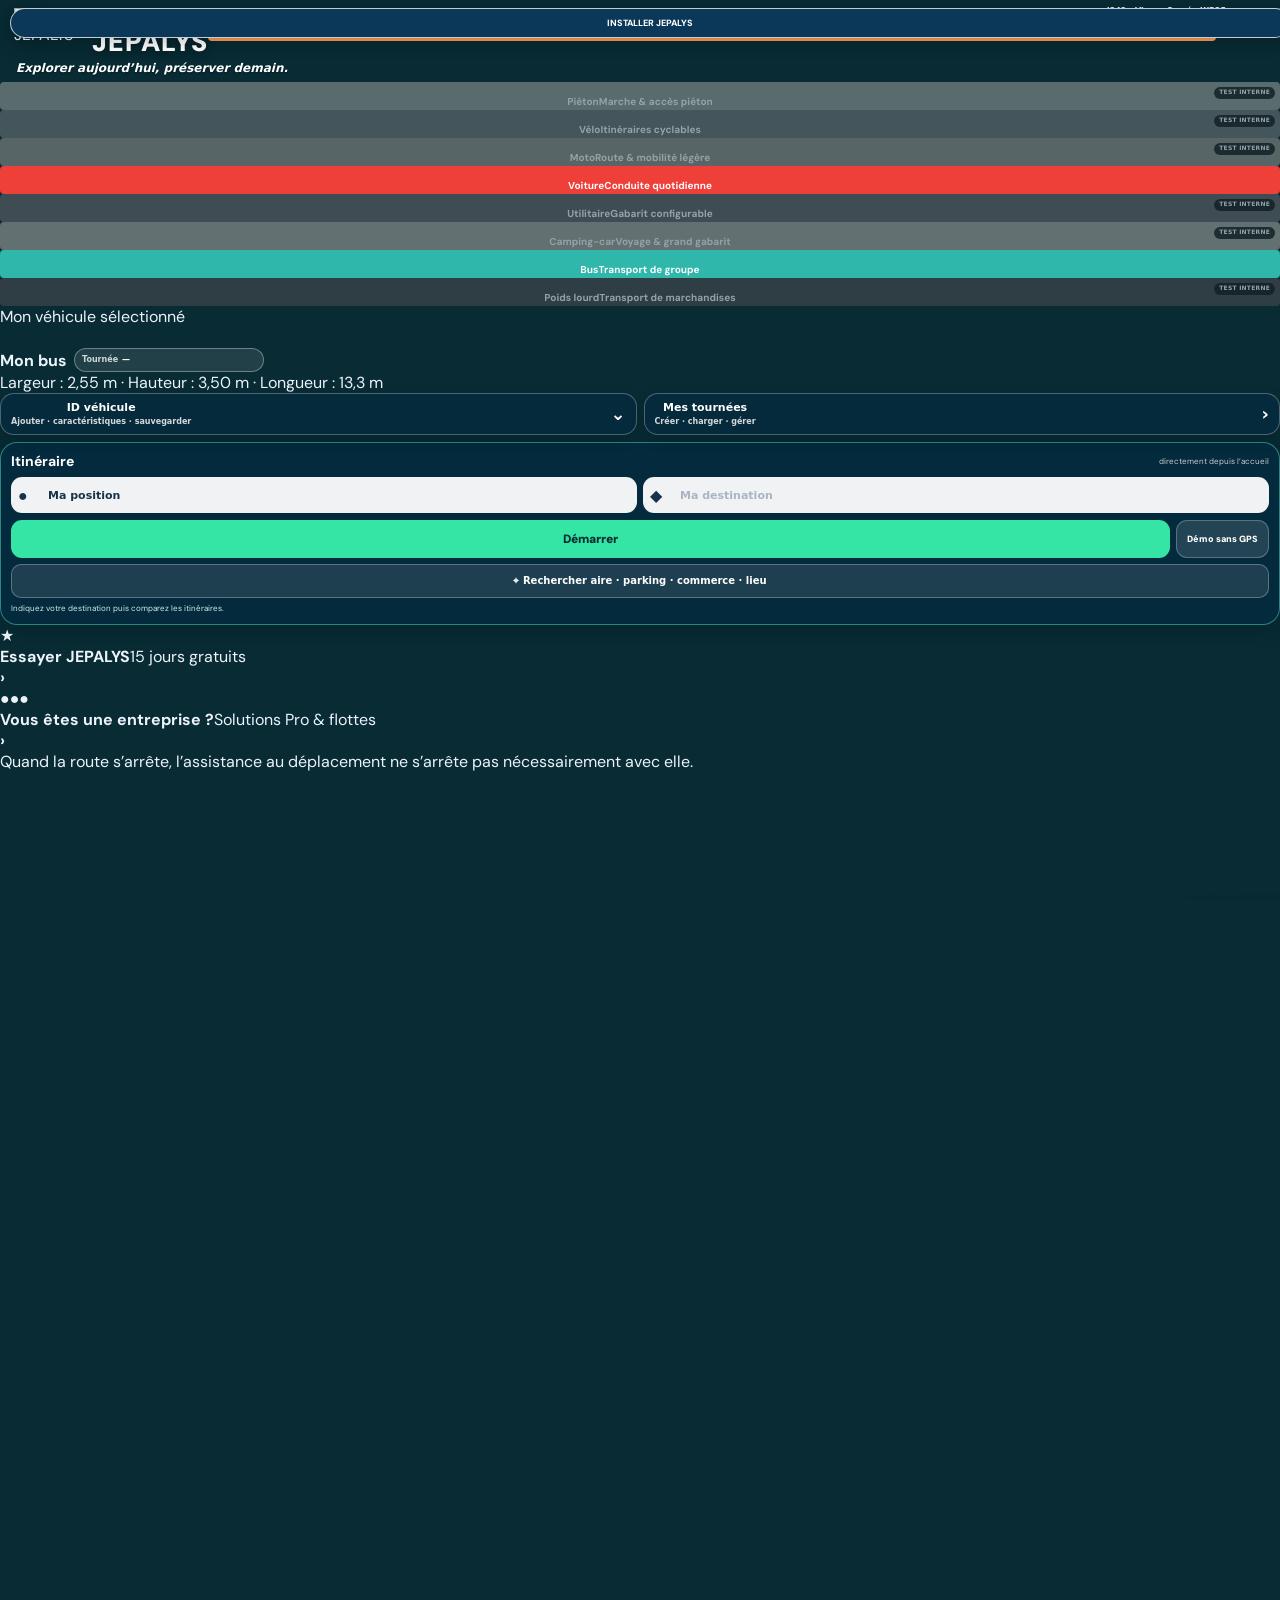
==== api/frontend/index.html @ 3b49bef9 "J242 - Reprise terrain interface et guidage WP35" ====
<!DOCTYPE html>

<html class="jepalys-boot-home" lang="fr">
<head>
<meta charset="utf-8"/>
<meta content="width=device-width, initial-scale=1, maximum-scale=1, user-scalable=no, viewport-fit=cover, interactive-widget=overlays-content" name="viewport"/>
<title>JEPALYS</title>
<meta content="#07111d" name="theme-color"/>
<meta content="yes" name="mobile-web-app-capable"/>
<meta content="yes" name="apple-mobile-web-app-capable"/>
<meta content="black-translucent" name="apple-mobile-web-app-status-bar-style"/>
<link href="https://fonts.googleapis.com" rel="preconnect"/>
<link crossorigin="" href="https://fonts.gstatic.com" rel="preconnect"/>
<link href="https://fonts.googleapis.com/css2?family=DM+Sans:wght@400;500;700&amp;family=Space+Grotesk:wght@500;700&amp;display=swap" rel="stylesheet"/>
<link href="https://unpkg.com/leaflet@1.9.4/dist/leaflet.css" rel="stylesheet"/>
<style>
    :root {
      --ink:#edf3fb; --muted:#a9b5c2; --paper:#0d1117; --panel:#121a22; --accent:#ff9f5a; --line:#2a3845; --green:#7fe4b4;
      --orange:#ffb067; --warning:#ffd59e; --bg-strong:#070b10; --panel-soft:#161e27; --panel-strong:#0b1016;
    }
    * { box-sizing:border-box; }
    html, body { margin:0; width:100%; height:100%; overflow:hidden; color:var(--ink); background:var(--bg-strong); font-family:'DM Sans',sans-serif; }
    .shell { width:100vw; height:100vh; height:100dvh; min-height:100vh; min-height:100dvh; display:grid; grid-template-columns:160px 1fr; }
    .side { padding:6px 6px; background:linear-gradient(180deg, #10181f 0%, #0c1217 100%); border-right:1px solid var(--line); overflow-y:auto; }
    .kicker { display:none; }
    .chip { display:none; }
    h1 { margin:2px 0 4px; font:700 14px/1 'Space Grotesk',sans-serif; letter-spacing:0; }
    .intro { display:none; }
    .route-summary {
      display:grid; grid-template-columns:repeat(2, minmax(0,1fr)); gap:3px; margin:0 0 6px;
    }
    .route-stat {
      background:linear-gradient(180deg, rgba(24,32,38,.94), rgba(15,20,26,.98));
      border:1px solid var(--line); border-radius:4px; padding:3px 4px; box-shadow:0 2px 4px rgba(0,0,0,.16);
    }
    .route-stat span { display:block; color:var(--muted); font-size:8px; letter-spacing:.3px; text-transform:uppercase; }
    .route-stat strong { display:block; margin-top:1px; font:700 11px/1.1 'Space Grotesk',sans-serif; }
    form { display:grid; gap:4px; }
    fieldset { margin:0; padding:0; border:0; display:grid; gap:2px; }
    legend { margin-bottom:1px; font-size:8px; font-weight:700; letter-spacing:.4px; text-transform:uppercase; }
    .coords { display:grid; grid-template-columns:1fr 1fr; gap:3px; }
    input, select, button { width:100%; min-height:24px; border:1px solid var(--line); border-radius:4px; font:inherit; font-size:10px; }
    input, select { padding:0 4px; color:var(--ink); background:#19232d; }
    input::placeholder { color:#a9b5c2; opacity:1; }
    input:focus, select:focus { outline:2px solid #efb7a5; border-color:var(--accent); }
    .check { display:flex; align-items:center; gap:6px; color:var(--muted); font-size:11px; }
    .check input { width:14px; min-height:14px; accent-color:var(--accent); }
    button { border:0; color:#fff; background:var(--accent); font-weight:700; cursor:pointer; transition:transform .18s, background .18s; }
    button:hover { background:#bd4626; transform:translateY(-1px); }
    button:disabled { cursor:wait; opacity:.6; transform:none; }
    .result { min-height:50px; margin-top:6px; padding-top:10px; border-top:1px solid var(--line); }
    .result strong { display:block; font:700 18px/1.1 'Space Grotesk',sans-serif; }
    .result span { color:var(--muted); font-size:11px; }
    .result .routing-warning { display:block; color:#a33d18; font-weight:700; margin-top:6px; }
    .bus-stop-marker { color:#ffb067; font-size:25px; line-height:25px; text-shadow:0 1px 3px #05080c; transform-origin:center; }
    .odometer { margin-top:20px; padding:16px 0 0; border-top:1px solid var(--line); }
    .odometer strong { display:block; font:700 22px/1.1 'Space Grotesk',sans-serif; }
    .odometer span { color:var(--muted); font-size:13px; }
    .history { margin-top:20px; padding-top:18px; border-top:1px solid var(--line); }
    .history h2 { margin:0 0 10px; font:700 17px/1.1 'Space Grotesk',sans-serif; }
    .history-list { display:grid; gap:8px; max-height:180px; overflow:auto; }
    .history-item { padding:9px 10px; border:1px solid var(--line); border-radius:5px; background:#fff; font-size:12px; }
    .history-item strong { display:block; font-weight:700; }
    .history-item span { color:var(--muted); }
    .fuel-note { display:block; margin-top:6px; color:var(--muted); font-size:11px; }
    .steps { margin-top:12px; max-height:140px; overflow:auto; color:var(--muted); font-size:12px; }
    .steps div { padding:5px 0; border-bottom:1px solid var(--line); }
    .live { margin-top:20px; padding-top:18px; border-top:1px solid var(--line); }
    .live h2 { margin:0 0 10px; font:700 17px/1.1 'Space Grotesk',sans-serif; }
    .live-values { display:grid; grid-template-columns:1fr 1fr; gap:8px; margin-bottom:10px; }
    .live-values div { padding:10px; background:#f1eee6; border-radius:5px; }
    .live-values strong { display:block; font:700 18px/1.1 'Space Grotesk',sans-serif; }
    .live-values span { color:var(--muted); font-size:12px; }
    .driver-panel {
      display:none;
      background:radial-gradient(circle at top, rgba(108,119,134,.18), rgba(11,15,19,.96) 40%, rgba(5,8,12,1) 100%);
      color:#f8f7f4;
      border-radius:18px;
      padding:18px 18px 14px;
      border:1px solid rgba(255,255,255,.06);
      box-shadow:0 18px 40px rgba(0,0,0,.32);
      margin-top:12px;
      position:relative;
      overflow:hidden;
      transition:transform .2s ease, box-shadow .2s ease;
    }
    .driver-panel::before {
      content:'';
      position:absolute; inset:0;
      background:linear-gradient(120deg, transparent 0%, rgba(255,255,255,.04) 40%, transparent 100%);
      transform:translateX(-100%);
      pointer-events:none;
    }
    .route-live .driver-panel::before { animation:scanline 2.2s ease-in-out infinite; }
    .driver-top { display:flex; justify-content:space-between; align-items:center; margin-bottom:10px; }
    .driver-badges { display:flex; align-items:center; gap:8px; flex-wrap:wrap; }
    .driver-tag { display:inline-flex; align-items:center; padding:6px 10px; border-radius:999px; background:rgba(217,93,57,.18); color:#ffb59a; font-size:11px; font-weight:700; letter-spacing:.7px; text-transform:uppercase; }
    .traffic-pill { display:inline-flex; align-items:center; padding:6px 9px; border-radius:999px; background:rgba(37,214,153,.12); color:#8fe5c0; font-size:11px; font-weight:700; }
    .driver-close { border:0; background:rgba(255,255,255,.08); color:#fff; border-radius:10px; width:36px; height:32px; font-weight:700; }
    .driver-main { display:grid; grid-template-columns:1fr auto; gap:12px; align-items:end; }
    .driver-distance { font:700 30px/1 'Space Grotesk',sans-serif; letter-spacing:-.06em; }
    .driver-sub { color:rgba(248,247,244,.7); font-size:12px; }
    .driver-road { margin-top:8px; color:#dfeaf5; font:700 15px/1.2 'Space Grotesk',sans-serif; }
    .driver-status-row {
      display:grid; grid-template-columns:1fr 1fr; gap:10px; margin-top:14px;
    }
    .weather-box, .traffic-box {
      background:linear-gradient(180deg, rgba(255,255,255,.05), rgba(255,255,255,.025));
      border:1px solid rgba(255,255,255,.08); border-radius:12px; padding:10px 12px;
      min-height:74px;
    }
    .mini-label { display:block; color:rgba(248,247,244,.7); letter-spacing:.8px; text-transform:uppercase; font-size:10px; font-weight:700; }
    .weather-main, .traffic-main {
      margin-top:8px; font:700 26px/1.05 'Space Grotesk',sans-serif; letter-spacing:-.04em;
    }
    .weather-detail, .traffic-detail {
      color:rgba(248,247,244,.72); font-size:12px; margin-top:4px;
    }
    .weather-box .weather-main { color:#ffe7c3; }
    .traffic-box .traffic-main { color:#9fecc0; }
    .driver-data-grid {
      display:grid; grid-template-columns:repeat(4, minmax(0,1fr)); gap:8px; margin-top:12px;
    }
    .info-card {
      background:rgba(255,255,255,.04); border:1px solid rgba(255,255,255,.08); border-radius:10px;
      padding:9px 10px; min-height:62px;
    }
    .info-card span { display:block; color:rgba(248,247,244,.72); font-size:10px; letter-spacing:.7px; text-transform:uppercase; }
    .info-card strong { display:block; margin-top:8px; font:700 17px/1.1 'Space Grotesk',sans-serif; }
    .driver-callout {
      margin-top:12px; background:linear-gradient(135deg, rgba(249,166,108,.2), rgba(217,93,57,.14));
      border:1px solid rgba(249,166,108,.3); border-radius:16px; padding:14px 12px;
      display:grid; grid-template-columns:72px 1fr; gap:12px; align-items:center;
      transition:transform .18s ease, box-shadow .18s ease;
      box-shadow:inset 0 0 0 1px rgba(255,255,255,.04);
    }
    .driver-callout-label { display:block; color:rgba(248,247,244,.7); font-size:11px; letter-spacing:.8px; text-transform:uppercase; }
    .driver-turn {
      width:62px; height:62px; border-radius:18px; background:linear-gradient(180deg,#fff2e8,#f3c4a9); color:#1a2330;
      display:grid; place-items:center; font-size:34px; font-weight:900; box-shadow: inset 0 0 0 2px rgba(26,35,48,.08), 0 8px 20px rgba(243,196,169,.35);
    }
    .driver-callout-main { margin-top:6px; font:700 24px/1.2 'Space Grotesk',sans-serif; }
    .driver-box { margin-top:12px; background:rgba(255,255,255,.04); border:1px solid rgba(255,255,255,.08); border-radius:12px; padding:10px 12px; }
    .driver-label { display:block; color:rgba(248,247,244,.7); font-size:11px; letter-spacing:.8px; text-transform:uppercase; }
    .driver-next { margin-top:6px; font:700 18px/1.3 'Space Grotesk',sans-serif; }
    .driver-metrics { display:grid; grid-template-columns:repeat(3, minmax(0,1fr)); gap:8px; margin-top:14px; }
    .driver-metric { background:rgba(255,255,255,.04); border:1px solid rgba(255,255,255,.08); border-radius:10px; padding:10px 8px; }
    .route-live .driver-panel {
      transform:translateY(-2px) scale(1.01);
      box-shadow:0 26px 60px rgba(0,0,0,.45);
    }
    .route-live .driver-callout {
      animation:instructionPulse 1.2s ease-in-out infinite;
      box-shadow:0 0 0 1px rgba(255,188,120,.18), 0 12px 26px rgba(217,93,57,.22);
    }
    .route-live .driver-progress-bar {
      animation:progressGlow 1.2s ease-in-out infinite alternate;
    }
    .route-live .driver-turn {
      animation:turnPulse 0.9s ease-in-out infinite;
    }
    .route-live .status-ring {
      animation:ringPulse 1.4s ease-in-out infinite;
    }
    .route-live .route-pill {
      animation:labelPulse 1.3s ease-in-out infinite;
    }
    @keyframes instructionPulse {
      0%, 100% { transform:translateY(0) scale(1); filter:saturate(1); }
      50% { transform:translateY(-2px) scale(1.01); filter:saturate(1.2); }
    }
    @keyframes progressGlow {
      0% { box-shadow:0 0 0 rgba(249,166,108,0); }
      100% { box-shadow:0 0 22px rgba(249,166,108,.55), 0 0 40px rgba(249,166,108,.2); }
    }
    @keyframes turnPulse {
      0%, 100% { transform:scale(1); }
      50% { transform:scale(1.12); }
    }
    @keyframes ringPulse {
      0%, 100% { box-shadow:inset 0 0 18px rgba(255,255,255,.05), 0 0 0 rgba(255,178,125,0); }
      50% { box-shadow:inset 0 0 18px rgba(255,255,255,.05), 0 0 18px rgba(255,178,125,.38); }
    }
    @keyframes labelPulse {
      0%, 100% { transform:translateY(0); opacity:1; }
      50% { transform:translateY(-1px); opacity:.9; }
    }
    @keyframes scanline {
      0% { transform:translateX(-130%); }
      100% { transform:translateX(130%); }
    }
    .driver-metric strong { display:block; font:700 18px/1.1 'Space Grotesk',sans-serif; }
    .driver-metric span { color:rgba(248,247,244,.72); font-size:11px; }
    .driver-progress { margin-top:14px; height:8px; background:rgba(255,255,255,.08); border-radius:999px; overflow:hidden; }
    .driver-progress-bar { width:72%; height:100%; background:linear-gradient(90deg, #f9a66c, #d95d39); border-radius:inherit; }
    .driver-legend { display:grid; grid-template-columns:1fr 1fr; gap:8px; margin-top:12px; }
    .mini-card { background:rgba(255,255,255,.04); border-radius:10px; border:1px solid rgba(255,255,255,.08); padding:9px 10px; }
    .mini-card span { display:block; color:rgba(248,247,244,.72); font-size:11px; letter-spacing:.7px; text-transform:uppercase; }
    .mini-card strong { display:block; margin-top:5px; font:700 16px/1.1 'Space Grotesk',sans-serif; }
    .nav-launch {
      margin-top:12px; border-radius:14px; padding:12px 14px; border:0; background:linear-gradient(135deg,#ffd2b1,#f29a68 55%,#d95d39); color:#1f2430;
      font:700 15px/1 'Space Grotesk',sans-serif; letter-spacing:.06em; text-transform:uppercase; box-shadow:0 12px 26px rgba(217,93,57,.28);
    }
    .nav-launch:disabled { opacity:.8; cursor:default; }
    .route-strip {
      margin-top:12px; display:flex; gap:8px; flex-wrap:wrap;
    }
    .route-pill {
      padding:6px 10px; border-radius:999px; background:rgba(255,255,255,.06); border:1px solid rgba(255,255,255,.08);
      color:#eaf0f7; font-size:11px; font-weight:700; letter-spacing:.5px; text-transform:uppercase;
    }
    .hud-bar {
      margin-top:12px; height:12px; border-radius:999px; background:rgba(255,255,255,.06); overflow:hidden; border:1px solid rgba(255,255,255,.08);
    }
    .hud-fill {
      width:72%; height:100%; border-radius:inherit; background:linear-gradient(90deg,#ffdcab,#ff9d5b,#d95d39);
      box-shadow:0 0 18px rgba(255,157,91,.4);
    }
    .status-ring {
      position:absolute; right:24px; top:22px; width:64px; height:64px; border-radius:50%; border:4px solid rgba(255,255,255,.08);
      background:conic-gradient(#ffb27d 0deg 240deg, rgba(255,255,255,.08) 240deg 360deg); display:grid; place-items:center;
      box-shadow:inset 0 0 18px rgba(255,255,255,.05);
    }
    .status-ring::before {
      content:''; width:42px; height:42px; border-radius:50%; background:#1b2430; display:block;
    }
    .status-ring-value {
      position:absolute; font:700 11px/1 'Space Grotesk',sans-serif; letter-spacing:.12em; color:#fff; text-transform:uppercase;
    }
    .mode-switch { display:flex; gap:8px; margin-top:14px; }
    .mode-switch button { min-height:38px; padding:0 12px; font-size:13px; }
    .mode-switch .secondary { background:#eee7dc; color:var(--ink); border:1px solid var(--line); }

    /* Main App Tabs Bar */
    .app-tabs { display:flex; gap:3px; margin-bottom:6px; border-bottom:1px solid var(--line); padding-bottom:4px; }
    .app-tab {
      flex:1; min-height:22px; border:1px solid var(--line); border-radius:4px;
      background:rgba(255,255,255,.05); color:var(--muted); font-size:9px; font-weight:700;
      cursor:pointer; transition:all .2s ease; display:flex; align-items:center; justify-content:center; gap:3px; padding:1px 3px;
    }
    .app-tab.active {
      background:linear-gradient(135deg,#ff9d5b,#d95d39); color:#fff; border-color:#d95d39;
      box-shadow:0 2px 8px rgba(217,93,57,.35);
    }
    .tab-content { display:none; }
    .tab-content.active { display:block; }

    /* Map Overlay Integrated Floating GPS HUD - Single Movable Side Window */
    .map-hud-overlay {
      display:none; position:absolute; inset:0; z-index:550; pointer-events:none;
    }
    body.driver-mode .map-hud-overlay { display:block; }
    .map-hud-overlay.hud-hidden .map-side-panel { display:none !important; }

    .map-hud-bar {
      pointer-events:auto; position:absolute; bottom:38px; left:50%; transform:translateX(-50%); z-index:560;
      display:flex; gap:6px; align-items:center;
    }
    .map-hud-toggle-btn, .map-hud-side-btn, .map-hud-exit-btn {
      pointer-events:auto;
      background:rgba(4,7,12,0.92); border:1px solid rgba(255,160,90,0.6); color:#ffa366; font-size:10px; font-weight:800;
      padding:4px 10px; border-radius:16px; cursor:pointer; backdrop-filter:blur(12px); box-shadow:0 4px 14px rgba(0,0,0,0.9);
      transition:transform 0.15s ease, background 0.2s ease;
    }
    .map-hud-toggle-btn:hover, .map-hud-side-btn:hover, .map-hud-exit-btn:hover { transform:scale(1.04); }

    .map-stop-control { pointer-events:auto; position:absolute; right:12px; bottom:52px; z-index:560; width:224px; }
    .map-stop-toggle {
      position:absolute; right:0; bottom:0; z-index:1; width:40px; min-height:40px; padding:0;
      border:1px solid rgba(255,160,90,.6); border-radius:8px; background:rgba(4,7,12,.94); color:#ffa366;
      box-shadow:0 4px 14px rgba(0,0,0,.7);
    }
    .map-stop-toggle::before {
      content:''; display:block; width:15px; height:2px; margin:auto; border-radius:2px; background:currentColor;
      box-shadow:0 -5px 0 currentColor, 0 5px 0 currentColor; transition:transform .2s ease;
    }
    .map-stop-toggle[aria-expanded="true"]::before { transform:rotate(90deg); }
    .map-stop-drawer {
      display:flex; align-items:center; gap:6px; padding:7px 48px 7px 8px; border:1px solid rgba(255,160,90,.45); border-radius:8px;
      background:rgba(4,7,12,.94); box-shadow:0 4px 14px rgba(0,0,0,.7); backdrop-filter:blur(12px);
      opacity:0; transform:translateX(16px); pointer-events:none; transition:opacity .2s ease, transform .2s ease;
    }
    .map-stop-control.is-open .map-stop-drawer { opacity:1; transform:translateX(0); pointer-events:auto; }
    .map-stop-drawer input { min-width:0; min-height:29px; font-size:10px; }
    .map-stop-actions { display:flex; align-items:center; gap:5px; }
    .map-stop-actions span { white-space:nowrap; color:#ffa366; font:700 9px/1 'Space Grotesk',sans-serif; }
    .map-stop-actions button { width:auto; min-height:29px; padding:0 7px; border-radius:5px; font-size:9px; }

    .map-side-panel {
      pointer-events:auto; position:absolute; top:10px; bottom:38px; width:140px;
      background:linear-gradient(180deg, rgba(3,6,10,0.55), rgba(8,13,20,0.6));
      border:1px solid rgba(255,255,255,0.25); border-radius:12px; padding:6px 8px;
      box-shadow:0 8px 24px rgba(0,0,0,0.5), inset 0 1px 0 rgba(255,255,255,0.15);
      backdrop-filter:blur(8px); color:#fff; display:flex; flex-direction:column; justify-content:space-between;
      transition:left 0.3s cubic-bezier(0.25, 1, 0.5, 1), right 0.3s cubic-bezier(0.25, 1, 0.5, 1), background 0.3s ease;
    }
    .map-side-panel.pos-left { left:6px; right:auto; border-left:3px solid #ff9d5b; border-right:1px solid rgba(255,255,255,0.25); }
    .map-side-panel.pos-right { right:6px; left:auto; border-right:3px solid #00f5a0; border-left:1px solid rgba(255,255,255,0.25); }

    .map-panel-top-row {
      display:flex; align-items:center; justify-content:space-between; gap:4px; margin-bottom:4px;
    }
    .map-turn-large {
      width:30px; height:30px; border-radius:6px; background:linear-gradient(180deg,#ffffff,#f3c4a9);
      color:#0c1017; display:grid; place-items:center; font-size:18px; font-weight:900;
      box-shadow:0 3px 8px rgba(0,0,0,0.5); flex-shrink:0;
    }
    .vehicle-art { transform-origin:18px 26px; transition:transform .12s linear; filter:drop-shadow(0 3px 3px rgba(0,0,0,.45)); }
    .map-speedometer-mini {
      display:flex; align-items:center; gap:4px; background:rgba(0,245,160,0.12); padding:2px 5px; border-radius:6px; border:1px solid rgba(0,245,160,0.3);
    }
    .map-speedometer-mini strong { font:800 12px/1 'Space Grotesk',sans-serif; color:#00f5a0; }
    .map-route-toggle {
      width:24px; min-height:24px; padding:0; border:1px solid rgba(255,160,90,.5); border-radius:5px;
      background:rgba(255,255,255,.06); color:#ffa366; font-size:15px; line-height:1; flex-shrink:0;
    }
    .map-route-toggle::before { content:'⌃'; }
    .map-side-panel.is-expanded .map-route-toggle::before { content:'⌄'; }
    .map-instruction-heading { font:800 13px/1.2 'Space Grotesk',sans-serif; color:#ffffff; margin-bottom:2px; }
    .map-road-sub { font-size:9px; color:#ffa366; font-weight:700; margin-bottom:4px; }

    .map-step-card {
      background:rgba(255,255,255,0.04); border:1px solid rgba(255,255,255,0.08); border-radius:5px; padding:3px 5px; margin-top:2px;
    }
    .map-step-card span { font-size:8px; color:rgba(255,255,255,0.5); text-transform:uppercase; }
    .map-step-card strong { display:block; font:700 10px/1.1 'Space Grotesk',sans-serif; color:#fff; margin-top:1px; }

    .map-metrics-vertical { display:flex; flex-direction:column; gap:3px; flex:1; justify-content:center; }
    .map-metric-item {
      background:rgba(255,255,255,0.04); border:1px solid rgba(255,255,255,0.08); border-radius:5px; padding:3px 5px; display:flex; justify-content:space-between; align-items:center;
    }
    .map-metric-item span { font-size:8px; color:rgba(255,255,255,0.6); text-transform:uppercase; }
    .map-metric-item strong { font:700 10px/1 'Space Grotesk',sans-serif; color:#fff; }
    .map-metric-item.accent strong { color:#00f5a0; }
    .map-metric-item.orange strong { color:#ffa366; }

    .map-progress-bar {
      height:3px; background:rgba(255,255,255,0.1); border-radius:999px; overflow:hidden; margin-top:4px;
    }
    .map-progress-fill {
      width:0%; height:100%; background:linear-gradient(90deg,#ff9d5b,#00f5a0); border-radius:inherit;
      box-shadow:0 0 10px rgba(0,245,160,0.6); transition:width 0.3s ease;
    }
    .map-nav-btn {
      width:100%; min-height:26px; border-radius:6px; border:0; margin-top:4px;
      background:linear-gradient(135deg,#ffbf80,#ff8038 58%,#e64a19); color:#080d12;
      font:800 10px/1 'Space Grotesk',sans-serif; letter-spacing:0.03em; text-transform:uppercase;
      cursor:pointer; box-shadow:0 3px 10px rgba(230,74,25,0.3); transition:transform 0.15s ease;
    }
    .map-nav-btn:hover { transform:scale(1.02); }
    .map-nav-btn:disabled { opacity:0.85; cursor:default; }

    /* Hide Navigation tab by default - available on demand */
    .app-tab.hidden-tab { display:none; }

    @media (max-width:760px) {
      .map-side-panel { width:200px; padding:10px; bottom:52px; font-size:11px; }
      .map-side-panel.left { left:6px; }
      .map-side-panel.right { right:6px; }
      .map-turn-large { width:42px; height:42px; font-size:24px; }
      .map-instruction-heading { font-size:13px; }
      .map-speedometer-box strong { font-size:24px; }
    }

    .status { min-height:22px; margin-top:12px; color:var(--green); font-size:13px; }
    .status.error { color:#b23c30; }
    .status.info { color:var(--muted); }
    .chip {
      display:inline-flex;
      align-items:center;
      gap:6px;
      padding:5px 10px;
      border-radius:999px;
      background:#f6ece6;
      color:var(--accent);
      font-size:11px;
      font-weight:700;
      letter-spacing:.6px;
      text-transform:uppercase;
      margin-bottom:12px;
    }
    .map-view-control {
      position:absolute; top:12px; right:12px; z-index:600;
      width:min(205px, calc(100% - 24px)); padding:8px;
      border:1px solid rgba(255,255,255,.22); border-radius:8px;
      background:rgba(8,13,20,.9); box-shadow:0 8px 24px rgba(0,0,0,.38);
      backdrop-filter:blur(12px); color:#fff; transform:translateX(calc(100% - 40px));
      transition:transform .2s ease;
    }
    .map-view-control.is-open { transform:translateX(0); }
    .map-options-toggle {
      position:absolute; left:-41px; top:-1px; width:40px; min-height:40px; padding:0;
      border:1px solid rgba(255,255,255,.22); border-radius:8px 0 0 8px;
      background:rgba(8,13,20,.94); color:#ffa366;
      box-shadow:0 8px 24px rgba(0,0,0,.38);
    }
    .map-options-toggle::before {
      content:''; display:block; width:15px; height:2px; margin:auto; border-radius:2px; background:currentColor;
      box-shadow:0 -5px 0 currentColor, 0 5px 0 currentColor; transition:transform .2s ease, box-shadow .2s ease;
    }
    .map-options-toggle[aria-expanded="true"]::before { transform:rotate(90deg); box-shadow:0 -5px 0 currentColor, 0 5px 0 currentColor; }
    .map-stop-control {
      pointer-events:auto; position:absolute; right:6px; bottom:38px; z-index:560; width:208px;
      padding:8px; border:1px solid rgba(255,255,255,.22); border-radius:8px; background:rgba(8,13,20,.94);
      box-shadow:0 8px 24px rgba(0,0,0,.38); backdrop-filter:blur(12px); transform:translateX(calc(100% - 40px));
      transition:transform .2s ease;
    }
    .map-stop-control.is-open { transform:translateX(0); }
    .map-stop-toggle {
      position:absolute; left:-41px; top:-1px; width:40px; min-height:40px; padding:0;
      border:1px solid rgba(255,255,255,.22); border-radius:8px 0 0 8px; background:rgba(8,13,20,.94);
      color:#00f5a0; box-shadow:0 8px 24px rgba(0,0,0,.38);
    }
    .map-stop-toggle::before {
      content:''; display:block; width:13px; height:13px; margin:auto; border:2px solid currentColor; border-radius:50% 50% 50% 0;
      box-shadow:inset 0 0 0 3px rgba(8,13,20,.94); transform:rotate(-45deg); transition:transform .2s ease;
    }
    .map-stop-toggle[aria-expanded="true"]::before { transform:rotate(135deg); }
    .map-stop-drawer { display:grid; gap:6px; }
    .map-stop-drawer input { min-height:30px; font-size:11px; }
    .map-stop-actions { display:flex; align-items:center; gap:6px; }
    .map-stop-actions span { flex:1; color:#a9b5c2; font:700 10px/1 'Space Grotesk',sans-serif; }
    .map-stop-actions button { min-height:30px; width:auto; padding:0 9px; font-size:10px; }
    .map-view-control label {
      display:block; margin:0 0 5px; color:rgba(255,255,255,.7);
      font:700 9px/1 'Space Grotesk',sans-serif; letter-spacing:.08em; text-transform:uppercase;
    }
    .map-view-control select {
      min-height:30px; border:1px solid rgba(255,255,255,.18); border-radius:5px;
      background:#18232d; color:#fff; font:700 11px/1 'DM Sans',sans-serif;
    }
    @media (max-width:760px) {
      .map-view-control { top:8px; right:8px; width:174px; padding:6px; }
      .map-view-control select { min-height:28px; font-size:10px; }
    }
    #map { min-height:100vh; min-height:100dvh; height:100vh; height:100dvh; background:#dfe7e3; }
    body.driver-mode .shell { grid-template-columns:1fr; }
    body.driver-mode .side { display:none !important; }
    body.driver-mode .intro,
    body.driver-mode form,
    body.driver-mode .history,
    body.driver-mode .live,
    body.driver-mode .odometer,
    body.driver-mode .chip,
    body.driver-mode .kicker,
    body.driver-mode .mode-switch,
    body.driver-mode .result,
    body.driver-mode .steps,
    body.driver-mode .status,
    body.driver-mode .driver-close {
      display:none;
    }
    body.driver-mode .driver-panel { display:block; }
    body.driver-mode #map { height:100vh; }
    body.driver-mode .driver-panel {
      position:absolute; left:10px; right:10px; top:10px; z-index:501;
      max-width:none; background:linear-gradient(180deg, rgba(2,4,7,0.99), rgba(0,0,0,1));
      border-radius:16px; border:1px solid rgba(255,255,255,.15);
      backdrop-filter:blur(20px);
      box-shadow:0 30px 90px rgba(0,0,0,.85), inset 0 1px 0 rgba(255,255,255,.1);
      padding:12px 14px 10px;
    }
    body.driver-mode .driver-panel .driver-top { margin-bottom:6px; }
    body.driver-mode .driver-panel .driver-main { margin-bottom:2px; grid-template-columns:1fr auto; align-items:center; }
    body.driver-mode .driver-panel .driver-status-row { margin-top:8px; gap:8px; }
    body.driver-mode .driver-panel .driver-callout {
      grid-template-columns:70px 1fr;
      padding:10px 12px;
      margin-top:8px;
      background:linear-gradient(135deg, rgba(255,140,66,.25), rgba(217,93,57,.22));
      border-radius:14px;
      border:1px solid rgba(255,160,90,.4);
      box-shadow:0 8px 24px rgba(217,93,57,.3), inset 0 1px 0 rgba(255,255,255,.15);
    }
    body.driver-mode .driver-panel .driver-turn {
      width:58px; height:58px; font-size:34px; border-radius:12px;
      background:linear-gradient(180deg,#ffffff,#f3c4a9); color:#0c1017;
      box-shadow:0 4px 14px rgba(0,0,0,.5);
    }
    body.driver-mode .driver-callout-main { font-size:22px; line-height:1.15; letter-spacing:-.02em; }
    body.driver-mode .driver-distance { font-size:36px; font-weight:800; color:#ffffff; text-shadow:0 0 12px rgba(255,255,255,.2); }
    body.driver-mode .driver-panel .driver-box { margin-top:8px; padding:8px 10px; background:rgba(255,255,255,.04); border-radius:10px; }
    body.driver-mode .driver-panel .driver-box .driver-next { font-size:15px; }
    body.driver-mode .driver-panel .driver-data-grid { margin-top:8px; gap:6px; grid-template-columns:repeat(4, minmax(0,1fr)); }
    body.driver-mode .driver-panel .info-card { min-height:48px; padding:6px 8px; border-radius:8px; background:rgba(255,255,255,.05); border:1px solid rgba(255,255,255,.12); }
    body.driver-mode .driver-panel .info-card strong { margin-top:3px; font-size:16px; color:#00f5a0; text-shadow:0 0 10px rgba(0,245,160,.3); }
    body.driver-mode .driver-panel .weather-box,
    body.driver-mode .driver-panel .traffic-box {
      min-height:62px; padding:8px 10px 6px; border-radius:10px; background:rgba(18,24,32,.8); border:1px solid rgba(255,255,255,.12);
    }
    body.driver-mode .driver-panel .weather-box .weather-main,
    body.driver-mode .driver-panel .traffic-box .traffic-main {
      font-size:22px; font-weight:800; letter-spacing:-.03em; margin-top:2px;
    }
    body.driver-mode .driver-panel .driver-tag { background:rgba(255,115,0,.25); color:#ffa366; font-weight:800; border:1px solid rgba(255,140,0,.4); }
    body.driver-mode .driver-panel .traffic-pill { background:rgba(0,245,160,.2); color:#52ffc1; font-weight:800; border:1px solid rgba(0,245,160,.35); }
    body.driver-mode .driver-metrics { grid-template-columns:repeat(3, minmax(0,1fr)); gap:6px; margin-top:8px; }
    body.driver-mode .driver-metric { padding:6px 8px; border-radius:8px; background:rgba(255,255,255,.04); border:1px solid rgba(255,255,255,.09); }
    body.driver-mode .driver-metric strong { font-size:17px; color:#fff; }
    body.driver-mode .driver-panel .route-strip { margin-top:6px; gap:6px; }
    body.driver-mode .driver-panel .route-pill { padding:4px 8px; font-size:10px; background:rgba(255,255,255,.08); border-color:rgba(255,255,255,.15); }
    body.driver-mode .driver-panel .nav-launch { margin-top:8px; padding:9px 12px; font-size:13px; font-weight:800; letter-spacing:.08em; background:linear-gradient(135deg,#ffbf80,#ff8038 58%,#e64a19); color:#080d12; border-radius:10px; box-shadow:0 8px 20px rgba(230,74,25,.4); }
    body.driver-mode .driver-panel .driver-progress { margin-top:8px; height:6px; }
    body.driver-mode .driver-panel .hud-bar { margin-top:6px; height:8px; }
    body.driver-mode .status-ring { width:52px; height:52px; right:14px; top:14px; border-width:3px; }
    body.driver-mode .status-ring::before { width:34px; height:34px; }
    body.driver-mode .status-ring-value { font-size:10px; }
    body.driver-mode .driver-panel .driver-progress-bar,
    body.driver-mode .driver-panel .hud-fill { box-shadow:0 0 24px rgba(255,160,94,.55); }
    body.driver-mode .driver-panel .weather-box,
    body.driver-mode .driver-panel .traffic-box,
    body.driver-mode .driver-panel .info-card,
    body.driver-mode .driver-panel .driver-box,
    body.driver-mode .driver-panel .driver-metric,
    body.driver-mode .driver-panel .mini-card {
      transform:translateZ(0);
    }
    body.driver-mode .driver-panel .driver-road,
    body.driver-mode .driver-panel .driver-sub,
    body.driver-mode .driver-panel .driver-label,
    body.driver-mode .driver-panel .mini-label,
    body.driver-mode .driver-panel .route-pill,
    body.driver-mode .driver-panel .driver-callout-label {
      text-shadow:0 0 10px rgba(255,255,255,.08);
    }

    /* Cockpit Vehicle Interior Overlay */
    .cockpit-overlay { display:none; pointer-events:none; position:fixed; inset:0; z-index:490; overflow:hidden; }
    body.cockpit-mode .cockpit-overlay { display:block; }

    /* 3D Perspective Driver View Effect on Map */
    body.cockpit-mode.route-live #map .leaflet-map-pane {
      transform: perspective(500px) rotateX(56deg) scale(1.85);
      transform-origin: 50% 88%;
      transition: transform 0.6s cubic-bezier(0.25, 1, 0.5, 1);
    }
    body.cockpit-mode.route-live #map .leaflet-control-container { opacity:0.25; pointer-events:none; }

    .campervan-marker {
      width: 36px;
      height: 52px;
      display: flex;
      align-items: center;
      justify-content: center;
      filter: drop-shadow(0 6px 16px rgba(0,0,0,0.85));
      animation: vehicleFloat 1.5s ease-in-out infinite alternate;
    }
    @keyframes vehicleFloat {
      0% { transform: translateY(0); filter: drop-shadow(0 4px 10px rgba(0,0,0,0.8)); }
      100% { transform: translateY(-3px); filter: drop-shadow(0 8px 18px rgba(0,245,160,0.6)); }
    }
    
    .cockpit-windshield-reflection {
      position:absolute; inset:0;
      background: radial-gradient(ellipse at 50% 30%, transparent 60%, rgba(0,0,0,0.55) 100%),
                  linear-gradient(135deg, rgba(255,255,255,0.04) 0%, transparent 40%, rgba(255,255,255,0.02) 100%);
    }

    .cockpit-pillar { position:absolute; top:0; bottom:0; width:45px; z-index:495; box-shadow:0 0 35px rgba(0,0,0,0.95); }
    .cockpit-pillar.pillar-left { left:0; border-right:1px solid rgba(255,255,255,0.08); background:linear-gradient(90deg, #030508 0%, #0c1219 75%, #16202c 100%); clip-path:polygon(0 0, 100% 0, 45% 100%, 0 100%); }
    .cockpit-pillar.pillar-right { right:0; border-left:1px solid rgba(255,255,255,0.08); background:linear-gradient(-90deg, #030508 0%, #0c1219 75%, #16202c 100%); clip-path:polygon(0 0, 100% 0, 100% 100%, 55% 100%); }

    .cockpit-dashboard {
      position:absolute; bottom:0; left:0; right:0; height:32px; z-index:496;
      background:linear-gradient(180deg, #0c1219 0%, #040609 100%);
      border-top:1px solid rgba(255,255,255,0.15);
      box-shadow:0 -8px 25px rgba(0,0,0,0.95), inset 0 1px 0 rgba(255,255,255,0.1);
      display:flex; align-items:center; justify-content:center; padding:0 8px;
    }
    .dash-led-strip {
      position:absolute; top:0; left:0; right:0; height:2px;
      background:linear-gradient(90deg, transparent 5%, #ff7300 25%, #00f5a0 50%, #ff7300 75%, transparent 95%);
      box-shadow:0 0 12px #ff7300, 0 0 22px #00f5a0;
    }
    .dash-center-cluster {
      display:flex; align-items:center; gap:8px; color:rgba(255,255,255,0.85); font-size:9px; font-weight:700; font-family:'Space Grotesk',sans-serif;
    }
    .dash-indicator { display:flex; align-items:center; gap:3px; background:rgba(255,255,255,0.05); padding:2px 6px; border-radius:12px; border:1px solid rgba(255,255,255,0.1); }
    .dash-icon { font-size:10px; }
    .dash-speed-limit-sign {
      width:22px; height:22px; border-radius:50%; background:#fff; border:2px solid #e60000;
      color:#111; font-weight:900; font-size:9px; display:grid; place-items:center; box-shadow:0 0 8px rgba(230,0,0,0.7);
    }
    .dash-gear { display:flex; flex-direction:column; align-items:center; background:rgba(0,245,160,0.14); padding:1px 6px; border-radius:6px; border:1px solid rgba(0,245,160,0.35); color:#00f5a0; }
    .dash-gear span { font-size:7px; letter-spacing:0.5px; opacity:0.85; }
    .dash-gear strong { font-size:10px; line-height:1; }

    @media (max-width:760px) {
      .cockpit-pillar { display:none; }
      .cockpit-dashboard { height:28px; padding:0 6px; }
      .dash-center-cluster { gap:4px; font-size:8px; }
      .dash-indicator { padding:1px 4px; }
      .dash-speed-limit-sign { width:20px; height:22px; border-width:2px; font-size:9px; }
    }
    @media (max-width:760px) and (orientation: portrait) {
      html, body { overflow:hidden; }
      .shell { display:block; width:100%; height:100vh; height:100dvh; min-height:100svh; }
      .side { padding:20px 16px; border-right:0; border-bottom:1px solid var(--line); overflow-y:auto; }
      #map { min-height:100svh; height:100dvh; }
      h1 { font-size:28px; }
      .map-hud-bar { bottom:calc(96px + env(safe-area-inset-bottom)); max-width:calc(100vw - 16px); }
      .map-hud-overlay.route-details-open .map-hud-bar { bottom:calc(202px + env(safe-area-inset-bottom)); }
      .map-side-panel {
        top:auto; bottom:calc(8px + env(safe-area-inset-bottom)); left:8px; right:8px; width:auto; max-height:none;
        min-height:72px; padding:7px 9px; display:grid; grid-template-columns:minmax(0, 1fr) auto; grid-template-rows:auto auto;
        column-gap:8px; row-gap:4px; align-items:center;
      }
      .map-stop-control { right:8px; bottom:calc(88px + env(safe-area-inset-bottom)); width:min(208px, calc(100vw - 16px)); }
      .map-hud-overlay.route-details-open .map-stop-control { bottom:calc(194px + env(safe-area-inset-bottom)); }
      .map-stop-drawer { max-width:calc(100vw - 56px); }
      .map-side-panel.pos-left, .map-side-panel.pos-right { left:8px; right:8px; }
      .map-side-panel > :first-child { min-width:0; }
      .map-side-panel .map-road-sub,
      .map-side-panel .map-metric-item:nth-child(2),
      .map-side-panel .map-metric-item:nth-child(4),
      .map-side-panel .map-step-card { display:none; }
      .map-side-panel.is-expanded { min-height:178px; grid-template-rows:auto 1fr auto; }
      .map-side-panel.is-expanded .map-road-sub,
      .map-side-panel.is-expanded .map-metric-item:nth-child(2),
      .map-side-panel.is-expanded .map-metric-item:nth-child(4),
      .map-side-panel.is-expanded .map-step-card { display:block; }
      .map-side-panel.is-expanded .map-metrics-vertical { grid-template-columns:repeat(2, minmax(0, 1fr)); }
      .map-side-panel.is-expanded .map-step-card { grid-column:1 / -1; }
      .map-side-panel.is-expanded .map-nav-btn { display:block; }
      .map-side-panel .map-panel-top-row { margin:0; }
      .map-side-panel .map-turn-large { width:28px; height:28px; font-size:17px; }
      .map-side-panel .map-speedometer-mini { padding:2px 4px; }
      .map-side-panel .map-instruction-heading { font-size:12px; max-height:29px; overflow:hidden; }
      .map-side-panel .map-metrics-vertical { display:grid; grid-template-columns:repeat(2, 68px); gap:3px; margin:0; }
      .map-side-panel .map-metric-item { padding:4px 5px; }
      .map-side-panel > :last-child { grid-column:1 / -1; }
      .map-side-panel .map-nav-btn { display:none; }
      body.driver-mode .side {
        display:block !important; position:fixed; inset:0; z-index:500; width:100%; height:100vh; max-height:none;
        padding:0; border:none; background:transparent; backdrop-filter:none; box-shadow:none;
        pointer-events:none;
      }
      body.driver-mode .app-tabs { display:grid; pointer-events:auto; }
      body.driver-mode .driver-panel {
        display:none !important;
      }
      body.driver-mode .driver-panel .driver-callout { grid-template-columns:54px 1fr; padding:8px 10px; margin-top:4px; }
      body.driver-mode .driver-panel .driver-turn { width:46px; height:46px; font-size:26px; }
      body.driver-mode .driver-callout-main { font-size:18px; }
      body.driver-mode .driver-distance { font-size:28px; }
      body.driver-mode .driver-panel .weather-box, body.driver-mode .driver-panel .traffic-box { min-height:50px; padding:6px 8px; }
      body.driver-mode .driver-panel .weather-box .weather-main, body.driver-mode .driver-panel .traffic-box .traffic-main { font-size:18px; }
      body.driver-mode .driver-panel .driver-data-grid { grid-template-columns:repeat(2, minmax(0,1fr)); gap:4px; }
      body.driver-mode .status-ring { width:42px; height:42px; right:10px; top:10px; border-width:2px; }
      body.driver-mode .status-ring::before { width:28px; height:28px; }
      body.driver-mode .status-ring-value { font-size:9px; }
    }
    @media (max-height: 520px) or (orientation: landscape) and (max-width: 950px) {
      html, body { overflow:hidden; }
      .shell { display:block; width:100vw; height:100vh; height:100dvh; position:relative; }
      #map { width:100vw; height:100vh; height:100dvh; position:absolute; inset:0; z-index:1; }
      .side { display:block; background:transparent; border:none; padding:0; overflow:visible; }
      body.driver-mode .side {
        position:absolute; inset:0; z-index:500; pointer-events:none;
      }
      body.driver-mode .driver-panel {
        pointer-events:auto;
        position:absolute; left:12px; top:12px; bottom:12px; width:340px; max-width:45vw; max-height:calc(100dvh - 24px);
        border-radius:16px; padding:10px 12px;
        display:flex; flex-direction:column; justify-content:space-between;
        overflow-y:auto; background:rgba(3,6,10,0.92); border:1px solid rgba(255,255,255,.2);
        box-shadow:0 12px 40px rgba(0,0,0,.95); backdrop-filter:blur(16px);
      }
      body.driver-mode .driver-panel .driver-callout { grid-template-columns:48px 1fr; padding:6px 8px; margin-top:4px; }
      body.driver-mode .driver-panel .driver-turn { width:42px; height:42px; font-size:22px; }
      body.driver-mode .driver-callout-main { font-size:15px; }
      body.driver-mode .driver-distance { font-size:24px; }
      body.driver-mode .driver-panel .driver-status-row { margin-top:4px; gap:4px; }
      body.driver-mode .driver-panel .weather-box, body.driver-mode .driver-panel .traffic-box { min-height:42px; padding:4px 6px; }
      body.driver-mode .driver-panel .weather-box .weather-main, body.driver-mode .driver-panel .traffic-box .traffic-main { font-size:15px; }
      body.driver-mode .driver-panel .driver-data-grid { grid-template-columns:repeat(2, minmax(0,1fr)); gap:4px; margin-top:4px; }
      body.driver-mode .driver-panel .info-card { min-height:38px; padding:4px 6px; }
      body.driver-mode .driver-panel .info-card strong { font-size:13px; margin-top:1px; }
      body.driver-mode .driver-metrics { gap:4px; margin-top:4px; }
      body.driver-mode .driver-metric { padding:4px 6px; }
      body.driver-mode .driver-metric strong { font-size:14px; }
      body.driver-mode .status-ring { width:38px; height:38px; right:8px; top:8px; border-width:2px; }
      body.driver-mode .status-ring::before { width:24px; height:28px; }
      body.driver-mode .status-ring-value { font-size:8px; }
    }
    /* Planification : un tiroir clair au-dessus de la carte, sans masquer le trajet. */
    .planner-drawer-toggle {
      position:fixed; z-index:470; left:12px; top:12px; width:auto; min-height:38px; padding:0 13px;
      border-radius:12px; background:rgba(11,16,22,.94); color:#fff; border:1px solid rgba(255,255,255,.16);
      box-shadow:0 8px 24px rgba(0,0,0,.28); font-size:12px;
    }
    .planner-drawer-toggle:hover { background:#18232d; }
    body.planner-open .shell { grid-template-columns:minmax(300px, 390px) 1fr; }
    body.planner-open .side { padding:16px; }
    body.planner-open .side h1,
    body.planner-open .side .intro,
    body.planner-open .side .kicker { display:block; }
    body.planner-open .side h1 { font-size:24px; line-height:1.1; margin:8px 0; }
    body.planner-open .side .intro { font-size:13px; line-height:1.35; margin:0 0 14px; color:var(--muted); }
    body.planner-open input, body.planner-open select, body.planner-open button { min-height:38px; font-size:13px; }
    body.planner-open legend { font-size:10px; margin-top:7px; }
    body.planner-open .route-stat { padding:8px; border-radius:8px; }
    body.planner-open .route-stat span { font-size:9px; }
    body.planner-open .route-stat strong { font-size:15px; }
    .vehicle-specs { padding:10px; border:1px solid var(--line); border-radius:10px; background:rgba(255,255,255,.03); }
    .vehicle-specs summary { cursor:pointer; font-size:12px; font-weight:700; color:#dbe7f0; }
    .vehicle-specs[open] summary { margin-bottom:9px; }
    .vehicle-specs .coords { grid-template-columns:repeat(2, minmax(0,1fr)); }
    .vehicle-specs label { display:grid; gap:3px; color:var(--muted); font-size:10px; }
    .vehicle-specs input { min-width:0; }
    .vehicle-spec-note { display:block; margin-top:8px; color:#ffd59e; font-size:10px; line-height:1.35; }
    .vehicle-spec-reset { margin-top:8px; background:#263746; color:#e9f1f6; }
    .driver-safety-alert {
      position:fixed; z-index:520; left:50%; top:18px; transform:translate(-50%, -130%); width:min(460px, calc(100vw - 28px));
      display:flex; align-items:center; gap:11px; padding:11px 14px; border-radius:14px; opacity:0; pointer-events:none;
      color:#fff; background:rgba(115,49,17,.96); border:1px solid rgba(255,203,125,.78);
      box-shadow:0 14px 34px rgba(0,0,0,.42); transition:opacity .25s ease, transform .25s ease;
    }
    .driver-safety-alert.visible { opacity:1; transform:translate(-50%, 0); }
    .driver-safety-alert strong { display:block; font:700 13px/1.2 'Space Grotesk',sans-serif; }
    .driver-safety-alert span { display:block; margin-top:2px; color:#ffe8c9; font-size:11px; }
    .driver-safety-alert .alert-icon { font-size:22px; }
    @media (max-width:760px) and (orientation:portrait) {
      .planner-drawer-toggle { top:auto; bottom:18px; left:12px; z-index:530; }
      body.planner-open .shell { display:block; }
      body.planner-open .side {
        position:fixed; z-index:510; left:0; right:0; bottom:0; max-height:min(78dvh, 680px); padding:18px 16px calc(20px + env(safe-area-inset-bottom));
        border:1px solid rgba(255,255,255,.13); border-radius:22px 22px 0 0; background:#0d141c; box-shadow:0 -18px 48px rgba(0,0,0,.45);
      }
      body.planner-open .side .app-tabs { position:sticky; top:-18px; padding-top:3px; background:#0d141c; z-index:1; }
      body.planner-open .side h1 { font-size:21px; }
      .driver-safety-alert { top:10px; }
    }
  
    /* AllRoads 2026 — GPS-first visual layer.
       Familiar navigation ergonomics without removing any existing capability. */
    :root {
      --ar-nav-bg: rgba(20, 28, 38, .96);
      --ar-nav-card: rgba(255,255,255,.96);
      --ar-nav-text: #17202a;
      --ar-nav-muted: #66727f;
      --ar-nav-accent: #e66f3f;
      --ar-nav-good: #17875f;
    }

    #map { position:relative; }
    body.driver-mode #map { background:#dfe5e8; }

    body.driver-mode .map-view-control {
      top:12px; right:12px; padding:7px;
      border-radius:16px; background:rgba(255,255,255,.92);
      box-shadow:0 3px 14px rgba(20,30,40,.18);
      border:1px solid rgba(30,40,50,.10);
      backdrop-filter:blur(10px);
    }

    body.driver-mode .map-side-panel {
      top:14px; bottom:auto; left:14px !important; right:14px !important;
      width:auto; max-width:620px; min-height:0;
      padding:12px 14px; border:0; border-radius:18px;
      background:var(--ar-nav-bg);
      box-shadow:0 8px 24px rgba(10,18,28,.24);
      backdrop-filter:blur(14px);
      display:grid; grid-template-columns:minmax(0,1.5fr) minmax(220px,.8fr); gap:12px;
      color:#fff;
    }
    body.driver-mode .map-side-panel.pos-left,
    body.driver-mode .map-side-panel.pos-right { border:0; }

    body.driver-mode .map-panel-top-row {
      justify-content:flex-start; gap:10px; margin-bottom:7px;
    }
    body.driver-mode .map-turn-large {
      width:58px; height:58px; border-radius:14px; font-size:34px;
      background:#fff; color:#17202a; box-shadow:none;
    }
    body.driver-mode .map-speedometer-mini {
      min-height:50px; padding:4px 10px; border-radius:14px;
      background:rgba(255,255,255,.09); border:1px solid rgba(255,255,255,.12);
    }
    body.driver-mode .map-speedometer-mini strong { font-size:17px; color:#fff; }
    body.driver-mode .map-route-toggle {
      margin-left:auto; width:42px; min-height:42px; border-radius:12px;
      color:#fff; border-color:rgba(255,255,255,.2); font-size:20px;
    }
    body.driver-mode .map-instruction-heading {
      font-size:22px; line-height:1.12; letter-spacing:-.02em; margin:3px 0 4px;
    }
    body.driver-mode .map-road-sub {
      margin:0; font-size:12px; color:rgba(255,255,255,.68);
    }

    body.driver-mode .map-metrics-vertical {
      display:grid; grid-template-columns:repeat(2,minmax(0,1fr)); gap:6px;
    }
    body.driver-mode .map-metric-item,
    body.driver-mode .map-step-card {
      min-height:48px; padding:7px 9px; border-radius:11px;
      background:rgba(255,255,255,.075); border:1px solid rgba(255,255,255,.09);
    }
    body.driver-mode .map-metric-item { display:block; }
    body.driver-mode .map-metric-item span,
    body.driver-mode .map-step-card span { font-size:9px; color:rgba(255,255,255,.58); }
    body.driver-mode .map-metric-item strong,
    body.driver-mode .map-step-card strong { margin-top:4px; font-size:13px; color:#fff; }
    body.driver-mode .map-metric-item.accent strong { color:#75ddb8; }
    body.driver-mode .map-metric-item.orange strong { color:#ffc09d; }
    body.driver-mode .map-step-card { grid-column:1 / -1; }

    body.driver-mode .map-progress-bar {
      grid-column:1 / -1; height:5px; margin:0; background:rgba(255,255,255,.12);
    }
    body.driver-mode .map-nav-btn {
      min-height:42px; margin-top:7px; border-radius:12px;
      font-size:12px; font-weight:800;
    }

    body.driver-mode .map-hud-bar {
      bottom:18px; gap:8px; padding:5px;
      background:rgba(255,255,255,.92); border-radius:18px;
      box-shadow:0 4px 16px rgba(20,30,40,.18);
    }
    body.driver-mode .map-hud-toggle-btn,
    body.driver-mode .map-hud-side-btn,
    body.driver-mode .map-hud-exit-btn {
      min-height:42px; padding:0 13px; border:0; border-radius:13px;
      background:transparent; color:#27333f; box-shadow:none; backdrop-filter:none;
      font-size:11px;
    }
    body.driver-mode .map-hud-exit-btn { background:#27333f; color:#fff; }

    body.driver-mode .map-stop-control { right:14px; bottom:78px; width:min(360px,calc(100% - 28px)); }
    body.driver-mode .map-stop-toggle {
      width:48px; min-height:48px; border:0; border-radius:15px;
      background:#fff; color:#27333f; box-shadow:0 4px 16px rgba(20,30,40,.2);
    }
    body.driver-mode .map-stop-drawer {
      min-height:48px; padding:7px 56px 7px 8px; border:0; border-radius:15px;
      background:rgba(255,255,255,.96); box-shadow:0 4px 16px rgba(20,30,40,.2);
    }
    body.driver-mode .map-stop-drawer input {
      min-height:38px; font-size:14px; background:#f2f4f5; color:#17202a;
    }
    body.driver-mode .map-stop-actions span { color:#5e6975; }
    body.driver-mode .map-stop-actions button { min-height:38px; font-size:10px; }

    @media (max-width: 760px) {
      body.driver-mode .map-side-panel {
        top:8px; left:8px !important; right:8px !important; max-width:none;
        padding:10px; border-radius:16px; grid-template-columns:1fr;
      }
      body.driver-mode .map-turn-large { width:50px; height:50px; font-size:29px; }
      body.driver-mode .map-instruction-heading { font-size:18px; }
      body.driver-mode .map-metrics-vertical { grid-template-columns:repeat(4,minmax(0,1fr)); }
      body.driver-mode .map-step-card { grid-column:1 / -1; }
      body.driver-mode .map-metric-item { min-height:43px; padding:6px; }
      body.driver-mode .map-metric-item span { font-size:8px; }
      body.driver-mode .map-metric-item strong { font-size:11px; }
      body.driver-mode .map-hud-side-btn { display:none; }
      body.driver-mode .map-hud-bar { left:10px; right:10px; transform:none; justify-content:center; }
    }

    @media (max-width: 430px) {
      body.driver-mode .map-metrics-vertical { grid-template-columns:repeat(2,minmax(0,1fr)); }
      body.driver-mode .map-road-sub { font-size:11px; }
      body.driver-mode .map-hud-toggle-btn,
      body.driver-mode .map-hud-exit-btn { flex:1; }
    }


    .history-remove {
      width:auto; min-height:30px; margin-top:6px; padding:0 9px;
      border-radius:8px; border:1px solid var(--line); background:transparent;
      color:var(--muted); font-size:10px; font-weight:700;
    }
    .history-remove:hover { color:var(--ink); background:rgba(255,255,255,.06); }

    .nav-state-badge {
      pointer-events:none; position:absolute; top:14px; right:14px; z-index:565;
      padding:7px 11px; border-radius:999px; background:rgba(255,255,255,.94);
      color:#25313d; box-shadow:0 3px 12px rgba(20,30,40,.16);
      font:800 10px/1 'Space Grotesk',sans-serif; letter-spacing:.05em;
    }
    body.route-live .nav-state-badge { background:#fff3d6; color:#7a5200; }
    body.gps-live .nav-state-badge { background:#daf5e8; color:#116243; }

    .theme-picker { display:flex; align-items:center; gap:8px; margin:8px 0 12px; }
    .theme-picker label { font-size:11px; font-weight:800; color:var(--muted); text-transform:uppercase; letter-spacing:.05em; }
    .theme-picker select { width:auto; min-width:145px; padding:7px 9px; border-radius:10px; }
    body[data-theme="keolis-violet"] { --accent:#6f2c91; --accent-2:#b143a6; --route:#6f2c91; }
    body[data-theme="keolis-green"] { --accent:#6aaa2b; --accent-2:#9bc53d; --route:#6aaa2b; }
    body[data-theme="keolis-violet"] .app-tab.active, body[data-theme="keolis-violet"] #submit { background:linear-gradient(135deg,#6f2c91,#a33c9a); }
    body[data-theme="keolis-green"] .app-tab.active, body[data-theme="keolis-green"] #submit { background:linear-gradient(135deg,#5e9728,#8fbd36); }
    .safety-profile-box { margin-top:10px; padding:10px 12px; border:1px solid var(--line); border-radius:12px; background:rgba(255,255,255,.035); font-size:11px; line-height:1.45; }
    .safety-profile-box strong { display:block; margin-bottom:4px; }

    .incident-assistant{margin-top:8px;padding:10px 12px;border-radius:13px;
      background:rgba(255,90,90,.10);border:1px solid rgba(255,90,90,.24);font-size:11px}
    .incident-assistant strong,.incident-assistant span{display:block;margin-bottom:5px}

    .mobile-demo-hint{display:none}
    @media (max-width:760px){
      .mobile-demo-hint{display:block;position:fixed;left:50%;bottom:8px;transform:translateX(-50%);
        z-index:9999;max-width:92vw;padding:7px 11px;border-radius:999px;background:rgba(15,24,38,.88);
        color:#fff;font-size:10px;font-weight:800;text-align:center;box-shadow:0 5px 18px rgba(0,0,0,.22);
        pointer-events:none}
      body.driver-mode .mobile-demo-hint{display:none}
    }

/* V37 — cockpit mobile natif */
@media (max-width:760px){
 html,body{width:100%;max-width:100%;overflow-x:hidden}
 #map{height:100dvh!important;min-height:100dvh!important}
 body.driver-mode .driver-panel{position:fixed!important;left:10px!important;right:10px!important;top:72px!important;width:auto!important;max-width:none!important;height:auto!important;max-height:38dvh!important;margin:0!important;padding:10px 12px!important;border-radius:20px!important;overflow:hidden!important;z-index:850!important;background:rgba(13,24,36,.90)!important;backdrop-filter:blur(12px)}
 body.driver-mode .driver-panel h2,body.driver-mode .driver-panel .driver-secondary,body.driver-mode .driver-panel .route-meta,body.driver-mode .driver-panel .driver-data-grid{display:none!important}
 body.driver-mode .visual-guide{display:grid!important;grid-template-columns:72px 1fr!important;grid-template-rows:auto auto!important;gap:2px 10px!important;align-items:center!important;margin:0!important;padding:0!important}
 body.driver-mode #visual-guide-arrow{grid-row:1/3;font-size:50px!important;line-height:1!important}
 body.driver-mode #visual-guide-distance{font-size:16px!important;font-weight:900!important}
 body.driver-mode #visual-guide-instruction{font-size:22px!important;line-height:1.12!important;font-weight:900!important}
 body.driver-mode .driving-assistant{position:fixed!important;left:10px!important;right:10px!important;bottom:76px!important;z-index:860!important;max-height:116px!important;overflow:hidden!important;margin:0!important;padding:9px 12px!important;border-radius:16px!important}
 body.driver-mode .driving-assistant p{margin:2px 0!important;font-size:12px!important}
 .map-toolbar{left:10px!important;right:10px!important;width:auto!important;max-width:none!important}
 .leaflet-control-zoom{margin-left:10px!important;margin-top:72px!important}
 .map-status-strip{left:50%!important;transform:translateX(-50%)!important;max-width:calc(100vw - 92px)!important;white-space:nowrap!important;overflow:hidden!important}
 .prepare-route-fab{left:12px!important;bottom:18px!important;max-width:calc(100vw - 24px)!important}
 .map-side-controls{right:8px!important;top:74px!important;max-width:42vw!important}
 body.driver-mode .map-side-controls,body.driver-mode .prepare-route-fab,body.driver-mode .map-toolbar{display:none!important}
 .stop-drawer,.route-drawer{position:fixed!important;left:0!important;right:0!important;bottom:0!important;top:auto!important;width:100%!important;max-width:none!important;max-height:82dvh!important;border-radius:22px 22px 0 0!important;overflow-y:auto!important;z-index:1200!important}
 button,input,select{min-height:44px}
}
@media (max-width:430px){body.driver-mode .driver-panel{top:64px!important}body.driver-mode #visual-guide-instruction{font-size:20px!important}body.driver-mode .driving-assistant{bottom:66px!important}}

/* V38 — accueil premium basé sur l'identité visuelle validée */
.profile-launcher{background:linear-gradient(180deg,rgba(7,20,28,.34),rgba(7,20,28,.62)),url('/app/assets/profiles/bus.jpg') center/cover fixed!important}
.profile-launcher-panel{background:rgba(246,242,232,.92)!important;color:#17222b!important;backdrop-filter:blur(15px)}
.profile-launcher-brand p,.profile-launcher-brand strong{color:#42505a!important}
.profile-card{
 position:relative!important;min-height:190px!important;overflow:hidden!important;padding:0!important;
 border-radius:22px!important;background:#fff!important;text-align:left!important;
 box-shadow:0 12px 28px rgba(10,25,35,.18)!important;isolation:isolate
}
.profile-card::before{content:"";display:block;height:112px;background-image:linear-gradient(180deg,rgba(0,0,0,.02),rgba(0,0,0,.15)),var(--profile-photo);background-size:cover;background-position:center}
.profile-card::after{content:"";position:absolute;left:0;right:0;bottom:0;height:6px;background:var(--profile-accent,#2b7de9)}
.profile-card .profile-icon{display:none!important}
.profile-card strong{display:block!important;padding:12px 14px 2px!important;font-size:18px!important;color:#17222b!important}
.profile-card small{display:block!important;padding:0 14px 14px!important;color:#66727b!important;font-size:12px!important}
.profile-card[data-profile="pieton"]{--profile-accent:#c8d1d4}
.profile-card[data-profile="velo"]{--profile-accent:#48c66b}
.profile-card[data-profile="moto"]{--profile-accent:#f29a39}
.profile-card[data-profile="voiture"]{--profile-accent:#347de0}
.profile-card[data-profile="utilitaire"]{--profile-accent:#9a63d8}
.profile-card[data-profile="camping_car"]{--profile-accent:#d4a43a}
.profile-card[data-profile="bus"]{--profile-accent:#29a8a4}
.profile-card[data-profile="poids_lourd"]{--profile-accent:#d85656}
.profile-card.is-selected{outline:4px solid var(--profile-accent)!important;transform:translateY(-3px)}
@media(max-width:760px){
 .profile-launcher{overflow-y:auto!important;align-items:flex-start!important}
 .profile-launcher-panel{width:100%!important;min-height:100dvh!important;border-radius:0!important;padding:18px 14px 28px!important}
 .profile-launcher-brand{padding:4px 4px 14px!important}
 .profile-launcher-brand p{font-size:20px!important;line-height:1.15!important;margin:8px 0!important}
 .profile-card-grid{grid-template-columns:repeat(2,minmax(0,1fr))!important;gap:10px!important}
 .profile-card{min-height:146px!important;border-radius:17px!important}
 .profile-card::before{height:82px!important}
 .profile-card strong{padding:8px 10px 1px!important;font-size:15px!important}
 .profile-card small{padding:0 10px 10px!important;font-size:10px!important;line-height:1.15!important}
 .profile-launcher-footer{position:relative!important;padding-top:14px!important}
}

/* V39 — préparation de trajet mobile */
@media(max-width:760px){
 .planner-drawer-toggle{position:fixed!important;left:12px!important;top:auto!important;bottom:16px!important;
  z-index:1150!important;min-height:50px!important;padding:0 18px!important;border-radius:25px!important;
  font-size:14px!important;font-weight:900!important}
 body.planner-open .shell{display:block!important}
 body.planner-open .side{display:block!important;position:fixed!important;left:0!important;right:0!important;bottom:0!important;
  top:auto!important;width:100%!important;max-width:none!important;max-height:86dvh!important;overflow-y:auto!important;
  z-index:1140!important;border-radius:24px 24px 0 0!important;padding:20px 14px 82px!important;
  background:rgba(247,244,236,.98)!important;color:#17222b!important;box-shadow:0 -14px 42px rgba(0,0,0,.28)!important}
 body.planner-open .planner-drawer-toggle{bottom:14px!important;background:#173b56!important}
 body.planner-open .side h1{font-size:20px!important}
 body.planner-open #route-form{display:flex!important;flex-direction:column!important;gap:10px!important}
 body.planner-open #route-form fieldset{border:0!important;margin:0!important;padding:10px!important;border-radius:16px!important;background:#fff!important}
 body.planner-open #route-form fieldset legend{font-size:11px!important;font-weight:900!important;text-transform:uppercase!important;color:#66727b!important}
 body.planner-open #route-form .coords{display:grid!important;grid-template-columns:1fr!important;gap:8px!important}
 body.planner-open #adresse_depart,body.planner-open #adresse_arrivee{font-size:16px!important;border-radius:13px!important;padding:0 12px!important}
 body.planner-open #geocode{width:100%!important;border-radius:13px!important}
 /* Paramètres développeur/coordonnées restent disponibles mais ne dominent plus la démo mobile. */
 body.planner-open #api_token{font-size:12px!important}
 body.planner-open fieldset:has(#api_token),
 body.planner-open fieldset:has(#lat1),
 body.planner-open fieldset:has(#lat2){opacity:.72!important}
 body.planner-open #route-form button[type="submit"]{position:sticky!important;bottom:0!important;width:100%!important;
  min-height:54px!important;border-radius:16px!important;font-size:16px!important;font-weight:900!important;z-index:2!important}
}

/* V40 — guidage démonstration mobile */
@media(max-width:760px){
 body.driver-mode #nav-state-badge{position:fixed!important;top:12px!important;left:50%!important;transform:translateX(-50%)!important;
  z-index:920!important;padding:7px 13px!important;border-radius:999px!important;background:rgba(12,25,37,.88)!important;
  color:#fff!important;font-size:11px!important;font-weight:900!important;letter-spacing:.05em!important}
 body.driver-mode .driver-bottom-bar{position:fixed!important;left:10px!important;right:10px!important;bottom:10px!important;
  z-index:870!important;display:flex!important;justify-content:space-between!important;align-items:center!important;
  border-radius:18px!important;padding:8px 12px!important;background:rgba(12,25,37,.91)!important;color:#fff!important}
 body.driver-mode .speed-sign{transform:scale(.86)!important;transform-origin:center!important}
}

/* V41 — Assistant JEPALYS mobile : une information utile, une action claire. */
@media(max-width:760px){
 body.driver-mode .driving-assistant{
   display:grid!important;grid-template-columns:42px minmax(0,1fr)!important;gap:9px!important;
   align-items:center!important;left:10px!important;right:10px!important;bottom:76px!important;
   max-height:104px!important;padding:10px 12px!important;border-radius:18px!important
 }
 body.driver-mode .driving-assistant-icon{width:38px!important;height:38px!important;display:grid!important;
   place-items:center!important;border-radius:12px!important;font-size:20px!important}
 body.driver-mode .assistant-label-row{display:flex!important;justify-content:space-between!important;gap:8px!important}
 body.driver-mode .driving-assistant strong{font-size:14px!important;line-height:1.15!important}
 body.driver-mode .driving-assistant p{font-size:11px!important;line-height:1.2!important;
   white-space:nowrap!important;overflow:hidden!important;text-overflow:ellipsis!important}
 body.driver-mode .assistant-actions{display:flex!important;gap:6px!important;overflow-x:auto!important;
   scrollbar-width:none!important}
 body.driver-mode .assistant-actions button{min-height:34px!important;padding:5px 9px!important;
   white-space:nowrap!important;font-size:11px!important;border-radius:10px!important}
 body.driver-mode .assistant-priority{font-size:9px!important}
}

/* V42 — incident / retournement : états immédiatement compréhensibles sur téléphone */
@media(max-width:760px){
 body.driver-mode .turnaround-status{position:fixed!important;left:10px!important;top:136px!important;z-index:905!important;
   max-width:calc(100vw - 20px)!important;padding:7px 11px!important;border-radius:12px!important;
   font-size:11px!important;font-weight:900!important;box-shadow:0 6px 18px rgba(0,0,0,.18)!important}
 body.driver-mode .turnaround-result{position:fixed!important;left:10px!important;right:10px!important;bottom:188px!important;
   z-index:910!important;max-height:120px!important;overflow-y:auto!important;border-radius:16px!important;padding:10px!important}
 body.driver-mode .turnaround-resume{position:fixed!important;left:50%!important;transform:translateX(-50%)!important;
   bottom:190px!important;z-index:915!important;min-height:46px!important;max-width:calc(100vw - 24px)!important;
   white-space:nowrap!important;border-radius:23px!important;font-weight:900!important}
 body.driver-mode .incident-assistance{position:fixed!important;left:10px!important;right:10px!important;bottom:188px!important;
   z-index:918!important;max-height:145px!important;overflow-y:auto!important;border-radius:17px!important}
 body.driver-mode .incident-assistance button{min-height:44px!important;border-radius:13px!important;font-weight:900!important}
}

/* =========================================================
   V43–V50 — CANDIDATE DEMONSTRATION MOBILE ALLROADS
   Objectif : compréhensible sans expérience GPS, présentable,
   tactile, portrait/paysage, sans supprimer les fonctions.
   ========================================================= */
:root{--ar-safe-b:env(safe-area-inset-bottom,0px);--ar-safe-t:env(safe-area-inset-top,0px)}
@media(max-width:760px){
 html,body{min-height:100%;overscroll-behavior:none}
 body{background:#0d1822}
 #map{height:100dvh!important}
 .mobile-demo-hint{position:fixed!important;top:calc(6px + var(--ar-safe-t))!important;right:8px!important;
   left:auto!important;z-index:1300!important;max-width:48vw!important;padding:5px 8px!important;
   border-radius:10px!important;font-size:9px!important;line-height:1.15!important;opacity:.86!important}

 /* V43 — les tests terrain restent disponibles mais deviennent secondaires pendant la conduite */
 body.driver-mode [data-tab="tests"],body.driver-mode #tab-tests,body.driver-mode #tab-content-tests{display:none!important}

 /* V44 — adaptation portrait/paysage + zones sûres */
 body.driver-mode .driver-panel{top:calc(58px + var(--ar-safe-t))!important}
 body.driver-mode .driving-assistant{bottom:calc(70px + var(--ar-safe-b))!important}
 .planner-drawer-toggle{bottom:calc(14px + var(--ar-safe-b))!important}
 .profile-launcher-panel{padding-bottom:calc(24px + var(--ar-safe-b))!important}

 /* V45 — animation sobre : sensation produit sans surcharge */
 .profile-card,.planner-drawer-toggle,.driving-assistant{transition:transform .16s ease,box-shadow .16s ease}
 .profile-card:active,.planner-drawer-toggle:active{transform:scale(.98)}
 *{box-sizing:border-box}
 img{max-width:100%}

 /* V46 — repères universels : verbes d'action et boutons larges */
 #geocode{font-weight:800!important}
 #nav-launch,#map-nav-launch{font-weight:900!important}
 body.planner-open #route-form input{width:100%!important}
 body.planner-open #route-form input::placeholder{opacity:.72}

 /* V47 — signature de démonstration discrète */
 .profile-launcher-brand::after{content:"Assistant de conduite · Démonstration";display:inline-block;margin-top:10px;
   padding:5px 9px;border-radius:999px;background:rgba(23,59,86,.09);color:#173b56;font-size:10px;font-weight:900;
   letter-spacing:.04em;text-transform:uppercase}

 /* V48 — finition lisibilité */
 .profile-launcher-logo{letter-spacing:-.04em!important}
 .profile-card strong,.driving-assistant strong,#visual-guide-instruction{text-wrap:balance}
 button{touch-action:manipulation}
 :focus-visible{outline:3px solid #fff!important;outline-offset:2px!important}

 /* V49/V50 — priorité absolue à la route pendant la conduite */
 body.driver-mode .mobile-demo-hint{display:none!important}
 body.driver-mode .profile-launcher{display:none!important}
 body.driver-mode .side{pointer-events:none}
 body.driver-mode.planner-open .side{pointer-events:auto}
}
@media(max-width:760px) and (orientation:landscape){
 body.driver-mode .driver-panel{left:76px!important;right:12px!important;top:10px!important;max-height:34dvh!important}
 body.driver-mode .driving-assistant{left:76px!important;right:12px!important;bottom:10px!important;max-height:86px!important}
 body.driver-mode #visual-guide-instruction{font-size:18px!important}
 .leaflet-control-zoom{margin-top:10px!important}
}
@media(max-width:360px){
 .profile-card-grid{gap:7px!important}
 .profile-card{min-height:132px!important}
 .profile-card::before{height:72px!important}
 .profile-card small{font-size:9px!important}
 body.driver-mode #visual-guide-instruction{font-size:18px!important}
}

/* =========================================================
   CORRECTIF V50.1 — NETTOYAGE + VRAIE PORTE D'ENTREE MOBILE
   Aucun moteur supprimé. L'interface de conduite n'apparaît
   que lorsque body.driver-mode est réellement actif.
   ========================================================= */
@media (max-width:760px){
 body:not(.driver-mode) .driver-panel,
 body:not(.driver-mode) .driving-assistant,
 body:not(.driver-mode) .driver-bottom-bar,
 body:not(.driver-mode) .turnaround-status,
 body:not(.driver-mode) .turnaround-result,
 body:not(.driver-mode) .turnaround-resume,
 body:not(.driver-mode) .incident-assistance,
  body:not(.driver-mode) #nav-state-badge{
   display:none!important;
 }
 body:not(.driver-mode) .profile-launcher{
   display:flex!important;
   z-index:5000!important;
 }
 body:not(.driver-mode) .profile-launcher-panel{
   max-height:100dvh!important;
   overflow-y:auto!important;
   -webkit-overflow-scrolling:touch;
 }
 body:not(.driver-mode) .profile-card-grid{
   padding-bottom:calc(20px + env(safe-area-inset-bottom,0px));
 }
 body:not(.driver-mode) .mobile-demo-hint{display:none!important;}
}

/* V50.3 — accueil photographique mobile : photos propres, sans texte/emoji incrusté */
@media (max-width:760px){
  body:not(.driver-mode) .profile-launcher-panel{
    width:100%!important;
    max-width:none!important;
    padding:18px 14px 24px!important;
    box-sizing:border-box!important;
  }
  body:not(.driver-mode) .profile-launcher h1,
  body:not(.driver-mode) .profile-launcher .profile-launcher-title{
    margin-top:4px!important;
    margin-bottom:8px!important;
  }
  body:not(.driver-mode) .profile-card-grid{
    display:grid!important;
    grid-template-columns:repeat(2,minmax(0,1fr))!important;
    gap:10px!important;
    width:100%!important;
  }
  body:not(.driver-mode) .profile-card{
    width:auto!important;
    min-width:0!important;
    height:auto!important;
    min-height:0!important;
    border-radius:18px!important;
    overflow:hidden!important;
  }
  body:not(.driver-mode) .profile-card::before{
    height:96px!important;
    background-image:var(--profile-photo)!important;
    background-size:cover!important;
    background-position:center!important;
    background-repeat:no-repeat!important;
  }
  body:not(.driver-mode) .profile-card .profile-emoji,
  body:not(.driver-mode) .profile-card .emoji{
    display:none!important;
  }
  body:not(.driver-mode) .profile-card h3,
  body:not(.driver-mode) .profile-card .profile-name{
    font-size:18px!important;
    line-height:1.1!important;
    margin:10px 12px 5px!important;
  }
  body:not(.driver-mode) .profile-card p,
  body:not(.driver-mode) .profile-card .profile-tagline{
    font-size:12.5px!important;
    line-height:1.2!important;
    margin:0 12px 11px!important;
  }
}
@media (max-width:360px){
  body:not(.driver-mode) .profile-card::before{height:86px!important;}
  body:not(.driver-mode) .profile-card h3,
  body:not(.driver-mode) .profile-card .profile-name{font-size:16px!important;}
}

/* V52.9.2 — COUPURE PHYSIQUE DU SOCLE PHOTO DE DEMONSTRATION.
   La conduite locale ne peut plus utiliser cinematic_drive_demo / cinematic_overview_demo. */
</style>
<style id="jepalys-v529155-first-paint-authority">
/* V155 — autorité de tout premier affichage.
   L'accueil est la seule surface autorisée entre le splash Android et l'application.
   Cette classe vit sur <html>, donc aucun ancien script jouant avec les classes du body
   ne peut exposer la vieille interface pendant le démarrage. */
html.jepalys-boot-home body > *:not(#allroads-mobile-home){
  display:none!important;
  visibility:hidden!important;
}
html.jepalys-boot-home #allroads-mobile-home{
  display:block!important;
  visibility:visible!important;
  opacity:1!important;
}
#profile-launcher[hidden]{display:none!important;visibility:hidden!important;}
</style>
<style id="jepalys-v529154-home-boot-guard">
/* V52.9.155 — anti-flash accueil : l'accueil est l'état initial dès le parsing HTML.
   Les anciennes briques ne doivent jamais avoir une frame de rendu avant l'initialisation JS. */
@media (max-width:1200px){
  body.ar-mobile-home-open > *:not(#allroads-mobile-home):not(#ar-fullscreen-trigger):not(#ar-fullscreen-status):not(#ar-pwa-install){
    visibility:hidden!important;
    pointer-events:none!important;
  }
  body.ar-mobile-home-open #allroads-mobile-home{display:block!important;visibility:visible!important;}
}
</style>
<style id="allroads-mobile-home-style">
@media (max-width:1200px){
  html, body { margin:0; padding:0; background:#07121f; }
  #allroads-mobile-home.ar-home{
    position:fixed;
    inset:0;
    z-index:99999;
    background:
      linear-gradient(rgba(255,255,255,.06),rgba(255,255,255,.03)),
      #07121f;
    overflow-y:auto;
    -webkit-overflow-scrolling:touch;
    font-family:system-ui,-apple-system,Segoe UI,Roboto,Arial,sans-serif;
  }
  .ar-home-shell{
    width:calc(100% - 24px);
    max-width:720px;
    margin:12px auto 20px;
    border-radius:34px;
    overflow:hidden;
    background:#eee9e2;
    box-shadow:0 20px 50px rgba(0,0,0,.28);
  }
  .ar-home-hero{
    position:relative;
    min-height:286px;
    padding:18px 18px 22px;
    text-align:center;
    color:#0b2340;
    background:
      linear-gradient(rgba(255,255,255,.58),rgba(255,255,255,.32)),
      url('/app/assets/profiles/voiture.jpg') center 35% / cover no-repeat;
  }
  .ar-home-hero::after{
    content:"";
    position:absolute; inset:0;
    background:linear-gradient(to bottom,rgba(255,255,255,.38),rgba(255,255,255,.52) 70%,rgba(238,233,226,.92));
    pointer-events:none;
  }
  .ar-home-hero > *{position:relative; z-index:1;}
  .ar-brand{
    font-weight:900;
    font-size:42px;
    letter-spacing:-2px;
    line-height:1;
    margin-top:2px;
  }
  .ar-brand span{font-weight:300;}
  .ar-settings{
    position:absolute;
    right:14px; top:12px;
    border:0; background:transparent;
    font-size:26px; color:#0b2340;
    width:44px; height:44px;
  }
  .ar-home-hero h1{
    margin:16px 0 8px;
    font-size:31px;
    line-height:1.02;
    font-weight:650;
    letter-spacing:-.7px;
  }
  .ar-kicker{
    margin:10px auto 14px;
    font-size:12px;
    line-height:1.45;
    font-weight:800;
    letter-spacing:1.8px;
    color:#42546a;
  }
  .ar-demo-pill{
    display:inline-block;
    padding:9px 16px;
    border:2px solid rgba(255,255,255,.92);
    background:rgba(255,255,255,.45);
    border-radius:999px;
    font-size:13px;
    font-weight:900;
    letter-spacing:.3px;
  }

  .ar-profile-grid{
    display:grid;
    grid-template-columns:repeat(2,minmax(0,1fr));
    gap:10px;
    padding:12px 12px 18px;
    background:linear-gradient(#eee9e2,#e8e2db);
  }
  .ar-profile{
    padding:0;
    border:0;
    border-radius:20px;
    overflow:hidden;
    background:#fff;
    box-shadow:0 5px 14px rgba(0,0,0,.10);
    text-align:left;
    position:relative;
    min-width:0;
  }
  .ar-profile::after{
    content:"";
    position:absolute;
    left:0; right:0; bottom:0;
    height:8px;
    background:var(--accent);
  }
  .ar-profile img{
    display:block;
    width:100%;
    height:104px;
    object-fit:cover;
    object-position:center;
    background:#dfe6eb;
  }
  .ar-profile-copy{
    padding:10px 12px 15px;
  }
  .ar-profile-copy strong{
    display:block;
    color:#111c2a;
    font-size:20px;
    line-height:1.05;
    margin-bottom:5px;
  }
  .ar-profile-copy span{
    display:block;
    color:#788494;
    font-size:13px;
    line-height:1.15;
    font-weight:600;
  }
  .ar-profile:active{transform:scale(.99);}
  .ar-profile:focus-visible{outline:4px solid #2f7ff1; outline-offset:2px;}

  body.ar-mobile-home-open > *:not(#allroads-mobile-home){
    visibility:hidden!important;
  }
}
@media (max-width:380px){
  .ar-home-shell{width:calc(100% - 16px); margin-top:8px; border-radius:26px;}
  .ar-home-hero{min-height:246px; padding:14px 12px 18px;}
  .ar-brand{font-size:34px;}
  .ar-home-hero h1{font-size:27px;}
  .ar-kicker{font-size:10.5px; letter-spacing:1.4px;}
  .ar-demo-pill{font-size:11.5px; padding:8px 12px;}
  .ar-profile-grid{gap:8px; padding:10px;}
  .ar-profile img{height:92px;}
  .ar-profile-copy strong{font-size:17px;}
  .ar-profile-copy span{font-size:11.5px;}
}
</style>
<style id="allroads-v50-5-home-compact">
@media (max-width:1200px){
  #allroads-mobile-home.ar-home{overflow:auto!important;}
  .ar-home-shell{
    min-height:calc(100dvh - 16px)!important;
    margin:8px auto!important;
    display:flex!important;
    flex-direction:column!important;
  }
  .ar-home-hero{
    min-height:0!important;
    padding:10px 14px 12px!important;
    flex:0 0 auto!important;
  }
  .ar-brand{font-size:31px!important;margin:0!important;}
  .ar-settings{top:5px!important;right:8px!important;font-size:22px!important;}
  .ar-home-hero h1{
    margin:7px 0 3px!important;
    font-size:23px!important;
    line-height:1.05!important;
  }
  .ar-kicker{
    margin:4px auto 7px!important;
    font-size:11px!important;
    line-height:1.2!important;
    letter-spacing:.2px!important;
    text-transform:none!important;
  }
  .ar-demo-pill{
    padding:5px 11px!important;
    font-size:10px!important;
    border-width:1px!important;
  }
  .ar-profile-grid{
    flex:1 1 auto!important;
    grid-template-columns:repeat(2,minmax(0,1fr))!important;
    gap:7px!important;
    padding:7px 10px 6px!important;
    align-content:center!important;
  }
  .ar-profile{border-radius:14px!important;}
  .ar-profile img{height:70px!important;object-fit:cover!important;}
  .ar-profile-copy{padding:6px 9px 10px!important;}
  .ar-profile-copy strong{font-size:16px!important;margin-bottom:2px!important;}
  .ar-profile-copy span{font-size:10.5px!important;line-height:1.05!important;}
  .ar-profile::after{height:6px!important;}
  .ar-profile.ar-selected{
    outline:3px solid var(--accent)!important;
    outline-offset:-3px!important;
    box-shadow:0 5px 16px rgba(0,0,0,.18)!important;
  }
  .ar-home-actions{
    flex:0 0 auto;
    padding:4px 10px 10px;
    background:#e8e2db;
    text-align:center;
  }
  .ar-continue{
    width:100%;
    min-height:42px;
    border:0;
    border-radius:13px;
    font-size:16px;
    font-weight:800;
    background:#0b5fd7;
    color:white;
  }
  .ar-continue:disabled{opacity:.42;}
  .ar-legal{
    display:flex;
    justify-content:center;
    align-items:center;
    flex-wrap:wrap;
    gap:4px;
    margin-top:6px;
    font-size:9.5px;
    color:#647184;
  }
  .ar-legal button{
    border:0;background:transparent;padding:2px;
    font:inherit;color:inherit;text-decoration:underline;
  }
}
/* Orientation must NEVER decide which AllRoads screen is active. */
@media (max-width:960px) and (orientation:landscape){
  #allroads-mobile-home.ar-home{
    display:block;
    overflow:auto!important;
  }
  body.ar-mobile-home-open #allroads-mobile-home{display:block!important;}
  .ar-home-shell{
    min-height:auto!important;
    max-width:760px!important;
  }
  .ar-home-hero{padding:7px 14px 8px!important;}
  .ar-brand{font-size:27px!important;}
  .ar-home-hero h1{font-size:19px!important;margin:4px 0 2px!important;}
  .ar-kicker{margin:2px auto 4px!important;}
  .ar-demo-pill{padding:3px 9px!important;}
  .ar-profile-grid{
    grid-template-columns:repeat(4,minmax(0,1fr))!important;
    gap:6px!important;
  }
  .ar-profile img{height:58px!important;}
  .ar-profile-copy{padding:4px 7px 8px!important;}
  .ar-profile-copy strong{font-size:14px!important;}
  .ar-profile-copy span{font-size:9px!important;}
}
</style>
<style id="allroads-v50-6-home-final">
/* V50.6 — uniquement l'accueil. Compactage portrait + maintien d'une composition portrait en rotation. */
@media (max-width:1200px){
  .ar-home-shell{
    width:calc(100% - 12px)!important;
    margin:6px auto!important;
    border-radius:24px!important;
  }
  .ar-home-hero{padding:7px 12px 8px!important;}
  .ar-brand{font-size:27px!important;letter-spacing:-1.3px!important;}
  .ar-home-hero h1{font-size:20px!important;margin:4px 0 2px!important;}
  .ar-kicker{font-size:10px!important;margin:2px auto 5px!important;}
  .ar-demo-pill{font-size:9px!important;padding:4px 9px!important;}
  .ar-profile-grid{gap:5px!important;padding:5px 8px 4px!important;}
  .ar-profile{border-radius:12px!important;}
  .ar-profile img{height:62px!important;}
  .ar-profile-copy{padding:5px 8px 9px!important;}
  .ar-profile-copy strong{font-size:14.5px!important;margin-bottom:1px!important;}
  .ar-profile-copy span{font-size:9.5px!important;}
  .ar-profile::after{height:5px!important;}
  .ar-home-actions{padding:3px 8px 7px!important;}
  .ar-continue{min-height:38px!important;font-size:14px!important;border-radius:11px!important;}
  .ar-legal{margin-top:4px!important;font-size:8.5px!important;line-height:1.1!important;}
}
/* L'accueil garde une composition de type portrait même téléphone tourné.
   Il peut scroller provisoirement : aucune autre vue n'est déclenchée. */
@media (orientation:landscape) and (max-height:760px){
  #allroads-mobile-home.ar-home{
    overflow:auto!important;
    background:#07121f!important;
  }
  .ar-home-shell{
    width:min(430px,calc(100% - 12px))!important;
    max-width:430px!important;
    min-height:calc(100dvh - 12px)!important;
    margin:6px auto!important;
  }
  .ar-profile-grid{
    grid-template-columns:repeat(2,minmax(0,1fr))!important;
  }
  .ar-profile img{height:62px!important;}
}

/* V51.1 — garde-fou téléphone : l'orientation ne change jamais l'écran actif.
   L'accueil conserve exactement la composition mobile validée (largeur utile ~430px), même en paysage. */
@media (max-width:1200px){
  body.ar-mobile-home-open{overflow:hidden!important;background:#07121f!important;}
  body.ar-mobile-home-open #allroads-mobile-home.ar-home{
    display:block!important;visibility:visible!important;position:fixed!important;inset:0!important;z-index:99999!important;
    overflow:auto!important;background:#07121f!important;
  }
  body.ar-mobile-home-open > *:not(#allroads-mobile-home):not(#ar-fullscreen-trigger):not(#ar-fullscreen-status):not(#ar-pwa-install){visibility:hidden!important;}
  #allroads-mobile-home .ar-home-shell{
    width:min(430px,calc(100% - 12px))!important;max-width:430px!important;margin:6px auto!important;
  }
  #allroads-mobile-home .ar-profile-grid{grid-template-columns:repeat(2,minmax(0,1fr))!important;}
}
</style>
<style id="allroads-v50-7-home">
/* Accueil : footer juridique sur une ligne et espace récupéré rendu aux vignettes. */
@media (max-width:1200px){
  .ar-profile img{height:66px!important;}
  .ar-profile-copy{padding:5px 8px 9px!important;}
  .ar-profile-copy strong{font-size:15px!important;}
  .ar-profile-copy span{font-size:9.7px!important;}
  .ar-home-actions{padding:3px 8px 6px!important;}
  .ar-legal{
    display:flex!important;
    flex-wrap:nowrap!important;
    justify-content:center!important;
    align-items:center!important;
    gap:3px!important;
    margin-top:3px!important;
    white-space:nowrap!important;
    font-size:7.7px!important;
    line-height:1!important;
  }
  .ar-legal button{padding:1px!important;}
}
@media (max-width:380px){
  .ar-legal{font-size:7px!important;gap:2px!important;}
  .ar-profile img{height:63px!important;}
}
</style>
<style id="allroads-v5267-driving-camera">


#ar52620-camera-road{display:none!important}
/* V52.8.1 — scène 3D avec environnement et côté de circulation rendue dans un canvas dédié.
   Leaflet reste la source de géométrie mais n'est plus le décor de conduite en Démo. */








#ar5268-drive-vehicle{
  display:none;position:absolute;left:50%;top:72%;z-index:920;
  width:56px;height:76px;transform:translate(-50%,-72%);pointer-events:none;
  filter:drop-shadow(0 6px 8px rgba(0,0,0,.42));
}
#ar5268-drive-vehicle .ar5263-vehicle{width:56px;height:76px}
#ar5268-drive-vehicle svg{width:100%;height:100%;display:block}



/* Proportions de la maquette : carte dominante, bandeaux compacts, véhicule plus présent. */
#ar-mobile-nav[data-state="driving"] .ar51-topbar,
#ar-mobile-nav[data-state="incident"] .ar51-topbar,
#ar-mobile-nav[data-state="turnaround"] .ar51-topbar{height:46px!important}
#ar-mobile-nav[data-state="driving"] .ar51-maneuver,
#ar-mobile-nav[data-state="incident"] .ar51-maneuver,
#ar-mobile-nav[data-state="turnaround"] .ar51-maneuver{top:58px!important;min-height:72px!important;padding:9px 12px!important;grid-template-columns:54px 1fr auto!important}
#ar-mobile-nav[data-state="driving"] .ar51-step strong{font-size:20px!important}
#ar-mobile-nav[data-state="driving"] .ar51-step span{font-size:13px!important}
#ar-mobile-nav[data-state="driving"] .ar51-sheet{max-height:148px!important;border-radius:18px 18px 10px 10px!important}
#ar-mobile-nav[data-state="driving"] .ar51-sheet-inner{padding:7px 10px 9px!important}
#ar-mobile-nav[data-state="driving"] .ar51-sheet h2{font-size:15px!important;margin-bottom:3px!important}
#ar-mobile-nav[data-state="driving"] .ar51-stats{margin:2px 0 5px!important;gap:6px!important}
#ar-mobile-nav[data-state="driving"] .ar51-stat{padding:4px 3px!important;border-radius:12px!important}
#ar-mobile-nav[data-state="driving"] .ar51-stat strong{font-size:14px!important}
#ar-mobile-nav[data-state="driving"] .ar51-stat span{font-size:8px!important}
#ar-mobile-nav[data-state="driving"] .ar51-driving-actions .ar51-danger,
#ar-mobile-nav[data-state="driving"] .ar51-driving-actions .ar51-more{min-height:37px!important}
#ar-mobile-nav[data-state="driving"] .ar52-return-btn{min-height:27px!important;padding:3px 8px!important;font-size:12px!important;margin-top:4px!important}


/* V52.8.16 — alertes de conduite : impact immédiat, puis information compacte. */
#ar52815-alert-flash{position:fixed;inset:0;z-index:99999;display:none;align-items:center;justify-content:center;padding:28px;background:rgba(180,18,18,.82);backdrop-filter:blur(2px);color:#fff;text-align:center}
#ar52815-alert-flash.show{display:flex;animation:ar52815flash .18s ease-out}
#ar52815-alert-flash .box{max-width:420px}.ar52815-icon{font-size:72px;line-height:1;margin-bottom:14px}.ar52815-title{font-size:31px;font-weight:900;line-height:1.05;text-transform:uppercase}.ar52815-reason{font-size:17px;font-weight:800;margin-top:18px}.ar52815-detail{font-size:14px;line-height:1.35;margin-top:8px}
@keyframes ar52815flash{from{opacity:0}to{opacity:1}}
#ar52815-mini{position:absolute;z-index:850;left:12px;right:12px;bottom:158px;display:none;background:rgba(178,24,24,.92);color:#fff;border:1px solid rgba(255,255,255,.55);border-radius:15px;padding:10px 12px;box-shadow:0 7px 22px rgba(0,0,0,.28);backdrop-filter:blur(5px)}
#ar52815-mini.show{display:block}.ar52815-mini-title{font-size:14px;font-weight:900}.ar52815-mini-reason{font-size:11px;margin-top:2px;opacity:.96}.ar52815-mini-actions{display:flex;gap:7px;margin-top:8px}.ar52815-mini-actions button{flex:1;min-height:34px;border-radius:10px;border:1px solid rgba(255,255,255,.55);font-size:12px;font-weight:800}.ar52815-wait{background:rgba(255,255,255,.15);color:#fff}.ar52815-reroute{background:#fff;color:#8d1717}
/* Guidage visible dès la première seconde, sans réactiver le tracé cartographique sur les façades. */
#ar52815-start-ribbon{position:absolute;z-index:330;left:50%;bottom:151px;width:24px;height:86px;transform:translateX(-50%) perspective(180px) rotateX(28deg);border-radius:16px 16px 4px 4px;background:linear-gradient(90deg,rgba(255,255,255,.62) 0 13%,#1677df 13% 87%,rgba(255,255,255,.62) 87%);box-shadow:0 0 0 2px rgba(20,43,61,.18);display:none;pointer-events:none;transform-origin:bottom;opacity:.94}
body.ar5289-prades-vernet #ar52815-start-ribbon{display:none!important}
</style>
<style id="allroads-v52930-persistent-selection">
/* V52.9.31 — un choix actif reste visible, y compris après Retour/Accueil. */
#allroads-mobile-home .ar-profile.ar-selected{
  outline:4px solid #19a86f!important;outline-offset:-4px!important;
  box-shadow:0 0 0 3px rgba(25,168,111,.18),0 5px 16px rgba(0,0,0,.16)!important;
}
#allroads-mobile-home .ar-profile.ar-selected::before{
  content:'✓  SÉLECTIONNÉ';position:absolute;z-index:3;left:50%;top:42%;
  transform:translate(-50%,-50%) rotate(-7deg);white-space:nowrap;pointer-events:none;
  color:rgba(11,120,78,.34);font-size:clamp(15px,3.1vw,24px);font-weight:1000;letter-spacing:1px;
  text-shadow:0 1px 0 rgba(255,255,255,.9);
}
#allroads-mobile-home .ar-profile.ar-selected .ar-profile-copy strong{color:#0b704d!important}
</style>
<style id="allroads-v52940-standard-ui-pro">
/* V52.9.60 — STANDARD UI PRO
   Une fonction = un composant = un emplacement = un comportement.
   L'accueil signature a désormais une vraie composition paysage. */
:root{
  --ar-panel-radius:15px;
  --ar-panel-gap:7px;
  --ar-action-h:42px;
  --ar-action-radius:12px;
}
/* Panneaux fonctionnels : zones stables titre/contexte, données, actions. */
#ar-mobile-nav .ar51-state-panel .ar51-minirow{min-width:0}
#ar-mobile-nav .ar51-state-panel .ar51-minirow>strong{justify-self:start}
#ar-mobile-nav .ar51-state-panel .ar51-minirow>span{justify-self:end;text-align:right;min-width:0;overflow:hidden;text-overflow:ellipsis;white-space:nowrap}
#ar-mobile-nav .ar51-state-panel .ar51-stats{min-width:0}
#ar-mobile-nav .ar51-state-panel .ar51-actions{min-width:0}
#ar-mobile-nav .ar51-state-panel .ar51-actions>button{border-radius:var(--ar-action-radius)}

/* Itinéraire prêt paysage : panneau plus bas, mêmes renseignements et mêmes boutons. */
@media (orientation:landscape) and (max-width:1200px){
  #ar-mobile-nav[data-state="ready"] .ar51-sheet{
    height:88px!important;max-height:88px!important;
    border-radius:var(--ar-panel-radius)!important;
  }
  #ar-mobile-nav[data-state="ready"] .ar51-sheet-inner{padding:4px 9px 5px!important}
  #ar-mobile-nav[data-state="ready"] .ar51-state-panel[data-panel="ready"].is-active{
    grid-template-columns:145px minmax(250px,1fr) 270px!important;
    gap:var(--ar-panel-gap)!important;
  }
  #ar-mobile-nav[data-state="ready"] .ar51-actions button{
    height:38px!important;min-height:38px!important;
    border-radius:var(--ar-action-radius)!important;
  }
  #ar-mobile-nav[data-state="ready"] .ar51-stat{min-height:38px!important;padding:3px 5px!important}
  #ar-mobile-nav[data-state="ready"] .ar51-stat strong{font-size:14px!important;line-height:1!important}
  #ar-mobile-nav[data-state="ready"] .ar51-stat span{font-size:7px!important;line-height:1!important}
}
@media (orientation:landscape) and (max-height:330px) and (max-width:1200px){
  #ar-mobile-nav[data-state="ready"] .ar51-sheet{height:82px!important;max-height:82px!important}
  #ar-mobile-nav[data-state="ready"] .ar51-actions button{height:35px!important;min-height:35px!important}
}

/* ACCUEIL SIGNATURE PAYSAGE — vraie composition, pas un portrait tourné. */
@media (orientation:landscape) and (max-width:1200px){
  body.ar-mobile-home-open #allroads-mobile-home.ar-home{
    overflow:hidden!important;display:flex!important;align-items:center!important;justify-content:center!important;
  }
  #allroads-mobile-home .ar-home-shell{
    width:calc(100% - 16px)!important;max-width:960px!important;
    height:calc(100dvh - 12px)!important;min-height:0!important;
    margin:6px auto!important;border-radius:22px!important;
    display:grid!important;grid-template-rows:auto minmax(0,1fr) auto!important;
    overflow:hidden!important;
  }
  #allroads-mobile-home .ar-home-hero{padding:5px 12px 6px!important;min-height:0!important}
  #allroads-mobile-home .ar-brand{font-size:25px!important}
  #allroads-mobile-home .ar-home-hero h1{font-size:17px!important;margin:2px 0 1px!important}
  #allroads-mobile-home .ar-kicker{font-size:8.5px!important;margin:1px auto 2px!important}
  #allroads-mobile-home .ar-demo-pill{font-size:7.5px!important;padding:2px 8px!important}
  #allroads-mobile-home .ar-settings{width:34px!important;height:34px!important;top:3px!important;right:6px!important;font-size:19px!important}
  #allroads-mobile-home .ar-profile-grid{
    grid-template-columns:repeat(4,minmax(0,1fr))!important;
    grid-template-rows:repeat(2,minmax(0,1fr))!important;
    gap:6px!important;padding:6px 8px!important;min-height:0!important;overflow:hidden!important;
  }
  #allroads-mobile-home .ar-profile{min-height:0!important;height:100%!important;border-radius:11px!important;display:grid!important;grid-template-rows:minmax(0,1fr) auto!important}
  #allroads-mobile-home .ar-profile img{height:100%!important;min-height:38px!important;max-height:68px!important;object-fit:cover!important}
  #allroads-mobile-home .ar-profile-copy{padding:3px 7px 6px!important}
  #allroads-mobile-home .ar-profile-copy strong{font-size:12.5px!important;line-height:1!important;margin:0 0 1px!important}
  #allroads-mobile-home .ar-profile-copy span{font-size:7.5px!important;line-height:1.05!important;white-space:nowrap!important;overflow:hidden!important;text-overflow:ellipsis!important}
  #allroads-mobile-home .ar-profile::after{height:4px!important}
  #allroads-mobile-home .ar-home-actions{padding:3px 8px 4px!important}
  #allroads-mobile-home .ar-continue{min-height:30px!important;height:30px!important;font-size:12px!important;border-radius:9px!important}
  #allroads-mobile-home .ar-legal{margin-top:2px!important;font-size:7px!important;line-height:1!important}
}
</style>
<style id="allroads-v52942-home-landscape-harmonise">
/* V52.9.60 — Accueil paysage harmonisé WP35.
   On réduit volontairement la largeur utile des vignettes pour retrouver une
   proportion photo plus naturelle, des marges régulières et une signature
   plus proche de la cible pro, sans modifier les vues ready/driving validées. */
@media (orientation:landscape) and (max-width:1200px){
  #allroads-mobile-home .ar-profile-grid{
    width:calc(100% - 34px)!important;
    max-width:800px!important;
    margin:0 auto!important;
    box-sizing:border-box!important;
    gap:8px 10px!important;
    padding:5px 0!important;
  }
  #allroads-mobile-home .ar-profile{
    border-radius:14px!important;
  }
  #allroads-mobile-home .ar-home-actions{
    width:calc(100% - 34px)!important;
    max-width:800px!important;
    margin:0 auto!important;
    box-sizing:border-box!important;
    padding:3px 0 5px!important;
  }
  #allroads-mobile-home .ar-home-hero{
    padding-left:24px!important;padding-right:24px!important;
  }
}
@media (orientation:landscape) and (max-width:900px){
  #allroads-mobile-home .ar-profile-grid,
  #allroads-mobile-home .ar-home-actions{
    width:calc(100% - 46px)!important;
    max-width:780px!important;
  }
}
@media (orientation:landscape) and (max-width:1200px) and (max-height:360px){
  #allroads-mobile-home .ar-profile-grid{gap:6px 9px!important;padding-top:4px!important;padding-bottom:4px!important}
  #allroads-mobile-home .ar-home-actions{padding-top:2px!important;padding-bottom:3px!important}
}
</style>
<style id="allroads-v52944-fullscreen-test">
/* V52.9.60 — banc plein écran WP35.
   Le plein écran est demandé uniquement après un geste utilisateur.
   Aucune orientation n'est forcée : portrait reste portrait, paysage reste paysage. */
#ar-fullscreen-trigger{
  position:fixed;left:12px;top:12px;z-index:2147483000;
  width:auto;min-width:0;min-height:0;height:34px;padding:0 11px;
  border:1px solid rgba(255,255,255,.72);border-radius:999px;
  background:rgba(8,37,57,.92);color:#fff;box-shadow:0 6px 18px rgba(0,0,0,.24);
  font:800 10px/1 'DM Sans',sans-serif;letter-spacing:.2px;
  display:none;align-items:center;justify-content:center;gap:5px;
}
body.ar-mobile-home-open #ar-fullscreen-trigger{display:flex}
#ar-fullscreen-trigger:hover{transform:none;background:rgba(8,37,57,.96)}
#ar-fullscreen-trigger .ar-fs-icon{font-size:15px;line-height:1}
#ar-fullscreen-status{
  position:fixed;left:50%;top:12px;transform:translateX(-50%);z-index:2147482999;
  padding:7px 11px;border-radius:999px;background:rgba(8,37,57,.92);color:#fff;
  font:800 10px/1 'DM Sans',sans-serif;box-shadow:0 6px 18px rgba(0,0,0,.2);
  opacity:0;pointer-events:none;transition:opacity .18s ease;
}
#ar-fullscreen-status.ar-visible{opacity:1}
html.ar-fullscreen-active #ar-fullscreen-trigger,
html:fullscreen #ar-fullscreen-trigger,
html:-webkit-full-screen #ar-fullscreen-trigger{display:none!important}
html.ar-fullscreen-active #ar-dev-profile-access,
html:fullscreen #ar-dev-profile-access,
html:-webkit-full-screen #ar-dev-profile-access{display:none!important}
html.ar-fullscreen-active,html.ar-fullscreen-active body{width:100%;height:100%;overflow:hidden}
@media (orientation:landscape) and (max-height:430px){
  #ar-fullscreen-trigger{top:7px;left:8px;height:29px;padding:0 8px;font-size:8px}
  #ar-fullscreen-trigger .ar-fs-icon{font-size:13px}
}
</style>
<link href="/app/manifest.webmanifest?v=52.9.100" rel="manifest"/>
<link href="/app/icon-192.png" rel="icon"/>
<meta content="#07121f" name="theme-color"/>
<meta content="yes" name="mobile-web-app-capable"/>
<meta content="yes" name="apple-mobile-web-app-capable"/>
<meta content="black-translucent" name="apple-mobile-web-app-status-bar-style"/>
<style id="allroads-v52945-pwa">
#ar-pwa-install{position:fixed;left:10px;top:8px;z-index:2147483001;border:1px solid rgba(255,255,255,.75);border-radius:999px;background:#0b3858;color:#fff;height:30px;padding:0 10px;font:800 9px/1 'DM Sans',sans-serif;box-shadow:0 5px 16px rgba(0,0,0,.22);display:none}
body.ar-mobile-home-open:not(.ar-pwa-installed) #ar-pwa-install{display:block}
@media (display-mode:fullscreen),(display-mode:standalone){#ar-pwa-install,#ar-dev-profile-access,#ar-fullscreen-trigger{display:none!important}}
</style>
<style id="jepalys-v529174-home-direct-profile">
#allroads-mobile-home #ar-home-continue[hidden]{display:none!important}
</style>
<style id="allroads-v529226-camera-cleanup">
/* V52.9.226 — fond neutre unique : aucun masque, clone ou moteur concurrent. */
html,body,#ar-mobile-nav,#map,.leaflet-container{background:#082b34!important}
#ar-e7-camera-toggle{display:none!important}
</style>

<!-- Compatibilité tests historiques : J235 · Virage Serré · Simulation propre · saisie JEPALYS -->
<!-- J238 — FINITION WP35/PWA : accueil + conduite, présentation uniquement. -->
<style id="jepalys-j238-wp35-finition">
/* Le point GPS Leaflet reste l'autorité de position mais devient invisible :
   le véhicule JEPALYS est l'unique repère visuel en Conduite. */
#map .ar-j238-gps-fix-anchor{opacity:0!important;fill-opacity:0!important;stroke-opacity:0!important;pointer-events:none!important}

/* L'indicateur GPS appartient à la barre haute et ne doit jamais descendre sur la carte/véhicule. */
#ar-mobile-nav[data-state="driving"] .ar51-topbar .ar-e3-gps-signal{
 position:static!important;inset:auto!important;transform:none!important;margin:0!important;align-self:center!important;justify-self:end!important
}

/* WP35 portrait installé : finition millimétrique du bandeau, sans changer la grille validée. */
@media (orientation:portrait) and (max-width:700px){
 html.jepalys-flat #allroads-mobile-home .ar-jemipal-home-brand img{transform:translateX(7px)!important}
 html.jepalys-flat #allroads-mobile-home #vsflat-tagline{bottom:11px!important}
 html.jepalys-flat #allroads-mobile-home .ar-home-shell{padding-bottom:max(12px,env(safe-area-inset-bottom))!important}
}

/* WP35 paysage installé : récupérer la faible hauteur manquante sans réduire les fonctions. */
@media (orientation:landscape) and (max-height:620px){
 html.jepalys-flat #allroads-mobile-home .ar-home-shell{grid-template-rows:66px minmax(0,1fr)!important;gap:5px!important;padding-top:5px!important;padding-bottom:max(5px,env(safe-area-inset-bottom))!important}
 html.jepalys-flat #allroads-mobile-home .ar-home-hero{height:66px!important;min-height:66px!important;max-height:66px!important}
 html.jepalys-flat #allroads-mobile-home .ar-profile-grid{grid-template-rows:repeat(2,80px)!important;gap:4px!important}
 html.jepalys-flat #allroads-mobile-home .ar-profile{height:80px!important;min-height:80px!important}
 html.jepalys-flat #vsflat-home-actions{margin-top:88px!important;gap:4px!important}
 html.jepalys-flat #vsflat-vehicle-row{gap:4px!important}
 html.jepalys-flat .vsflat-action{min-height:34px!important}
 html.jepalys-flat #vsflat-route-card{padding:5px 8px!important}
 html.jepalys-flat .vsflat-route-title{margin-bottom:4px!important}
 html.jepalys-flat .vsflat-route-buttons{margin-top:4px!important}
 html.jepalys-flat .vsflat-route-buttons button{min-height:29px!important}
 html.jepalys-flat #vsflat-route-status{margin-top:3px!important;min-height:10px!important}
}
</style>
</head>
<!-- Accès J237 : architecture double accès conservée en J240 -->
<body class="ar-mobile-home-open">
<button id="ar-pwa-install" type="button">INSTALLER JEPALYS</button>
<button aria-label="Passer AllRoad’s en plein écran" id="ar-fullscreen-trigger" title="Passer en plein écran" type="button"><span class="ar-fs-icon">⛶</span><span>PLEIN ÉCRAN</span></button>
<div aria-live="polite" id="ar-fullscreen-status" role="status">Plein écran activé</div>
<div aria-live="assertive" id="ar52815-alert-flash" role="alert"><div class="box"><div class="ar52815-icon">⚠</div><div class="ar52815-title" id="ar52815-flash-title">ALERTE</div><div class="ar52815-reason" id="ar52815-flash-reason"></div><div class="ar52815-detail" id="ar52815-flash-detail"></div></div></div>
<div aria-label="Accueil JEPALYS" class="ar-home" id="allroads-mobile-home">
<div aria-hidden="true" id="ar-home-map"></div>
<div id="ar-dev-profile-access" style="position:absolute;right:10px;top:10px;z-index:20;background:rgba(9,32,45,.86);color:#fff;border-radius:999px;padding:5px 9px;font-size:9px;font-weight:800">TEST · 8 PROFILS</div>
<div class="ar-home-shell">
<header class="ar-home-hero">
<div class="ar-brand ar-jemipal-home-brand"><img alt="JEPALYS" src="/app/assets/jemipal-logo-512.webp"/><span class="ar-jemipal-word">JEPALYS</span></div>
<button aria-label="Réglages" class="ar-settings" type="button">⚙</button>
</header>
<main class="ar-profile-grid">
<button class="ar-profile" data-profile="PIETON" style="--accent:#31c35a">
<img alt="" src="/app/assets/profiles/pieton.jpg"/>
<div class="ar-profile-copy"><strong>Piéton</strong><span>Marche &amp; accès piéton</span></div>
</button>
<button class="ar-profile" data-profile="VELO" style="--accent:#2f7ff1">
<img alt="" src="/app/assets/profiles/velo.jpg"/>
<div class="ar-profile-copy"><strong>Vélo</strong><span>Itinéraires cyclables</span></div>
</button>
<button class="ar-profile" data-profile="MOTO" style="--accent:#ff7f22">
<img alt="" src="/app/assets/profiles/moto.jpg"/>
<div class="ar-profile-copy"><strong>Moto</strong><span>Route &amp; mobilité légère</span></div>
</button>
<button class="ar-profile" data-profile="VOITURE" style="--accent:#ef3f39">
<img alt="" src="/app/assets/profiles/voiture.jpg"/>
<div class="ar-profile-copy"><strong>Voiture</strong><span>Conduite quotidienne</span></div>
</button>
<button class="ar-profile" data-profile="UTILITAIRE" style="--accent:#9d4ce6">
<img alt="" src="/app/assets/profiles/utilitaire.jpg"/>
<div class="ar-profile-copy"><strong>Utilitaire</strong><span>Gabarit configurable</span></div>
</button>
<button class="ar-profile" data-profile="CAMPING_CAR" style="--accent:#e2a311">
<img alt="" src="/app/assets/profiles/camping_car.jpg"/>
<div class="ar-profile-copy"><strong>Camping-car</strong><span>Voyage &amp; grand gabarit</span></div>
</button>
<button class="ar-profile" data-profile="BUS" style="--accent:#2eb7aa">
<img alt="" src="/app/assets/profiles/bus.jpg"/>
<div class="ar-profile-copy"><strong>Bus</strong><span>Transport de groupe</span></div>
</button>
<button class="ar-profile" data-profile="POIDS_LOURD" style="--accent:#1454bc">
<img alt="" src="/app/assets/profiles/poids_lourd.jpg"/>
<div class="ar-profile-copy"><strong>Poids lourd</strong><span>Transport de marchandises</span></div>
</button>
</main>
<section aria-live="polite" class="ar-home-selected-card">
<div class="ar-home-selected-title">Mon véhicule sélectionné</div>
<div class="ar-home-selected-main">
<img alt="" id="ar-home-selected-img" src="/app/assets/profiles/bus.jpg"/>
<div class="ar-home-selected-copy"><strong id="ar-home-selected-name">Bus</strong><span id="ar-home-selected-dims">Largeur : 2,55 m · Hauteur : 4,00 m · Longueur : 18,0 m</span></div>
<span aria-hidden="true" class="ar-home-selected-arrow">›</span>
</div>
<div class="ar-home-selected-tools">
<button id="ar-home-manage" type="button">⚙  Gérer mes véhicules <span>›</span></button>
<button id="ar-home-add" type="button">＋  Ajouter un véhicule <span>›</span></button>
</div>
</section>
<div class="ar-home-promo-row">
<div class="ar-home-promo"><span class="ar-home-promo-icon">★</span><div><strong>Essayer JEPALYS</strong><span>15 jours gratuits</span></div><b>›</b></div>
<div class="ar-home-promo"><span class="ar-home-promo-icon">●●●</span><div><strong>Vous êtes une entreprise ?</strong><span>Solutions Pro &amp; flottes</span></div><b>›</b></div>
</div>
<div aria-hidden="true" class="ar-home-motto">La liberté<br/>commence ici !</div>
<div class="ar-home-actions">
<button aria-hidden="true" class="ar-continue" hidden="" id="ar-home-continue" tabindex="-1" type="button">➤  Préparer un trajet</button>
<nav aria-label="Informations légales" class="ar-legal">
<button data-legal="cgu" type="button">Conditions d’utilisation</button>
<span>·</span>
<button data-legal="privacy" type="button">Confidentialité</button>
<span>·</span>
<button data-legal="legal" type="button">Mentions légales</button>
</nav>
</div>
</div>
</div>
<div class="mobile-demo-hint" id="mobile-demo-hint">Démo mobile · Vous pouvez essayer sans GPS réel</div>
<section aria-label="Choisir un profil JEPALYS" class="profile-launcher" hidden="" id="profile-launcher">
<div class="profile-launcher-backdrop"></div>
<div class="profile-launcher-panel">
<div class="profile-launcher-brand">
<div class="profile-launcher-logo ar-jemipal-inline"><img alt="" src="/app/assets/jemipal-logo-160.webp"/><span>JEPALYS</span></div>
<p>Comment allez-vous vous déplacer ?</p>
<strong>Un seul JEPALYS. Huit façons de voyager.<br/><span style="font-weight:600">Choisissez simplement un profil pour commencer.</span></strong>
</div>
<div class="profile-card-grid">
<button class="profile-card" data-profile="pieton" style="--profile-photo:url('/app/assets/profiles/pieton.jpg')" type="button">
<span class="profile-icon">🚶</span><strong>Piéton</strong><small>Marche &amp; accès piéton</small>
</button>
<button class="profile-card" data-profile="velo" style="--profile-photo:url('/app/assets/profiles/velo.jpg')" type="button">
<span class="profile-icon">🚲</span><strong>Vélo</strong><small>Itinéraires cyclables</small>
</button>
<button class="profile-card" data-profile="moto" style="--profile-photo:url('/app/assets/profiles/moto.jpg')" type="button">
<span class="profile-icon">🏍️</span><strong>Moto</strong><small>Route &amp; mobilité légère</small>
</button>
<button class="profile-card" data-profile="voiture" style="--profile-photo:url('/app/assets/profiles/voiture.jpg')" type="button">
<span class="profile-icon">🚗</span><strong>Voiture</strong><small>Conduite quotidienne</small>
</button>
<button class="profile-card" data-profile="utilitaire" style="--profile-photo:url('/app/assets/profiles/utilitaire.jpg')" type="button">
<span class="profile-icon">🚐</span><strong>Utilitaire</strong><small>Gabarit configurable</small>
</button>
<button class="profile-card" data-profile="camping_car" style="--profile-photo:url('/app/assets/profiles/camping_car.jpg')" type="button">
<span class="profile-icon">🚍</span><strong>Camping-car</strong><small>Voyage &amp; grand gabarit</small>
</button>
<button class="profile-card" data-profile="bus" style="--profile-photo:url('/app/assets/profiles/bus.jpg')" type="button">
<span class="profile-icon">🚌</span><strong>Bus</strong><small>Tournées &amp; contraintes pro</small>
</button>
<button class="profile-card" data-profile="poids_lourd" style="--profile-photo:url('/app/assets/profiles/poids_lourd.jpg')" type="button">
<span class="profile-icon">🚛</span><strong>Poids lourd</strong><small>Routage HGV &amp; restrictions</small>
</button>
</div>
<div class="profile-launcher-footer">
<div class="access-state-line" id="access-state-line">Accès test : <strong>Bus + Voiture</strong></div>
<button id="profile-launcher-continue" type="button">Continuer avec <span id="profile-launcher-name">Voiture</span></button>
<label class="profile-launcher-remember">
<input checked="" id="profile-launcher-remember" type="checkbox"/>
          Reprendre ce profil automatiquement au prochain démarrage
        </label>
</div>
</div>
</section>
<button aria-expanded="false" class="planner-drawer-toggle" id="planner-drawer-toggle" type="button">☰ Préparer un trajet</button>
<div aria-live="polite" class="driver-safety-alert" id="driver-safety-alert" role="status">
<div class="alert-icon">⚠️</div>
<div><strong id="driver-safety-title">Attention à la prochaine manœuvre</strong><span id="driver-safety-text">Instruction à venir.</span></div>
</div>
<main class="shell">
<div class="cockpit-overlay" id="cockpit-overlay">
<div class="cockpit-pillar pillar-left"></div>
<div class="cockpit-pillar pillar-right"></div>
<div class="cockpit-windshield-reflection"></div>
<div class="cockpit-dashboard">
<div class="dash-led-strip"></div>
<div class="dash-center-cluster">
<div class="dash-indicator"><span class="dash-icon">💡</span><span>FEUX OK</span></div>
<div class="dash-indicator"><span class="dash-icon">⛽</span><span>78% GAZOLE</span></div>
<div class="dash-speed-limit-sign"><span id="cockpit-speed-limit">50</span></div>
<div class="dash-gear"><span>MODE</span><strong>D4</strong></div>
<div class="dash-indicator"><span class="dash-icon">🚐</span><span>Véhicule configuré</span></div>
<div class="dash-indicator"><span class="dash-icon">🌡️</span><span id="cockpit-temp">21°C</span></div>
</div>
</div>
</div>
<aside class="side">
<div class="app-tabs">
<button class="app-tab active" id="tab-btn-form" type="button">📌 Saisie du parcours</button>
<button class="app-tab hidden-tab" id="tab-btn-driver" type="button">🚘 Conduite GPS</button>
<button class="app-tab" id="tab-btn-history" type="button">📜 Historique</button>
<button class="app-tab" id="tab-btn-tests" type="button">🧪 Tests</button>
</div>
<div class="theme-picker"><label for="theme-select">Couleur</label><select id="theme-select"><option value="allroads">AllRoads</option><option value="keolis-violet">Violet mobilité</option><option value="keolis-green">Vert mobilité</option></select></div>
<div class="kicker">Calculateur routier</div>
<div class="chip">Fallback OSRM actif</div>
<h1>Tracer la route.</h1>
<p class="intro">Un itinéraire adapté au véhicule, calculé avec les données routières disponibles en mode dégradé, sans dépendre d’une clé ORS.</p>
<div class="route-summary">
<div class="route-stat"><span>Distance</span><strong id="summary-distance">0 km</strong></div>
<div class="route-stat"><span>Temps</span><strong id="summary-time">--</strong></div>
<div class="route-stat"><span>Coût</span><strong id="summary-cost">0 €</strong></div>
<div class="route-stat"><span>Trafic</span><strong id="summary-traffic">OK</strong></div>
</div>
<div class="tab-content active" id="tab-content-form">
<form id="route-form">
<fieldset>
<legend>Recherche par adresse</legend>
<div class="coords">
<input aria-label="Adresse de départ" id="adresse_depart" placeholder="Départ" type="text" value="Ille-sur-Têt"/>
<input aria-label="Adresse d'arrivée" id="adresse_arrivee" placeholder="Arrivée" type="text" value="Vinça"/>
</div>
<button id="geocode" type="button">Valider départ et arrivée</button>
</fieldset>
<fieldset>
<legend>Accès API</legend>
<input aria-label="Token d'accès API" autocomplete="off" id="api_token" placeholder="Token si l’API est protégée" type="password"/>
</fieldset>
<fieldset>
<legend>Départ · latitude / longitude</legend>
<div class="coords">
<input aria-label="Latitude du départ" id="lat1" required="" step="any" type="number" value="42.6711"/>
<input aria-label="Longitude du départ" id="lon1" required="" step="any" type="number" value="2.6203"/>
</div>
</fieldset>
<fieldset>
<legend>Arrivée · latitude / longitude</legend>
<div class="coords">
<input aria-label="Latitude de l'arrivée" id="lat2" required="" step="any" type="number" value="42.6456"/>
<input aria-label="Longitude de l'arrivée" id="lon2" required="" step="any" type="number" value="2.5285"/>
</div>
</fieldset>
<fieldset>
<legend>Véhicule</legend>
<select aria-label="Profil du véhicule" id="profil">
<option selected="" value="voiture">Voiture</option>
<option value="moto">Moto</option>
<option value="velo">Vélo</option>
<option value="pieton">Piéton</option>
<option value="bus">Bus</option>
<option value="utilitaire">Utilitaire</option>
<option value="camping_car">Camping-car</option>
<option value="poids_lourd">Poids lourd</option>
</select>
<button class="secondary" id="open-profile-launcher" type="button">◫ Voir les 8 profils</button>
</fieldset>
<details class="vehicle-specs" id="vehicle-specs">
<summary>Gabarit et poids du véhicule</summary>
<div class="coords">
<label>Nom du véhicule<input id="vehicle_profile_name" maxlength="40" type="text" value="Mon véhicule"/></label>
<label>Vitesse maxi (km/h)<input id="vitesse_max_kmh" max="130" min="20" step="1" type="number" value="130"/></label>
<label>Hauteur (m)<input id="hauteur_m" max="6" min="0.1" step="0.01" type="number" value="2.00"/></label>
<label>Largeur (m)<input id="largeur_m" max="4" min="0.1" step="0.01" type="number" value="2.00"/></label>
<label>Longueur (m)<input id="longueur_m" max="30" min="0.1" step="0.1" type="number" value="5.00"/></label>
<label>Poids total (t)<input id="poids_max_t" max="60" min="0.1" step="0.1" type="number" value="3.50"/></label>
</div>
<div class="vehicle-profile-actions">
<button class="secondary" id="save-vehicle-profile" type="button">💾 Enregistrer cette fiche</button>
<span id="vehicle-profile-status">Profil standard chargé.</span>
</div>
<span class="vehicle-spec-note">Ces données sont enregistrées avec le calcul. Les restrictions réelles seront activées après validation du moteur de routage poids lourd.</span><div class="safety-profile-box" id="safety-profile-box"><strong>Restrictions véhicule</strong><span id="safety-profile-text">Aucune vérification chargée.</span></div>
<button class="vehicle-spec-reset" id="vehicle-spec-reset" type="button">Utiliser le gabarit standard</button>
</details>
<fieldset>
<legend>Vitesse de croisière</legend>
<input aria-label="Vitesse de croisière en kilomètres par heure" id="vitesse" max="130" min="1" step="1" type="number" value="70"/>
</fieldset>
<label class="check"><input id="avec_ferry" type="checkbox"/> Autoriser les liaisons ferry</label>
<fieldset>
<legend>Coût estimé</legend>
<div class="coords">
<input aria-label="Prix du carburant par litre" id="prix_carburant" min="0" step="0.001" type="number" value="1.85"/>
<input aria-label="Consommation en litres pour 100 kilomètres" id="consommation" min="0" placeholder="Auto selon véhicule" step="0.1" type="number"/>
</div>
<select aria-label="Type de carburant" id="type_carburant">
<option selected="" value="gazole">Gazole</option>
<option value="e10">E10</option>
<option value="sp95">SP95</option>
<option value="sp98">SP98</option>
<option value="gplc">GPL</option>
<option value="e85">E85</option>
</select>
<span class="fuel-note" id="fuel-note">Prix automatique du flux français.</span>
</fieldset>
<button id="submit" type="submit">Calculer l'itinéraire</button>
<button hidden="" id="mark-stop" type="button">Marquer l'arrêt</button>
</form>
<div class="result" id="result"><strong>Prêt à partir</strong><span>Renseignez vos coordonnées.</span></div>
</div>
<div class="tab-content" id="tab-content-driver">
<div class="driver-panel" id="driver-panel">
<div class="driver-top">
<div class="driver-badges">
<span class="driver-tag">Navigation</span>
<span class="traffic-pill" id="driver-traffic">Trafic fluide</span>
</div>
<button aria-pressed="false" class="assistant-focus-toggle" id="assistant-focus-toggle" type="button">◉ Essentiel</button>
<button class="driver-close" id="close-driver-mode" type="button">×</button>
</div>
<div class="incident-assistant" hidden="" id="incident-assistant">
<strong id="incident-assistant-title">Incident détecté</strong>
<span id="incident-assistant-text">Une alerte routière peut nécessiter une action.</span>
<button class="turnaround-button" id="incident-blockage-button" type="button">⛔ Localiser le blocage</button>
</div>
<div class="turnaround-controls">
<button class="turnaround-button" id="mark-blockage-button" type="button">⛔ Indiquer le blocage sur la carte</button>
<button class="turnaround-button" id="turnaround-button" type="button">↩ Chercher un endroit pour faire demi-tour</button>
</div>
<div class="turnaround-status" data-state="idle" id="turnaround-status">Retournement · en attente</div>
<div class="turnaround-result" hidden="" id="turnaround-result"></div>
<button class="turnaround-resume" hidden="" id="turnaround-resume" type="button">↪ Reprendre la destination initiale</button>
<section aria-live="polite" class="driving-assistant" data-level="ready" id="driving-assistant">
<div class="driving-assistant-icon" id="driving-assistant-icon">✓</div>
<div>
<div class="assistant-label-row">
<span class="mini-label">Assistant JEPALYS</span>
<span class="assistant-priority" id="assistant-priority">INFORMATION</span>
</div>
<strong id="driving-assistant-title">Prêt à vous accompagner</strong>
<p id="driving-assistant-message">Calculez votre itinéraire puis démarrez la navigation GPS.</p>
<span class="assistant-action" id="assistant-action">Aucune action nécessaire</span>
</div>
</section>
<div aria-hidden="true" class="status-ring"><span class="status-ring-value">72%</span></div>
<div class="driver-main">
<div>
<div class="driver-distance" id="driver-distance">0 km</div>
<div class="driver-sub" id="driver-route-sub">Route calculée</div>
<div class="driver-road" id="driver-road">Prochaine instruction</div>
</div>
<div class="driver-sub">ETA <strong id="driver-eta">--</strong></div>
</div>
<div class="driver-status-row">
<div class="weather-box">
<span class="mini-label">Météo</span>
<div class="weather-main" id="driver-weather-main">18°C</div>
<div class="weather-detail" id="driver-weather-detail">Nuages légers</div>
</div>
<div class="traffic-box">
<span class="mini-label">Trafic</span>
<div class="traffic-main" id="driver-traffic-status">Fluide</div>
<div class="traffic-detail" id="driver-traffic-detail">+ 4 min vs normal</div>
</div>
</div>
<div class="driver-data-grid">
<div class="info-card"><span>Vitesse</span><strong id="driver-speed-legend">0 km/h</strong></div>
<div class="info-card"><span>Limite</span><strong id="driver-speed-limit-legend">80 km/h</strong></div>
<div class="info-card"><span>Distance</span><strong id="driver-distance-legend">0 km</strong></div>
<div class="info-card"><span>Reste</span><strong id="driver-remaining-legend">72%</strong></div>
</div>
<div class="driver-callout">
<div class="driver-turn" id="driver-turn">→</div>
<div>
<span class="driver-callout-label">Instruction</span>
<div class="driver-callout-main" id="driver-callout-main">Continuez sur l’itinéraire</div>
</div>
</div>
<div class="driver-box">
<span class="driver-label">Prochaine étape</span>
<div class="driver-next" id="driver-next">Préparez le départ</div>
</div>
<div class="driver-metrics">
<div class="driver-metric"><strong id="driver-speed">0 km/h</strong><span>Vitesse</span></div>
<div class="driver-metric"><strong id="driver-time-left">--</strong><span>Temps restant</span></div>
<div class="driver-metric"><strong id="driver-distance-left">0 km</strong><span>À faire</span></div>
</div>
<div class="driver-legend">
<div class="mini-card"><span>Limite</span><strong id="driver-speed-limit">80 km/h</strong></div>
<div class="mini-card"><span>Reste</span><strong id="driver-remaining">0%</strong></div>
</div>
<div class="route-strip">
<span class="route-pill">A6 Autoroute du Soleil</span>
<span class="route-pill">Mode Camping-car</span>
<span class="route-pill">Trafic fluidifié</span>
</div>
<button class="nav-launch" id="nav-launch" type="button">Démarrer la navigation live (1 min demo)</button>
<div class="driver-progress"><div class="driver-progress-bar" id="driver-progress-bar"></div></div>
<div class="hud-bar"><div class="hud-fill"></div></div>
</div>
</div>
<div class="tab-content" id="tab-content-history">
<div class="steps" id="steps"></div>
<div class="odometer"><strong id="odometer-total">0 km</strong><span id="odometer-trips">0 trajet enregistré</span></div>
<section aria-labelledby="history-title" class="history">
<h2 id="history-title">Historique</h2>
<div class="history-list" id="history-list"><span>Chargement...</span></div>
</section>
<section aria-labelledby="live-title" class="live">
<h2 id="live-title">Suivi en temps réel</h2>
<div class="live-values">
<div><strong id="live-speed">0,0 km/h</strong><span>vitesse moyenne</span></div>
<div><strong id="live-distance">0,00 km</strong><span>distance parcourue</span></div>
</div>
<button id="tracking" type="button">▶ Démarrer la navigation GPS</button>
</section>
</div>
<div class="tab-content" id="tab-content-tests">
<section aria-labelledby="tests-title" class="tests-panel">
<div class="tests-head">
<div>
<h2 id="tests-title">Tests terrain</h2>
<p>Répondez en un clic uniquement aux points réellement testés.</p>
</div>
<span id="tests-session-badge">Aucune session</span>
</div>
<div class="test-question-list" id="test-question-list">
<article class="test-question" data-test-id="gps_start">
<strong>Le GPS s’est-il bien lancé ?</strong>
<div class="test-oneclick">
<button data-answer="oui" type="button">👍 Oui</button>
<button data-answer="non" type="button">👎 Non</button>
<button data-answer="pas_teste" type="button">❔ Pas testé</button>
</div>
</article>
<article class="test-question" data-test-id="route_quality">
<strong>L’itinéraire proposé était-il correct ?</strong>
<div class="test-oneclick">
<button data-answer="oui" type="button">👍 Oui</button>
<button data-answer="non" type="button">👎 Non</button>
<button data-answer="pas_teste" type="button">❔ Pas testé</button>
</div>
</article>
<article class="test-question" data-test-id="voice_timing">
<strong>Les instructions étaient-elles données assez tôt ?</strong>
<div class="test-oneclick">
<button data-answer="oui" type="button">👍 Oui</button>
<button data-answer="non" type="button">👎 Non</button>
<button data-answer="pas_teste" type="button">❔ Pas testé</button>
</div>
</article>
<article class="test-question" data-test-id="vehicle_restrictions">
<strong>Les restrictions du véhicule semblaient-elles correctes ?</strong>
<div class="test-oneclick">
<button data-answer="oui" type="button">👍 Oui</button>
<button data-answer="non" type="button">👎 Non</button>
<button data-answer="pas_teste" type="button">❔ Pas testé</button>
</div>
</article>
<article class="test-question" data-test-id="reroute">
<strong>Le recalcul après un écart a-t-il bien fonctionné ?</strong>
<div class="test-oneclick">
<button data-answer="oui" type="button">👍 Oui</button>
<button data-answer="non" type="button">👎 Non</button>
<button data-answer="pas_teste" type="button">❔ Pas testé</button>
</div>
</article>
<article class="test-question" data-test-id="incident_relevance">
<strong>L’alerte de route bloquée concernait-elle réellement votre itinéraire ?</strong>
<div class="test-oneclick">
<button data-answer="oui" type="button">👍 Oui</button>
<button data-answer="non" type="button">👎 Non</button>
<button data-answer="pas_teste" type="button">❔ Pas testé</button>
</div>
</article>
<article class="test-question" data-test-id="turnaround">
<strong>La zone de retournement proposée était-elle adaptée et accessible ?</strong>
<div class="test-oneclick">
<button data-answer="oui" type="button">👍 Oui</button>
<button data-answer="non" type="button">👎 Non</button>
<button data-answer="pas_teste" type="button">❔ Pas testé</button>
</div>
</article>
<article class="test-question" data-test-id="voice_clarity">
<strong>Le guidage vocal était-il clair ?</strong>
<div class="test-oneclick">
<button data-answer="oui" type="button">👍 Oui</button>
<button data-answer="non" type="button">👎 Non</button>
<button data-answer="pas_teste" type="button">❔ Pas testé</button>
</div>
</article>
</div>
<h3>Signalement rapide</h3>
<div class="test-quick-issues" id="test-quick-issues">
<button data-issue="Mauvaise route" type="button">Mauvaise route</button>
<button data-issue="Instruction trop tardive" type="button">Instruction trop tardive</button>
<button data-issue="GPS imprécis" type="button">GPS imprécis</button>
<button data-issue="Restriction incorrecte" type="button">Restriction incorrecte</button>
<button data-issue="Recalcul raté" type="button">Recalcul raté</button>
<button data-issue="Retournement inadapté" type="button">Retournement inadapté</button>
<button data-issue="Tout s’est bien passé" type="button">✅ Tout s’est bien passé</button>
</div>
<div class="tests-progress" id="tests-progress">0 réponse enregistrée</div>
</section>
</div>
<div class="mode-switch">
<button id="driver-mode-toggle" type="button">Vue conducteur</button>
<button class="secondary" id="planner-mode-toggle" type="button">Retour planning</button>
</div>
<div class="status" id="status" role="status"></div>
<section class="field-test-panel" id="field-test-panel">
<div><strong>Essai terrain</strong><span id="field-test-state">Pas de session en cours</span></div>
<button id="field-test-toggle" type="button">Commencer un essai</button>
<button class="secondary" disabled="" id="field-test-report" type="button">Voir le compte-rendu</button>
<button class="secondary" disabled="" id="field-test-export" type="button">Exporter le compte-rendu</button>
</section>
</aside>
<section aria-label="Carte de l'itinéraire" id="map">
<div class="map-view-control">
<button aria-expanded="false" aria-label="Afficher les options de carte" class="map-options-toggle" id="map-options-toggle" title="Options de carte" type="button"></button>
<label for="map-perspective">Perspective</label>
<select aria-label="Perspective de la carte" id="map-perspective">
<option value="top">Vue de haut</option>
<option value="vehicle">Vue véhicule</option>
<option value="driver">Vue conducteur</option>
</select>
<label for="map-view">Fond de carte</label>
<select aria-label="Type de vue cartographique" id="map-view">
<option value="real">Réel</option>
<option value="satellite">Satellite</option>
<option value="complex">Schématisé complexe</option>
<option value="normal">Schématisé normal</option>
<option value="simple">Schématisé simple</option>
</select>
</div>
<div class="map-hud-overlay" id="map-hud-overlay">
<div class="nav-state-badge" id="nav-state-badge">PRÉPARATION</div>
<div aria-live="polite" class="field-readiness" id="field-readiness">
<span id="field-network">● Réseau</span>
<span id="field-gps">GPS en attente</span>
<span id="field-route-engine">Moteur —</span>
</div>
<div class="visual-guide" id="visual-guide">
<div class="visual-guide-arrow" id="visual-guide-arrow">↑</div>
<div class="visual-guide-main">
<span class="visual-guide-label">GUIDAGE</span>
<strong id="visual-guide-distance">—</strong>
<span id="visual-guide-instruction">Préparez votre itinéraire</span>
</div>
<div aria-label="Repère de trajectoire" class="visual-guide-lane" id="visual-guide-lane">
<span></span><span class="active"></span><span></span>
</div>
<button aria-pressed="true" class="voice-toggle" id="voice-toggle" title="Activer ou couper le guidage vocal" type="button">🔊</button>
</div>
<!-- Floating On-Demand Controls Bar -->
<div class="map-hud-bar">
<button class="map-hud-toggle-btn" id="map-toggle-hud" type="button">Carte seule / Infos</button>
<button class="map-hud-side-btn" id="map-toggle-side" type="button">Panneau : Gauche</button>
<button class="map-hud-exit-btn" id="map-exit-hud" type="button">Préparer trajet</button>
</div>
<div class="map-stop-control" hidden="" id="map-stop-control">
<button aria-expanded="false" aria-label="Enregistrer un arrêt" class="map-stop-toggle" id="map-stop-toggle" title="Enregistrer un arrêt" type="button"></button>
<div class="map-stop-drawer">
<input aria-label="Nom de la tournée" id="map-stop-name" maxlength="80" placeholder="Nom de la tournée" type="text"/>
<div class="map-stop-actions">
<span id="map-stop-count">0 / 20</span>
<button id="map-save-tournee" type="button">Sauvegarder</button>
<button id="map-mark-stop" type="button">Marquer l'arrêt</button>
</div>
</div>
</div>
<!-- Single Integrated GPS Window (Movable Left/Right) -->
<div class="map-side-panel pos-left" id="map-single-panel">
<div>
<div class="map-panel-top-row">
<div class="map-turn-large"><span id="map-turn">→</span></div>
<div class="map-speedometer-mini">
<strong id="map-speed">70 km/h</strong>
<div class="map-limit-sign"><span id="map-speed-limit">50</span></div>
</div>
<button aria-expanded="false" aria-label="Afficher les détails de route" class="map-route-toggle" id="map-route-toggle" title="Détails de route" type="button"></button>
</div>
<div class="map-instruction-heading" id="map-instruction-text">Continuez sur l’itinéraire</div>
<div class="map-road-sub" id="map-road-text">Prochaine instruction</div>
</div>
<div class="map-metrics-vertical">
<div class="map-metric-item orange">
<span>Distance</span>
<strong id="map-dist-left">0 km</strong>
</div>
<div class="map-metric-item">
<span>ETA</span>
<strong id="map-eta-time">--</strong>
</div>
<div class="map-metric-item accent">
<span>Coût</span>
<strong id="map-cost-val">0 €</strong>
</div>
<div class="map-metric-item">
<span>Véhicule</span>
<strong id="map-vehicle-val">Camping-car</strong>
</div>
<div class="map-step-card">
<span id="map-maneuver-distance">Prochaine manœuvre</span>
<strong id="map-next-step-text">Préparez le départ</strong>
</div>
</div>
<div>
<div class="map-progress-bar"><div class="map-progress-fill" id="map-progress-fill"></div></div>
<button class="map-nav-btn" id="map-nav-launch" type="button">▶ Démarrer</button>
</div>
</div>
</div>
</section>
<div aria-hidden="true" id="ar-e7-demo-layer"><canvas aria-label="Route synthétique AllRoad's" id="ar5296-drive-canvas"></canvas></div>
</main>
<script src="https://unpkg.com/leaflet@1.9.4/dist/leaflet.js"></script>
<script>
    const map = L.map('map', {zoomControl:false,fadeAnimation:false,zoomAnimation:false,markerZoomAnimation:false}).setView([47.1, 3.6], 6);
    map.options.zoomSnap=0.25;map.options.zoomDelta=0.25;
    const mapViews = {
      real: L.tileLayer('https://{s}.tile.openstreetmap.org/{z}/{x}/{y}.png', {
        attribution: '&copy; OpenStreetMap', maxNativeZoom:19, maxZoom:20
      }),
      satellite: L.tileLayer('https://server.arcgisonline.com/ArcGIS/rest/services/World_Imagery/MapServer/tile/{z}/{y}/{x}', {
        attribution: 'Tiles &copy; Esri', maxNativeZoom:19, maxZoom:20
      }),
      complex: L.tileLayer('https://{s}.tile.opentopomap.org/{z}/{x}/{y}.png', {
        attribution: 'Map data &copy; OpenStreetMap contributors, SRTM | Map style &copy; OpenTopoMap', maxNativeZoom:17, maxZoom:20
      }),
      normal: L.tileLayer('https://{s}.basemaps.cartocdn.com/rastertiles/voyager/{z}/{x}/{y}{r}.png', {
        attribution: '&copy; OpenStreetMap contributors &copy; CARTO', maxNativeZoom:20, maxZoom:20
      }),
      simple: L.tileLayer('https://{s}.basemaps.cartocdn.com/light_all/{z}/{x}/{y}{r}.png', {
        attribution: '&copy; OpenStreetMap contributors &copy; CARTO', maxNativeZoom:20, maxZoom:20
      }),
      // V52.9.128 — décor de conduite : relief réel OpenTopoMap.
      // Même moteur Leaflet, même caméra/GPS/routage ; seule la couche de fond change.
      drive: L.tileLayer('https://{s}.tile.opentopomap.org/{z}/{x}/{y}.png', {
        attribution: 'Map data &copy; OpenStreetMap contributors, SRTM | Map style &copy; OpenTopoMap',
        keepBuffer: 5, maxNativeZoom:17, maxZoom:20
      })
    };
    const mapViewSelect = document.getElementById('map-view');
    const mapPerspectiveSelect = document.getElementById('map-perspective');
    const mapViewControl = document.querySelector('.map-view-control');
    const mapOptionsToggle = document.getElementById('map-options-toggle');
    const mapRouteToggle = document.getElementById('map-route-toggle');
    const mapStopControl = document.getElementById('map-stop-control');
    const mapStopToggle = document.getElementById('map-stop-toggle');
    const mapStopName = document.getElementById('map-stop-name');
    const mapStopCount = document.getElementById('map-stop-count');
    let activeMapView = null;

    mapOptionsToggle.addEventListener('click', () => {
      const isOpen = mapViewControl.classList.toggle('is-open');
      mapOptionsToggle.setAttribute('aria-expanded', String(isOpen));
    });
    mapRouteToggle.addEventListener('click', () => {
      const panel = document.getElementById('map-single-panel');
      const isOpen = panel.classList.toggle('is-expanded');
      document.getElementById('map-hud-overlay').classList.toggle('route-details-open', isOpen);
      mapRouteToggle.setAttribute('aria-expanded', String(isOpen));
    });
    mapStopToggle.addEventListener('click', () => {
      const isOpen = mapStopControl.classList.toggle('is-open');
      mapStopToggle.setAttribute('aria-expanded', String(isOpen));
      if (isOpen) mapStopName.focus();
    });

    function updateStopCount() {
      mapStopCount.textContent = `${lastCalculatedData?.arrets?.length || 0} / 20`;
    }

    function userFriendlyError(error, context = 'general') {
      const raw = String(error?.message || error?.detail || error || '').toLowerCase();
      if (!navigator.onLine || /network|failed to fetch|connexion/.test(raw))
        return 'Connexion internet indisponible. Vérifiez le réseau puis réessayez.';
      if (/geolocation|gps|position|localisation|permission|autorisation/.test(raw))
        return 'AllRoad’s n’arrive pas à obtenir votre position. Vérifiez que le GPS et l’autorisation de localisation sont activés.';
      if (/profile_locked|profil.*verrou|403/.test(raw))
        return 'Ce profil n’est pas encore disponible avec votre accès.';
      if (/service_locked|expir|suspend/.test(raw))
        return 'Votre accès AllRoad’s n’est plus actif. Vos données restent conservées.';
      if (/timeout|timed out|délai/.test(raw))
        return 'La réponse prend trop de temps. Vérifiez votre connexion puis réessayez.';
      if (/passe trop près du blocage/.test(raw))
        return 'Cet itinéraire vers la zone proposée passe trop près du blocage. AllRoad’s ne le propose pas. Arrêtez-vous en sécurité et choisissez une autre zone accessible sans marche arrière dangereuse.';
      if (/ne peut pas vérifier.*évite réellement le blocage/.test(raw))
        return 'AllRoad’s ne peut pas vérifier que cet itinéraire évite réellement le blocage. Arrêtez-vous en sécurité et choisissez une autre zone accessible sans marche arrière dangereuse.';
      if (context === 'route')
        return 'AllRoad’s ne peut pas calculer cet itinéraire pour le moment. Réessayez dans quelques instants.';
      if (context === 'address')
        return 'AllRoad’s ne trouve pas cette adresse pour le moment. Vérifiez l’adresse ou réessayez plus tard.';
      if (context === 'save')
        return 'AllRoad’s ne peut pas enregistrer cette modification pour le moment. Réessayez dans quelques instants.';
      return 'AllRoad’s n’a pas pu terminer cette opération. Réessayez dans quelques instants.';
    }

    async function responseError(response, context = 'general') {
      let payload = {};
      try { payload = await response.json(); } catch (_) {}
      const detail = typeof payload.detail === 'string' ? payload.detail : (payload.detail?.code || '');
      return new Error(userFriendlyError(detail || `http ${response.status}`, context));
    }

    async function saveTourneeName() {
      if (!lastCalculatedData?.itineraire_id) {
        status.className = 'status error';
        status.textContent = 'Calculez d’abord un itinéraire avant de nommer la tournée.';
        return;
      }
      const nomTournee = mapStopName.value.trim();
      if (!nomTournee) {
        mapStopName.focus();
        return;
      }
      const saveButton = document.getElementById('map-save-tournee');
      saveButton.disabled = true;
      try {
        const response = await apiFetch(`/itineraire/${lastCalculatedData.itineraire_id}/tournee`, {
          method: 'PUT',
          headers: { 'Content-Type': 'application/json' },
          body: JSON.stringify({ nom_tournee: nomTournee }),
        });
        const tournee = await response.json();
        if (!response.ok) throw await responseError(response, 'save');
        lastCalculatedData.nom_tournee = tournee.nom_tournee;
        lastCalculatedData.sauvegarde_volontaire = true;
        status.className = 'status';
        status.textContent = `Tournée « ${tournee.nom_tournee} » enregistrée.`;
        await refreshHistory();
      } catch (error) {
        status.className = 'status error';
        status.textContent = userFriendlyError(error, 'save');
      } finally {
        saveButton.disabled = false;
      }
    }

    function setMapView(viewName) {
      const requested=(viewName==='drive')?'simple':viewName;
      const nextView = mapViews[requested] || mapViews.real;
      if (activeMapView) map.removeLayer(activeMapView);
      nextView.addTo(map);
      activeMapView = nextView;
      mapViewSelect.value = mapViews[requested] ? requested : 'real';
      localStorage.setItem('map_view', mapViewSelect.value);
    }

    setMapView(localStorage.getItem('map_view') || 'real');
    mapViewSelect.addEventListener('change', event => setMapView(event.target.value));
    let routeLayer;
    let lastCalculatedData = null;
    let vehicleMarker = null;
    let stopLayers = [];
    let activeAnimFrame = null;
    const form = document.getElementById('route-form');
    const button = document.getElementById('submit');
    const driverModeToggle = document.getElementById('driver-mode-toggle');
    const plannerModeToggle = document.getElementById('planner-mode-toggle');
    const closeDriverMode = document.getElementById('close-driver-mode');
    const result = document.getElementById('result');
    const steps = document.getElementById('steps');
    const status = document.getElementById('status');
    const apiToken = document.getElementById('api_token');
    const fuelType = document.getElementById('type_carburant');
    const fuelNote = document.getElementById('fuel-note');
    let destinationCountry = null;
    const isLocalApi = ['127.0.0.1', 'localhost', '::1'].includes(window.location.hostname);
    const PROFILE_LABELS = {
      pieton:'Piéton', velo:'Vélo', moto:'Moto', voiture:'Voiture',
      utilitaire:'Utilitaire', camping_car:'Camping-car', bus:'Bus', poids_lourd:'Poids lourd'
    };

    function selectedLauncherProfile() {
      return document.querySelector('.profile-card.is-selected')?.dataset.profile || 'voiture';
    }

    // V52.8.4 — banc d'essai développeur : accès local aux 8 profils.
    const ALLROADS_DEV_ALL_PROFILES = isLocalApi; // historique avant J237 : ALLROADS_DEV_ALL_PROFILES = true
    const ALLROADS_ALL_PROFILES = ['pieton','velo','moto','voiture','utilitaire','camping_car','bus','poids_lourd'];
    let allroadsAccess = {
      state:'TEST', service_enabled:true, unlocked_profiles:['voiture','bus']
    };

    function renderAccessRights() {
      const unlocked = new Set(ALLROADS_DEV_ALL_PROFILES ? ALLROADS_ALL_PROFILES : (allroadsAccess.unlocked_profiles || []));
      document.querySelectorAll('.profile-card').forEach(card => {
        const locked = !allroadsAccess.service_enabled || !unlocked.has(card.dataset.profile);
        card.classList.toggle('is-locked', locked);
        card.setAttribute('aria-disabled', locked ? 'true' : 'false');
      });
      const line = document.getElementById('access-state-line');
      if (!allroadsAccess.service_enabled) {
        line.innerHTML = `Accès <strong>${allroadsAccess.state}</strong> — navigation verrouillée`;
      } else if (ALLROADS_DEV_ALL_PROFILES) {
        line.innerHTML = 'Mode développeur : <strong>8 profils accessibles</strong> — validation visuelle AllRoad’s';
      } else if (allroadsAccess.state === 'TEST') {
        line.innerHTML = 'Accès test : <strong>Bus + Voiture</strong> — autres profils visibles mais verrouillés';
      } else {
        line.innerHTML = `Accès <strong>${allroadsAccess.state}</strong> — profils autorisés : ${unlocked.size}`;
      }
    }

    async function loadAccessRights() {
      try {
        const response = await fetch('/access');
        if (response.ok) allroadsAccess = await response.json();
      } catch (error) {
        console.warn('Droits AllRoads indisponibles, mode test local conservé.', error);
      }
      renderAccessRights();
    }

    function selectLauncherProfile(profile) {
      const target = document.querySelector(`.profile-card[data-profile="${profile}"]`);
      if (target?.classList.contains('is-locked')) return;
      document.querySelectorAll('.profile-card').forEach(card => {
        card.classList.toggle('is-selected', card.dataset.profile === profile);
      });
      document.getElementById('profile-launcher-name').textContent = PROFILE_LABELS[profile] || 'Voiture';
    }

    function applyLauncherProfile(profile) {
      const select = document.getElementById('profil');
      if (!select || !PROFILE_LABELS[profile]) return;
      select.value = profile;
      select.dispatchEvent(new Event('change', {bubbles:true}));
    }

    function closeProfileLauncher(profile) {
      const target = document.querySelector(`.profile-card[data-profile="${profile}"]`);
      if (target?.classList.contains('is-locked')) return;
      applyLauncherProfile(profile);
      const remember = document.getElementById('profile-launcher-remember').checked;
      if (remember) localStorage.setItem('allroads-start-profile', profile);
      else localStorage.removeItem('allroads-start-profile');
      document.getElementById('profile-launcher').hidden = true;
    }

    document.querySelectorAll('.profile-card').forEach(card => {
      card.addEventListener('click', () => selectLauncherProfile(card.dataset.profile));
      card.addEventListener('dblclick', () => closeProfileLauncher(card.dataset.profile));
    });
    document.getElementById('profile-launcher-continue').addEventListener('click', () => {
      closeProfileLauncher(selectedLauncherProfile());
    });

    document.getElementById('open-profile-launcher').addEventListener('click', () => {
      const current = document.getElementById('profil').value;
      selectLauncherProfile(current);
      document.getElementById('profile-launcher-remember').checked = Boolean(localStorage.getItem('allroads-start-profile'));
      document.getElementById('profile-launcher').hidden = false;
    });

    const VEHICLE_DEFAULTS = {
      voiture: {name:'Ma voiture', height:1.50, width:1.80, length:4.40, weight:3.5, maxSpeed:130, consumption:7.0},
      moto: {name:'Ma moto', height:1.5, width:1.0, length:2.5, weight:0.6, maxSpeed:130, consumption:5.0},
      velo: {name:'Mon vélo', height:2.0, width:1.0, length:2.2, weight:0.2, maxSpeed:45, consumption:0.0},
      pieton: {name:'Profil piéton', height:2.2, width:1.0, length:1.0, weight:0.2, maxSpeed:8, consumption:0.0},
      bus: {name:'Mon bus', height:4.0, width:2.6, length:18.0, weight:19.0, maxSpeed:90, consumption:30.0},
      utilitaire: {name:'Mon utilitaire', height:2.8, width:2.2, length:7.0, weight:3.5, maxSpeed:110, consumption:10.0},
      camping_car: {name:'Mon camping-car', height:3.2, width:2.35, length:7.5, weight:3.5, maxSpeed:110, consumption:12.0},
      poids_lourd: {name:'Mon poids lourd', height:4.0, width:2.55, length:16.5, weight:40.0, maxSpeed:90, consumption:32.0}
    };

    function vehicleStorageKey(profile) { return `allroads-vehicle-${profile}`; }

    function loadVehicleProfile(profile) {
      const defaults = VEHICLE_DEFAULTS[profile] || VEHICLE_DEFAULTS.voiture;
      let saved = {};
      try { saved = JSON.parse(localStorage.getItem(vehicleStorageKey(profile)) || '{}'); } catch (_) {}
      const data = { ...defaults, ...saved };
      document.getElementById('vehicle_profile_name').value = data.name;
      document.getElementById('hauteur_m').value = Number(data.height).toFixed(2);
      document.getElementById('largeur_m').value = Number(data.width).toFixed(2);
      document.getElementById('longueur_m').value = Number(data.length).toFixed(1);
      document.getElementById('poids_max_t').value = Number(data.weight).toFixed(1);
      document.getElementById('vitesse_max_kmh').value = Math.round(data.maxSpeed);
      document.getElementById('consommation').value = data.consumption;
      document.getElementById('vitesse').value = Math.min(Number(document.getElementById('vitesse').value || data.maxSpeed), Number(data.maxSpeed));
      document.getElementById('vehicle-profile-status').textContent = saved.name ? `Fiche enregistrée : ${data.name}` : 'Profil standard chargé.';
    }

    function saveVehicleProfile() {
      const profile = document.getElementById('profil').value;
      const data = {
        name: document.getElementById('vehicle_profile_name').value.trim() || VEHICLE_DEFAULTS[profile].name,
        height: Number(document.getElementById('hauteur_m').value),
        width: Number(document.getElementById('largeur_m').value),
        length: Number(document.getElementById('longueur_m').value),
        weight: Number(document.getElementById('poids_max_t').value),
        maxSpeed: Number(document.getElementById('vitesse_max_kmh').value),
        consumption: Number(document.getElementById('consommation').value || VEHICLE_DEFAULTS[profile].consumption)
      };
      localStorage.setItem(vehicleStorageKey(profile), JSON.stringify(data));
      document.getElementById('vehicle-profile-status').textContent = `Fiche enregistrée : ${data.name}`;
      refreshVehicleSafety(profile);
      refreshVehicleAlerts(profile);
      status.className = 'status';
      status.textContent = `Profil véhicule « ${data.name} » enregistré sur cet appareil.`;
    }

    function appendVehicleParams(params) {
      params.set('hauteur_m', document.getElementById('hauteur_m').value);
      params.set('largeur_m', document.getElementById('largeur_m').value);
      params.set('longueur_m', document.getElementById('longueur_m').value);
      params.set('poids_max_t', document.getElementById('poids_max_t').value);
      params.set('vitesse_max_kmh', document.getElementById('vitesse_max_kmh').value);
    }

    function syncProfileForm(profile) {
      const motorized = !['velo','pieton'].includes(profile);
      const fuelInput = document.getElementById('consommation');
      const fuelPriceInput = document.getElementById('prix_carburant');
      if (fuelInput) {
        fuelInput.disabled = !motorized;
        if (!motorized) fuelInput.value = 0;
      }
      if (fuelPriceInput) fuelPriceInput.disabled = !motorized;
      const note = document.querySelector('.vehicle-spec-note');
      if (note) {
        note.textContent = ['velo','pieton'].includes(profile)
          ? 'Profil actif : le routage utilise un mode adapté. Les dimensions servent surtout aux contrôles locaux et à l’évolution future du moteur.'
          : 'Ces données personnalisent le calcul et les contrôles. Le routage grand véhicule certifié sera renforcé dans la prochaine étape.';
      }
    }

    function syncBusStopAction() {
      const isBus = document.getElementById('profil').value === 'bus';
      document.getElementById('mark-stop').hidden = !isBus;
      mapStopControl.hidden = !isBus;
      if (!isBus) {
        mapStopControl.classList.remove('is-open');
        mapStopToggle.setAttribute('aria-expanded', 'false');
      }
    }
    document.getElementById('profil').addEventListener('change', () => {
      const profile = document.getElementById('profil').value;
      loadVehicleProfile(profile);
      syncProfileForm(profile);
      syncBusStopAction();
      refreshVehicleAlerts(profile);
    });
    document.getElementById('save-vehicle-profile').addEventListener('click', saveVehicleProfile);
    loadAccessRights();
    const rememberedStartProfile = localStorage.getItem('allroads-start-profile');
    if (rememberedStartProfile && PROFILE_LABELS[rememberedStartProfile]) {
      document.getElementById('profil').value = rememberedStartProfile;
      selectLauncherProfile(rememberedStartProfile);
      document.getElementById('profile-launcher').hidden = true;
    } else {
      selectLauncherProfile(document.getElementById('profil').value);
    }
    loadVehicleProfile(document.getElementById('profil').value);
    syncProfileForm(document.getElementById('profil').value);
    syncBusStopAction();
    apiToken.value = sessionStorage.getItem('api_access_token') || '';
    apiToken.addEventListener('input', () => sessionStorage.setItem('api_access_token', apiToken.value));
    async function refreshFuelPrice(country = null) {
      const token = apiToken.value.trim();
      if (!token && !isLocalApi) {
        fuelNote.textContent = 'Saisissez le token API pour charger les prix du carburant.';
        return;
      }
      const response = await apiFetch(country ? '/itineraire/carburants-europe' : '/itineraire/carburants');
      if (!response.ok) {
        fuelNote.textContent = 'Token API invalide ou expiré.';
        return;
      }
      const data = await response.json();
      const countryKey = country ? Object.keys(data.prices_eur_l).find(key => key === country.toLowerCase()) : null;
      const price = countryKey ? data.prices_eur_l[countryKey] : data.prices_eur_l[fuelType.value];
      if (price) document.getElementById('prix_carburant').value = price;
      if (country && !countryKey) {
        fuelNote.textContent = `Prix local non disponible pour ${country}; tarif manuel conservé.`;
        return;
      }
      if (data.updated_at) fuelNote.textContent = `Prix indicatif ${country || 'France'}, mis à jour le ${new Date(data.updated_at).toLocaleDateString('fr-FR')}.`;
    }
    fuelType.addEventListener('change', refreshFuelPrice);
    const geocodeButton = document.getElementById('geocode');
    const odometerTotal = document.getElementById('odometer-total');
    const odometerTrips = document.getElementById('odometer-trips');
    const historyList = document.getElementById('history-list');
    const trackingButton = document.getElementById('tracking');
    const markStopButton = document.getElementById('mark-stop');
    const liveSpeed = document.getElementById('live-speed');
    const navLaunchButton = document.getElementById('nav-launch');
    const hudFill = document.querySelector('.hud-fill');
    const fieldTestToggle = document.getElementById('field-test-toggle');
    const fieldTestReport = document.getElementById('field-test-report');
    const fieldTestState = document.getElementById('field-test-state');
    const fieldTestExport = document.getElementById('field-test-export');
    let fieldTestSession = null;
    let fieldTestAnswers = {};
    let fieldTestIssues = [];

    function currentTestStore() {
      return fieldTestSession || JSON.parse(localStorage.getItem('allroads-last-field-test') || 'null');
    }

    function saveTestAnswer(testId, answer) {
      fieldTestAnswers[testId] = answer;
      if (fieldTestSession) {
        fieldTestSession.answers = {...fieldTestAnswers};
        fieldTestEvent('test_answer', `${testId}:${answer}`);
      }
      refreshTestsPanel();
      status.className = 'status';
      status.textContent = 'Réponse enregistrée.';
    }

    function toggleQuickIssue(issue, button) {
      if (!fieldTestSession) {
        status.className = 'status error';
        status.textContent = 'Commencez d’abord un essai terrain.';
        return;
      }
      if (issue === 'Tout s’est bien passé') {
        fieldTestIssues = [issue];
      } else {
        fieldTestIssues = fieldTestIssues.filter(item => item !== 'Tout s’est bien passé');
        fieldTestIssues = fieldTestIssues.includes(issue)
          ? fieldTestIssues.filter(item => item !== issue)
          : [...fieldTestIssues, issue];
      }
      fieldTestSession.issues = [...fieldTestIssues];
      fieldTestEvent('feedback', issue);
      refreshTestsPanel();
      status.className = 'status';
      status.textContent = 'Signalement enregistré.';
    }

    function refreshTestsPanel() {
      const badge = document.getElementById('tests-session-badge');
      if (badge) badge.textContent = fieldTestSession ? 'Session en cours' : 'Aucune session';
      document.querySelectorAll('.test-question').forEach(question => {
        const id = question.dataset.testId;
        question.querySelectorAll('[data-answer]').forEach(button => {
          button.classList.toggle('is-answer', fieldTestAnswers[id] === button.dataset.answer);
        });
      });
      document.querySelectorAll('#test-quick-issues [data-issue]').forEach(button => {
        button.classList.toggle('is-picked', fieldTestIssues.includes(button.dataset.issue));
      });
      const count = Object.keys(fieldTestAnswers).length;
      const progress = document.getElementById('tests-progress');
      if (progress) progress.textContent = `${count} réponse${count > 1 ? 's' : ''} enregistrée${count > 1 ? 's' : ''}`;
    }

    document.querySelectorAll('.test-question [data-answer]').forEach(button => {
      button.addEventListener('click', () => {
        if (!fieldTestSession) {
          status.className = 'status error';
          status.textContent = 'Commencez d’abord un essai terrain.';
          return;
        }
        saveTestAnswer(button.closest('.test-question').dataset.testId, button.dataset.answer);
      });
    });
    document.querySelectorAll('#test-quick-issues [data-issue]').forEach(button => {
      button.addEventListener('click', () => toggleQuickIssue(button.dataset.issue, button));
    });


    function fieldTestEvent(type, detail = '') {
      if (!fieldTestSession) return;
      fieldTestSession.events.push({
        at: new Date().toISOString(),
        type,
        detail: String(detail || '').slice(0, 160)
      });
    }

    function startFieldTest() {
      fieldTestAnswers = {};
      fieldTestIssues = [];
      fieldTestSession = {
        started_at: new Date().toISOString(),
        ended_at: null,
        profile: document.getElementById('profil').value,
        events: [],
        answers: {},
        issues: []
      };
      fieldTestEvent('session', 'Essai commencé');
      fieldTestToggle.textContent = 'Terminer l’essai';
      fieldTestReport.disabled = true;
      fieldTestExport.disabled = true;
      fieldTestState.textContent = `En cours · profil ${fieldTestSession.profile.replaceAll('_',' ')}`;
      refreshTestsPanel();
      status.className = 'status';
      status.textContent = 'Essai terrain commencé. AllRoad’s mémorisera uniquement les événements utiles de cette session sur cet appareil.';
    }

    function stopFieldTest() {
      if (!fieldTestSession) return;
      fieldTestEvent('session', 'Essai terminé');
      fieldTestSession.ended_at = new Date().toISOString();
      fieldTestSession.answers = {...fieldTestAnswers};
      fieldTestSession.issues = [...fieldTestIssues];
      localStorage.setItem('allroads-last-field-test', JSON.stringify(fieldTestSession));
      fieldTestState.textContent = 'Essai terminé · bilan disponible';
      fieldTestToggle.textContent = 'Nouvel essai';
      fieldTestReport.disabled = false;
      fieldTestExport.disabled = false;
      status.className = 'status success';
      status.textContent = 'Essai terminé. Le bilan est prêt.';
      fieldTestSession = null;
    }

    function fieldTestSummary(session) {
      if (!session) return 'Aucun essai terrain enregistré.';
      const start = new Date(session.started_at);
      const end = session.ended_at ? new Date(session.ended_at) : new Date();
      const minutes = Math.max(1, Math.round((end - start) / 60000));
      const counts = {};
      (session.events || []).forEach(event => counts[event.type] = (counts[event.type] || 0) + 1);
      return [
        `Essai AllRoad’s — ${session.profile.replaceAll('_',' ')}`,
        `Durée : environ ${minutes} min`,
        `GPS : ${counts.gps || 0} mise(s) à jour`,
        `Écart itinéraire : ${counts.off_route || 0}`,
        `Recalcul : ${counts.reroute || 0}`,
        `Problème signalé : ${counts.problem || 0}`,
        `Réponses tests : ${Object.keys(session.answers || {}).length}`,
        `Signalements : ${(session.issues || []).length ? session.issues.join(', ') : 'aucun'}`,
        'Bilan conservé uniquement sur cet appareil.'
      ].join('\\n');
    }

    fieldTestToggle.addEventListener('click', () => fieldTestSession ? stopFieldTest() : startFieldTest());
    fieldTestReport.addEventListener('click', () => {
      const saved = JSON.parse(localStorage.getItem('allroads-last-field-test') || 'null');
      alert(fieldTestSummary(saved));
    });
    fieldTestExport.addEventListener('click', () => {
      const saved = JSON.parse(localStorage.getItem('allroads-last-field-test') || 'null');
      if (!saved) return;
      const report = fieldTestSummary(saved) + '\n\nÉvénements chronologiques :\n' + (saved.events || []).map(event => {
        const when = new Date(event.at || event.time || Date.now()).toLocaleTimeString('fr-FR');
        const detail = typeof event.detail === 'string' ? event.detail : JSON.stringify(event.detail || '');
        return `- ${when} · ${event.type}${detail ? ` · ${detail}` : ''}`;
      }).join('\n');
      const blob = new Blob([report], {type:'text/plain;charset=utf-8'});
      const url = URL.createObjectURL(blob);
      const a = document.createElement('a');
      const stamp = new Date(saved.started_at || Date.now()).toISOString().slice(0,16).replaceAll(':','-');
      a.href = url; a.download = `AllRoads_compte-rendu_conducteur_${stamp}.txt`;
      document.body.appendChild(a); a.click(); a.remove(); URL.revokeObjectURL(url);
      status.className = 'status success'; status.textContent = 'Compte-rendu conducteur exporté.';
    });
    if (localStorage.getItem('allroads-last-field-test')) {
      fieldTestReport.disabled = false; fieldTestExport.disabled = false;
    }

    function formatDuration(minutes) {
      const totalMinutes = Math.round(Number(minutes));
      const hours = Math.floor(totalMinutes / 60);
      const remainingMinutes = totalMinutes % 60;
      if (!hours) return `${remainingMinutes} min`;
      if (!remainingMinutes) return `${hours} h`;
      return `${hours} h ${remainingMinutes} min`;
    }
    function setDriverMode(enabled) {
      document.body.classList.toggle('driver-mode', enabled);
      document.body.classList.toggle('route-live', false);
      if (!enabled) document.body.classList.remove('cockpit-mode');
      driverModeToggle.disabled = enabled;
      plannerModeToggle.disabled = !enabled;
      if (enabled) {
        status.className = 'status';
        status.textContent = 'Assistant de conduite actif. Les informations essentielles restent prioritaires.';
        document.getElementById('nav-state-badge').textContent = document.body.classList.contains('gps-live') ? 'GPS RÉEL' : 'PRÉPARATION';
      }
    }

    function setCockpitView(enabled) {
      document.body.classList.toggle('cockpit-mode', enabled);
      map.invalidateSize();
    }

    function arE7MobileDrivingOwnsCamera(){
      try{const st=document.getElementById('ar-mobile-nav')?.dataset?.state||'';const routeSim=!!window.__allroadsRouteSimulationMode;return ['driving','incident','turnaround'].includes(st)&&document.body.classList.contains('ar-mobile-nav-open')&&(!window.__allroadsDemoMode||routeSim);}catch(_){return false}
    }

    function setMapPerspective(perspective) {
      // V52.9.123 — ancien contrôle desktop neutralisé pendant la conduite mobile réelle.
      // La caméra E7 est l'unique autorité : aucune commande legacy ne peut la recentrer.
      if(arE7MobileDrivingOwnsCamera()){try{focusDrivingRoute()}catch(_){};return;}
      if (perspective === 'vehicle') {
        switchTab('driver');
        setCockpitView(false);
        const vehiclePosition = vehicleMarker ? vehicleMarker.getLatLng() : map.getCenter();
        map.setView(vehiclePosition, Math.max(map.getZoom(), 16), { animate: true });
      } else if (perspective === 'driver') {
        switchTab('driver');
        setCockpitView(true);
        mapPerspectiveSelect.value = 'driver';
        const vehiclePosition = vehicleMarker ? vehicleMarker.getLatLng() : map.getCenter();
        map.setView(vehiclePosition, Math.max(map.getZoom(), 16), { animate: true });
      } else {
        switchTab('form');
        setCockpitView(false);
        if (routeLayer) {
          map.fitBounds(routeLayer.getBounds(), { padding: [32, 32] });
        } else {
          map.setView([47.1, 3.6], 6, { animate: true });
        }
      }
    }

    mapPerspectiveSelect.addEventListener('change', event => setMapPerspective(event.target.value));
    function restrictionSeverity(item, profil) {
      const type = String(item.type || item.description || '').toLowerCase();
      if (['bus','utilitaire','camping_car','poids_lourd'].includes(profil) && /(hauteur|largeur|poids|tonnage|longueur|interdit|gabarit)/i.test(type)) return 'critical';
      if (/(fermé|travaux|danger|restriction|interdit)/i.test(type)) return 'warning';
      return 'info';
    }

    let voiceEnabled = localStorage.getItem('allroads-voice') !== 'off';
    let lastVoiceKey = '';
    let lastVoiceAt = 0;
    let criticalVoiceActiveUntil = 0;

    function setVoiceEnabled(enabled) {
      voiceEnabled = Boolean(enabled);
      localStorage.setItem('allroads-voice', voiceEnabled ? 'on' : 'off');
      const toggle = document.getElementById('voice-toggle');
      toggle.setAttribute('aria-pressed', voiceEnabled ? 'true' : 'false');
      toggle.textContent = voiceEnabled ? '🔊' : '🔇';
    }

    function jepalysInstructionFr(value) {
      let s = String(value || '').trim();
      if (!s) return s;
      s = s
        .replace(/^enter the round-?point(?: and)?/i, 'Entrez dans le rond-point et')
        .replace(/^at the round-?point,? take the (\d+)(?:st|nd|rd|th) exit/i, (_,n) => `Au rond-point, prenez la ${n}e sortie`)
        .replace(/^take the (\d+)(?:st|nd|rd|th) exit/i, (_,n) => `Prenez la ${n}e sortie`)
        .replace(/^continue(?: straight)?(?: on)?/i, 'Continuez sur')
        .replace(/^turn left/i, 'Tournez à gauche')
        .replace(/^turn right/i, 'Tournez à droite')
        .replace(/^keep left/i, 'Restez à gauche')
        .replace(/^keep right/i, 'Restez à droite')
        .replace(/^bear left/i, 'Serrez à gauche')
        .replace(/^bear right/i, 'Serrez à droite')
        .replace(/^make a u-?turn/i, 'Faites demi-tour')
        .replace(/\bonto\b/gi, 'sur')
        .replace(/\btowards?\b/gi, 'direction')
        .replace(/\bexit\b/gi, 'sortie')
        .replace(/\band take\b/gi, 'et prenez')
        .replace(/\band\b/gi, 'et');
      return s.replace(/\s+/g,' ').trim();
    }

    function speakGuidance(message, priority = 'navigation', key = '') {
      message = jepalysInstructionFr(message);
      if (!voiceEnabled || !('speechSynthesis' in window) || !message) return;
      const now = Date.now();
      const voiceKey = key || `${priority}:${message}`;
      if (voiceKey === lastVoiceKey && now - lastVoiceAt < 12000) return;
      if (priority !== 'critical' && now < criticalVoiceActiveUntil) return;
      if (priority === 'critical') {
        window.speechSynthesis.cancel();
        criticalVoiceActiveUntil = now + 7000;
      }
      const utterance = new SpeechSynthesisUtterance(message);
      utterance.lang = 'fr-FR';
      utterance.rate = 1.02;
      utterance.volume = 1;
      window.speechSynthesis.speak(utterance);
      lastVoiceKey = voiceKey;
      lastVoiceAt = now;
    }

    function navigationVoiceText(instruction, distanceText) {
      const instructionText = String(instruction || '').trim();
      const distance = String(distanceText || '').trim();
      if (!instructionText) return '';
      if (!distance || distance === '—' || distance === 'Arrivée') return instructionText;
      return `Dans ${distance}, ${instructionText}`;
    }

    const FINAL_MANEUVER_M = 50;
    const GPS_SAFETY_MAX_M = 35;
    const maneuverVoiceStages = new Map();

    function maneuverVoiceStage(instruction, distanceM, accuracyM = 0, maneuverKey = '') {
      const safeAccuracy = Math.max(0, Math.min(GPS_SAFETY_MAX_M, Number(accuracyM || 0)));
      const finalTriggerM = FINAL_MANEUVER_M + safeAccuracy;
      let stage = '';
      let message = '';
      if (distanceM <= finalTriggerM) {
        stage = 'final';
        message = instruction;
      } else if (distanceM <= 220) {
        stage = 'approach';
        message = `Dans 200 mètres, ${instruction}`;
      } else if (distanceM <= 650) {
        stage = 'anticipation';
        message = `Dans 500 mètres, ${instruction}`;
      }
      if (!stage) return;
      const key = maneuverKey || instruction;
      const previous = maneuverVoiceStages.get(key);
      const rank = { anticipation: 1, approach: 2, final: 3 };
      if (previous && rank[previous] >= rank[stage]) return;
      maneuverVoiceStages.set(key, stage);
      speakGuidance(message, 'navigation', `maneuver:${key}:${stage}`);
    }

    // E5 — autorité unique des alertes de conduite.
    // Ordre produit : danger critique > sécurité véhicule/GPS > navigation > information.
    // Règle vocale sécurité : 3 annonces maximum par alerte, puis une seule annonce de fin.
    const AllRoadsAlertRuntime = (() => {
      const priorityRank = { danger: 4, safety: 3, navigation: 2, info: 1 };
      const MAX_VOICE_MESSAGES = 3;
      const active = new Map();
      const spoken = new Map();
      let currentKey = '';
      let flashTimer = null;

      function normalized(entry = {}) {
        const level = entry.level === 'critical' ? 'critical' : entry.level === 'warning' ? 'warning' : 'info';
        const category = entry.category || (level === 'critical' ? 'danger' : level === 'warning' ? 'safety' : 'info');
        const title = String(entry.title || 'Information route').trim();
        const message = String(entry.message || '').trim();
        const key = String(entry.key || `${category}:${title}:${message}`);
        return {...entry, key, level, category, title, message};
      }

      function top() {
        return [...active.values()].sort((a,b) =>
          (priorityRank[b.category] || 0) - (priorityRank[a.category] || 0) ||
          (b.level === 'critical') - (a.level === 'critical') ||
          (b.updatedAt || 0) - (a.updatedAt || 0)
        )[0] || null;
      }

      function render(entry, changed = false) {
        const flash = document.getElementById('ar52815-alert-flash');
        const mini = document.getElementById('ar52815-mini');
        const flashTitle = document.getElementById('ar52815-flash-title');
        const flashReason = document.getElementById('ar52815-flash-reason');
        const flashDetail = document.getElementById('ar52815-flash-detail');
        const miniTitle = document.getElementById('ar52815-mini-title');
        const miniReason = document.getElementById('ar52815-mini-reason');
        const miniActions = document.getElementById('ar52815-mini-actions');
        clearTimeout(flashTimer);
        if (!entry) {
          flash?.classList.remove('show');
          mini?.classList.remove('show');
          return;
        }
        if (flashTitle) flashTitle.textContent = entry.title;
        if (flashReason) flashReason.textContent = entry.message || 'Attention requise';
        if (flashDetail) flashDetail.textContent = entry.action || '';
        if (miniTitle) miniTitle.textContent = entry.title;
        if (miniReason) miniReason.textContent = entry.message || 'Attention requise';
        if (miniActions) miniActions.style.display = entry.choices ? 'flex' : 'none';
        const alertText = `${entry.category||''} ${entry.title||''} ${entry.message||''}`.toLowerCase();
        const family = /météo|meteo|pluie|neige|vent|brouillard|verglas|orage|tempête|tempete/.test(alertText) ? 'weather' : ((entry.level === 'critical' || entry.category === 'danger') ? 'danger' : 'action');
        if (flash) flash.dataset.family = family;
        if (mini) mini.dataset.family = family;
        mini?.classList.add('show');
        if (changed && entry.level === 'critical') {
          flash?.classList.add('show');
          flashTimer = setTimeout(() => flash?.classList.remove('show'), 4000);
        } else {
          flash?.classList.remove('show');
        }
      }

      function voice(entry, text, phase = 'alerte') {
        if (!entry || !text) return false;
        const previous = spoken.get(entry.key) || {count:0, phases:new Set(), ended:false};
        if (previous.count >= MAX_VOICE_MESSAGES || previous.phases.has(phase)) return false;
        const priority = entry.level === 'critical' ? 'critical' : entry.category === 'safety' ? 'safety' : entry.category;
        speakGuidance(text, priority, `e5:${entry.key}:${phase}`);
        previous.count += 1;
        previous.phases.add(phase);
        spoken.set(entry.key, previous);
        return true;
      }

      function defaultVoice(entry) {
        if (entry.voiceMode === 'distance') return;
        if (entry.level === 'critical') voice(entry, `Alerte sécurité. ${entry.title}. ${entry.message}`, 'initiale');
        else if (entry.category === 'safety') voice(entry, `${entry.title}. ${entry.message}`, 'initiale');
      }

      function paint() {
        const entry = top();
        const nextKey = entry?.key || '';
        const changed = nextKey !== currentKey;
        render(entry, changed);
        if (entry && changed) defaultVoice(entry);
        currentKey = nextKey;
        return entry;
      }

      function publish(entry) {
        const item = normalized(entry);
        const previous = active.get(item.key);
        if (!previous && spoken.get(item.key)?.ended) spoken.delete(item.key);
        active.set(item.key, {...previous, ...item, updatedAt: Date.now()});
        return paint();
      }

      function announce(key, text, phase) {
        const entry = active.get(String(key || ''));
        return voice(entry, String(text || '').trim(), String(phase || 'rappel'));
      }

      function resolve(key, options = {}) {
        key = String(key || '');
        const entry = active.get(key);
        const history = spoken.get(key);
        active.delete(key);
        const result = paint();
        if (entry && options.endVoice && !history?.ended) {
          speakGuidance(String(options.endVoice), entry.level === 'critical' ? 'safety' : 'info', `e5:${key}:fin`);
          spoken.set(key, {...(history || {count:0, phases:new Set()}), ended:true});
        }
        // L'historique vocal reste jusqu'à la prochaine publication de cette clé afin
        // d'empêcher une répétition de fin accidentelle ; publish() le réinitialise si l'alerte est nouvelle.
        return result;
      }

      function replaceSource(source, entries = []) {
        const prefix = `${source}:`;
        for (const key of [...active.keys()]) {
          if (key.startsWith(prefix)) active.delete(key);
        }
        entries.forEach((entry, index) => {
          const item = normalized({...entry, key: entry.key || `${prefix}${index}:${entry.title || ''}:${entry.message || ''}`});
          active.set(item.key, {...item, updatedAt: Date.now()});
        });
        return paint();
      }

      function clear() {
        active.clear();
        spoken.clear();
        currentKey = '';
        return paint();
      }

      function getState() {
        const entry = top();
        return {current: entry ? {...entry} : null, active: [...active.values()].map(item => ({...item}))};
      }

      return {publish, announce, resolve, replaceSource, clear, getState};
    })();
    window.AllRoadsAlertRuntime = AllRoadsAlertRuntime;

    function vehicleRestrictionUrl(profil) {
      const params = new URLSearchParams({
        hauteur_m: document.getElementById('hauteur_m').value,
        largeur_m: document.getElementById('largeur_m').value,
        longueur_m: document.getElementById('longueur_m').value,
        poids_max_t: document.getElementById('poids_max_t').value
      });
      return `/restrictions/profil/${encodeURIComponent(profil)}?${params}`;
    }

    function roadIncidentKind(title, message) {
      const text = `${title || ''} ${message || ''}`.toLowerCase();
      if (/route (bloquée|barree|barrée|fermée)|circulation coupée|accident.*bloqu|obstacle.*chaussée|chaussée.*fermée/.test(text)) {
        return 'blocking';
      }
      return null;
    }

    function incidentRelationToRoute(entry) {
      if (!entry || !Number.isFinite(entry.latitude) || !Number.isFinite(entry.longitude)) {
        return {relation:'unknown', distanceM:null};
      }
      const progress = routeProgressAt(entry.latitude, entry.longitude);
      if (!progress) return {relation:'unknown', distanceM:null};
      const distanceM = Number(progress.offRouteM || 0);
      if (distanceM <= 80) return {relation:'on_route', distanceM};
      if (distanceM <= 250) return {relation:'near_route', distanceM};
      return {relation:'outside_route', distanceM};
    }

    function offerIncidentAssistance(entry) {
      const panel = document.getElementById('incident-assistant');
      if (!entry || roadIncidentKind(entry.title, entry.message) !== 'blocking') {
        panel.hidden = true;
        return;
      }

      const relation = incidentRelationToRoute(entry);
      if (relation.relation === 'outside_route') {
        panel.hidden = true;
        fieldTestEvent?.('blocking_incident_ignored', {
          title: entry.title, distance_route_m: Math.round(relation.distanceM)
        });
        return;
      }

      panel.hidden = false;
      document.getElementById('incident-assistant-title').textContent = entry.title || 'Route bloquée signalée';
      const hasPosition = Number.isFinite(entry.latitude) && Number.isFinite(entry.longitude);
      const relationText = relation.relation === 'on_route'
        ? 'Cette alerte se trouve sur votre itinéraire.'
        : relation.relation === 'near_route'
          ? 'Cette alerte est très proche de votre itinéraire et demande vérification.'
          : 'La position exacte de cette alerte par rapport à votre itinéraire reste à vérifier.';
      document.getElementById('incident-assistant-text').textContent = hasPosition
        ? `${relationText} AllRoad’s l’affiche sur la carte, mais vous devez la confirmer avant toute recherche de retournement.`
        : 'Cette alerte peut bloquer votre trajet. AllRoad’s peut vous aider à chercher une zone de retournement adaptée.';

      if (hasPosition) {
        if (blockageMarker) map.removeLayer(blockageMarker);
        blockageMarker = L.marker([entry.latitude, entry.longitude], {
          title: 'Blocage signalé — à confirmer'
        }).addTo(map).bindPopup('⛔ Blocage signalé · à confirmer');
        blockagePoint = {lat: entry.latitude, lon: entry.longitude, unconfirmed: true};
        setTurnaroundStatus('proposed', relation.relation === 'on_route'
          ? 'blocage sur itinéraire à confirmer'
          : 'blocage proche à confirmer');
        document.getElementById('incident-blockage-button').textContent = '✓ Confirmer ce blocage';
      } else {
        document.getElementById('incident-blockage-button').textContent = '⛔ Localiser le blocage';
      }

      const assistantTitle = relation.relation === 'on_route'
        ? 'Incident sur votre itinéraire'
        : 'Incident proche de votre itinéraire';
      updateDrivingAssistant(
        'critical',
        assistantTitle,
        entry.message || 'Une route bloquée est signalée.',
        '⛔',
        hasPosition ? 'Vérifiez et confirmez la position du blocage.' : 'Localisez le blocage sur la carte avant de demander une solution.'
      );
      fieldTestEvent?.('blocking_incident_detected', {
        title: entry.title, message: entry.message, positioned: hasPosition,
        relation: relation.relation, distance_route_m: relation.distanceM,
        source: entry.source
      });
    }

    async function refreshVehicleAlerts(profil) {
      try {
        const [restrResponse, alertsResponse] = await Promise.all([
          apiFetch(vehicleRestrictionUrl(profil)),
          apiFetch(`/alertes/profil/${encodeURIComponent(profil)}`)
        ]);
        const restrictionsData = restrResponse.ok ? await restrResponse.json() : { restrictions: [] };
        const alertsData = alertsResponse.ok ? await alertsResponse.json() : { alertes: [] };

        const entries = [];
        (restrictionsData.restrictions || []).forEach(item => {
          entries.push({
            level: restrictionSeverity(item, profil),
            title: ['bus','utilitaire','camping_car','poids_lourd'].includes(profil) ? 'Restriction gabarit / véhicule' : 'Restriction de circulation',
            message: item.description || item.type || 'Restriction applicable au profil sélectionné.'
          });
        });
        (alertsData.alertes || []).forEach(item => {
          entries.push({
            level: item.niveau === 'critical' ? 'critical' : 'warning',
            title: item.titre || 'Alerte route',
            message: item.message || 'Alerte applicable au profil sélectionné.',
            latitude: Number.isFinite(Number(item.latitude)) ? Number(item.latitude) : null,
            longitude: Number.isFinite(Number(item.longitude)) ? Number(item.longitude) : null,
            source: item.source || null
          });
        });

        entries.forEach(entry => {
          entry.category = entry.level === 'critical' ? 'danger' : entry.level === 'warning' ? 'safety' : 'info';
        });
        AllRoadsAlertRuntime.replaceSource('road', entries);
        offerIncidentAssistance(entries.find(entry => roadIncidentKind(entry.title, entry.message) === 'blocking') || null);
      } catch (_) {
        AllRoadsAlertRuntime.replaceSource('road', []);
      }
    }

    function updateVisualGuide(instruction, distanceText = '—') {
      const text = instruction || 'Continuez sur l’itinéraire';
      const arrow = /gauche|left/i.test(text) ? '↰'
        : /droite|right/i.test(text) ? '↱'
        : /rond|roundabout|rotary/i.test(text) ? '⟳'
        : /demi-tour|uturn/i.test(text) ? '↶'
        : '↑';
      document.getElementById('visual-guide-arrow').textContent = arrow;
      document.getElementById('visual-guide-distance').textContent = distanceText;
      document.getElementById('visual-guide-instruction').textContent = text;
      // Le vocal GPS est piloté par les paliers V12 pour éviter les répétitions.
      // Le guide visuel, lui, reste mis à jour en continu.
    }

    function updateDriverDashboard(data) {
      const distanceKm = Number(data.distance_km || 0);
      const totalMinutes = Number(data.duree_min || 0);
      const percentRemaining = Math.min(100, Math.max(15, 72));
      const nextInstruction = jepalysInstructionFr((data.etapes && data.etapes[0] && data.etapes[0].instruction) ? data.etapes[0].instruction : 'Continuez sur l’itinéraire');
      // J211 — la coque mobile ne garde plus les valeurs de démonstration 11,8 km / 15 min.
      // Elle prend immédiatement la distance et la durée du calcul réellement reçu.
      const mobileLeft = document.getElementById('ar51-left');
      const mobileTime = document.getElementById('ar51-drive-time');
      const mobileArrival = document.getElementById('ar51-arrival');
      const mobileInstruction = document.getElementById('ar51-instruction');
      const mobileNextDistance = document.getElementById('ar51-distance');
      if (mobileLeft) mobileLeft.textContent = distanceKm >= 100 ? `${distanceKm.toFixed(0)} km` : `${distanceKm.toFixed(1).replace('.',',')} km`;
      if (mobileTime) mobileTime.textContent = formatDuration(totalMinutes);
      if (mobileArrival && Number.isFinite(totalMinutes) && totalMinutes >= 0) {
        const eta = new Date(Date.now() + totalMinutes * 60000);
        mobileArrival.textContent = eta.toLocaleTimeString('fr-FR',{hour:'2-digit',minute:'2-digit'});
      }
      if (mobileInstruction) mobileInstruction.textContent = nextInstruction;
      const firstStepKm = Number(data.etapes?.[0]?.distance_km);
      if (mobileNextDistance && Number.isFinite(firstStepKm)) mobileNextDistance.textContent = firstStepKm >= 1 ? `${firstStepKm.toFixed(1).replace('.',',')} km` : `${Math.max(10,Math.round(firstStepKm*1000/10)*10)} m`;
      const turnMap = {
        continue: '→',
        straight: '→',
        left: '↰',
        right: '↱',
        roundabout: '◌',
        merge: '⇢',
        uturn: '↺'
      };
      const turnSymbol = /gauche|left|tourner à gauche|virage gauche/i.test(nextInstruction) ? turnMap.left : /droite|right|virage à droite|tourner à droite/i.test(nextInstruction) ? turnMap.right : /rond|circle|roundabout/i.test(nextInstruction) ? turnMap.roundabout : /conserver|continue|tout droit|straight/i.test(nextInstruction) ? turnMap.continue : turnMap.merge;
      const roadName = (data.etapes && data.etapes[0] && data.etapes[0].nom) || 'Axe principal';
      updateVisualGuide(nextInstruction, distanceKm > 0 ? `${distanceKm.toFixed(1)} km` : '—');
      document.getElementById('driver-distance').textContent = `${distanceKm.toFixed(2)} km`;
      document.getElementById('driver-route-sub').textContent = `${(data.profil || 'camping_car').replaceAll('_', ' ')} · ${data.source_routage || 'route'}`;
      document.getElementById('driver-road').textContent = `${roadName} · ${distanceKm > 100 ? 'direction principale' : 'zone urbaine'}`;
      document.getElementById('driver-eta').textContent = formatDuration(totalMinutes);
      document.getElementById('summary-distance').textContent = `${distanceKm.toFixed(2)} km`;
      document.getElementById('summary-time').textContent = formatDuration(totalMinutes);
      document.getElementById('summary-traffic').textContent = distanceKm > 200 ? 'OK' : 'Fluide';
      document.getElementById('summary-cost').textContent = `${(distanceKm * 0.12).toFixed(1)} €`;
      document.getElementById('driver-callout-main').textContent = nextInstruction;
      document.getElementById('driver-next').textContent = nextInstruction;
      if (document.getElementById('map-next-step-text')) document.getElementById('map-next-step-text').textContent = nextInstruction;
      document.getElementById('driver-turn').textContent = turnSymbol;
      document.getElementById('map-turn').textContent = turnSymbol;
      document.getElementById('map-instruction-text').textContent = nextInstruction;
      document.getElementById('map-road-text').textContent = roadName;
      const speedLimit = Number(document.getElementById('vitesse').value) || 70;
      const limitDisplay = Math.max(30, Math.min(130, speedLimit + 10));
      const weatherText = distanceKm > 150 ? 'Nuages légers' : 'Ciel dégagé';
      const trafficState = distanceKm > 200 ? 'Stable' : 'Fluide';
      const trafficDelta = distanceKm > 200 ? '- 2 min' : '+ 4 min';
      const costVal = typeof data.estimation_cout?.total_eur === 'number' ? data.estimation_cout.total_eur.toFixed(1) : (distanceKm * 0.12).toFixed(1);
      const vehicleProfileName = (data.profil || 'camping_car').replaceAll('_', ' ');
      refreshVehicleAlerts(data.profil || 'voiture');

      document.getElementById('driver-speed').textContent = '-- km/h';
      document.getElementById('map-speed').textContent = '-- km/h';
      if (document.getElementById('map-speed-limit')) document.getElementById('map-speed-limit').textContent = speedLimit;
      if (document.getElementById('cockpit-speed-limit')) document.getElementById('cockpit-speed-limit').textContent = speedLimit;
      if (document.getElementById('map-dist-left')) document.getElementById('map-dist-left').textContent = `${distanceKm.toFixed(2)} km`;
      if (document.getElementById('map-eta-time')) document.getElementById('map-eta-time').textContent = formatDuration(totalMinutes);
      if (document.getElementById('map-cost-val')) document.getElementById('map-cost-val').textContent = `${costVal} €`;
      if (document.getElementById('map-vehicle-val')) document.getElementById('map-vehicle-val').textContent = vehicleProfileName;
      if (document.getElementById('map-progress-fill')) document.getElementById('map-progress-fill').style.width = `${percentRemaining}%`;
      document.getElementById('driver-time-left').textContent = formatDuration(totalMinutes);
      document.getElementById('driver-distance-left').textContent = `${distanceKm.toFixed(2)} km`;
      document.getElementById('driver-speed-limit').textContent = `${limitDisplay} km/h`;
      document.getElementById('driver-speed-limit-legend').textContent = `${limitDisplay} km/h`;
      document.getElementById('driver-speed-legend').textContent = '-- km/h';
      document.getElementById('driver-distance-legend').textContent = `${distanceKm.toFixed(2)} km`;
      document.getElementById('driver-remaining').textContent = `${Math.round(percentRemaining)}%`;
      document.getElementById('driver-remaining-legend').textContent = `${Math.round(percentRemaining)}%`;
      document.getElementById('driver-progress-bar').style.width = `${percentRemaining}%`;
      document.querySelector('.status-ring-value').textContent = `${Math.round(percentRemaining)}%`;
      document.querySelector('.status-ring').style.background = `conic-gradient(#ffb27d 0deg ${percentRemaining * 3.6}deg, rgba(255,255,255,.08) ${percentRemaining * 3.6}deg 360deg)`;
      document.getElementById('driver-traffic').textContent = distanceKm > 200 ? 'Trafic stable' : 'Trafic fluide';
      document.getElementById('driver-traffic-status').textContent = trafficState;
      document.getElementById('driver-traffic-detail').textContent = `${trafficDelta} vs normal`;
      document.getElementById('driver-weather-main').textContent = `${Math.round(15 + (distanceKm / 80))}°C`;
      document.getElementById('driver-weather-detail').textContent = weatherText;
    }
    driverModeToggle.addEventListener('click', () => switchTab('driver'));
    plannerModeToggle.addEventListener('click', () => switchTab('form'));
    closeDriverMode.addEventListener('click', () => switchTab('form'));

    const tabForm = document.getElementById('tab-btn-form');
    const tabDriver = document.getElementById('tab-btn-driver');
    const tabHistory = document.getElementById('tab-btn-history');
    const tabTests = document.getElementById('tab-btn-tests');

    function switchTab(target) {
      [tabForm, tabDriver, tabHistory, tabTests].forEach(t => t && t.classList.remove('active'));
      document.querySelectorAll('.tab-content').forEach(c => c.classList.remove('active'));

      if (target === 'form') {
        if (tabForm) tabForm.classList.add('active');
        document.getElementById('tab-content-form').classList.add('active');
        setDriverMode(false);
        mapPerspectiveSelect.value = 'top';
      } else if (target === 'driver') {
        if (tabDriver) tabDriver.classList.add('active');
        document.getElementById('tab-content-driver').classList.add('active');
        setDriverMode(true);
        mapPerspectiveSelect.value = 'vehicle';
      } else if (target === 'history') {
        if (tabHistory) tabHistory.classList.add('active');
        document.getElementById('tab-content-history').classList.add('active');
        setDriverMode(false);
      } else if (target === 'tests') {
        if (tabTests) tabTests.classList.add('active');
        document.getElementById('tab-content-tests').classList.add('active');
        setDriverMode(false);
        refreshTestsPanel();
      }
    }

    if (tabForm) tabForm.addEventListener('click', () => switchTab('form'));
    if (tabDriver) tabDriver.addEventListener('click', () => switchTab('driver'));
    if (tabHistory) tabHistory.addEventListener('click', () => switchTab('history'));
    if (tabTests) tabTests.addEventListener('click', () => switchTab('tests'));
    const liveDistance = document.getElementById('live-distance');
    let watchId = null;
    let positionRequestWatchId = null;
    let preparationGpsPosition = null;
    let preparationGpsReceivedAt = 0;
    const GPS_PREP_FRESH_MS = 15000;
    let lastPosition = null;
    let trackedDistance = 0;
    let trackingStartedAt = null;
    let offRouteSince = null;
    let rerouteInProgress = false;
    let lastRerouteAt = 0;
    const REROUTE_CONFIRM_MS = 8000;
    const REROUTE_COOLDOWN_MS = 45000;
    const GPS_UNCERTAIN_ACCURACY_M = 50;
    const GPS_LOST_AFTER_MS = 15000;
    let lastReliablePosition = null;
    let lastGpsFixAt = 0;
    let gpsWatchdogId = null;
    let gpsQualityState = 'waiting';
    let lastSpeedFixPosition = null;
    let lastSpeedFixAt = 0;
    let lastRealSpeedKmh = null;
    let lastRealSpeedSource = 'none';
    async function apiFetch(url, options = {}) {
      const headers = { ...(options.headers || {}) };
      const token = apiToken.value.trim();
      if (token) headers.Authorization = `Bearer ${token}`;
      return fetch(url, { ...options, headers });
    }
    function routeDirectionAt(latitude, longitude) {
      const coordinates = lastCalculatedData?.geometry?.coordinates || [];
      if (coordinates.length < 2) return null;
      const radians = Math.PI / 180;
      let closestSegment = null;
      let minimumDistance = Infinity;
      for (let index = 0; index < coordinates.length - 1; index += 1) {
        const [startLongitude, startLatitude] = coordinates[index];
        const [endLongitude, endLatitude] = coordinates[index + 1];
        const referenceLatitude = ((startLatitude + endLatitude + latitude) / 3) * radians;
        const pointX = (longitude - startLongitude) * Math.cos(referenceLatitude);
        const pointY = latitude - startLatitude;
        const segmentX = (endLongitude - startLongitude) * Math.cos(referenceLatitude);
        const segmentY = endLatitude - startLatitude;
        const segmentLength = segmentX ** 2 + segmentY ** 2 || 1;
        const projection = Math.max(0, Math.min(1, (pointX * segmentX + pointY * segmentY) / segmentLength));
        const distance = (pointX - projection * segmentX) ** 2 + (pointY - projection * segmentY) ** 2;
        if (distance < minimumDistance) {
          minimumDistance = distance;
          closestSegment = { startLatitude, startLongitude, endLatitude, endLongitude };
        }
      }
      if (!closestSegment) return null;
      const deltaLongitude = (closestSegment.endLongitude - closestSegment.startLongitude) * radians;
      const startLatitude = closestSegment.startLatitude * radians;
      const endLatitude = closestSegment.endLatitude * radians;
      const bearing = Math.atan2(
        Math.sin(deltaLongitude) * Math.cos(endLatitude),
        Math.cos(startLatitude) * Math.sin(endLatitude) - Math.sin(startLatitude) * Math.cos(endLatitude) * Math.cos(deltaLongitude),
      ) / radians;
      return (bearing + 360) % 360;
    }
    function routeProgressAt(latitude, longitude) {
      const coordinates = lastCalculatedData?.geometry?.coordinates || [];
      if (coordinates.length < 2) return null;
      const rad = Math.PI / 180;
      const latRef = latitude * rad;
      let best = null;
      let cumulativeKm = 0;
      let totalKm = 0;
      const segments = [];
      for (let i = 0; i < coordinates.length - 1; i += 1) {
        const [lon1, lat1] = coordinates[i], [lon2, lat2] = coordinates[i + 1];
        const x = (lon2 - lon1) * Math.cos(((lat1 + lat2) / 2) * rad);
        const y = lat2 - lat1;
        const km = Math.sqrt(x*x + y*y) * 111.32;
        segments.push({lon1, lat1, lon2, lat2, km});
        totalKm += km;
      }
      for (const seg of segments) {
        const x = (longitude - seg.lon1) * Math.cos(latRef);
        const y = latitude - seg.lat1;
        const sx = (seg.lon2 - seg.lon1) * Math.cos(latRef);
        const sy = seg.lat2 - seg.lat1;
        const len2 = sx*sx + sy*sy || 1e-12;
        const t = Math.max(0, Math.min(1, (x*sx + y*sy) / len2));
        const dx = x - t*sx, dy = y - t*sy;
        const offRouteM = Math.sqrt(dx*dx + dy*dy) * 111320;
        if (!best || offRouteM < best.offRouteM) {
          best = { offRouteM, travelledKm: cumulativeKm + seg.km*t, totalKm };
        }
        cumulativeKm += seg.km;
      }
      return best;
    }

    function gpsManeuvers(totalRouteKm) {
      const steps = lastCalculatedData?.etapes || [];
      if (!steps.length) return [];
      const stepTotal = steps.reduce((sum, step) => sum + Number(step.distance_km || 0), 0) || 1;
      let covered = 0;
      return steps.map(step => {
        const startKm = totalRouteKm * (covered / stepTotal);
        covered += Number(step.distance_km || 0);
        return {
          startKm,
          text: step.instruction || 'Continuez sur l’itinéraire',
          road: step.nom || 'Route en cours'
        };
      });
    }

    async function recalculateFromGps(latitude, longitude) {
      if (rerouteInProgress || !lastCalculatedData) return false;
      const now = Date.now();
      if (now - lastRerouteAt < REROUTE_COOLDOWN_MS) return false;
      const destination = lastCalculatedData?.geometry?.coordinates?.slice(-1)[0];
      if (!destination) return false;

      rerouteInProgress = true;
      fieldTestEvent('reroute', 'Recalcul automatique demandé');
      lastRerouteAt = now;
      document.getElementById('nav-state-badge').textContent = 'RECALCUL';
      updateVisualGuide('Recalcul de l’itinéraire…', '…');
      try {
        const params = new URLSearchParams({
          lat1: latitude,
          lon1: longitude,
          lat2: destination[1],
          lon2: destination[0],
          vitesse: document.getElementById('vitesse').value,
          profil: document.getElementById('profil').value,
          avec_ferry: document.getElementById('avec_ferry').checked,
          prix_carburant: document.getElementById('prix_carburant').value
        });
        const consumption = document.getElementById('consommation').value;
        if (consumption) params.set('consommation_l_100', consumption);
        appendVehicleParams(params);
        const response = await apiFetch(`/itineraire/calcul?${params}`);
        if (!response.ok) throw await responseError(response, 'route');
        const data = await response.json();
        lastCalculatedData = data;
        updateRouteEngineReadiness(data);
        maneuverVoiceStages.clear();
        if (routeLayer) map.removeLayer(routeLayer);
        routeLayer = L.geoJSON(data.geometry, {
          style:{ color:'#2b7de9', weight:7, opacity:.95, lineCap:'round', lineJoin:'round' }
        }).addTo(map);
        updateDriverDashboard(data);
        offRouteSince = null;
        document.getElementById('nav-state-badge').textContent = 'GPS RÉEL';
        status.className = 'status';
        status.textContent = 'Nouvel itinéraire calculé depuis votre position GPS.';
        updateDrivingAssistant('good', 'Nouvel itinéraire prêt', 'Le guidage a été adapté à votre position.', '✓', 'Suivez les nouvelles instructions.');
        return true;
      } catch (error) {
        status.className = 'status error';
        status.textContent = `${userFriendlyError(error, 'route')} Continuez prudemment sur une voie autorisée.`;
        updateVisualGuide('Recalcul indisponible', '!');
        return false;
      } finally {
        rerouteInProgress = false;
      }
    }

    function updateGpsGuidance(latitude, longitude, accuracyM = 0) {
      const progress = routeProgressAt(latitude, longitude);
      if (!progress) return;
      const toleranceM = Math.max(45, Math.min(120, Number(accuracyM || 0) * 1.8));
      if (progress.offRouteM > toleranceM) {
        if (!offRouteSince) { offRouteSince = Date.now(); fieldTestEvent('off_route', 'Écart détecté'); }
        updateDrivingAssistant('warning', 'Écart détecté', 'AllRoad’s vérifie votre position avant de proposer un nouvel itinéraire.', '↻', 'Continuez sur une voie autorisée, sans manœuvre brusque.');
        const confirmed = Date.now() - offRouteSince >= REROUTE_CONFIRM_MS;
        document.getElementById('nav-state-badge').textContent = confirmed ? 'RECALCUL' : 'HORS ITINÉRAIRE';
        updateVisualGuide(
          confirmed ? 'Sortie confirmée — recalcul en cours' : 'Écart détecté — vérification GPS',
          `${Math.round(progress.offRouteM)} m`
        );
        status.className = 'status error';
        status.textContent = confirmed
          ? `Sortie d’itinéraire confirmée · recalcul sécurisé depuis la position actuelle.`
          : `Écart d’environ ${Math.round(progress.offRouteM)} m · confirmation avant recalcul.`;
        if (confirmed) recalculateFromGps(latitude, longitude);
        return;
      }

      offRouteSince = null;
      document.getElementById('nav-state-badge').textContent = 'GPS RÉEL';
      const maneuvers = gpsManeuvers(progress.totalKm);
      const next = maneuvers.find(m => m.startKm > progress.travelledKm + 0.01);
      const current = maneuvers.slice().reverse().find(m => m.startKm <= progress.travelledKm) || maneuvers[0];
      const remainingKm = Math.max(0, progress.totalKm - progress.travelledKm);
      // J211 — distance/temps/heure d’arrivée de la coque mobile suivent le trajet réel.
      const routeTotalMinutes = Number(lastCalculatedData?.duree_min || 0);
      const remainingMinutes = progress.totalKm > 0 ? Math.max(0, routeTotalMinutes * remainingKm / progress.totalKm) : routeTotalMinutes;
      const mobileLeft = document.getElementById('ar51-left');
      const mobileTime = document.getElementById('ar51-drive-time');
      const mobileArrival = document.getElementById('ar51-arrival');
      if (mobileLeft) mobileLeft.textContent = remainingKm >= 100 ? `${remainingKm.toFixed(0)} km` : `${remainingKm.toFixed(1).replace('.',',')} km`;
      if (mobileTime) mobileTime.textContent = formatDuration(remainingMinutes);
      if (mobileArrival && Number.isFinite(remainingMinutes)) {
        const eta = new Date(Date.now() + remainingMinutes * 60000);
        mobileArrival.textContent = eta.toLocaleTimeString('fr-FR',{hour:'2-digit',minute:'2-digit'});
      }
      if (next) {
        const distanceM = Math.max(0, (next.startKm - progress.travelledKm) * 1000);
        const distanceText = distanceM >= 1000 ? `${(distanceM/1000).toFixed(1)} km` : `${Math.max(10, Math.round(distanceM/10)*10)} m`;
        const nextText=jepalysInstructionFr(next.text);
        updateVisualGuide(nextText, distanceText);
        const mobileInstruction=document.getElementById('ar51-instruction');if(mobileInstruction)mobileInstruction.textContent=nextText;
        const mobileNextDistance=document.getElementById('ar51-distance');if(mobileNextDistance)mobileNextDistance.textContent=distanceText.replace('.',',');
        maneuverVoiceStage(nextText, distanceM, accuracyM, `${next.startKm.toFixed(3)}:${nextText}`);
        document.getElementById('map-instruction-text').textContent = nextText;
        document.getElementById('map-road-text').textContent = next.road;
        document.getElementById('driver-callout-main').textContent = nextText;
        document.getElementById('driver-next').textContent = nextText;
      } else {
        updateVisualGuide('Destination prochaine', remainingKm > .05 ? `${remainingKm.toFixed(1)} km` : 'Arrivée');
      }
      if (document.getElementById('map-dist-left')) document.getElementById('map-dist-left').textContent = `${remainingKm.toFixed(1)} km`;
      if (document.getElementById('driver-distance-left')) document.getElementById('driver-distance-left').textContent = `${remainingKm.toFixed(1)} km`;
      if (current?.road) document.getElementById('driver-road').textContent = current.road;
    }

    function clearStopMarkers() {
      stopLayers.forEach(marker => map.removeLayer(marker));
      stopLayers = [];
    }
    function showStopMarker(stop) {
      const icon = L.divIcon({
        className: '',
        html: `<div class="bus-stop-marker" style="transform:rotate(${stop.direction_deg}deg)">➤</div>`,
        iconSize: [25, 25],
        iconAnchor: [12, 12],
      });
      const marker = L.marker([stop.latitude, stop.longitude], { icon }).addTo(map);
      marker.bindTooltip(`Arrêt bus · sens ${Math.round(stop.direction_deg)}°`);
      stopLayers.push(marker);
    }
    async function markBusStop() {
      if (lastCalculatedData?.profil !== 'bus' || !lastCalculatedData?.itineraire_id) {
        status.className = 'status error';
        status.textContent = 'Calculez d’abord un itinéraire bus.';
        return;
      }
      if (!navigator.geolocation) {
        status.className = 'status error';
        status.textContent = 'La géolocalisation est nécessaire pour marquer un arrêt.';
        return;
      }
      const stopButtons = [markStopButton, document.getElementById('map-mark-stop')];
      stopButtons.forEach(button => { button.disabled = true; });
      try {
        const position = await new Promise((resolve, reject) => navigator.geolocation.getCurrentPosition(resolve, reject, {
          enableHighAccuracy: true, maximumAge: 0, timeout: 10000,
        }));
        const latitude = position.coords.latitude;
        const longitude = position.coords.longitude;
        const direction = routeDirectionAt(latitude, longitude);
        if (direction === null) throw new Error('Le sens de circulation ne peut pas être déterminé sans géométrie routière.');
        const stopName = `Arrêt ${((lastCalculatedData.arrets || []).length + 1)}`;
        const response = await apiFetch(`/itineraire/${lastCalculatedData.itineraire_id}/arrets`, {
          method: 'POST',
          headers: { 'Content-Type': 'application/json' },
          body: JSON.stringify({ nom: stopName, latitude, longitude, direction_deg: direction, precision_m: position.coords.accuracy }),
        });
        const stop = await response.json();
        if (!response.ok) throw await responseError(response, 'save');
        showStopMarker(stop);
        lastCalculatedData.arrets = [...(lastCalculatedData.arrets || []), stop];
        updateStopCount();
        status.className = 'status';
        status.textContent = `${stop.nom} enregistré dans le sens ${Math.round(direction)}°.`;
        await refreshHistory();
      } catch (error) {
        status.className = 'status error';
        status.textContent = userFriendlyError(error, 'save');
      } finally {
        stopButtons.forEach(button => { button.disabled = false; });
      }
    }
    markStopButton.addEventListener('click', markBusStop);
    document.getElementById('map-mark-stop').addEventListener('click', markBusStop);
    document.getElementById('map-save-tournee').addEventListener('click', saveTourneeName);
    function gpsDistanceKm(first, second) {
      const radians = value => value * Math.PI / 180;
      const earthRadius = 6371;
      const dLat = radians(second.coords.latitude - first.coords.latitude);
      const dLon = radians(second.coords.longitude - first.coords.longitude);
      const a = Math.sin(dLat / 2) ** 2 + Math.cos(radians(first.coords.latitude)) * Math.cos(radians(second.coords.latitude)) * Math.sin(dLon / 2) ** 2;
      return earthRadius * 2 * Math.atan2(Math.sqrt(a), Math.sqrt(1 - a));
    }
    function updateLiveValues() {
      const elapsedHours = trackingStartedAt ? (Date.now() - trackingStartedAt) / 3600000 : 0;
      liveDistance.textContent = `${trackedDistance.toFixed(2)} km`;
      liveSpeed.textContent = `${(elapsedHours > 0 ? trackedDistance / elapsedHours : 0).toFixed(1)} km/h`;
    }
    const turnaroundButton = document.getElementById('turnaround-button');
    const markBlockageButton = document.getElementById('mark-blockage-button');
    const turnaroundResult = document.getElementById('turnaround-result');
    const turnaroundResume = document.getElementById('turnaround-resume');
    const turnaroundStatus = document.getElementById('turnaround-status');
    let turnaroundZoneMarker = null;
    let turnaroundOriginalDestination = null;
    let turnaroundTemporaryActive = false;

    let blockagePickMode = false;
    let blockagePoint = null;
    let blockageMarker = null;

    function directDistanceMeters(lat1, lon1, lat2, lon2) {
      const rad = value => value * Math.PI / 180;
      const earth = 6371000;
      const dLat = rad(lat2 - lat1), dLon = rad(lon2 - lon1);
      const a = Math.sin(dLat/2)**2 +
        Math.cos(rad(lat1))*Math.cos(rad(lat2))*Math.sin(dLon/2)**2;
      return earth * 2 * Math.atan2(Math.sqrt(a), Math.sqrt(1-a));
    }

    function setBlockagePoint(lat, lon) {
      blockagePoint = { lat, lon };
      if (blockageMarker) map.removeLayer(blockageMarker);
      blockageMarker = L.marker([lat, lon], {
        title: 'Route bloquée'
      }).addTo(map).bindPopup('⛔ Route bloquée').openPopup();
      blockagePickMode = false;
      document.body.classList.remove('blockage-pick-mode');
      markBlockageButton.textContent = '⛔ Modifier le blocage';
      setTurnaroundStatus('proposed', 'blocage indiqué');
      document.getElementById('incident-assistant').hidden = true;
      fieldTestEvent?.('turnaround_blockage_marked', {lat, lon});
      turnaroundResult.hidden = false;
      turnaroundResult.textContent = 'Blocage enregistré sur la carte. Vous pouvez maintenant rechercher une zone de retournement adaptée.';
      updateDrivingAssistant(
        'warning',
        'Route bloquée indiquée',
        'AllRoad’s peut maintenant rechercher une solution accessible avant le blocage ou en revenant sur vos pas.',
        '⛔',
        'Lancez la recherche de retournement lorsque vous êtes prêt.'
      );
    }

    function setTurnaroundStatus(state, text) {
      turnaroundStatus.dataset.state = state;
      turnaroundStatus.textContent = `Retournement · ${text}`;
    }

    function showTurnaroundZone(lat, lon, label) {
      if (turnaroundZoneMarker) map.removeLayer(turnaroundZoneMarker);
      turnaroundZoneMarker = L.circleMarker([lat, lon], {
        radius: 10, weight: 4, fillOpacity: .85
      }).addTo(map).bindPopup(`↩ Zone proposée · ${label}`);
    }

    async function calculateTemporaryTurnaroundRoute(lat, lon, label) {
      if (!lastPosition) return false;
      if (!turnaroundOriginalDestination) {
        const original = lastCalculatedData?.geometry?.coordinates?.slice(-1)[0];
        if (original) turnaroundOriginalDestination = {lat: original[1], lon: original[0]};
        else turnaroundOriginalDestination = {
          lat: Number(document.getElementById('lat2').value),
          lon: Number(document.getElementById('lon2').value)
        };
      }

      const params = new URLSearchParams({
        lat1: lastPosition.coords.latitude,
        lon1: lastPosition.coords.longitude,
        lat2: lat,
        lon2: lon,
        vitesse: document.getElementById('vitesse').value,
        profil: document.getElementById('profil').value,
        avec_ferry: document.getElementById('avec_ferry').checked,
        prix_carburant: document.getElementById('prix_carburant').value
      });
      const consumption = document.getElementById('consommation').value;
      if (consumption) params.set('consommation_l_100', consumption);
      appendVehicleParams(params);
      const routeOptions = window.__jepalysRouteOptions || {};
      if (routeOptions.avoid_autoroutes) params.set('avoid_autoroutes','true');
      if (routeOptions.avoid_peages) params.set('avoid_peages','true');
      if (routeOptions.avoid_ferries) params.set('avoid_ferries','true');
      if (routeOptions.preference) params.set('route_preference', routeOptions.preference);
      if (blockagePoint) {
        const accuracy = Number(lastPosition?.coords?.accuracy || 0);
        const exclusionRadius = Math.max(60, Math.min(120, accuracy > 0 ? accuracy * 1.5 : 60));
        params.set('avoid_lat', blockagePoint.lat);
        params.set('avoid_lon', blockagePoint.lon);
        params.set('avoid_radius_m', Math.round(exclusionRadius));
      }

      const response = await apiFetch(`/itineraire/calcul?${params}`);
      if (!response.ok) throw await responseError(response, 'route');
      const data = await response.json();
      lastCalculatedData = data;
      updateRouteEngineReadiness(data);
      maneuverVoiceStages.clear();
      if (routeLayer) map.removeLayer(routeLayer);
      routeLayer = L.geoJSON(data.geometry, {
        style:{ color:'#2b7de9', weight:7, opacity:.95, lineCap:'round', lineJoin:'round' }
      }).addTo(map);
      updateDriverDashboard(data);
      turnaroundTemporaryActive = true;
      turnaroundResume.hidden = false;
      setTurnaroundStatus('guiding', 'guidage vers la zone');
      document.getElementById('nav-state-badge').textContent = 'ZONE SÛRE';
      status.className = 'status';
      status.textContent = `Guidage temporaire vers ${label}. Votre destination initiale est conservée.`;
      updateDrivingAssistant(
        'warning',
        'Guidage vers la zone de retournement',
        `${label} devient temporairement votre destination de sécurité.`,
        '↩',
        'Suivez le guidage uniquement tant que la zone reste accessible et autorisée.'
      );
      return true;
    }

    async function resumeOriginalDestination() {
      if (!turnaroundOriginalDestination || !lastPosition) return false;
      const target = turnaroundOriginalDestination;
      const params = new URLSearchParams({
        lat1: lastPosition.coords.latitude,
        lon1: lastPosition.coords.longitude,
        lat2: target.lat,
        lon2: target.lon,
        vitesse: document.getElementById('vitesse').value,
        profil: document.getElementById('profil').value,
        avec_ferry: document.getElementById('avec_ferry').checked,
        prix_carburant: document.getElementById('prix_carburant').value
      });
      const consumption = document.getElementById('consommation').value;
      if (consumption) params.set('consommation_l_100', consumption);
      appendVehicleParams(params);
      const response = await apiFetch(`/itineraire/calcul?${params}`);
      if (!response.ok) throw await responseError(response, 'route');
      const data = await response.json();
      lastCalculatedData = data;
      updateRouteEngineReadiness(data);
      maneuverVoiceStages.clear();
      if (routeLayer) map.removeLayer(routeLayer);
      routeLayer = L.geoJSON(data.geometry, {
        style:{ color:'#2b7de9', weight:7, opacity:.95, lineCap:'round', lineJoin:'round' }
      }).addTo(map);
      updateDriverDashboard(data);
      turnaroundTemporaryActive = false;
      turnaroundResume.hidden = true;
      turnaroundOriginalDestination = null;
      setTurnaroundStatus('resumed', 'trajet initial repris');
      fieldTestEvent?.('turnaround_resumed', 'Destination initiale reprise');
      document.getElementById('nav-state-badge').textContent = 'GPS RÉEL';
      status.textContent = 'Destination initiale reprise.';
      updateDrivingAssistant('good', 'Trajet repris', 'Votre destination initiale est de nouveau active.', '✓', 'Suivez les nouvelles instructions.');
      return true;
    }

    turnaroundResume.addEventListener('click', async () => {
      turnaroundResume.disabled = true;
      try {
        await resumeOriginalDestination();
      } catch (error) {
        turnaroundResult.hidden = false;
        turnaroundResult.textContent = userFriendlyError(error, 'route');
      } finally {
        turnaroundResume.disabled = false;
      }
    });

    document.getElementById('incident-blockage-button').addEventListener('click', () => {
      if (blockagePoint?.unconfirmed) {
        setBlockagePoint(blockagePoint.lat, blockagePoint.lon);
        fieldTestEvent?.('blocking_incident_position_confirmed', {lat:blockagePoint.lat, lon:blockagePoint.lon});
        return;
      }
      blockagePickMode = true;
      document.body.classList.add('blockage-pick-mode');
      markBlockageButton.textContent = 'Touchez la route bloquée sur la carte';
      turnaroundResult.hidden = false;
      turnaroundResult.textContent = 'Indiquez sur la carte l’endroit où l’incident bloque réellement la route.';
      switchTab?.('navigation');
    });

    markBlockageButton.addEventListener('click', () => {
      blockagePickMode = !blockagePickMode;
      document.body.classList.toggle('blockage-pick-mode', blockagePickMode);
      markBlockageButton.textContent = blockagePickMode ? 'Touchez la route bloquée sur la carte' : '⛔ Indiquer le blocage sur la carte';
      if (blockagePickMode) {
        turnaroundResult.hidden = false;
        turnaroundResult.textContent = 'Indiquez sur la carte l’endroit où la route est bloquée.';
      }
    });

    map.on('click', event => {
      if (!blockagePickMode) return;
      setBlockagePoint(event.latlng.lat, event.latlng.lng);
    });

    turnaroundButton.addEventListener('click', async () => {
      if (!lastPosition) {
        turnaroundResult.hidden = false;
        turnaroundResult.textContent = 'Démarrez d’abord le GPS pour que AllRoads connaisse votre position réelle.';
        updateDrivingAssistant('warning', 'Position GPS nécessaire', 'AllRoad’s doit connaître votre position avant de rechercher un retournement.', '⌖', 'Démarrez la navigation GPS.');
        return;
      }
      if (!blockagePoint) {
        turnaroundResult.hidden = false;
        turnaroundResult.textContent = 'Indiquez d’abord le blocage sur la carte.';
        updateDrivingAssistant('warning', 'Blocage non indiqué', 'AllRoad’s doit savoir où se trouve la route bloquée.', '⛔', 'Indiquez le blocage sur la carte.');
        return;
      }

      const lat = lastPosition.coords.latitude;
      const lon = lastPosition.coords.longitude;
      const blockageDistance = directDistanceMeters(lat, lon, blockagePoint.lat, blockagePoint.lon);
      if (blockageDistance < 30) {
        turnaroundResult.hidden = false;
        turnaroundResult.textContent = 'Le blocage indiqué est trop proche de votre position pour calculer une solution fiable.';
        return;
      }

      turnaroundButton.disabled = true;
      turnaroundResult.hidden = false;
      turnaroundResult.textContent = 'Recherche d’une zone de retournement adaptée…';

      const payload = {
        vehicule: {
          profil: document.getElementById('profil').value,
          hauteur_m: Number(document.getElementById('hauteur_m').value),
          largeur_m: Number(document.getElementById('largeur_m').value),
          longueur_m: Number(document.getElementById('longueur_m').value),
          poids_t: Number(document.getElementById('poids_max_t').value)
        },
        vehicule_lat: lat,
        vehicule_lon: lon,
        blocage_lat: blockagePoint.lat,
        blocage_lon: blockagePoint.lon,
        blocage_distance_m: Math.round(blockageDistance),
        rayon_m: Math.max(400, Math.min(2500, Math.round(blockageDistance + 900)))
      };

      try {
        const response = await apiFetch('/retournement/decouverte-live', {
          method: 'POST',
          headers: {'Content-Type':'application/json'},
          body: JSON.stringify(payload)
        });
        if (!response.ok) throw new Error('turnaround_search_failed');
        const data = await response.json();

        if (!data.trouve || !data.proposition) {
          turnaroundResult.textContent = `${data.message} ${data.action}`;
          updateDrivingAssistant(
            'critical',
            'Aucune zone fiable identifiée',
            data.message || 'Aucune zone de retournement suffisamment fiable n’a été identifiée.',
            '!',
            data.action || 'Ne tentez pas de demi-tour improvisé.'
          );
          return;
        }

        const p = data.proposition;
        const distanceText = p.distance_vehicule_m < 1000
          ? `${Math.round(p.distance_vehicule_m)} m`
          : `${(p.distance_vehicule_m/1000).toFixed(1)} km`;
        const confidence = Math.round((p.confiance || 0) * 100);

        turnaroundResult.textContent =
          `${p.nom} · ${distanceText} · confiance ${confidence} %. Vérifiez la signalisation et les conditions réelles avant la manœuvre.`;

        updateDrivingAssistant(
          'warning',
          'Zone de retournement proposée',
          `${p.nom}, à environ ${distanceText}.`,
          '↩',
          'Rejoignez-la uniquement si l’accès est libre, autorisé et adapté au véhicule.'
        );

        if (Number.isFinite(p.latitude) && Number.isFinite(p.longitude)) {
          showTurnaroundZone(p.latitude, p.longitude, p.nom);
          setTurnaroundStatus('proposed', 'zone proposée');
          await calculateTemporaryTurnaroundRoute(p.latitude, p.longitude, p.nom);
        }

        fieldTestEvent?.('turnaround_proposed', {
          nom: p.nom,
          distance_m: p.distance_vehicule_m,
          confiance: p.confiance,
          source: data.source
        });
      } catch (error) {
        turnaroundResult.textContent = 'La recherche de zone de retournement n’est pas disponible pour le moment.';
        updateDrivingAssistant(
          'warning',
          'Recherche indisponible',
          'AllRoad’s ne peut pas confirmer une zone de retournement actuellement.',
          '↩',
          'Ne tentez pas de demi-tour improvisé.'
        );
      } finally {
        turnaroundButton.disabled = false;
      }
    });

    const assistantFocusToggle = document.getElementById('assistant-focus-toggle');
    let assistantFocus = localStorage.getItem('allroads-assistant-focus') !== 'off';

    function setAssistantFocus(enabled) {
      assistantFocus = Boolean(enabled);
      document.body.classList.toggle('assistant-focus', assistantFocus);
      assistantFocusToggle.setAttribute('aria-pressed', String(assistantFocus));
      assistantFocusToggle.textContent = assistantFocus ? '◉ Essentiel' : '○ Tout afficher';
      localStorage.setItem('allroads-assistant-focus', assistantFocus ? 'on' : 'off');
    }

    assistantFocusToggle.addEventListener('click', () => setAssistantFocus(!assistantFocus));
    setAssistantFocus(assistantFocus);

    function updateDrivingAssistant(level, title, message, icon = '✓', action = '') {
      const box = document.getElementById('driving-assistant');
      if (!box) return;
      box.dataset.level = level;
      document.body.classList.toggle('assistant-critical', level === 'critical');
      document.getElementById('driving-assistant-icon').textContent = icon;
      document.getElementById('driving-assistant-title').textContent = title;
      document.getElementById('driving-assistant-message').textContent = message;
      const priority = level === 'critical' ? 'ACTION MAINTENANT' : level === 'warning' ? 'ATTENTION' : 'INFORMATION';
      document.getElementById('assistant-priority').textContent = priority;
      document.getElementById('assistant-action').textContent =
        action || (level === 'critical' ? 'Ralentissez et vérifiez la signalisation.' :
                   level === 'warning' ? 'Restez attentif.' : 'Aucune action nécessaire');
    }

    function updateNetworkReadiness() {
      const el = document.getElementById('field-network');
      const online = navigator.onLine;
      document.body.classList.toggle('offline-mode', !online);
      el.dataset.state = online ? 'good' : 'warn';
      el.textContent = online ? '● Réseau OK' : '● Hors ligne';
      if (!online) {
        status.className = 'status';
        status.textContent = 'Mode dégradé : réseau indisponible. Le GPS peut continuer, mais un nouveau calcul peut être impossible.';
        AllRoadsAlertRuntime.publish({key:'system:network',category:'info',level:'info',title:'Connexion perdue',message:'Le guidage en cours reste affiché, mais un nouveau calcul peut être indisponible.'});
      } else {
        AllRoadsAlertRuntime.resolve('system:network');
      }
    }

    function updateGpsReadiness(accuracy) {
      const el = document.getElementById('field-gps');
      if (!Number.isFinite(accuracy)) {
        el.dataset.state = 'warn'; el.textContent = 'GPS en attente'; return;
      }
      const rounded = Math.round(accuracy);
      if (accuracy <= 20) {
        el.dataset.state = 'good'; el.textContent = `GPS ±${rounded} m`;
      } else if (accuracy <= 50) {
        el.dataset.state = 'warn'; el.textContent = `GPS moyen ±${rounded} m`;
      } else {
        el.dataset.state = 'bad'; el.textContent = `GPS faible ±${rounded} m`;
      }
    }

    function updateRouteEngineReadiness(data) {
      const el = document.getElementById('field-route-engine');
      if (!data) { el.dataset.state='warn'; el.textContent='Moteur —'; return; }
      const source = data.source_routage || 'inconnu';
      const mode = data.mode_routage || '';
      if (data.guidage_autorise === false) {
        el.dataset.state = 'bad';
        el.textContent = `Gabarit non garanti · ${source}`;
        return;
      }
      const degraded = /fallback|secours|estimation/i.test(`${source} ${mode}`);
      el.dataset.state = degraded ? 'warn' : 'good';
      el.textContent = degraded ? `Secours · ${source}` : `Route · ${source}`;
    }

    window.addEventListener('online', updateNetworkReadiness);
    window.addEventListener('offline', updateNetworkReadiness);
    updateNetworkReadiness();

    let lastGpsDiagnostic = {kind:'waiting', code:null, label:'RECHERCHE', message:'En attente d’une position GPS.', at:0};

    function gpsErrorLabel(code) {
      if (code === 1) return 'AUTORISATION';
      if (code === 2) return 'POSITION';
      if (code === 3) return 'DÉLAI';
      return 'INCONNUE';
    }

    function updateGpsSignalIndicator(state = 'waiting', accuracy = null, diagnostic = null) {
      const el = document.getElementById('ar-e3-gps-signal'); if (!el) return;
      const value = el.querySelector('.ar-e3-gps-value'); const a = Number(accuracy);
      let level='0', text='RECH.';
      if (state === 'reliable' && Number.isFinite(a)) { if (a <= 20) { el.dataset.state='good'; level='4'; } else { el.dataset.state='warn'; level='2'; } text=`±${Math.round(a)} m`; }
      else if (state === 'uncertain' && Number.isFinite(a)) { el.dataset.state='warn'; level='1'; text=`±${Math.round(a)} m`; }
      else if (state === 'error' && diagnostic?.code) { el.dataset.state='bad'; text=`E${diagnostic.code} ${gpsErrorLabel(diagnostic.code)}`; }
      else if (state === 'lost') { el.dataset.state='bad'; text='INDISP.'; }
      else { el.dataset.state='warn'; }
      el.dataset.level=level; if(value) value.textContent=text; el.setAttribute('aria-label',`Signal GPS : ${text}`);
      el.title = diagnostic?.message ? `Diagnostic GPS : ${diagnostic.message}` : `Signal GPS : ${text}`;
    }

    function setGpsQualityState(next, detail = '') {
      if (gpsQualityState === next) return;
      gpsQualityState = next;
      const currentAccuracy = lastReliablePosition?.coords?.accuracy ?? null;
      updateGpsSignalIndicator(next, currentAccuracy);
      const badge = document.getElementById('nav-state-badge');
      const traffic = document.getElementById('driver-traffic');
      if (next === 'reliable') {
        if (badge) badge.textContent = 'GPS RÉEL';
        if (traffic) traffic.textContent = 'GPS réel';
        AllRoadsAlertRuntime.resolve('system:gps');
      } else if (next === 'uncertain') {
        if (badge) badge.textContent = 'GPS INCERTAIN';
        if (traffic) traffic.textContent = 'GPS incertain';
        AllRoadsAlertRuntime.publish({key:'system:gps',category:'safety',level:'warning',title:'GPS incertain',message:detail || 'La précision GPS est momentanément insuffisante. AllRoad’s conserve le dernier guidage fiable.'});
      } else if (next === 'lost') {
        if (badge) badge.textContent = 'GPS INDISPONIBLE';
        if (traffic) traffic.textContent = 'GPS indisponible';
        publishRealDrivingSpeed(null, 0, 'lost');
        AllRoadsAlertRuntime.publish({key:'system:gps',category:'safety',level:'warning',title:'GPS indisponible',message:'AllRoad’s conserve l’itinéraire et la dernière position fiable, mais n’estime plus votre déplacement.'});
      }
    }

    function startGpsWatchdog() {
      stopGpsWatchdog();
      gpsWatchdogId = window.setInterval(() => {
        if (watchId === null || !lastGpsFixAt) return;
        if (Date.now() - lastGpsFixAt >= GPS_LOST_AFTER_MS) setGpsQualityState('lost');
      }, 1000);
    }
    function stopGpsWatchdog() {
      if (gpsWatchdogId !== null) window.clearInterval(gpsWatchdogId);
      gpsWatchdogId = null;
    }

    function openNativeGpsWatch(onPosition, onError, options = {}) {
      if (!navigator.geolocation) throw new Error('Position GPS indisponible');
      return navigator.geolocation.watchPosition(onPosition, onError, options);
    }

    function clearPositionRequestWatch() {
      if (positionRequestWatchId !== null && navigator.geolocation) navigator.geolocation.clearWatch(positionRequestWatchId);
      positionRequestWatchId = null;
    }

    function isFreshReliablePreparationPosition(position) {
      const latitude = Number(position?.coords?.latitude);
      const longitude = Number(position?.coords?.longitude);
      const accuracy = Number(position?.coords?.accuracy);
      const timestamp = Number(position?.timestamp);
      const ageMs = Number.isFinite(timestamp) ? Math.max(0, Date.now() - timestamp) : Number.POSITIVE_INFINITY;
      return Number.isFinite(latitude) && Number.isFinite(longitude) && Number.isFinite(accuracy)
        && accuracy <= GPS_UNCERTAIN_ACCURACY_M && ageMs <= GPS_PREP_FRESH_MS;
    }

    // Préparer le trajet anticipe uniquement la RECHERCHE du signal.
    // Il ne prédit, ne géocode et ne réutilise jamais une position comme « Ma position ».
    function startPreparationGpsSearch() {
      if (!navigator.geolocation || watchId !== null || positionRequestWatchId !== null) return false;
      preparationGpsPosition = null;
      preparationGpsReceivedAt = 0;
      gpsQualityState = 'waiting';
      updateGpsSignalIndicator('waiting');
      positionRequestWatchId = openNativeGpsWatch(position => {
        const accuracy = Number(position?.coords?.accuracy);
        const freshReliable = isFreshReliablePreparationPosition(position);
        lastGpsDiagnostic = {
          kind: freshReliable ? 'fix' : 'uncertain', code:0,
          label:freshReliable ? 'POSITION REÇUE' : 'POSITION EN ATTENTE',
          message:freshReliable ? 'Position GPS fraîche et fiable prête pour Ma position.' : `Recherche GPS · précision ${Number.isFinite(accuracy)?'±'+Math.round(accuracy)+' m':'inconnue'}.`,
          at:Date.now()
        };
        if (freshReliable) {
          preparationGpsPosition = position;
          preparationGpsReceivedAt = Date.now();
          gpsQualityState = 'reliable';
          updateGpsSignalIndicator('reliable', accuracy);
        } else {
          gpsQualityState = 'waiting';
          updateGpsSignalIndicator('waiting', accuracy);
        }
      }, error => {
        lastGpsDiagnostic = {kind:'error', code:Number(error?.code)||0, label:gpsErrorLabel(Number(error?.code)||0), message:String(error?.message||'Erreur GPS'), at:Date.now()};
        gpsQualityState = Number(error?.code)===3 ? 'waiting' : 'lost';
        updateGpsSignalIndicator(gpsQualityState==='waiting'?'waiting':'error', null, gpsQualityState==='waiting'?null:lastGpsDiagnostic);
      }, {enableHighAccuracy:true, maximumAge:0});
      return true;
    }

    // « Ma position » attend la position fraîche déjà recherchée par l'autorité GPS E3.
    // Aucun second appel GPS ponctuel n'est lancé au clic.
    function requestFreshReliablePosition(timeoutMs = 12000) {
      if (!navigator.geolocation) return Promise.reject(new Error('Position GPS indisponible'));
      // V202 — une seule autorité GPS. Si la conduite possède déjà un fix fiable ET frais,
      // on peut l'utiliser comme « Ma position » sans ouvrir un second watchPosition.
      // Sinon on s'appuie sur le watch de préparation anticipé depuis l'Accueil.
      const liveFresh = () => lastReliablePosition && isFreshReliablePreparationPosition(lastReliablePosition) ? lastReliablePosition : null;
      const preparedFresh = () => preparationGpsPosition && isFreshReliablePreparationPosition(preparationGpsPosition) ? preparationGpsPosition : null;
      const immediate = liveFresh() || preparedFresh();
      if (immediate) return Promise.resolve(immediate);
      if (watchId === null) startPreparationGpsSearch();
      return new Promise((resolve, reject) => {
        const deadline = Date.now() + Math.max(1000, Number(timeoutMs) || 12000);
        const wait = () => {
          const current = liveFresh() || preparedFresh();
          if (current) { resolve(current); return; }
          if (Date.now() >= deadline) {
            const error = new Error('Recherche de votre position GPS…'); error.code=3; reject(error); return;
          }
          window.setTimeout(wait, 200);
        };
        wait();
      });
    }

    let lastGpsStartIssue = null;
    function gpsStartCheck() {
      lastGpsStartIssue = null;
      if (!lastCalculatedData?.geometry?.coordinates?.length) {
        const message = 'Calculez d’abord votre itinéraire avant de démarrer la navigation GPS.';
        lastGpsStartIssue = {reason:'route-missing', message};
        status.className = 'status error';
        status.textContent = message;
        return false;
      }
      if (lastCalculatedData.guidage_autorise === false) {
        const message = lastCalculatedData.message_securite_routage || 'Le gabarit du véhicule n’est pas garanti par le moteur disponible. Le guidage réel reste bloqué.';
        lastGpsStartIssue = {reason:'routing-safety', message};
        status.className = 'status error';
        status.textContent = message;
        AllRoadsAlertRuntime.publish({key:'route:hgv',category:'danger',level:'critical',title:'Guidage grand gabarit bloqué',message});
        return false;
      }
      return true;
    }

    // E3 — autorité unique de conduite réelle.
    // Aucun écran ne doit lancer son propre watchPosition ni écrire une vitesse GPS séparée.
    function publishRealDrivingSpeed(speedKmh, progress = 0, source = 'gps') {
      const valid = Number.isFinite(Number(speedKmh)) && Number(speedKmh) >= 0;
      const value = valid ? Number(speedKmh) : null;
      const text = value === null ? '--' : String(Math.round(value));
      const driverSpeed = document.getElementById('driver-speed');
      const mapSpeed = document.getElementById('map-speed');
      const legendSpeed = document.getElementById('driver-speed-legend');
      if (driverSpeed) driverSpeed.textContent = value === null ? '-- km/h' : `${text} km/h`;
      if (mapSpeed) mapSpeed.textContent = value === null ? '-- km/h' : `${text} km/h`;
      if (legendSpeed) legendSpeed.textContent = value === null ? '-- km/h' : `${text} km/h`;
      window.AllRoadsSpeed67?.setSpeed(value);
      window.AllRoadsDriveMotion?.setRealSpeed(value ?? 0, progress);
      lastRealSpeedKmh = value;
      lastRealSpeedSource = valid ? source : 'unavailable';
    }

    // Le navigateur Android ne fournit pas toujours coords.speed. Dans ce cas,
    // la vitesse est calculée uniquement entre deux positions GPS fiables successives.
    function publishSimulationDrivingSpeed(speedKmh) {
      const value = Number.isFinite(Number(speedKmh)) && Number(speedKmh) >= 0 ? Number(speedKmh) : 0;
      const rounded = Math.round(value);
      const driverSpeed = document.getElementById('driver-speed');
      const mapSpeed = document.getElementById('map-speed');
      const legendSpeed = document.getElementById('driver-speed-legend');
      if (driverSpeed) driverSpeed.textContent = `${rounded} km/h`;
      if (mapSpeed) mapSpeed.textContent = `${rounded} km/h`;
      if (legendSpeed) legendSpeed.textContent = `${rounded} km/h`;
      window.AllRoadsSpeed67?.setSpeed(value);
      window.AllRoadsDriveMotion?.setSimulationSpeed(value);
    }

    window.AllRoadsDrivingSpeed = {
      real: publishRealDrivingSpeed,
      simulation: publishSimulationDrivingSpeed,
      unavailable: () => publishRealDrivingSpeed(null, 0, 'unavailable')
    };

    function speedFromReliableFix(position) {
      const nativeSpeed = Number(position?.coords?.speed);
      const now = Number(position?.timestamp) || Date.now();
      let speedKmh = null;
      let source = 'unavailable';
      if (Number.isFinite(nativeSpeed) && nativeSpeed >= 0) {
        speedKmh = nativeSpeed * 3.6;
        source = 'coords.speed';
      } else if (lastSpeedFixPosition && lastSpeedFixAt > 0) {
        const dtSeconds = (now - lastSpeedFixAt) / 1000;
        if (dtSeconds >= 0.8 && dtSeconds <= 12) {
          const distanceKm = gpsDistanceKm(lastSpeedFixPosition, position);
          const distanceM = distanceKm * 1000;
          const accuracy = Math.max(Number(position.coords.accuracy) || 0, Number(lastSpeedFixPosition.coords.accuracy) || 0);
          const jitterFloorM = Math.max(2.5, Math.min(12, accuracy * 0.25));
          speedKmh = distanceM <= jitterFloorM ? 0 : distanceKm / (dtSeconds / 3600);
          if (Number.isFinite(speedKmh)) speedKmh = Math.max(0, Math.min(200, speedKmh));
          else speedKmh = null;
          source = speedKmh === null ? 'unavailable' : 'gps-delta';
        }
      }
      lastSpeedFixPosition = position;
      lastSpeedFixAt = now;
      return { speedKmh, source };
    }

    function stopRealGpsTracking(reason = 'manual') {
      clearPositionRequestWatch();
      preparationGpsPosition=null;preparationGpsReceivedAt=0;
      if (watchId !== null && navigator.geolocation) navigator.geolocation.clearWatch(watchId);
      watchId = null;
      stopGpsWatchdog();
      lastGpsFixAt = 0;
      lastReliablePosition = null;
      lastPosition = null;
      lastSpeedFixPosition = null;
      lastSpeedFixAt = 0;
      gpsQualityState = 'waiting';
      updateGpsSignalIndicator('waiting');
      window.AllRoadsDriveMotion?.stopReal();
      publishRealDrivingSpeed(null, 0, 'stopped');
      document.body.classList.remove('gps-live');
      if (trackingButton) trackingButton.textContent = '▶ Démarrer la navigation GPS';
      if (reason === 'manual') {
        const badge = document.getElementById('nav-state-badge');
        if (badge) badge.textContent = 'PRÉPARATION';
        status.textContent = 'Suivi GPS arrêté.';
      }
    }

    function startRealGpsTracking() {
      if (watchId !== null) return true;
      clearPositionRequestWatch();
      preparationGpsPosition=null;preparationGpsReceivedAt=0;
      if (!gpsStartCheck()) return false;
      window.AllRoadsDriveMotion?.stopSimulation();
      if (!navigator.geolocation) {
        lastGpsFixAt = 0;
        gpsQualityState = 'lost';
        updateGpsSignalIndicator('lost');
        publishRealDrivingSpeed(null, 0, 'unsupported');
        const badge = document.getElementById('nav-state-badge');
        const traffic = document.getElementById('driver-traffic');
        if (badge) badge.textContent = 'GPS INDISPONIBLE';
        if (traffic) traffic.textContent = 'GPS indisponible';
        status.className = 'status error';
        status.textContent = 'GPS indisponible sur cet appareil. La conduite reste ouverte sans mouvement inventé.';
        return true;
      }
      document.body.classList.remove('route-live');
      trackedDistance = 0;
      lastPosition = null;
      trackingStartedAt = Date.now();
      lastReliablePosition = null;
      // V52.9.119 — aucune ancienne position ne peut devenir l'autorité de caméra.
      window.__allroadsReliableGpsFix = null;
      lastSpeedFixPosition = null;
      lastSpeedFixAt = 0;
      // Premier fix : aucune horloge de perte ne démarre avant la première position reçue.
      lastGpsFixAt = 0;
      gpsQualityState = 'waiting';
      updateGpsSignalIndicator('waiting');
      publishRealDrivingSpeed(null, 0, 'waiting');
      const badge = document.getElementById('nav-state-badge');
      const traffic = document.getElementById('driver-traffic');
      if (badge) badge.textContent = 'GPS EN ATTENTE';
      if (traffic) traffic.textContent = 'GPS en attente';
      startGpsWatchdog();
      updateLiveValues();
      watchId = openNativeGpsWatch(position => {
        lastGpsFixAt = Date.now();
        lastGpsDiagnostic = {kind:'fix', code:0, label:'POSITION REÇUE', message:'Le navigateur fournit une position GPS.', at:lastGpsFixAt};
        const accuracy = Number(position.coords.accuracy);
        const reliable = Number.isFinite(accuracy) && accuracy <= GPS_UNCERTAIN_ACCURACY_M;
        if (reliable) {
          if (lastReliablePosition) trackedDistance += gpsDistanceKm(lastReliablePosition, position);
          lastReliablePosition = position;
          lastPosition = position;
          // Autorité GPS explicite pour la caméra : uniquement un fix réellement fiable.
          window.__allroadsReliableGpsFix = {
            lat:Number(position.coords.latitude), lng:Number(position.coords.longitude),
            at:Date.now(), accuracy:Number(position.coords.accuracy)
          };
          setGpsQualityState('reliable');
          updateGpsSignalIndicator('reliable', accuracy);
        } else {
          setGpsQualityState('uncertain', Number.isFinite(accuracy) ? `Précision actuelle : ±${Math.round(accuracy)} m.` : 'Précision GPS inconnue.');
          updateGpsSignalIndicator('uncertain', accuracy);
        }
        updateLiveValues();

        const guidancePosition = reliable ? position : lastReliablePosition;
        if (!guidancePosition) { updateGpsReadiness(accuracy); publishRealDrivingSpeed(null, 0, 'uncertain'); return; }
        const currentPos = [guidancePosition.coords.latitude, guidancePosition.coords.longitude];
        if (turnaroundTemporaryActive && turnaroundZoneMarker) {
          const target = turnaroundZoneMarker.getLatLng();
          const meters = directDistanceMeters(currentPos[0], currentPos[1], target.lat, target.lng);
          if (meters <= Math.max(35, Number(position.coords.accuracy || 0))) {
            setTurnaroundStatus('reached', 'zone atteinte');
            turnaroundTemporaryActive = false;
            fieldTestEvent?.('turnaround_reached', {distance_m: Math.round(meters)});
            updateDrivingAssistant('good', 'Zone de retournement atteinte', 'Vous êtes arrivé à proximité de la zone proposée.', '✓', 'Vérifiez les conditions réelles avant toute manœuvre.');
          }
        }
        if (!vehicleMarker) {
          vehicleMarker = L.circleMarker(currentPos, {radius:9, weight:3, color:'#ffffff', fillColor:'#2b7de9', fillOpacity:1, className:'ar-j238-gps-fix-anchor'}).addTo(map);
        } else {
          vehicleMarker.setLatLng(currentPos);
        }

        const speedSample = reliable ? speedFromReliableFix(position) : {speedKmh:null, source:'uncertain'};
        const routeProgress = reliable ? routeProgressAt(currentPos[0], currentPos[1]) : null;
        publishRealDrivingSpeed(speedSample.speedKmh, routeProgress?.travelledKm || 0, speedSample.source);

        document.body.classList.add('gps-live');
        if (reliable) updateGpsGuidance(currentPos[0], currentPos[1], accuracy);
        updateGpsReadiness(accuracy);
        if (accuracy <= GPS_UNCERTAIN_ACCURACY_M && !offRouteSince && navigator.onLine) {
          updateDrivingAssistant('good', 'Conduite accompagnée', 'Position et itinéraire suivis. AllRoad’s vous signalera uniquement ce qui demande votre attention.', '✓');
        }
        fieldTestEvent('gps', `précision ${Math.round(accuracy)} m`);
        if (mobileDriveMarker) mobileDriveMarker.setLatLng(currentPos);
        if ((document.getElementById('ar-mobile-nav')?.dataset?.state||'') === 'driving') focusDrivingRoute();
        else if (document.body.classList.contains('driver-mode')) map.setView(currentPos, Math.max(map.getZoom(), 17), {animate:false});
        status.className = 'status';
        status.textContent = reliable ? `Suivi GPS réel actif · précision ±${Math.round(accuracy)} m.` : `GPS incertain · dernière position fiable conservée · précision actuelle ±${Math.round(accuracy)} m.`;
      }, error => {
        const code = Number(error?.code) || 0;
        const label = gpsErrorLabel(code);
        const browserMessage = String(error?.message || '').trim();
        const detail = code === 1
          ? 'Autorisation de localisation refusée ou bloquée par Android/Chrome.'
          : code === 2
            ? 'Le navigateur ne parvient pas à obtenir une position depuis le service de localisation de l’appareil.'
            : code === 3
              ? 'Le service de localisation cherche encore une position. AllRoad’s reste en attente.'
              : 'Erreur de géolocalisation non identifiée.';
        lastGpsDiagnostic = {kind:'error', code, label, message:browserMessage || detail, at:Date.now()};
        updateGpsReadiness(Number.POSITIVE_INFINITY);
        const gpsEl = document.getElementById('field-gps');
        if (gpsEl) { gpsEl.dataset.state = 'bad'; gpsEl.textContent = `GPS erreur E${code || '?'} · ${label}`; }
        fieldTestEvent('problem', `GPS E${code || '?'} ${label}${browserMessage ? ` · ${browserMessage}` : ''}`);
        if (code === 3) publishRealDrivingSpeed(null, 0, 'waiting');
        else publishRealDrivingSpeed(null, 0, 'error');
        gpsQualityState = code === 3 ? 'waiting' : 'lost';
        updateGpsSignalIndicator(code === 3 ? 'waiting' : 'error', null, code === 3 ? null : lastGpsDiagnostic);
        const badge = document.getElementById('nav-state-badge');
        const traffic = document.getElementById('driver-traffic');
        if (code === 3) {
          if (badge) badge.textContent = 'GPS EN ATTENTE';
          if (traffic) traffic.textContent = 'GPS en attente';
          status.className = 'status';
          status.textContent = 'GPS en recherche du premier fix · aucun déplacement n’est estimé.';
          AllRoadsAlertRuntime.resolve('system:gps');
        } else {
          if (badge) badge.textContent = `GPS E${code || '?'}`;
          if (traffic) traffic.textContent = `GPS E${code || '?'} · ${label}`;
          status.className = 'status error';
          status.textContent = `Diagnostic GPS : E${code || '?'} ${label} — ${detail}${browserMessage ? ` Navigateur : ${browserMessage}` : ''}`;
          AllRoadsAlertRuntime.publish({key:'system:gps',category:'safety',level:'warning',title:`GPS E${code || '?'} · ${label}`,message:detail});
        }
      }, {enableHighAccuracy:true, maximumAge:5000});
      if (trackingButton) trackingButton.textContent = '■ Arrêter la navigation GPS';
      return true;
    }

    window.AllRoadsGpsRuntime = {
      start: startRealGpsTracking,
      stop: stopRealGpsTracking,
      isActive: () => watchId !== null,
      getState: () => ({active:watchId !== null, quality:gpsQualityState, lastFixAt:lastGpsFixAt, speedKmh:lastRealSpeedKmh, speedSource:lastRealSpeedSource}),
      getDiagnostic: () => ({...lastGpsDiagnostic}),
      getStartIssue: () => lastGpsStartIssue,
      requestFreshPosition: requestFreshReliablePosition,
      prepare: startPreparationGpsSearch
    };

    trackingButton.addEventListener('click', () => {
      if (watchId !== null) stopRealGpsTracking('manual');
      else startRealGpsTracking();
    });
    navLaunchButton.addEventListener('click', () => {
      // V52.9.123 — ce lanceur appartient à l'ancien cockpit/simulateur.
      // Il ne doit jamais reprendre la caméra de la conduite mobile GPS réelle.
      if(arE7MobileDrivingOwnsCamera()){try{focusDrivingRoute()}catch(_){};return;}
      stopRealGpsTracking('switch-to-simulation');
      if (activeAnimFrame) cancelAnimationFrame(activeAnimFrame);
      if (!lastCalculatedData?.geometry?.coordinates?.length) {
        status.className = 'status error';
        status.textContent = 'Calculez d’abord un itinéraire routier avant de démarrer la simulation.';
        if (mapNavLaunchBtn) mapNavLaunchBtn.textContent = 'Calculer un itinéraire d’abord';
        return;
      }
      document.body.classList.add('route-live');
      status.className = 'status';
      status.textContent = 'Simulation de conduite active — ce n’est pas un guidage GPS réel.';
      document.getElementById('driver-traffic').textContent = 'SIMULATION';
      document.getElementById('nav-state-badge').textContent = 'SIMULATION';
      navLaunchButton.textContent = 'Simulation en cours';
      navLaunchButton.disabled = true;

      const routePoints = lastCalculatedData.geometry.coordinates.map(([longitude, latitude]) => [latitude, longitude]);
      const segmentDistances = routePoints.slice(1).map((point, index) => map.distance(routePoints[index], point));
      const totalRouteDistance = segmentDistances.reduce((total, distance) => total + distance, 0);
      const cumulativeDistances = [0];
      segmentDistances.forEach(distance => cumulativeDistances.push(cumulativeDistances.at(-1) + distance));

      const vehicleProfile = lastCalculatedData.profil || 'camping_car';
      const vehicleSvg = {
        voiture: `<path d="M9 43V21l5-8h8l5 8v22H9Z" fill="#3e9ad6" stroke="#0c1924" stroke-width="2"/><path d="M13 21h10v8H13Z" fill="#b9e7f8"/><path d="M11 31h14v8H11Z" fill="#d8e7ec"/><circle cx="11" cy="42" r="3"/><circle cx="25" cy="42" r="3"/><path d="M10 15h16" stroke="#fff" stroke-width="2"/>`,
        bus: `<path d="M7 46V8h22v38H7Z" fill="#efb33f" stroke="#14202a" stroke-width="2"/><path d="M10 12h16v12H10Z" fill="#b7e5ee"/><path d="M10 28h16v12H10Z" fill="#d78434"/><circle cx="11" cy="44" r="3"/><circle cx="25" cy="44" r="3"/><path d="M7 21h22" stroke="#f7f1d7" stroke-width="2"/>`,
        '4x4': `<path d="M7 44V18l5-7h12l5 7v26H7Z" fill="#d89a37" stroke="#1b242a" stroke-width="2"/><path d="M11 17h14v9H11Z" fill="#c9edee"/><path d="M9 29h18v10H9Z" fill="#8a5c25"/><circle cx="10" cy="43" r="4"/><circle cx="26" cy="43" r="4"/><path d="M8 12h20" stroke="#f5e1a4" stroke-width="2"/>`,
        camping_car: `<path d="M6 46V10h24v36H6Z" fill="#f1f4f6" stroke="#0f1d28" stroke-width="2"/><path d="M9 13h18v9H9Z" fill="#3d6173"/><path d="M8 24h20v16H8Z" fill="#d8e0e3"/><path d="M11 27h7v8h-7zM20 27h5v12h-5z" fill="#6f9eaf"/><path d="M7 22h22" stroke="#e6853c" stroke-width="2"/><circle cx="10" cy="44" r="3"/><circle cx="26" cy="44" r="3"/><path d="M8 10h20" stroke="#fff" stroke-width="2"/>`,
        poids_lourd: `<path d="M5 46V7h18v39H5Z" fill="#efefed" stroke="#111d25" stroke-width="2"/><path d="M23 46V24h8v22H23Z" fill="#d44935" stroke="#111d25" stroke-width="2"/><path d="M25 27h4v7h-4z" fill="#9bd9e7"/><path d="M8 11h12v25H8Z" fill="#d9e0e3"/><circle cx="10" cy="44" r="3"/><circle cx="19" cy="44" r="3"/><circle cx="27" cy="44" r="3"/>`,
        convoi_exceptionnel: `<path d="M5 46V5h17v41H5Z" fill="#ffd13c" stroke="#161e22" stroke-width="2"/><path d="M22 46V25h9v21H22Z" fill="#f3742f" stroke="#161e22" stroke-width="2"/><path d="M7 10h13v10H7Z" fill="#9cd9e8"/><path d="M7 18h13v3" stroke="#272d2f" stroke-width="2"/><circle cx="9" cy="44" r="3"/><circle cx="18" cy="44" r="3"/><circle cx="27" cy="44" r="3"/>`,
        velo: `<circle cx="11" cy="40" r="6" fill="none" stroke="#d9eaf1" stroke-width="2"/><circle cx="25" cy="40" r="6" fill="none" stroke="#d9eaf1" stroke-width="2"/><path d="M11 40l7-14 7 14-14 0 9-5 5-12M17 26h5M16 19l4 4" fill="none" stroke="#ffb067" stroke-width="2" stroke-linecap="round" stroke-linejoin="round"/>`,
        pieton: `<circle cx="18" cy="13" r="5" fill="#f2c6a0"/><path d="M18 19v13m0-8-8 6m8-6 8 5m-8 3-6 13m6-13 7 12" fill="none" stroke="#e7f0f7" stroke-width="4" stroke-linecap="round" stroke-linejoin="round"/>`
      }[vehicleProfile] || '';
      const vehicleLabel = { voiture:'Voiture', bus:'Bus' }[vehicleProfile] || 'Véhicule';
      const markerHeight = vehicleProfile === 'velo' ? 44 : 52;
      const vehicleMarkup = `<div class="vehicle-art" role="img" aria-label="${vehicleLabel}"><svg width="36" height="${markerHeight}" viewBox="0 0 36 52" fill="none" xmlns="http://www.w3.org/2000/svg"><path d="M18 2 3 50h30L18 2Z" fill="rgba(0,245,160,.16)"/>${vehicleSvg}<path d="M18 4v5" stroke="#fff" stroke-width="2" stroke-linecap="round"/></svg></div>`;

      const vehicleIcon = L.divIcon({
        className: 'custom-vehicle-icon',
        html: vehicleMarkup,
        iconSize: [36, 52],
        iconAnchor: [18, 26]
      });

      if (vehicleMarker) map.removeLayer(vehicleMarker);
      vehicleMarker = L.marker(routePoints[0], { icon: vehicleIcon }).addTo(map);

      // Lock camera close-up on the vehicle in conductor view.
      map.setZoom(18);
      map.panTo(routePoints[0], { animate: true });

      let totalMin = (lastCalculatedData && lastCalculatedData.duree_min) ? Number(lastCalculatedData.duree_min) : 258;
      let initialDist = (lastCalculatedData && lastCalculatedData.distance_km) ? Number(lastCalculatedData.distance_km) : 465.2;
      let currentKm = initialDist;
      const progress = document.getElementById('driver-progress-bar');

      let maneuvers = [];
      if (lastCalculatedData && lastCalculatedData.etapes && lastCalculatedData.etapes.length > 0) {
        const stepsList = lastCalculatedData.etapes;
        const totalStepDistance = stepsList.reduce((total, step) => total + Number(step.distance_km || 0), 0) || 1;
        let coveredStepDistance = 0;
        maneuvers = stepsList.map((st, idx) => {
          const distanceStart = coveredStepDistance;
          coveredStepDistance += Number(st.distance_km || 0) * 1000;
          const turnSym = /gauche|left/i.test(st.instruction) ? '↰' : /droite|right/i.test(st.instruction) ? '↱' : /rond|roundabout|rotary/i.test(st.instruction) ? '◌' : '→';
          return {
            distanceStart: totalRouteDistance * (distanceStart / (totalStepDistance * 1000)),
            text: st.instruction,
            turn: turnSym,
            road: st.nom ? st.nom : 'N116 / Route de Prades'
          };
        });
      } else {
        maneuvers = [{ distanceStart: 0, text: 'Suivez l’itinéraire calculé', turn: '→', road: 'Route en cours' }];
      }

      const startTime = performance.now();
      const durationMs = 180000;
      const totalSec = 180;

      function animateSim(now) {
        const elapsedMs = now - startTime;
        const progressRatio = Math.min(1, elapsedMs / durationMs);
        const elapsedSec = Math.floor(elapsedMs / 1000);

        const distanceTravelled = totalRouteDistance * progressRatio;
        let idx1 = cumulativeDistances.findIndex(distance => distance >= distanceTravelled) - 1;
        idx1 = Math.max(0, Math.min(idx1, routePoints.length - 2));
        const idx2 = idx1 + 1;
        const segmentDistance = segmentDistances[idx1] || 1;
        const factor = (distanceTravelled - cumulativeDistances[idx1]) / segmentDistance;

        const p1 = routePoints[idx1] || routePoints[0];
        const p2 = routePoints[idx2] || p1;

        const currentLat = p1[0] + (p2[0] - p1[0]) * factor;
        const currentLng = p1[1] + (p2[1] - p1[1]) * factor;
        const currentPos = [currentLat, currentLng];

        const headingRadians = Math.atan2(p2[1] - p1[1], p2[0] - p1[0]);
        const headingDegrees = headingRadians * 180 / Math.PI;

        if (vehicleMarker) vehicleMarker.setLatLng(currentPos);
        const vehicleElement = vehicleMarker?.getElement()?.querySelector('.vehicle-art');
        if (vehicleElement) vehicleElement.style.transform = `rotate(${headingDegrees}deg)`;
        map.setView(currentPos, 18, { animate: false });

        currentKm = Math.max(0, initialDist - (initialDist * progressRatio));
        const configuredSpeed = Number(document.getElementById('vitesse').value) || 5;
        const speed = Math.max(1, Math.round(configuredSpeed + Math.sin(elapsedMs / 3000)));
        const currentManeuver = maneuvers.slice().reverse().find(m => distanceTravelled >= m.distanceStart) || maneuvers[0];
        const nextManeuver = maneuvers.find(m => m.distanceStart > distanceTravelled);
        const distanceToManeuver = nextManeuver ? Math.max(0, nextManeuver.distanceStart - distanceTravelled) : 0;
        const pct = Math.min(100, Math.round(progressRatio * 100));

        document.getElementById('driver-distance').textContent = `${currentKm.toFixed(2)} km`;
        document.getElementById('driver-road').textContent = currentManeuver.road;
        document.getElementById('driver-callout-main').textContent = currentManeuver.text;
        document.getElementById('driver-turn').textContent = currentManeuver.turn;
        document.getElementById('driver-next').textContent = currentManeuver.text;
        publishSimulationDrivingSpeed(speed);
        document.getElementById('driver-distance-left').textContent = `${currentKm.toFixed(2)} km`;
        document.getElementById('driver-distance-legend').textContent = `${currentKm.toFixed(2)} km`;
        document.getElementById('driver-time-left').textContent = formatDuration(Math.max(1, totalMin - Math.floor(elapsedSec / 15)));
        document.getElementById('driver-eta').textContent = formatDuration(Math.max(1, totalMin - Math.floor(elapsedSec / 15)));

        document.getElementById('map-turn').textContent = currentManeuver.turn;
        document.getElementById('map-instruction-text').textContent = currentManeuver.text;
        document.getElementById('map-road-text').textContent = currentManeuver.road;
        document.getElementById('map-next-step-text').textContent = nextManeuver ? nextManeuver.text : 'Arrivée prochaine';
        document.getElementById('map-maneuver-distance').textContent = nextManeuver
          ? `Dans ${distanceToManeuver >= 1000 ? `${(distanceToManeuver / 1000).toFixed(1)} km` : `${Math.round(distanceToManeuver / 10) * 10} m`}`
          : 'Destination';
        updateVisualGuide(
          nextManeuver ? nextManeuver.text : 'Destination prochaine',
          nextManeuver
            ? (distanceToManeuver >= 1000 ? `${(distanceToManeuver / 1000).toFixed(1)} km` : `${Math.max(10, Math.round(distanceToManeuver / 10) * 10)} m`)
            : 'Arrivée'
        );
        if (document.getElementById('map-eta-time')) document.getElementById('map-eta-time').textContent = formatDuration(Math.max(1, totalMin - Math.floor(elapsedSec / 15)));
        if (document.getElementById('map-dist-left')) document.getElementById('map-dist-left').textContent = `${currentKm.toFixed(2)} km`;
        if (document.getElementById('map-progress-fill')) document.getElementById('map-progress-fill').style.width = `${pct}%`;

        document.getElementById('driver-remaining').textContent = `${pct}%`;
        document.getElementById('driver-remaining-legend').textContent = `${pct}%`;
        progress.style.width = `${pct}%`;
        if (hudFill) hudFill.style.width = `${pct}%`;
        document.querySelector('.status-ring-value').textContent = `${pct}%`;
        document.querySelector('.status-ring').style.background = `conic-gradient(#ffb27d 0deg ${pct * 3.6}deg, rgba(255,255,255,.08) ${pct * 3.6}deg 360deg)`;

        const mapNavBtn = document.getElementById('map-nav-launch');
        if (mapNavBtn) {
          mapNavBtn.disabled = true;
          mapNavBtn.textContent = `⏳ Trajet en cours (${Math.max(0, totalSec - elapsedSec)}s)`;
        }

        if (progressRatio < 1) {
          activeAnimFrame = requestAnimationFrame(animateSim);
        } else {
          navLaunchButton.disabled = false;
          navLaunchButton.textContent = 'Relancer la simulation';
          if (mapNavBtn) {
            mapNavBtn.disabled = false;
            mapNavBtn.textContent = '▶ Relancer la simulation';
          }
          status.textContent = 'Simulation terminée — démonstration AllRoads prête.';
        }
      }

      activeAnimFrame = requestAnimationFrame(animateSim);
    });
    const mapNavLaunchBtn = document.getElementById('map-nav-launch');
    if (mapNavLaunchBtn) mapNavLaunchBtn.addEventListener('click', () => {
      if (!lastCalculatedData?.geometry?.coordinates?.length) {
        status.className = 'status error';
        status.textContent = 'Calculez d’abord votre itinéraire, puis démarrez la navigation GPS.';
        return;
      }
      if (watchId === null) trackingButton.click();
      else {
        status.className = 'status';
        status.textContent = 'La navigation GPS est déjà active.';
      }
    });

    const toggleHudBtn = document.getElementById('map-toggle-hud');
    if (toggleHudBtn) {
      toggleHudBtn.addEventListener('click', () => {
        const hudOverlay = document.getElementById('map-hud-overlay');
        if (hudOverlay) hudOverlay.classList.toggle('hud-hidden');
      });
    }

    const toggleSideBtn = document.getElementById('map-toggle-side');
    if (toggleSideBtn) {
      toggleSideBtn.addEventListener('click', () => {
        const panel = document.getElementById('map-single-panel');
        if (panel) {
          const isLeft = panel.classList.contains('pos-left');
          panel.classList.toggle('pos-left', !isLeft);
          panel.classList.toggle('pos-right', isLeft);
          toggleSideBtn.textContent = !isLeft ? '↔️ Côté : Gauche' : '↔️ Côté : Droite';
        }
      });
    }

    const exitHudBtn = document.getElementById('map-exit-hud');
    if (exitHudBtn) {
      exitHudBtn.addEventListener('click', () => {
        switchTab('form');
      });
    }
    setInterval(() => { if (watchId !== null) updateLiveValues(); }, 1000);
    async function refreshOdometer() {
      const response = await apiFetch('/itineraire/compteur');
      if (!response.ok) return;
      const data = await response.json();
      odometerTotal.textContent = `${data.total_km.toFixed(2)} km`;
      odometerTrips.textContent = `${data.trajets} trajet${data.trajets > 1 ? 's' : ''} enregistré${data.trajets > 1 ? 's' : ''}`;
    }
    async function refreshHistory() {
      const response = await apiFetch('/itineraire/');
      if (!response.ok) return;
      const data = await response.json();
      historyList.replaceChildren();
      const items = data.slice(0, 8);
      if (!items.length) {
        const empty = document.createElement('span');
        empty.textContent = 'Aucun trajet enregistré.';
        historyList.appendChild(empty);
        return;
      }
      items.forEach(item => {
        const row = document.createElement('div');
        row.className = 'history-item';
        const title = document.createElement('strong');
        title.textContent = `${item.sauvegarde_volontaire ? '★ ' : '↻ '}${item.nom_tournee || (item.sauvegarde_volontaire ? 'Tournée sauvegardée' : 'Trajet automatique')}`;
        const info = document.createElement('span');
        info.textContent = `${item.depart} → ${item.arrivee} · ${Number(item.distance_km).toFixed(2)} km · ${formatDuration(item.duree_min)} · ${(item.arrets || []).length} arrêt(s) · ${item.sauvegarde_volontaire ? 'conservée' : 'temporaire'}`;
        row.append(title, info);
        if (item.sauvegarde_volontaire) {
          const remove = document.createElement('button');
          remove.type = 'button';
          remove.className = 'history-remove';
          remove.textContent = 'Retirer des sauvegardes';
          remove.addEventListener('click', async () => {
            if (!confirm(`Retirer « ${item.nom_tournee || 'cette tournée'} » des sauvegardes ?`)) return;
            const result = await apiFetch(`/itineraire/${item.id}/tournee`, { method: 'DELETE' });
            if (!result.ok) {
              const error = await result.json().catch(() => ({}));
              status.className = 'status error';
              status.textContent = userFriendlyError(error.detail, 'save');
              return;
            }
            status.className = 'status success';
            status.textContent = 'Tournée retirée des sauvegardes.';
            await refreshHistory();
          });
          row.appendChild(remove);
        }
        historyList.appendChild(row);
      });
    }
    geocodeButton.addEventListener('click', async () => {
      const addresses = [document.getElementById('adresse_depart').value, document.getElementById('adresse_arrivee').value];
      if (addresses.some(address => !address.trim())) { status.className = 'status error'; status.textContent = 'Saisissez les deux adresses.'; return; }
      geocodeButton.disabled = true;
      status.className = 'status';
      status.textContent = 'Recherche des adresses...';
      try {
        for (const [index, address] of addresses.entries()) {
          const response = await apiFetch(`/itineraire/geocoder?adresse=${encodeURIComponent(address)}`);
          const places = await response.json();
          if (!response.ok) {
            throw new Error('Recherche adresse indisponible');
          }
          if (!places.length) {
            throw new Error('Adresse introuvable');
          }
          if (index === 1) destinationCountry = places[0].pays;
          document.getElementById(index === 0 ? 'lat1' : 'lat2').value = places[0].latitude;
          document.getElementById(index === 0 ? 'lon1' : 'lon2').value = places[0].longitude;
        }
        await refreshFuelPrice(destinationCountry);
        status.textContent = 'Coordonnées trouvées. Vous pouvez calculer l’itinéraire.';
      } catch (error) { status.className = 'status error'; status.textContent = userFriendlyError(error, 'address'); }
      finally { geocodeButton.disabled = false; }
    });
    form.addEventListener('submit', async (event) => {
      event.preventDefault();
      button.disabled = true;
      status.className = 'status';
      status.textContent = 'Calcul en cours...';
      const routeLat1=document.getElementById('lat1').value, routeLon1=document.getElementById('lon1').value, routeLat2=document.getElementById('lat2').value, routeLon2=document.getElementById('lon2').value;
      const params = new URLSearchParams({
        lat1: routeLat1,
        lon1: routeLon1,
        lat2: routeLat2,
        lon2: routeLon2,
        vitesse: document.getElementById('vitesse').value,
        profil: document.getElementById('profil').value,
        avec_ferry: document.getElementById('avec_ferry').checked,
        prix_carburant: document.getElementById('prix_carburant').value
      });
      const consumption = document.getElementById('consommation').value;
      if (consumption) params.set('consommation_l_100', consumption);
      appendVehicleParams(params);
      try {
        const response = await apiFetch(`/itineraire/calcul?${params}`);
        if (!response.ok) throw await responseError(response, 'route');
        const data = await response.json();
        lastCalculatedData = data;
        updateRouteEngineReadiness(data);
        maneuverVoiceStages.clear();
        clearStopMarkers();
        mapStopControl.classList.remove('is-open');
        mapStopToggle.setAttribute('aria-expanded', 'false');
        mapStopName.value = '';
        updateStopCount();
        const ferry = data.ferry ? ` · ${data.ferry.nom}` : '';
        const cost = data.estimation_cout;
        const tollLabel = cost.peages_eur == null ? 'péages à confirmer' : `péages ${cost.peages_eur.toFixed(2)} €`;
        const sourceLabel = { openrouteservice:'OpenRouteService', osrm_fallback:'OSRM (secours)', haversine_fallback:'Estimation directe' }[data.source_routage] || data.source_routage;
        const routingWarnings = (data.avertissements_routage || []).map(warning => `<span class="routing-warning">${warning}</span>`).join('');
        result.innerHTML = `<strong>${data.distance_km.toFixed(2)} km</strong><span>${formatDuration(data.duree_min)} · ${data.profil.replaceAll('_', ' ')} · ${cost.total_eur.toFixed(2)} € estimés (carburant ${cost.carburant_eur.toFixed(2)} € + ${tollLabel} + ferry ${cost.ferry_eur.toFixed(2)} €)${ferry} · ${sourceLabel}</span>${routingWarnings}`;
        const firstStep = (data.etapes || [])[0];
        const nextInstruction = firstStep ? firstStep.instruction : 'Continuez sur l’itinéraire';
        updateDriverDashboard(data);
        document.getElementById('driver-route-sub').textContent = `${data.profil.replaceAll('_', ' ')} · ${sourceLabel}`;
        document.getElementById('driver-next').textContent = nextInstruction;
        document.getElementById('driver-callout-main').textContent = nextInstruction || 'Continuez sur l’itinéraire';
        steps.innerHTML = (data.etapes || []).slice(0, 12).map((step, index) => `<div>${index + 1}. ${step.instruction} · ${step.distance_km.toFixed(2)} km · ${formatDuration(step.duree_min)}</div>`).join('');
        if (routeLayer) map.removeLayer(routeLayer);
        routeLayer = L.geoJSON(data.geometry, {
          style:{ color:'#1974df', weight:8, opacity:.96, lineCap:'round', lineJoin:'round' }
        }).addTo(map);
        const mobileNavOpen=document.body.classList.contains('ar-mobile-nav-open');
        if(!mobileNavOpen){
          if(document.getElementById('ar-mobile-nav')?.dataset.state==='driving'){setTimeout(()=>{try{focusDrivingRoute()}catch(_){}},0)}
          else map.fitBounds(routeLayer.getBounds(), { paddingTopLeft:[35,95], paddingBottomRight:[35,105] });
        }
        try{window.dispatchEvent(new CustomEvent('allroads:route-ready',{detail:data}))}catch(_){}
        if (mapNavLaunchBtn) {
          const blockedByGabarit = data.guidage_autorise === false;
          mapNavLaunchBtn.disabled = blockedByGabarit;
          mapNavLaunchBtn.textContent = blockedByGabarit ? '⛔ Guidage bloqué · gabarit non garanti' : '▶ Démarrer la navigation GPS';
        }
        await refreshOdometer();
        await refreshHistory();
        document.getElementById('nav-state-badge').textContent = 'PRÊT';
        await refreshVehicleSafety(data.profil);
        if (data.guidage_autorise === false) {
          const message = data.message_securite_routage || 'Le gabarit du véhicule n’est pas garanti par le moteur disponible.';
          status.className = 'status error';
          status.textContent = message;
          document.getElementById('nav-state-badge').textContent = 'NON GARANTI';
          AllRoadsAlertRuntime.publish({key:'route:hgv',category:'danger',level:'critical',title:'Guidage grand gabarit bloqué',message});
        } else {
          AllRoadsAlertRuntime.resolve('route:hgv');
          status.textContent = 'Itinéraire calculé.';
          updateDrivingAssistant('good', 'Itinéraire prêt', 'Vérifiez votre véhicule puis démarrez la navigation GPS.', '✓');
        }
      } catch (error) {
        status.className = 'status error';
        status.textContent = userFriendlyError(error, 'route');
        try{window.dispatchEvent(new CustomEvent('allroads:route-error',{detail:{phase:'routing',message:String(error?.message||error||'Erreur de calcul')}}))}catch(_){}
      } finally { button.disabled = false; }
    });

    const voiceToggle = document.getElementById('voice-toggle');
    setVoiceEnabled(voiceEnabled);
    voiceToggle.addEventListener('click', () => {
      setVoiceEnabled(!voiceEnabled);
      if (!voiceEnabled && 'speechSynthesis' in window) window.speechSynthesis.cancel();
      status.className = 'status';
      status.textContent = voiceEnabled ? 'Guidage vocal activé.' : 'Guidage vocal coupé.';
    });

    const themeSelect = document.getElementById('theme-select');
    const savedTheme = localStorage.getItem('allroads-theme') || 'allroads';
    document.body.dataset.theme = savedTheme;
    themeSelect.value = savedTheme;
    themeSelect.addEventListener('change', () => {
      document.body.dataset.theme = themeSelect.value;
      localStorage.setItem('allroads-theme', themeSelect.value);
    });

    async function refreshVehicleSafety(profil) {
      const box = document.getElementById('safety-profile-text');
      try {
        const [restrictionsResponse, alertsResponse] = await Promise.all([
          apiFetch(vehicleRestrictionUrl(profil)),
          apiFetch(`/alertes/profil/${encodeURIComponent(profil)}`)
        ]);
        if (!restrictionsResponse.ok || !alertsResponse.ok) throw new Error();
        const restrictionsData = await restrictionsResponse.json();
        const alertsData = await alertsResponse.json();
        const nr = (restrictionsData.restrictions || []).length;
        const na = (alertsData.alertes || []).length;
        box.textContent = `${nr} restriction(s) et ${na} alerte(s) applicables. ${restrictionsData.message}`;
      } catch (_) {
        box.textContent = 'Données de restrictions indisponibles pour le moment.';
      }
    }
    document.getElementById('profil').addEventListener('change', event => refreshVehicleSafety(event.target.value));
    refreshVehicleSafety(document.getElementById('profil').value);

    refreshOdometer();
    refreshHistory();
    setDriverMode(true);
    if (apiToken.value.trim() || isLocalApi) {
      refreshFuelPrice();
    } else {
      status.className = 'status info';
      status.textContent = 'Mode démo actif : saisissez le token API pour lancer le calcul. Sans clé ORS, le géocodeur est désactivé mais le calcul de route reste fonctionnel via OSRM.';
    }
  </script>
<script>
/* V50.2 — démarrage démo déterministe.
   Réinitialise uniquement l'état VISUEL au chargement, jamais les données métier. */
(function () {
  function allroadsDemoHome() {
    try {
      const b = document.body;
      if (!b) return;

      /* Aucun mode de conduite/préparation ne doit survivre à un nouveau chargement. */
      [
        "driver-mode","planner-open","stops-open","route-open",
        "tests-open","incident-open","turnaround-open"
      ].forEach(c => b.classList.remove(c));

      /* V155 : le sélecteur historique ne doit JAMAIS s'ouvrir au démarrage.
         Il reste disponible uniquement sur action explicite de l'utilisateur. */
      const launcher = document.getElementById("profile-launcher");
      if (launcher) {
        launcher.hidden = true;
        launcher.style.setProperty("display","none","important");
        launcher.setAttribute("aria-hidden","true");
      }

      /* Ferme les couches de conduite éventuellement restaurées par l'ancien code. */
      [
        ".driver-panel",".driving-assistant",".driver-bottom-bar",
        ".turnaround-status",".turnaround-result",".turnaround-resume",
        ".incident-assistance","#nav-state-badge"
      ].forEach(sel => {
        document.querySelectorAll(sel).forEach(el => {
          el.classList.remove("open","active","show","visible");
        });
      });
    } catch (_) {
      /* Aucun message technique à l'utilisateur. */
    }
  }

  /* Après le chargement complet : passe après les restaurations historiques. */
  window.addEventListener("load", function () {
    allroadsDemoHome();
    /* Certains anciens handlers restaurent leur état juste après load. */
    setTimeout(allroadsDemoHome, 80);
    setTimeout(allroadsDemoHome, 350);
  });
})();
</script>
<style id="allroads-v52-9-142-home-signature">
@media (max-width:1200px){
  #allroads-mobile-home.ar-home{background:#071c2b!important;overflow:hidden!important;color:#fff!important}
  #ar-home-map{position:absolute;inset:0;z-index:0;background:#183f4d;filter:saturate(1.08) contrast(1.03)}
  #ar-home-map::after{content:"";position:absolute;inset:0;z-index:500;pointer-events:none;background:linear-gradient(180deg,rgba(4,25,40,.40),rgba(4,25,40,.08) 42%,rgba(4,25,40,.32))}
  #allroads-mobile-home .ar-home-shell{position:relative;z-index:2;width:100%!important;max-width:none!important;height:100%;margin:0!important;border-radius:0!important;overflow:auto!important;background:transparent!important;box-shadow:none!important;padding:10px 12px 16px;box-sizing:border-box}
  #allroads-mobile-home .ar-home-hero{min-height:0!important;padding:9px 12px 12px!important;border-radius:22px!important;text-align:left!important;color:#fff!important;background:rgba(6,38,54,.68)!important;backdrop-filter:blur(10px);box-shadow:0 8px 24px rgba(0,0,0,.18);border:1px solid rgba(255,255,255,.18)}
  #allroads-mobile-home .ar-home-hero::after{display:none!important}
  #allroads-mobile-home .ar-brand{font-size:30px!important;letter-spacing:-1.4px!important;text-shadow:0 2px 6px rgba(0,0,0,.28)}
  #allroads-mobile-home .ar-settings{color:#fff!important;background:rgba(5,35,50,.72)!important;border:1px solid rgba(255,255,255,.18)!important;border-radius:999px!important;right:10px!important;top:8px!important}
  #allroads-mobile-home .ar-home-signature{margin-top:9px;font-size:19px;font-style:italic;font-weight:650;letter-spacing:.2px;text-shadow:0 2px 5px rgba(0,0,0,.45)}
  #allroads-mobile-home .ar-home-hero h1{margin:8px 0 1px!important;font-size:25px!important;color:#fff!important}
  #allroads-mobile-home .ar-kicker{margin:0 0 7px!important;font-size:12px!important;letter-spacing:0!important;color:rgba(255,255,255,.88)!important;text-transform:none!important}
  #allroads-mobile-home .ar-demo-pill{padding:5px 10px!important;border:1px solid rgba(83,236,182,.45)!important;background:rgba(5,53,55,.54)!important;color:#d8fff0!important;font-size:12px!important;font-style:italic!important;letter-spacing:.2px!important}
  #allroads-mobile-home .ar-profile-grid{grid-template-columns:repeat(4,minmax(0,1fr))!important;gap:8px!important;padding:10px 0 8px!important;background:transparent!important}
  #allroads-mobile-home .ar-profile{border:1px solid rgba(255,255,255,.34)!important;border-radius:18px!important;background:rgba(8,47,64,.48)!important;backdrop-filter:blur(8px);box-shadow:0 5px 16px rgba(0,0,0,.16)!important;text-align:center!important;color:#fff!important}
  #allroads-mobile-home .ar-profile::after{height:3px!important;opacity:.9}
  #allroads-mobile-home .ar-profile img{height:76px!important;background:transparent!important;opacity:.96}
  #allroads-mobile-home .ar-profile-copy{padding:7px 5px 10px!important}
  #allroads-mobile-home .ar-profile-copy strong{font-size:14px!important;color:#fff!important;margin:0!important;text-shadow:0 1px 3px rgba(0,0,0,.55)}
  #allroads-mobile-home .ar-profile-copy span{display:none!important}
  #allroads-mobile-home .ar-profile.ar-selected{border:2px solid #35e5a4!important;box-shadow:0 0 0 2px rgba(53,229,164,.18),0 0 18px rgba(53,229,164,.45)!important;background:rgba(7,94,80,.52)!important}
  #allroads-mobile-home .ar-profile.ar-selected .ar-profile-copy strong{color:#fff!important}
  #allroads-mobile-home .ar-home-actions{display:grid!important;gap:8px!important;padding:6px 0 0!important;background:transparent!important}
  #allroads-mobile-home .ar-continue{width:min(92%,520px)!important;justify-self:center!important;min-height:54px!important;border:0!important;border-radius:999px!important;background:#ff6a21!important;color:#fff!important;font-size:18px!important;font-weight:900!important;box-shadow:0 9px 24px rgba(0,0,0,.24)!important}
  #allroads-mobile-home .ar-continue:disabled{background:rgba(44,69,78,.72)!important;color:rgba(255,255,255,.55)!important;box-shadow:none!important}
  #allroads-mobile-home .ar-legal{padding:5px 8px!important;border-radius:16px!important;background:rgba(5,35,50,.54)!important;backdrop-filter:blur(8px);color:rgba(255,255,255,.74)!important}
  #allroads-mobile-home .ar-legal button{color:rgba(255,255,255,.78)!important}
  #ar-dev-profile-access{background:rgba(5,35,50,.76)!important;border:1px solid rgba(255,255,255,.18)}
}
@media (max-width:520px) and (orientation:portrait){
  #allroads-mobile-home .ar-home-shell{padding:8px 10px 10px!important}
  #allroads-mobile-home .ar-home-signature{font-size:16px!important}
  #allroads-mobile-home .ar-home-hero h1{font-size:22px!important}
  #allroads-mobile-home .ar-profile-grid{grid-template-columns:repeat(2,minmax(0,1fr))!important;gap:7px!important}
  #allroads-mobile-home .ar-profile img{height:70px!important}
}
@media (orientation:landscape) and (max-height:560px){
  #allroads-mobile-home .ar-home-shell{padding:6px 10px 8px!important}
  #allroads-mobile-home .ar-home-hero{padding:6px 10px 7px!important}
  #allroads-mobile-home .ar-home-signature{display:none!important}
  #allroads-mobile-home .ar-home-hero h1{font-size:18px!important;margin:2px 0 0!important}
  #allroads-mobile-home .ar-kicker{font-size:10px!important;margin-bottom:3px!important}
  #allroads-mobile-home .ar-demo-pill{display:none!important}
  #allroads-mobile-home .ar-profile-grid{grid-template-columns:repeat(8,minmax(0,1fr))!important;gap:6px!important;padding:6px 0!important}
  #allroads-mobile-home .ar-profile img{height:58px!important}
  #allroads-mobile-home .ar-profile-copy{padding:4px 2px 7px!important}
  #allroads-mobile-home .ar-profile-copy strong{font-size:10px!important}
  #allroads-mobile-home .ar-continue{min-height:42px!important;font-size:15px!important}
  #allroads-mobile-home .ar-legal{font-size:8px!important;padding:3px!important}
}
</style>
<script id="allroads-mobile-home-script">
(function(){
  let selectedProfile=null;
  let arHomeMap=null;
  function ensureHomeMap(){
    if(arHomeMap || !window.L) return;
    const el=document.getElementById("ar-home-map"); if(!el)return;
    try{
      arHomeMap=L.map(el,{zoomControl:false,attributionControl:false,dragging:false,scrollWheelZoom:false,doubleClickZoom:false,boxZoom:false,keyboard:false,touchZoom:false}).setView([44.4,3.2],6);
      L.tileLayer("https://server.arcgisonline.com/ArcGIS/rest/services/World_Imagery/MapServer/tile/{z}/{y}/{x}",{maxZoom:19}).addTo(arHomeMap);
    }catch(_){arHomeMap=null;}
  }

  function restoreHomeSelection(){
    let saved="";
    try{saved=(localStorage.getItem("allroads-start-profile")||"").toUpperCase();}catch(_){}
    const cards=[...document.querySelectorAll("#allroads-mobile-home .ar-profile")];
    cards.forEach(x=>{
      const active=Boolean(saved)&&x.dataset.profile===saved;
      x.classList.toggle("ar-selected",active);
      x.setAttribute("aria-current",active?"true":"false");
    });
    selectedProfile=saved||null;
    const go=document.getElementById("ar-home-continue");
    if(go) go.disabled=!selectedProfile;
  }
  function openHome(){
    document.body.classList.add("ar-mobile-home-open");
    const home=document.getElementById("allroads-mobile-home");
    if(home) home.style.display="block";
    restoreHomeSelection();
  }
  function closeHome(){
    document.body.classList.remove("ar-mobile-home-open");
    const home=document.getElementById("allroads-mobile-home");
    if(home) home.style.display="none";
  }
  function selectProfile(btn){
    document.querySelectorAll("#allroads-mobile-home .ar-profile")
      .forEach(x=>x.classList.remove("ar-selected"));
    btn.classList.add("ar-selected");
    document.querySelectorAll("#allroads-mobile-home .ar-profile").forEach(x=>x.setAttribute("aria-current",x===btn?"true":"false"));
    selectedProfile=(btn.getAttribute("data-profile")||"").toUpperCase();
    try{localStorage.setItem("allroads-start-profile",selectedProfile);}catch(_){}
    const go=document.getElementById("ar-home-continue");
    if(go) go.disabled=!selectedProfile;
  }
  function applyStoredVehicleForDirectRoute(profile){
    if(!["utilitaire","camping_car","bus","poids_lourd"].includes(profile)) return true;
    try{
      const vehicles=JSON.parse(localStorage.getItem(`allroads-vehicles-v52-${profile}`)||'[]');
      const active=localStorage.getItem(`allroads-vehicles-v52-active-${profile}`);
      const def=localStorage.getItem(`allroads-vehicles-v52-default-${profile}`);
      const v=vehicles.find(x=>x.id===active)||vehicles.find(x=>x.id===def)||vehicles[0]||null;
      if(!v) return false;
      const set=(id,val)=>{const e=document.getElementById(id);if(e)e.value=val};
      set('vehicle_profile_name',v.name);
      set('hauteur_m',Number(v.height).toFixed(2));
      set('largeur_m',Number(v.width).toFixed(2));
      set('longueur_m',Number(v.length).toFixed(1));
      set('poids_max_t',Number(v.weight).toFixed(1));
      set('vitesse_max_kmh',Math.round(v.maxSpeed));
      set('consommation',v.consumption);
      localStorage.setItem(`allroads-vehicles-v52-active-${profile}`,v.id);
      localStorage.setItem(`allroads-vehicle-${profile}`,JSON.stringify(v));
      return true;
    }catch(_){return false}
  }
  function continueWithProfile(){
    if(!selectedProfile) return;
    try{localStorage.setItem("allroads-start-profile",selectedProfile);}catch(_){}
    const normalized=selectedProfile.toLowerCase();
    const select=document.getElementById("profil");
    if(select){select.value=normalized;try{select.dispatchEvent(new Event("change",{bubbles:true}));}catch(_){}}
    applyStoredVehicleForDirectRoute(normalized);
    openHome();
    setTimeout(()=>window.JEPALYSFlat?.refresh?.(),0);
  }

  window.addEventListener("load",function(){
    openHome();
    ensureHomeMap();
    requestAnimationFrame(()=>requestAnimationFrame(()=>{
      try{document.documentElement.classList.remove("jepalys-boot-home")}catch(_){}
    }));
    document.querySelectorAll("#allroads-mobile-home .ar-profile")
      .forEach(btn=>btn.addEventListener("click",()=>{
        if(btn.disabled || btn.getAttribute("aria-disabled")==="true" || btn.classList.contains("is-locked")) return;
        selectProfile(btn);
        continueWithProfile();
      }));
    const go=document.getElementById("ar-home-continue");
    if(go) go.addEventListener("click",continueWithProfile);

    document.querySelectorAll("#open-profile-launcher,[data-action='home'],.open-profile-launcher")
      .forEach(btn=>btn.addEventListener("click",function(ev){ev.preventDefault();openHome();}));

    document.querySelectorAll("#allroads-mobile-home [data-legal]").forEach(btn=>{
      btn.addEventListener("click",function(){
        const which=btn.getAttribute("data-legal");
        const names={cgu:"Conditions d’utilisation",privacy:"Confidentialité",legal:"Mentions légales"};
        alert((names[which]||"Informations légales")+" — contenu à finaliser avant diffusion publique.");
      });
    });
  });
})();
</script>
<!-- V52 — Mes véhicules / gabarits enregistrés -->



<script id="jepalys-v529201-compat-two-view">
window.AllRoadsVehicleGarage={open:function(){try{window.JEPALYSFlat?.showHome?.();setTimeout(()=>window.JEPALYSFlat?.vehicleMenu?.(),0)}catch(_){}}};
</script>
<!-- V51 — Carte mobile : gros bloc écran par écran -->
<style id="allroads-v51-mobile-map-style">
@media (max-width:1200px){
  body.ar-mobile-nav-open{overflow:hidden!important;background:#dfe7ec!important}
  body.ar-mobile-nav-open #allroads-mobile-home{display:none!important}
  body.ar-mobile-nav-open .shell{display:block!important;width:100%!important;height:100dvh!important;min-height:100dvh!important;margin:0!important;padding:0!important}
  body.ar-mobile-nav-open .side,
  body.ar-mobile-nav-open .planner-drawer-toggle,
  body.ar-mobile-nav-open .cockpit-overlay,
  body.ar-mobile-nav-open .driver-safety-alert,
  body.ar-mobile-nav-open .mobile-demo-hint,
  body.ar-mobile-nav-open #map-hud-overlay,
  body.ar-mobile-nav-open .map-view-control{display:none!important}
  body.ar-mobile-nav-open #map{
    display:block!important;position:fixed!important;inset:0!important;z-index:700!important;
    width:100vw!important;height:100dvh!important;min-height:100dvh!important;border:0!important;border-radius:0!important;
    margin:0!important;padding:0!important;background:#d9e3e9!important;
  }
  #ar-mobile-nav{
    display:none;position:fixed;inset:0;z-index:900;pointer-events:none;
    font-family:system-ui,-apple-system,Segoe UI,Roboto,Arial,sans-serif;color:#10263b;
  }
  body.ar-mobile-nav-open #ar-mobile-nav{display:block}
  #ar-mobile-nav button,#ar-mobile-nav input{font:inherit}
  .ar51-topbar{
    pointer-events:auto;position:absolute;top:calc(env(safe-area-inset-top,0px) + 8px);left:10px;right:10px;height:52px;
    display:grid;grid-template-columns:minmax(176px,auto) 1fr auto;align-items:center;gap:8px;padding:0 8px;
    border:1px solid rgba(255,255,255,.72);border-radius:18px;background:rgba(249,251,252,.93);
    box-shadow:0 8px 24px rgba(17,38,58,.18);backdrop-filter:blur(14px)
  }
  .ar51-nav-buttons{display:flex;gap:5px;position:relative;z-index:5}.ar51-home-btn,.ar51-round-btn{border:0;background:#edf3f7;color:#0c3153;border-radius:13px;min-width:84px;height:40px;padding:0 9px;font-weight:900;font-size:13px;white-space:nowrap}.ar51-home-btn span{font-size:12px}
  .ar51-brand{font-size:20px;line-height:1;font-weight:950;letter-spacing:-.8px;text-align:center}.ar51-brand span{font-weight:350;color:#41769f}
  .ar51-profile-chip{display:flex;align-items:center;gap:6px;padding:7px 10px;border-radius:999px;background:#e7f4f2;color:#12655e;font-size:11px;font-weight:900;white-space:nowrap}
  .ar51-profile-dot{width:8px;height:8px;border-radius:50%;background:#28aa9c}
  @media (max-width:430px) and (orientation:portrait){.ar51-topbar{grid-template-columns:1fr auto;height:100px;align-content:center}.ar51-nav-buttons{grid-column:1/-1;display:grid;grid-template-columns:1fr 1fr}.ar51-home-btn{width:100%;min-width:0}.ar51-brand{position:absolute;top:8px;left:50%;transform:translateX(-50%);font-size:18px}.ar51-profile-chip{position:absolute;top:8px;right:8px;padding:5px 7px;font-size:9px}.ar51-map-badge{top:calc(env(safe-area-inset-top,0px) + 116px)!important}.ar51-center-map{top:calc(env(safe-area-inset-top,0px) + 116px)!important}.ar51-maneuver{top:calc(env(safe-area-inset-top,0px) + 116px)!important}}

  .ar51-maneuver{
    pointer-events:none;position:absolute;top:calc(env(safe-area-inset-top,0px) + 70px);left:10px;right:10px;
    display:none;grid-template-columns:64px 1fr auto;gap:10px;align-items:center;padding:10px 12px;
    border-radius:20px;background:rgba(8,29,48,.94);color:#fff;box-shadow:0 10px 28px rgba(0,0,0,.3);backdrop-filter:blur(12px)
  }
  #ar-mobile-nav[data-state="driving"] .ar51-maneuver,#ar-mobile-nav[data-state="incident"] .ar51-maneuver,#ar-mobile-nav[data-state="turnaround"] .ar51-maneuver{display:grid}
  .ar51-arrow{font-size:48px;line-height:1;text-align:center;color:#7fd7cf}.ar51-step strong{display:block;font-size:22px;line-height:1.1}.ar51-step span{display:block;margin-top:3px;font-size:12px;color:#c9d8e5}
  .ar51-limit{width:48px;height:48px;border:5px solid #e64040;border-radius:50%;display:grid;place-items:center;background:#fff;color:#111;font-size:15px;font-weight:950}

  .ar51-sheet{
    pointer-events:auto;position:absolute;left:10px;right:10px;bottom:calc(env(safe-area-inset-bottom,0px) + 10px);
    border-radius:24px;background:rgba(250,252,253,.96);box-shadow:0 -8px 30px rgba(15,42,63,.22);backdrop-filter:blur(16px);overflow:hidden
  }
  .ar51-sheet-inner{padding:14px}
  .ar51-handle{width:42px;height:4px;border-radius:4px;background:#cbd7df;margin:0 auto 10px}
  .ar51-sheet h2{margin:0 0 4px;font-size:21px;letter-spacing:-.4px}.ar51-sheet p{margin:0 0 12px;color:#617384;font-size:12px;line-height:1.35}
  .ar51-route-fields{display:grid;gap:8px;margin:8px 0 12px}
  .ar51-field{display:grid;grid-template-columns:30px 1fr;align-items:center;gap:8px;background:#f2f6f8;border:1px solid #dbe5eb;border-radius:14px;padding:8px 10px}
  .ar51-field i{font-style:normal;text-align:center;font-size:17px}.ar51-field input{width:100%;border:0;outline:0;background:transparent;color:#17324a;font-size:14px;font-weight:750;min-height:26px}
  .ar51-actions{display:grid;grid-template-columns:1fr 1fr;gap:8px}.ar51-actions.one{grid-template-columns:1fr}
  .ar51-primary,.ar51-secondary,.ar51-danger,.ar51-safe{
    border:0;border-radius:14px;min-height:48px;padding:10px 12px;font-size:13px;font-weight:900
  }
  .ar51-primary{background:#1974df;color:#fff;box-shadow:0 5px 14px rgba(25,116,223,.25)}
  .ar51-secondary{background:#eaf0f4;color:#17324a}.ar51-danger{background:#fff0f0;color:#a92727;border:1px solid #f0caca}.ar51-safe{background:#e7f7f1;color:#12664f;border:1px solid #bfe7d8}
  .ar51-minirow{display:flex;align-items:center;justify-content:space-between;gap:8px;margin-bottom:10px}.ar51-minirow strong{font-size:15px}.ar51-minirow span{font-size:11px;color:#667887}
  .ar51-stats{display:grid;grid-template-columns:repeat(3,1fr);gap:7px;margin:8px 0 12px}.ar51-stat{padding:9px 7px;border-radius:13px;background:#f0f5f7;text-align:center}.ar51-stat strong{display:block;font-size:15px}.ar51-stat span{display:block;margin-top:2px;font-size:9px;color:#70808e;text-transform:uppercase;font-weight:800;letter-spacing:.4px}
  .ar51-assistant{margin:8px 0 10px;padding:10px 11px;border-radius:14px;background:#edf5fb;border:1px solid #d1e4f2;font-size:12px;line-height:1.35}.ar51-assistant strong{display:block;margin-bottom:3px;color:#143c5d}
  .ar51-driving-actions{display:grid;grid-template-columns:1fr 64px;gap:8px}.ar51-driving-actions .ar51-primary{min-height:46px;background:#102f4b}.ar51-more{min-height:46px;border:0;border-radius:14px;background:#e8eef2;color:#18334a;font-size:20px;font-weight:900}
  .ar52935-driving-tools{display:flex;align-items:center;justify-content:flex-end;gap:6px;margin-top:5px;min-width:0}.ar52934-report-btn{flex:0 1 auto;border:1px solid #cbd8e1;border-radius:9px;background:#f5f8fa;color:#345066;min-height:28px;padding:4px 9px;font-size:10px;font-weight:850;white-space:nowrap}.ar52934-report-btn.has-report{border-color:#9bc9b8;background:#edf8f4;color:#12664f}.ar52934-report-btn.has-report::after{content:" · prêt";font-weight:900}.ar52935-driving-tools .ar52-return-btn{margin:0!important;flex:0 1 auto;min-width:0!important}
@media (orientation:landscape) and (max-width:1200px){#ar-mobile-nav[data-state="driving"] .ar52935-driving-tools{position:absolute!important;right:10px!important;bottom:3px!important;z-index:5!important;margin:0!important;gap:5px!important}#ar-mobile-nav[data-state="driving"] .ar52934-report-btn,#ar-mobile-nav[data-state="driving"] .ar52935-driving-tools .ar52-return-btn{min-height:24px!important;height:24px!important;padding:2px 7px!important;font-size:9px!important;border-radius:8px!important}#ar-mobile-nav[data-state="driving"] .ar52934-report-btn.has-report::after{content:" · prêt"}}
@media (orientation:portrait) and (max-width:700px){#ar-mobile-nav[data-state="driving"] .ar52935-driving-tools{display:grid!important;grid-template-columns:minmax(0,1fr) minmax(0,1fr)!important;width:100%!important}#ar-mobile-nav[data-state="driving"] .ar52934-report-btn,#ar-mobile-nav[data-state="driving"] .ar52935-driving-tools .ar52-return-btn{width:100%!important}}
  .ar52934-modal{display:none;position:fixed;inset:0;z-index:1400;background:rgba(8,25,39,.48);padding:14px;align-items:center;justify-content:center;pointer-events:auto}.ar52934-modal.open{display:flex}.ar52934-card{width:min(520px,100%);max-height:82dvh;overflow:auto;border-radius:18px;background:#fff;padding:16px;box-shadow:0 20px 60px rgba(0,0,0,.35)}.ar52934-card h2{margin:0 0 3px;font-size:20px}.ar52934-stop{margin:0 0 12px;color:#7b4b10;font-size:11px;font-weight:800}.ar52934-summary{white-space:pre-wrap;background:#f3f7f9;border:1px solid #dce6eb;border-radius:12px;padding:11px;font-size:12px;line-height:1.45}.ar52934-note{width:100%;box-sizing:border-box;margin-top:10px;min-height:70px;border:1px solid #ccd9e1;border-radius:11px;padding:9px;font:inherit}.ar52934-modal-actions{display:grid;grid-template-columns:1fr 1fr;gap:8px;margin-top:10px}.ar52934-modal-actions button{min-height:40px;border:0;border-radius:11px;font-weight:850}.ar52934-close{background:#eaf0f4;color:#17324a}.ar52934-save{background:#1974df;color:#fff}.ar52934-client{margin-top:8px;font-size:10px;color:#667887}

  .ar52-tripmode{display:grid;grid-template-columns:1fr 1fr;gap:6px;margin:4px 0 10px}.ar52-tripmode button{min-height:38px;border:1px solid #d5e1e8;border-radius:12px;background:#edf3f6;color:#345066;font-size:11px;font-weight:900}.ar52-tripmode button.active{background:#173f61;color:#fff;border-color:#173f61}.ar52-trip-note{display:inline-flex;margin:-2px 0 7px;padding:5px 8px;border-radius:999px;background:#eaf3f7;color:#31556d;font-size:9px;font-weight:900}.ar52-return-btn{width:100%;margin-top:8px;min-height:44px;border:0;border-radius:14px;background:#e7f4f2;color:#12655e;font-weight:900}
  .ar51-state-panel{display:none}.ar51-state-panel.is-active{display:block}
  .ar51-warning{padding:11px;border-radius:15px;background:#fff1f0;border:1px solid #f2c4c0;color:#7c2522;margin-bottom:10px;font-size:12px;line-height:1.4}.ar51-warning strong{display:block;font-size:15px;margin-bottom:3px}
  .ar51-turnaround{padding:11px;border-radius:15px;background:#fff7e8;border:1px solid #efd8a7;color:#624919;margin-bottom:10px;font-size:12px;line-height:1.4}.ar51-turnaround strong{display:block;font-size:15px;margin-bottom:3px}
  .ar51-demo-pill{display:inline-flex;align-items:center;gap:5px;border-radius:999px;background:#f1eaf8;color:#74419a;padding:5px 8px;font-size:9px;font-weight:950;letter-spacing:.4px;text-transform:uppercase}
  .ar51-toast{position:absolute;left:20px;right:20px;bottom:330px;display:none;padding:10px 12px;border-radius:13px;background:rgba(7,28,46,.93);color:#fff;text-align:center;font-size:11px;font-weight:750;box-shadow:0 8px 22px rgba(0,0,0,.25)}.ar51-toast.show{display:block}
  .ar51-center-map{pointer-events:auto;position:absolute;right:14px;top:calc(env(safe-area-inset-top,0px) + 132px);display:grid;gap:7px}.ar51-center-map button{width:42px;height:42px;border:0;border-radius:13px;background:rgba(250,252,253,.94);box-shadow:0 5px 16px rgba(20,40,60,.18);color:#173d5d;font-weight:900;font-size:18px}
  .ar51-map-badge{pointer-events:none;position:absolute;left:14px;top:calc(env(safe-area-inset-top,0px) + 132px);padding:7px 10px;border-radius:999px;background:rgba(250,252,253,.93);color:#274860;font-size:10px;font-weight:900;box-shadow:0 5px 14px rgba(20,40,60,.12)}
  .ar51-map-badge .online{color:#1b9a69}
  .ar-e3-gps-signal{pointer-events:none;position:absolute;z-index:965;top:calc(env(safe-area-inset-top,0px) + 61px);left:50%;transform:translateX(-50%);min-width:154px;min-height:34px;padding:6px 12px;border:2px solid rgba(23,63,97,.32);border-radius:12px;background:rgba(250,252,253,.98);color:#42586a;display:flex;align-items:center;justify-content:center;gap:8px;text-align:center;font-size:11px;font-weight:950;box-shadow:0 6px 18px rgba(20,40,60,.22);backdrop-filter:blur(10px)}
  .ar-e3-gps-icon{font-size:17px;line-height:1}.ar-e3-gps-copy{display:grid;gap:1px;line-height:1}.ar-e3-gps-copy small{font-size:7px;letter-spacing:.13em}.ar-e3-gps-bars{display:inline-flex;align-items:flex-end;gap:2px;height:14px}.ar-e3-gps-bars i{display:block;width:4px;border-radius:2px;background:currentColor;opacity:.22}.ar-e3-gps-bars i:nth-child(1){height:5px}.ar-e3-gps-bars i:nth-child(2){height:8px}.ar-e3-gps-bars i:nth-child(3){height:11px}.ar-e3-gps-bars i:nth-child(4){height:14px}.ar-e3-gps-signal[data-level="1"] .ar-e3-gps-bars i:nth-child(1),.ar-e3-gps-signal[data-level="2"] .ar-e3-gps-bars i:nth-child(-n+2),.ar-e3-gps-signal[data-level="4"] .ar-e3-gps-bars i{opacity:1}
  .ar-e3-gps-signal[data-state="good"]{background:rgba(228,247,239,.98);color:#12664f;border-color:rgba(18,102,79,.38)}.ar-e3-gps-signal[data-state="warn"]{background:rgba(255,244,217,.98);color:#7a5200;border-color:rgba(122,82,0,.34)}.ar-e3-gps-signal[data-state="bad"]{background:rgba(255,233,232,.99);color:#922e2e;border-color:rgba(146,46,46,.4)}
  @media(max-width:430px) and (orientation:portrait){.ar-e3-gps-signal{top:calc(env(safe-area-inset-top,0px) + 61px);min-width:142px;min-height:32px;padding:5px 9px;font-size:10px}}

  .ar525-mapviews{pointer-events:auto;position:absolute;left:14px;top:calc(env(safe-area-inset-top,0px) + 166px);display:flex;gap:5px;padding:4px;border-radius:14px;background:rgba(250,252,253,.94);box-shadow:0 5px 16px rgba(20,40,60,.16);backdrop-filter:blur(12px)}
  .ar525-mapviews button{border:0;border-radius:10px;background:transparent;color:#36546b;padding:7px 9px;font-size:10px;font-weight:900}
  .ar525-mapviews button.active{background:#173f61;color:#fff}
  @media (max-width:430px) and (orientation:portrait){.ar525-mapviews{top:calc(env(safe-area-inset-top,0px) + 150px);left:14px}.ar51-map-badge{display:none!important}}
  @media (orientation:landscape) and (max-width:1200px){.ar525-mapviews{top:76px;left:14px}}
  @media (orientation:landscape) and (max-width:1200px){
    .ar51-sheet{left:auto;width:min(390px,46vw);top:72px;bottom:10px;right:10px;overflow:auto}
    .ar51-maneuver{right:calc(min(390px,46vw) + 20px)}
    .ar51-center-map{right:calc(min(390px,46vw) + 24px)}
    .ar51-toast{right:calc(min(390px,46vw) + 30px);bottom:24px}
  }
}


/* V52.6 — LA CARTE D’ABORD */
@media (max-width:1200px){
  .ar51-topbar{top:calc(env(safe-area-inset-top,0px) + 5px)!important;left:7px!important;right:7px!important;height:48px!important;border-radius:14px!important;padding:0 6px!important;grid-template-columns:auto 1fr auto!important;gap:5px!important}
  .ar51-nav-buttons{display:flex!important;grid-column:auto!important;gap:4px!important}.ar51-home-btn{width:auto!important;min-width:64px!important;height:34px!important;border-radius:10px!important;padding:0 7px!important;font-size:11px!important}
  .ar51-brand{position:static!important;transform:none!important;font-size:16px!important;white-space:nowrap!important}.ar51-brand small{font-size:6px!important;margin-top:1px!important}.ar51-profile-chip{position:static!important;padding:5px 7px!important;font-size:9px!important}
  .ar51-map-badge{display:none!important}.ar525-mapviews{top:calc(env(safe-area-inset-top,0px) + 61px)!important;left:9px!important;padding:3px!important;border-radius:11px!important}.ar525-mapviews button{padding:6px 8px!important;font-size:9px!important}
  .ar51-center-map{top:calc(env(safe-area-inset-top,0px) + 61px)!important;right:9px!important}.ar51-center-map button{width:36px!important;height:36px!important;border-radius:11px!important;font-size:16px!important}
  .ar51-maneuver{top:calc(env(safe-area-inset-top,0px) + 61px)!important;left:8px!important;right:8px!important;padding:8px 10px!important;border-radius:15px!important;grid-template-columns:52px 1fr auto!important}.ar51-arrow{font-size:38px!important}.ar51-step strong{font-size:18px!important}.ar51-limit{width:42px!important;height:42px!important}
  .ar51-sheet{left:7px!important;right:7px!important;bottom:calc(env(safe-area-inset-bottom,0px) + 6px)!important;top:auto!important;width:auto!important;max-height:min(48dvh,390px)!important;border-radius:18px!important;overflow:auto!important}
  .ar51-sheet-inner{padding:8px 10px 10px!important}.ar51-handle{display:block;border:0;width:44px;height:14px;padding:0;margin:0 auto 4px;background:transparent;position:relative;cursor:pointer}.ar51-handle:before{content:'';position:absolute;left:5px;right:5px;top:3px;height:4px;border-radius:4px;background:#bfcdd6}.ar51-handle:after{content:'⌄';position:absolute;left:0;right:0;top:2px;font-size:11px;color:#60798a;opacity:0}
  .ar51-sheet h2{font-size:17px!important}.ar51-sheet p{margin-bottom:7px!important}.ar51-minirow{margin-bottom:5px!important}.ar51-minirow strong{font-size:13px!important}.ar51-route-fields{gap:5px!important;margin:5px 0 7px!important}.ar51-field{padding:5px 8px!important;border-radius:11px!important}.ar51-field input{min-height:22px!important;font-size:12px!important}.ar52-tripmode{margin:2px 0 6px!important}.ar52-tripmode button{min-height:32px!important}.ar51-primary,.ar51-secondary,.ar51-danger,.ar51-safe{min-height:38px!important;padding:7px 9px!important}.ar52-return-btn{min-height:36px!important;margin-top:5px!important}.ar51-stats{margin:4px 0 6px!important}.ar51-stat{padding:6px 5px!important}.ar51-assistant{margin:5px 0 6px!important;padding:7px 9px!important}.ar51-driving-actions .ar51-primary,.ar51-driving-actions .ar51-more{min-height:38px!important}
  .ar526-collapsed-summary{display:none;align-items:center;justify-content:space-between;gap:8px;padding:2px 2px 5px;font-size:11px}.ar526-collapsed-summary strong{overflow:hidden;text-overflow:ellipsis;white-space:nowrap}.ar526-collapsed-summary span{white-space:nowrap;color:#647887;font-size:9px}
  #ar-mobile-nav[data-state="prepare"].ar526-sheet-collapsed .ar526-collapsed-summary{display:flex}#ar-mobile-nav[data-state="prepare"].ar526-sheet-collapsed .ar51-state-panel[data-panel="prepare"]{display:none!important}#ar-mobile-nav[data-state="prepare"].ar526-sheet-collapsed .ar51-handle:after{opacity:1;content:'⌃'}
  #ar-mobile-nav[data-state="ready"] .ar51-assistant,#ar-mobile-nav[data-state="ready"] .ar52-return-btn{display:none!important}#ar-mobile-nav[data-state="ready"] .ar51-sheet{max-height:145px!important}#ar-mobile-nav[data-state="ready"] .ar51-stats{grid-template-columns:repeat(3,1fr)!important}#ar-mobile-nav[data-state="ready"] .ar51-handle{display:none!important}
  #ar-mobile-nav[data-state="driving"] .ar51-sheet{max-height:175px!important}#ar-mobile-nav[data-state="driving"] .ar51-handle{display:none!important}#ar-mobile-nav[data-state="driving"] .ar51-assistant{display:none!important}
  .ar51-toast{left:14px!important;right:14px!important;bottom:185px!important}
}
@media (orientation:landscape) and (max-width:1200px){
  .ar51-sheet{left:8px!important;right:8px!important;bottom:5px!important;top:auto!important;width:auto!important;max-height:42dvh!important}.ar51-maneuver{right:8px!important}.ar51-center-map{right:9px!important}.ar51-toast{right:14px!important;bottom:140px!important}
  #ar-mobile-nav[data-state="ready"] .ar51-sheet{max-height:118px!important}#ar-mobile-nav[data-state="driving"] .ar51-sheet{max-height:135px!important}.ar51-stats{gap:5px!important}.ar51-stat{padding:4px!important}
}
/* V52.6.1 — CADRE D’ABORD : le panneau préparation ne pousse plus la carte. */
@media (max-width:1200px){
  #ar-mobile-nav[data-state="prepare"] .ar51-sheet{max-height:245px!important;}
  #ar-mobile-nav[data-state="prepare"] .ar51-sheet-inner{padding:6px 9px 8px!important;}
  #ar-mobile-nav[data-state="prepare"] .ar51-handle{height:10px!important;margin-bottom:2px!important;}
  #ar-mobile-nav[data-state="prepare"] .ar51-minirow{margin-bottom:3px!important;}
  #ar-mobile-nav[data-state="prepare"] .ar526-prepare-grid{display:grid;grid-template-columns:minmax(0,1.55fr) minmax(118px,.9fr);gap:8px;align-items:stretch;}
  #ar-mobile-nav[data-state="prepare"] .ar526-prepare-left{min-width:0;}
  #ar-mobile-nav[data-state="prepare"] .ar52-tripmode{margin:0 0 5px!important;}
  #ar-mobile-nav[data-state="prepare"] .ar52-tripmode button{min-height:30px!important;font-size:10px!important;}
  #ar-mobile-nav[data-state="prepare"] .ar51-route-fields{margin:0!important;gap:5px!important;}
  #ar-mobile-nav[data-state="prepare"] .ar51-field{min-height:34px!important;padding:3px 7px!important;}
  #ar-mobile-nav[data-state="prepare"] .ar51-field input{min-height:20px!important;font-size:11px!important;}
  #ar-mobile-nav[data-state="prepare"] .ar526-prepare-actions{display:grid!important;grid-template-columns:1fr!important;grid-template-rows:1fr 1fr!important;gap:6px!important;}
  #ar-mobile-nav[data-state="prepare"] .ar526-prepare-actions button{min-height:0!important;height:100%!important;padding:6px!important;font-size:11px!important;line-height:1.15!important;}
  #ar-mobile-nav[data-state="prepare"] .ar52-trip-note{margin:0 0 4px!important;padding:3px 7px!important;}
}
@media (max-width:360px) and (orientation:portrait){
  #ar-mobile-nav[data-state="prepare"] .ar526-prepare-grid{grid-template-columns:minmax(0,1.45fr) minmax(104px,.8fr);gap:5px;}
  #ar-mobile-nav[data-state="prepare"] .ar526-prepare-actions button{font-size:10px!important;padding:4px!important;}
}
@media (orientation:landscape) and (max-width:1200px){
  #ar-mobile-nav[data-state="prepare"] .ar51-sheet{max-height:150px!important;}
  #ar-mobile-nav[data-state="prepare"] .ar526-prepare-grid{grid-template-columns:minmax(0,2fr) minmax(180px,.8fr);}
}

/* V51.2 — séparation stricte entre le nouvel écran carte et l’ancienne interface.
   Tant que la carte mobile est active, aucun ancien lanceur/panneau ne peut repasser devant,
   quelle que soit l’orientation du téléphone. */
body.ar-mobile-nav-open #profile-launcher,
body.ar-mobile-nav-open .profile-launcher,
body.ar-mobile-nav-open #profile-sheet,
body.ar-mobile-nav-open .profile-sheet,
body.ar-mobile-nav-open .legacy-mobile-home {
  display:none!important;
  visibility:hidden!important;
  pointer-events:none!important;
}
body.ar-mobile-nav-open #ar-mobile-nav{
  display:block!important;
  visibility:visible!important;
  z-index:9000!important;
}
body.ar-mobile-nav-open #map{
  display:block!important;
  visibility:visible!important;
}

/* V52.9.2 prototype visuel retiré : autorité reconstruite par allroads-e7-visual-brick. */
</style>
<section aria-label="Carte AllRoad’s mobile" data-state="prepare" id="ar-mobile-nav">
<div aria-hidden="true" id="ar52815-start-ribbon"></div>
<div aria-live="polite" id="ar52815-mini" role="status"><div class="ar52815-mini-title" id="ar52815-mini-title"></div><div class="ar52815-mini-reason" id="ar52815-mini-reason"></div><div class="ar52815-mini-actions" id="ar52815-mini-actions"><button class="ar52815-wait" id="ar52815-wait" type="button">Attendre / conserver</button><button class="ar52815-reroute" id="ar52815-reroute" type="button">Autre itinéraire</button></div></div>
<header class="ar51-topbar">
<button aria-label="Retour" class="ar51-home-btn ar-standard-back" id="ar51-back" type="button">← <span>Retour</span></button>
<div class="ar51-brand ar-brand-slot" data-brand-mode="standard"><div class="ar-brand-main ar-jemipal-inline"><img alt="" src="/app/assets/jemipal-logo-160.webp"/><span>JEPALYS</span></div><div aria-hidden="true" class="ar-brand-client"></div><small>V52.9.110</small></div>
<button aria-label="Accueil" class="ar51-home-btn ar-standard-home" id="ar51-home" type="button">⌂ <span>Accueil</span></button>
<div aria-label="Signal GPS : recherche" aria-live="polite" class="ar-e3-gps-signal" data-level="0" data-state="waiting" id="ar-e3-gps-signal" role="status"><span aria-hidden="true" class="ar-e3-gps-icon">⌖</span><span aria-hidden="true" class="ar-e3-gps-bars"><i></i><i></i><i></i><i></i></span><span class="ar-e3-gps-value">RECH.</span></div>
<div class="ar51-profile-chip"><span class="ar51-profile-dot"></span><span id="ar51-profile-name">Voiture</span></div>
</header>
<div class="ar51-map-badge"><span class="online">●</span> Carte · GPS prêt</div>
<div aria-label="Vue de la carte" class="ar525-mapviews" role="group">
<button class="active" data-map-view="normal" type="button">Carte</button>
<button data-map-view="complex" type="button">Relief</button>
<button data-map-view="satellite" type="button">Satellite</button>
<button aria-label="Passer à la vue au-dessus du véhicule" class="ar-e7-camera-toggle" id="ar-e7-camera-toggle" title="Changer le point de vue" type="button">Vue dessus</button>
</div>
<div class="ar51-center-map">
<button aria-label="Me localiser" id="ar51-locate" type="button">◎</button>
<button aria-label="Zoom avant" id="ar51-zoom-in" type="button">＋</button>
<button aria-label="Zoom arrière" id="ar51-zoom-out" type="button">−</button>
</div>
<div class="ar51-maneuver">
<div class="ar51-arrow" id="ar51-arrow">↗</div>
<div class="ar51-step"><strong id="ar51-distance">450 m</strong><span id="ar51-instruction">Au rond-point, prenez la 2e sortie</span></div>
<div class="ar51-limit" id="ar51-limit">70</div>
</div>
<div aria-label="Vitesse actuelle" class="ar52967-speed" data-alert="normal" id="ar52967-speed">
<strong id="ar52967-speed-value">--</strong><span id="ar52967-speed-unit">km/h</span>
<div aria-label="Unité de vitesse" class="ar52967-speed-units" role="group"><button class="active" data-speed-unit="kmh" type="button">km/h</button><button data-speed-unit="mph" type="button">mph</button></div>
</div>
<div class="ar51-toast" id="ar51-toast">Information</div>
<section class="ar51-sheet">
<div class="ar51-sheet-inner">
<button aria-expanded="true" aria-label="Rétracter ou déployer la préparation" class="ar51-handle" id="ar526-sheet-toggle" type="button"></button>
<div aria-hidden="true" class="ar526-collapsed-summary" id="ar526-collapsed-summary"><strong id="ar526-collapsed-route">Ma position → Destination</strong><span id="ar526-collapsed-vehicle">Profil standard</span></div>
<div aria-hidden="true" hidden="" id="ar-route-engine-state" style="display:none!important">
<input id="ar51-from" value="Ma position"/>
<input id="ar51-to" value=""/>
<span id="ar51-ready-dest"></span>
<span id="ar51-km">0 km</span>
<span id="ar51-min">0 min</span>
<span id="ar51-vehicle-summary">Profil standard</span>
<span id="ar52-prepare-title"></span><span id="ar52-leg-note"></span><span id="ar52-trip-note"></span>
<button id="ar52-oneway" type="button"></button><button id="ar52-roundtrip" type="button"></button>
<button id="ar51-preview" type="button"></button><button id="ar51-demo" type="button"></button>
<button id="ar51-edit" type="button"></button><button id="ar51-start" type="button"></button>
<button id="ar52-change-vehicle" type="button"></button>
<button id="ar176-tournee-prepare" type="button"></button><button id="ar176-tournee-ready" type="button"></button>
</div>

<div class="ar51-state-panel" data-panel="driving">
<div class="ar51-minirow"><strong>Conduite en cours</strong><span class="ar51-demo-pill" id="ar51-demo-label">Démonstration</span></div>
<div class="ar51-assistant"><strong id="ar51-assistant-title">Tout va bien</strong><span id="ar51-assistant-text">Restez sur votre voie et suivez la prochaine instruction.</span></div>
<div class="ar51-stats"><div class="ar51-stat"><strong id="ar51-arrival">22:28</strong><span>Arrivée</span></div><div class="ar51-stat"><strong id="ar51-left">11,8 km</strong><span>Reste</span></div><div class="ar51-stat"><strong id="ar51-drive-time">15 min</strong><span>Temps</span></div></div>
<button aria-label="Arrêt Bus" class="ar-e7-bus-stop" id="ar-e7-bus-stop" title="Mémoriser un arrêt Bus" type="button">ARRÊT</button><button aria-label="Ouvrir le rapport d’incident" class="ar52936-report-square" id="ar52934-incident-report" title="Rapport d’incident" type="button">📋<span aria-hidden="true" class="ar52936-report-ready">✓</span></button><div class="ar51-driving-actions"><button class="ar51-danger" id="ar51-incident" type="button">↩ Recherche retournement</button><button class="ar51-danger ar52919-report" id="ar52919-report-blockage" type="button">⚠ Signaler un blocage</button></div><button class="ar52-return-btn ar52936-return" hidden="" id="ar52-prepare-return" type="button">↩ Préparer le retour</button>
</div>
<div class="ar51-state-panel" data-panel="incident">
<div class="ar51-warning"><strong>⛔ Route bloquée devant vous</strong>Incident routier simulé · durée inconnue. Ne vous engagez pas dans la zone.</div>
<div class="ar51-actions one"><button class="ar51-safe" id="ar51-find-turnaround" type="button">↩ Chercher une zone de retournement</button></div>
</div>
<div class="ar51-state-panel" data-panel="turnaround">
<div class="ar51-warning"><strong>↪ Zone de retournement sûre disponible · 280 m</strong><span id="ar51-turnaround-text">Zone située devant le véhicule, avant le blocage · accès validé en marche avant · compatible avec le gabarit Bus 13 m / 19 t. Vérifiez la signalisation et les conditions sur place.</span></div>
<div class="ar51-actions"><button class="ar51-primary" id="ar51-guide-turnaround" type="button">Suivre vers la zone</button><button class="ar51-secondary" id="ar51-resume" type="button">Attendre / conserver</button></div>
<div class="ar51-actions one" hidden="" id="ar52924-reached-wrap"><button class="ar51-safe" id="ar52924-reached" type="button">✓ Zone atteinte · recalculer le trajet</button></div>
</div>
</div>
</section>
<div aria-labelledby="ar52934-report-title" aria-modal="true" class="ar52934-modal" id="ar52934-report-modal" role="dialog">
<div class="ar52934-card">
<h2 id="ar52934-report-title">Rapport d’incident</h2>
<p class="ar52934-stop">À consulter et compléter véhicule à l’arrêt.</p>
<div class="ar52934-summary" id="ar52934-report-summary">Aucun incident enregistré.</div>
<textarea class="ar52934-note" id="ar52934-report-note" maxlength="500" placeholder="Observation du conducteur (facultatif)"></textarea>
<div class="ar52934-modal-actions"><button class="ar52934-close" id="ar52934-report-close" type="button">Fermer</button><button class="ar52934-save" id="ar52934-report-save" type="button">Valider le rapport</button></div>
<div class="ar52934-client">Copie client/exploitant : transmission automatique prévue selon la configuration entreprise. Envoi externe non activé dans cette version de démonstration.</div>
</div>
</div>
</section>
<script id="allroads-v51-mobile-map-script">
(function(){
  const root=document.getElementById('ar-mobile-nav');
  if(!root) return;

  // V52.9.60 — Rapport d'incident autonome : collecte automatique, consultation à l'arrêt.
  const incidentReportKey='allroads-incident-report';
  try{if(!localStorage.getItem(incidentReportKey)){const legacy=localStorage.getItem('allroads-incident-report-v52934');if(legacy)localStorage.setItem(incidentReportKey,legacy)}}catch(_){}
  function incidentReportRead(){try{return JSON.parse(localStorage.getItem(incidentReportKey)||'null')}catch(_){return null}}
  function syncIncidentReportButton(){const b=document.getElementById('ar52934-incident-report');if(!b)return;const r=incidentReportRead();const ready=!!(r&&(r.events||[]).length);b.classList.toggle('has-report',ready);b.setAttribute('aria-label',ready?'Ouvrir le rapport d’incident prêt':'Ouvrir le rapport d’incident');}
  function incidentReportWrite(report){try{localStorage.setItem(incidentReportKey,JSON.stringify(report))}catch(_){}syncIncidentReportButton()}
  function incidentReportEvent(type,detail=''){
    let report=incidentReportRead();
    if(!report || report.closed_at){const vehicle=(document.getElementById('ar51-vehicle-summary')?.textContent||'').trim();report={started_at:new Date().toISOString(),closed_at:null,profile:(document.getElementById('profil')?.value||'inconnu'),vehicle:vehicle||null,vehicle_identifier:(window.AllRoadsUIFinal?.currentVehicleIdentifier?.()||null),events:[],driver_note:''};}
    report.events.push({at:new Date().toISOString(),type,detail:String(detail||'').slice(0,160)});incidentReportWrite(report);
  }
  const incidentLabels={blockage_reported:'Blocage signalé',turnaround_search:'Recherche d’une zone sûre',turnaround_guidance_started:'Guidage vers la zone sûre',turnaround_reached:'Zone sûre atteinte',route_recalculated:'Trajet recalculé',turnaround_cancelled:'Procédure de retournement interrompue'};
  function incidentReportSummary(report){
    if(!report || !(report.events||[]).length)return 'Aucun incident enregistré.';
    const start=new Date(report.started_at);
    const lines=[`Incident du ${start.toLocaleDateString('fr-FR')} à ${start.toLocaleTimeString('fr-FR',{hour:'2-digit',minute:'2-digit'})}`,`Profil : ${(report.profile||'inconnu').replaceAll('_',' ')}`];if(report.vehicle)lines.push(`Véhicule : ${report.vehicle}`);if(report.vehicle_identifier)lines.push(`Identification : ${report.vehicle_identifier}`);lines.push('','Chronologie :');
    (report.events||[]).forEach(e=>{const t=new Date(e.at).toLocaleTimeString('fr-FR',{hour:'2-digit',minute:'2-digit',second:'2-digit'});lines.push(`• ${t} — ${incidentLabels[e.type]||e.type}${e.detail?` · ${e.detail}`:''}`)});
    if(report.driver_note)lines.push('',`Observation conducteur : ${report.driver_note}`);return lines.join('\n');
  }
  function openIncidentReport(){const modal=document.getElementById('ar52934-report-modal'),summary=document.getElementById('ar52934-report-summary'),note=document.getElementById('ar52934-report-note');const r=incidentReportRead();summary.textContent=incidentReportSummary(r);note.value=(r&&r.driver_note)||'';modal.classList.add('open')}
  document.getElementById('ar52934-incident-report')?.addEventListener('click',openIncidentReport);
  document.getElementById('ar52934-report-close')?.addEventListener('click',()=>document.getElementById('ar52934-report-modal')?.classList.remove('open'));
  document.getElementById('ar52934-report-save')?.addEventListener('click',()=>{let r=incidentReportRead();if(!r||(r.events||[]).length){toast('Aucun incident à valider.');return}r.driver_note=(document.getElementById('ar52934-report-note')?.value||'').trim().slice(0,500);r.closed_at=new Date().toISOString();incidentReportWrite(r);document.getElementById('ar52934-report-summary').textContent=incidentReportSummary(r);toast('Rapport d’incident validé et conservé sur cet appareil.');});
  syncIncidentReportButton();

  const mapViewButtons=[...document.querySelectorAll('.ar525-mapviews [data-map-view]')];
  function syncMobileMapView(view){
    const chosen=['normal','complex','satellite'].includes(view)?view:'normal';
    try{ if(typeof setMapView==='function') setMapView(chosen); }catch(_){}
    mapViewButtons.forEach(b=>b.classList.toggle('active',b.dataset.mapView===chosen));
    try{localStorage.setItem('allroads-v525-mobile-map-view',chosen)}catch(_){}
    setTimeout(()=>{try{map.invalidateSize()}catch(_){}},80);
  }
  mapViewButtons.forEach(b=>b.addEventListener('click',()=>syncMobileMapView(b.dataset.mapView)));
  syncMobileMapView(localStorage.getItem('allroads-v525-mobile-map-view')||'normal');
  const labels={pieton:'Piéton',velo:'Vélo',moto:'Moto',voiture:'Voiture',utilitaire:'Utilitaire',camping_car:'Camping-car',bus:'Bus',poids_lourd:'Poids lourd'};
  const defaults={
    pieton:'Marche',velo:'Vélo',moto:'Moto',voiture:'Voiture',utilitaire:'2,8 m · 3,5 t',camping_car:'3,2 m · 3,5 t',bus:'4,0 m · 19 t',poids_lourd:'4,0 m · 40 t'
  };
  let profile='voiture', demoMode=false, demoLayer=null, safetyLayer=null, demoMarker=null, mobileDriveMarker=null;
  const draftKey='allroads-v52-route-draft';
  let tripMode='oneway',tripLeg='outbound';
  // V52.8.8 — compteur statistique d'utilisation « aveugle ».
  // Aucune coordonnée, destination, origine ou trace de trajet n'est envoyée.
  const AR_USAGE_INSTALL_KEY='allroads-usage-installation-token';
  let arUsageSessionId=null, arUsageHeartbeat=null, arUsageEnding=false;
  function arUsageInstallationToken(){
    try{
      let token=localStorage.getItem(AR_USAGE_INSTALL_KEY);
      if(!token){
        token=(crypto&&typeof crypto.randomUUID==='function')?crypto.randomUUID():`ar-${Date.now()}-${Math.random().toString(36).slice(2)}-${Math.random().toString(36).slice(2)}`;
        localStorage.setItem(AR_USAGE_INSTALL_KEY,token);
      }
      return token;
    }catch(_){return `ar-session-${Date.now()}-${Math.random().toString(36).slice(2)}`}
  }
  async function arUsagePost(path,payload,keepalive=false){
    try{
      return await fetch(path,{method:'POST',headers:{'Content-Type':'application/json'},body:JSON.stringify(payload),keepalive});
    }catch(_){return null}
  }
  function arUsageClearHeartbeat(){if(arUsageHeartbeat){clearInterval(arUsageHeartbeat);arUsageHeartbeat=null}}
  async function arUsageStart(mode){
    if(arUsageSessionId||arUsageEnding)return;
    try{
      const r=await arUsagePost('/usage/session/start',{installation_token:arUsageInstallationToken(),profile,mode});
      if(!r||!r.ok)return;
      const data=await r.json(); arUsageSessionId=data.session_id||null;
      if(!arUsageSessionId)return;
      arUsageClearHeartbeat();
      arUsageHeartbeat=setInterval(()=>{
        const active=['driving','incident','turnaround'].includes(root.dataset.state||'') && document.visibilityState==='visible';
        if(active&&arUsageSessionId)arUsagePost('/usage/session/heartbeat',{session_id:arUsageSessionId},true);
      },20000);
    }catch(_){}
  }
  function arUsageEnd(){
    if(!arUsageSessionId||arUsageEnding){arUsageClearHeartbeat();return}
    arUsageEnding=true; arUsageClearHeartbeat();
    const id=arUsageSessionId; arUsageSessionId=null;
    arUsagePost('/usage/session/end',{session_id:id},true).finally(()=>{arUsageEnding=false});
  }
  function arUsageEndBeacon(){
    if(!arUsageSessionId)return;
    const id=arUsageSessionId; arUsageSessionId=null; arUsageClearHeartbeat();
    try{navigator.sendBeacon('/usage/session/end',new Blob([JSON.stringify({session_id:id})],{type:'application/json'}))}catch(_){}
  }
  function readDraft(){try{return JSON.parse(localStorage.getItem(draftKey)||'{}')}catch(_){return {}}}
  function saveRouteDraft(){try{const old=readDraft();localStorage.setItem(draftKey,JSON.stringify({...old,from:document.getElementById('ar51-from')?.value||'',to:document.getElementById('ar51-to')?.value||'',tripMode,tripLeg,profile}))}catch(_){}}
  function restoreRouteDraft(){try{const d=readDraft();const f=document.getElementById('ar51-from'),t=document.getElementById('ar51-to');if(f&&d.from)f.value=d.from;if(t&&d.to)t.value=d.to;tripMode=d.tripMode||'oneway';tripLeg=d.tripLeg||'outbound';syncTripMode();syncLeg()}catch(_){}}
  function syncTripMode(){document.getElementById('ar52-oneway')?.classList.toggle('active',tripMode==='oneway');document.getElementById('ar52-roundtrip')?.classList.toggle('active',tripMode==='roundtrip');const n=document.getElementById('ar52-trip-note');if(n)n.textContent=tripMode==='roundtrip'?'Aller-retour · retour recalculé selon le véhicule':'Aller simple';const r=document.getElementById('ar52-prepare-return');if(r)r.hidden=tripMode!=='roundtrip'}
  function syncLeg(){const ret=tripLeg==='return';const title=document.getElementById('ar52-prepare-title');if(title)title.textContent=ret?'Préparer le retour':'Préparer le trajet';const note=document.getElementById('ar52-leg-note');if(note){note.hidden=!ret;note.textContent='Retour · profil et véhicule peuvent être différents de l’aller';}}
  function setTripMode(m){tripMode=m;if(m==='oneway')tripLeg='outbound';syncTripMode();syncLeg();saveRouteDraft()}

  const demoCoords=[[42.6988,2.8956],[42.6972,2.8904],[42.6948,2.8830],[42.6911,2.8752],[42.6876,2.8675],[42.6847,2.8600],[42.6818,2.8510]];
  const safeBacktrack=[[42.6911,2.8752],[42.6948,2.8830],[42.6972,2.8904]];
  const blockage=[42.6862,2.8640];

  // E7 — contrôleur d’état unique pour Préparer / Prêt / Conduite.
  // Aucune ancienne commande de carte ne doit survivre à une transition.
  let arE7StateEpoch=0;
  let arE7MapRetryTimer=0;
  let arE7ReadyPreviewTimer=0;
  let arE7RouteCalculationPending=false;
  const arE7DrivingStates=new Set(['driving','incident','turnaround']);
  const arE7EuropeView={center:[52.0,11.5],zoom:4};
  function arE7CancelDeferred(){
    arE7StateEpoch++;
    if(arE7MapRetryTimer){clearTimeout(arE7MapRetryTimer);arE7MapRetryTimer=0;}
    if(arE7ReadyPreviewTimer){clearTimeout(arE7ReadyPreviewTimer);arE7ReadyPreviewTimer=0;}
  }
  function arE7AfterPaint(expectedState, work){
    const epoch=arE7StateEpoch;
    requestAnimationFrame(()=>requestAnimationFrame(()=>{
      if(epoch!==arE7StateEpoch || (root.dataset.state||'')!==expectedState)return;
      try{work(epoch)}catch(_){}
    }));
  }
  function arE7EnsureBaseLayer(){
    try{
      const state=root?.dataset?.state||'';
      // V52.9.130 — en conduite, le fond de carte est indépendant des resize/orientations
      // et de l'état momentané du GPS. La couche "drive" reste l'autorité tant que
      // l'on n'a pas réellement quitté Conduire. Une rotation d'écran ne doit donc
      // jamais rappeler une couche mémorisée (Carte/Satellite) derrière son dos.
      if(arE7DrivingStates.has(state) && (!demoMode||window.__allroadsRouteSimulationMode)){
        enableDrivingBaseLayer();
        return;
      }
      const stored=localStorage.getItem('allroads-v525-mobile-map-view')||localStorage.getItem('map_view')||'normal';
      const wanted=['normal','complex','satellite'].includes(stored)?stored:'normal';
      if(typeof setMapView==='function')setMapView(wanted);
      if(activeMapView && !map.hasLayer(activeMapView))activeMapView.addTo(map);
    }catch(_){}
  }
  function arE7MapContainerReady(){
    const el=document.getElementById('map');
    return !!(el && el.getBoundingClientRect().width>40 && el.getBoundingClientRect().height>80);
  }
  function arE7RefreshState(state,attempt=0){
    if((root.dataset.state||'')!==state)return;
    const epoch=arE7StateEpoch;
    const driving=arE7DrivingStates.has(state);
    arE7EnsureBaseLayer();
    if(!arE7MapContainerReady()){
      if(attempt<4){
        arE7MapRetryTimer=setTimeout(()=>{
          arE7MapRetryTimer=0;
          if(epoch===arE7StateEpoch && (root.dataset.state||'')===state)arE7RefreshState(state,attempt+1);
        },70);
      }
      return;
    }
    try{map.invalidateSize({animate:false,pan:false});}catch(_){try{map.invalidateSize()}catch(__){}}
    if(state==='prepare'){
      map.setView(arE7EuropeView.center,arE7EuropeView.zoom,{animate:false});
      if(activeMapView&&typeof activeMapView.redraw==='function')activeMapView.redraw();
      return;
    }
    if(state==='ready'){
      focusReadyGuidancePreview();
      return;
    }
    if(driving && (!demoMode||window.__allroadsRouteSimulationMode))focusDrivingRoute();
  }
  function arE7ResetForPrepare(){
    // Retour propre vers Préparer : aucune couche ni transformation de Prêt/Conduite
    // ne doit survivre sur la carte Europe.
    arE7CancelDeferred();
    arE7RouteCalculationPending=false;
    driveStartRequested=false;
    demoMode=false;window.__allroadsDemoMode=false;
    ar5287Stop();ar52967StopDemoSpeed();window.AllRoadsDriveMotion?.stopSimulation();
    try{window.AllRoadsGpsRuntime?.stop('back-to-prepare')}catch(_){}
    try{clearDemo()}catch(_){}
    try{clearDrivingBearing()}catch(_){}
    try{restoreDrivingBaseLayer()}catch(_){}
    try{
      if(mobileDriveMarker&&map.hasLayer?.(mobileDriveMarker))map.removeLayer(mobileDriveMarker);
      mobileDriveMarker=null;
    }catch(_){}
    try{
      if(ar52610DriveCasing){map.removeLayer(ar52610DriveCasing);ar52610DriveCasing=null;}arJ240RouteCasingSignature='';
    }catch(_){}
    try{
      if(routeLayer&&map.hasLayer?.(routeLayer))map.removeLayer(routeLayer);
    }catch(_){}
    try{
      const hud=document.getElementById('ar5268-drive-vehicle');
      if(hud)hud.remove();
    }catch(_){}
    arE7ClearLegacyVisuals();
    document.body.classList.remove('driver-mode','incident-open','turnaround-open','ar52620-demo-camera','ar5289-prades-vernet','ar-e7-camera-driver','ar-e7-camera-overhead');
    document.body.dataset.arVisualMode='prepare';
    const el=document.getElementById('map');
    if(el){
      el.classList.remove('ar5268-driving-camera');
      el.style.removeProperty('--ar-driving-rotation');
      el.style.removeProperty('--ar-driving-cover-scale');
      el.style.removeProperty('--ar-vehicle-counter-rotation');
      el.style.removeProperty('filter');
      el.style.removeProperty('opacity');
      el.style.removeProperty('visibility');
      el.style.removeProperty('display');
      try{el.querySelectorAll('.leaflet-pane').forEach(pane=>{
        pane.style.removeProperty('opacity');pane.style.removeProperty('filter');pane.style.removeProperty('visibility');pane.style.removeProperty('display');pane.style.removeProperty('transform-origin');
      })}catch(_){}
    }
    try{arE7EnsureBaseLayer()}catch(_){}
  }

  function panel(state){
    arE7CancelDeferred();
    if(['prepare','ready'].includes(state)) arUsageEnd();
    const previous=root.dataset.state||'';
    const wasDriving=arE7DrivingStates.has(previous);
    const drivingState=arE7DrivingStates.has(state);
    const visualState=(state==='prepare'||state==='ready')?'idle':state;
    root.dataset.logicState=state;
    root.dataset.routePhase=(state==='ready')?'ready':'prepare';
    root.dataset.state=visualState;
    document.body.classList.toggle('ar5285-view-prepare',state==='prepare'||state==='ready');
    document.body.classList.toggle('ar5285-view-ready',false);
    document.body.classList.toggle('ar5285-view-driving',drivingState);
    window.__allroadsDemoMode=!!demoMode;
    document.body.classList.remove('ar5289-prades-vernet','ar52620-demo-camera');
    if(wasDriving&&!drivingState){
      try{clearDrivingBearing()}catch(_){}
      try{restoreDrivingBaseLayer()}catch(_){}
    }
    if(!drivingState&&(state==='prepare'||state==='ready'))driveStartRequested=false;
    if(window.AllRoadsVisualBrick)window.AllRoadsVisualBrick.apply(state);
    else document.body.dataset.arVisualMode=drivingState?(window.__allroadsRouteSimulationMode?'real':(demoMode?'demo':'real')):state;
    syncLeg();
    root.querySelectorAll('.ar51-state-panel').forEach(p=>p.classList.toggle('is-active',p.dataset.panel===(state==='ready'?'prepare':state)));

    // V52.9.172 — autorité DOM unique PREPARE / READY.
    // On ne dépend plus de l'empilement des anciennes feuilles CSS pour décider
    // quelle partie de la fenêtre itinéraire existe réellement à l'écran.
    const routePreparePanel=root.querySelector('.ar51-state-panel[data-panel="prepare"]');
    const routeReadyInline=routePreparePanel?.querySelector('.ar51-ready-inline');
    const routePrepareHead=routePreparePanel?.querySelector(':scope > .ar51-minirow');
    const routePrepareNote=routePreparePanel?.querySelector(':scope > .ar52-trip-note');
    const routePrepareGrid=routePreparePanel?.querySelector(':scope > .ar526-prepare-grid');
    const routeIsReady=state==='ready';
    if(routePrepareHead) routePrepareHead.hidden=routeIsReady;
    if(routePrepareNote){
      if(routeIsReady) routePrepareNote.hidden=true;
      else routePrepareNote.hidden=tripLeg!=='return';
    }
    if(routePrepareGrid) routePrepareGrid.hidden=routeIsReady;
    if(routeReadyInline) routeReadyInline.hidden=!routeIsReady;

    if(state==='prepare') window.AllRoadsGpsRuntime?.prepare?.();
    arE7AfterPaint(state,()=>arE7RefreshState(state));
    if(drivingState&&!demoMode)setTimeout(()=>window.AllRoadsCamera226?.stabilize?.('enter-driving'),0);
  }
  function ar52929SetActionLock(locked){
    root.classList.toggle('ar52929-action-lock',!!locked);
    root.setAttribute('aria-busy',locked?'true':'false');
    const selectors=['#ar51-find-turnaround','#ar51-incident','#ar52919-report-blockage','#ar51-guide-turnaround','#ar52924-reached','#ar51-resume','#ar51-start','#ar51-edit','#ar52-change-vehicle','#ar52-prepare-return','#ar52934-incident-report'];
    selectors.forEach(sel=>{const b=document.querySelector(sel);if(!b)return;if(locked){if(!b.hasAttribute('data-ar52929-prev-disabled'))b.setAttribute('data-ar52929-prev-disabled',b.disabled?'1':'0');b.disabled=true;b.setAttribute('aria-disabled','true')}else{const prev=b.getAttribute('data-ar52929-prev-disabled');if(prev!==null){b.disabled=prev==='1';b.removeAttribute('data-ar52929-prev-disabled')}if(!b.disabled)b.removeAttribute('aria-disabled')}});
  }
  function toast(msg,ms=2200,options={}){const t=document.getElementById('ar51-toast');const lock=!!options.lockActions;clearTimeout(toast.timer);if(toast.actionLocked&&!lock){ar52929SetActionLock(false);toast.actionLocked=false}if(lock){ar52929SetActionLock(true);toast.actionLocked=true}t.textContent=msg;t.classList.add('show');toast.timer=setTimeout(()=>{t.classList.remove('show');if(lock){ar52929SetActionLock(false);toast.actionLocked=false}},ms)}
  function syncProfile(p){
    profile=(p||document.getElementById('profil')?.value||'voiture').toLowerCase();
    document.getElementById('ar51-profile-name').textContent=labels[profile]||'Voiture';
    document.body.classList.toggle('ar-profile-bus',profile==='bus');
    const h=Number(document.getElementById('hauteur_m')?.value||0), w=Number(document.getElementById('poids_max_t')?.value||0);
    const vehicleName=(document.getElementById('vehicle_profile_name')?.value||'').trim();
    const label=labels[profile]||'Voiture';
    const vehicleSummary=(h&&w&&['utilitaire','camping_car','bus','poids_lourd'].includes(profile))
      ? `${label}${vehicleName?` · ${vehicleName}`:''} · ${h.toFixed(1)} m · ${w.toFixed(1)} t`
      : `${label}${vehicleName?` · ${vehicleName}`:''}`;
    document.getElementById('ar51-vehicle-summary').textContent=vehicleSummary||defaults[profile]||'Profil standard';
    ['ar176-tournee-prepare','ar176-tournee-ready'].forEach(id=>{const b=document.getElementById(id);if(b)b.hidden=profile!=='bus';});
  }
  function clearDemo(){
    try{if(demoLayer)map.removeLayer(demoLayer);if(safetyLayer)map.removeLayer(safetyLayer);if(demoMarker)map.removeLayer(demoMarker)}catch(_){}
    demoLayer=safetyLayer=demoMarker=null;
  }
  function neutralVehicleSvg(){
    const kind=['bus','poids_lourd','utilitaire','camping_car','moto','velo','pieton'].includes(profile)?profile:'voiture';
    const longVehicle=['bus','poids_lourd','camping_car','utilitaire'].includes(kind);
    const w=longVehicle?32:28, h=longVehicle?58:46, x=30-w/2, y=(74-h)/2;
    const label=kind==='bus'?'BUS':kind==='poids_lourd'?'PL':'';
    return `<div class="ar-e7-vehicle-clean"><svg viewBox="0 0 60 74" role="img" aria-label="Véhicule ${kind}"><ellipse cx="30" cy="68" rx="${w*.52}" ry="4" fill="rgba(8,30,45,.22)"/><rect x="${x}" y="${y}" width="${w}" height="${h}" rx="${longVehicle?6:10}" fill="#f7fafc" stroke="#123d5a" stroke-width="2"/><rect x="${x+4}" y="${y+5}" width="${w-8}" height="${Math.max(10,h*.23)}" rx="3" fill="#8fc7e5"/><path d="M${x+5} ${y+h-8}h${w-10}" stroke="#1f77c8" stroke-width="4" stroke-linecap="round"/>${label?`<text x="30" y="${y+h*.60}" text-anchor="middle" font-size="9" font-weight="800" fill="#123d5a">${label}</text>`:''}</svg></div>`;
  }
  function makeNeutralVehicleMarker(pos){
    try{return L.marker(pos,{zIndexOffset:900,icon:L.divIcon({className:'ar5263-vehicle-icon',html:neutralVehicleSvg(),iconSize:[48,58],iconAnchor:[24,43]})}).addTo(map)}catch(_){return L.circleMarker(pos,{radius:8,weight:4,color:'#fff',fillColor:'#176cd0',fillOpacity:1}).addTo(map)}
  }
  function arE7FreshRealGpsLatLng(){
    try{
      const f=window.__allroadsReliableGpsFix;
      if(!f||!Number.isFinite(f.lat)||!Number.isFinite(f.lng)||!Number.isFinite(f.at))return null;
      // Même règle de fraîcheur que « Ma position » : pas de position ancienne réutilisée.
      if(Date.now()-f.at>15000)return null;
      return L.latLng(f.lat,f.lng);
    }catch(_){return null}
  }
  function syncMobileDriveMarker(){
    try{
      if(demoMode||demoMarker)return;
      // Conduite réelle : le GPS est l'unique autorité de position.
      // V52.9.119 — le marqueur Leaflet historique n'est plus une source de position.
      // Seul le dernier fix GPS fiable et frais peut créer/déplacer le repère conduite.
      const gpsPos=arE7FreshRealGpsLatLng();
      if(!gpsPos)return;
      if(!mobileDriveMarker)mobileDriveMarker=makeNeutralVehicleMarker(gpsPos);
      else mobileDriveMarker.setLatLng(gpsPos);
    }catch(_){}
  }
  function drawDemo(){
    saveRouteDraft();syncTripMode();
    demoMode=true;window.__allroadsDemoMode=true;
    clearDemo();document.body.classList.remove('ar5289-prades-vernet','ar52620-demo-camera');
    try{
      demoLayer=L.polyline(demoCoords,{color:'#1974df',weight:7,opacity:.92,lineCap:'round',lineJoin:'round'}).addTo(map);
      map.fitBounds(demoLayer.getBounds(),{paddingTopLeft:[30,110],paddingBottomRight:[30,280],animate:false});
    }catch(_){}
    document.getElementById('ar51-ready-dest').textContent='Centre-ville · Démo locale';
    document.getElementById('ar51-km').textContent='13 km';document.getElementById('ar51-min').textContent='17 min';
    toast('Itinéraire de démonstration chargé · aucun GPS réel nécessaire');
  }
  // E7 — Préparer Europe est désormais géré uniquement par le contrôleur d’état.

  async function arE7ResolveRoutePoint(label,index,focusPoint=null){
    const value=(label||'').trim();
    if(!value)throw new Error(index===0?'Départ manquant':'Destination manquante');
    // J240 — un POI choisi fournit déjà sa destination exacte : ne pas le regéocoder approximativement.
    if(index===1){
      const poiInput=document.getElementById('vsflat-to');
      const plat=Number(poiInput?.dataset?.poiLat),plon=Number(poiInput?.dataset?.poiLon);
      if(poiInput && poiInput.value.trim()===value && Number.isFinite(plat) && Number.isFinite(plon))
        return {latitude:plat,longitude:plon,pays:null,source:'poi'};
    }
    if(index===0 && /^ma position$/i.test(value)){
      // « Ma position » passe par l'autorité GPS E3, jamais par un marqueur Leaflet
      // ni par une seconde API de localisation indépendante.
      const pos=await window.AllRoadsGpsRuntime.requestFreshPosition(12000);
      const latitude=Number(pos?.coords?.latitude), longitude=Number(pos?.coords?.longitude);
      const accuracy=Number(pos?.coords?.accuracy), timestamp=Number(pos?.timestamp);
      if(!Number.isFinite(latitude)||!Number.isFinite(longitude))throw new Error('Position GPS invalide');
      return {latitude,longitude,pays:null,source:'gps',accuracy:Number.isFinite(accuracy)?accuracy:null,timestamp:Number.isFinite(timestamp)?timestamp:null};
    }
    const focus=(focusPoint&&Number.isFinite(Number(focusPoint.latitude))&&Number.isFinite(Number(focusPoint.longitude)))?`&focus_lat=${encodeURIComponent(focusPoint.latitude)}&focus_lon=${encodeURIComponent(focusPoint.longitude)}`:'';
    const response=await apiFetch(`/itineraire/geocoder?adresse=${encodeURIComponent(value)}${focus}`);
    const places=await response.json();
    if(!response.ok){
      const detail=places&&typeof places==='object'?places.detail:null;
      throw new Error(detail||'Service de recherche d’adresse temporairement indisponible');
    }
    if(!Array.isArray(places)||!places.length)throw new Error(`${value} : adresse introuvable`);
    return places[0];
  }
  async function previewExisting(){
    saveRouteDraft();syncTripMode();
    const from=document.getElementById('ar51-from').value.trim();
    const dest=document.getElementById('ar51-to').value.trim();
    if(!dest){document.getElementById('ar51-to').focus();toast('Indiquez une destination ou utilisez la démo sans GPS.');return}
    demoMode=false;window.__allroadsDemoMode=false;clearDemo();
    document.getElementById('ar51-ready-dest').textContent=dest;
    document.body.classList.remove('ar5289-prades-vernet','ar52620-demo-camera');
    arE7RouteCalculationPending=true;
    toast('Recherche du départ et de la destination…',4000,{lockActions:true});
    try{
      const startPlace=await arE7ResolveRoutePoint(from,0);
      const endPlace=await arE7ResolveRoutePoint(dest,1,startPlace);
      const departure=document.getElementById('adresse_depart'),arrival=document.getElementById('adresse_arrivee');
      if(departure)departure.value=from;if(arrival)arrival.value=dest;
      document.getElementById('lat1').value=startPlace.latitude;document.getElementById('lon1').value=startPlace.longitude;
      document.getElementById('lat2').value=endPlace.latitude;document.getElementById('lon2').value=endPlace.longitude;
      destinationCountry=endPlace.pays||null;
      try{await refreshFuelPrice(destinationCountry)}catch(_){}
      toast('Adresses vérifiées · calcul de l’itinéraire…',2500,{lockActions:true});
      document.getElementById('route-form')?.requestSubmit();
      return true;
    }catch(error){
      arE7RouteCalculationPending=false;
      if(Number(error?.code)===3 && /^ma position$/i.test(from)) toast('Recherche de votre position GPS…',4500);
      else toast(userFriendlyError(error,'address'),4500);
      window.dispatchEvent(new CustomEvent('allroads:route-error',{detail:{message:String(error?.message||error||'Erreur de calcul')}}));
      return false;
    }
  }
  // V52.8.1 : aucun plein écran automatique. Le navigateur garde toujours ses commandes de retour.
  async function enterGpsFullscreen(){return false}
  let driveStartRequested=false;
  // J232 — simulation sans GPS sur le vrai tracé calculé.
  let arJ232SimTimer=null, arJ232SimStartedAt=0, arJ232SimDurationMs=0, arJ232SimPts=[], arJ232SimCum=[], arJ232SimTotalM=0, arJ232SimPos=null;
  let arJ239SimLastUiAt=0, arJ239SimLastCameraAt=0;
  window.__allroadsRouteSimulationMode=false;
  function arJ232StopRouteSimulation(clearVisual=true){
    if(arJ232SimTimer){cancelAnimationFrame(arJ232SimTimer);arJ232SimTimer=null;}
    arJ239SimLastUiAt=0;arJ239SimLastCameraAt=0;
    arJ232SimStartedAt=0;arJ232SimDurationMs=0;arJ232SimPts=[];arJ232SimCum=[];arJ232SimTotalM=0;arJ232SimPos=null;
    if(clearVisual)window.__allroadsRouteSimulationMode=false;
  }
  function arJ232BuildRouteSimulation(){
    const pts=layerRoutePoints(routeLayer);
    if(!pts||pts.length<2)return false;
    arJ232SimPts=pts;arJ232SimCum=[0];arJ232SimTotalM=0;
    for(let i=1;i<pts.length;i++){arJ232SimTotalM+=pts[i-1].distanceTo(pts[i]);arJ232SimCum.push(arJ232SimTotalM);}

    // J234 — durée de simulation robuste.
    // La simulation ne dépend plus uniquement de lastCalculatedData : certains chemins
    // de préparation conservent le vrai tracé et le HUD mais pas cet objet en mémoire.
    // On recoupe donc 3 autorités : donnée calculée, HUD visible, distance réelle du tracé.
    function visibleMinutes(){
      const raw=(document.getElementById('ar51-drive-time')?.textContent||'').trim().toLowerCase().replace(',', '.');
      const h=raw.match(/([0-9]+(?:\.[0-9]+)?)\s*h/),m=raw.match(/([0-9]+(?:\.[0-9]+)?)\s*min/);
      const total=(h?Number(h[1])*60:0)+(m?Number(m[1]):0);
      return Number.isFinite(total)&&total>0?total:null;
    }
    const dataMin=Number(lastCalculatedData?.duree_min);
    const hudMin=visibleMinutes();
    const routeKm=arJ232SimTotalM/1000;
    const fallbackMin=Math.max(1,(routeKm/50)*60); // 50 km/h moyen si aucune durée n'est disponible.
    let routeMin=(Number.isFinite(dataMin)&&dataMin>=1)?dataMin:(hudMin||fallbackMin);
    // Garde-fous physiques : jamais de trajet de plusieurs kilomètres expédié en 15 s,
    // jamais non plus de vitesse simulée irréaliste par défaut.
    const fastestMin=Math.max(1,(routeKm/110)*60);
    const slowestMin=Math.max(fastestMin,(routeKm/8)*60);
    routeMin=Math.max(fastestMin,Math.min(slowestMin,routeMin));
    arJ232SimDurationMs=routeMin*60000;
    return arJ232SimTotalM>1 && Number.isFinite(arJ232SimDurationMs) && arJ232SimDurationMs>=60000;
  }
  function arJ232PointAtDistance(targetM){
    if(!arJ232SimPts.length)return null;
    const d=Math.max(0,Math.min(arJ232SimTotalM,targetM));
    let lo=1,hi=arJ232SimCum.length-1;
    while(lo<hi){const mid=(lo+hi)>>1;if(arJ232SimCum[mid]<d)lo=mid+1;else hi=mid;}
    const i=Math.max(1,lo),a=arJ232SimPts[i-1],b=arJ232SimPts[i],d0=arJ232SimCum[i-1],d1=arJ232SimCum[i],r=d1>d0?(d-d0)/(d1-d0):0;
    return L.latLng(a.lat+(b.lat-a.lat)*r,a.lng+(b.lng-a.lng)*r);
  }
  function arJ232ApplySimProgress(frac){
    if(!arJ232SimTotalM)return;
    const numeric=Number(frac);if(!Number.isFinite(numeric))return;
    const f=Math.max(0,Math.min(1,numeric)),pos=arJ232PointAtDistance(arJ232SimTotalM*f);if(!pos)return;arJ232SimPos=pos;
    // J239 — mouvement visuel à chaque frame, toujours calculé par distance le long du vrai tracé.
    try{if(!mobileDriveMarker)mobileDriveMarker=makeNeutralVehicleMarker(pos);else mobileDriveMarker.setLatLng(pos);}catch(_){}
    const avgKmh=arJ232SimDurationMs>0?(arJ232SimTotalM/1000)/(arJ232SimDurationMs/3600000):0;
    const nowPerf=performance.now();
    // Les calculs lourds du HUD ne doivent plus bloquer l'animation du véhicule.
    if(!arJ239SimLastUiAt || nowPerf-arJ239SimLastUiAt>=250){
      arJ239SimLastUiAt=nowPerf;
      try{updateGpsGuidance(pos.lat,pos.lng,5);}catch(_){}
      window.AllRoadsDrivingSpeed?.simulation(Math.max(1,Math.min(130,avgKmh)));
      const lab=document.getElementById('ar51-demo-label');if(lab){lab.style.display='inline-flex';lab.textContent=`SIMULATION SANS GPS · ${Math.round(f*100)} %`;}
    }
    // Caméra limitée à ~8 Hz : fluide sans recalculer tuiles/HUD 60 fois par seconde.
    if(!arJ239SimLastCameraAt || nowPerf-arJ239SimLastCameraAt>=125){
      arJ239SimLastCameraAt=nowPerf;
      try{focusDrivingRoute();}catch(_){}
    }
    window.__allroadsRouteSimulationState={running:f<1,progress:f,lat:pos.lat,lng:pos.lng,speedKmh:avgKmh,durationMs:arJ232SimDurationMs,totalM:arJ232SimTotalM,at:Date.now()};
    if(f>=1){
      arJ232StopRouteSimulation(false);window.AllRoadsDrivingSpeed?.simulation(0);
      const a=document.getElementById('ar51-arrow'),d=document.getElementById('ar51-distance'),m=document.getElementById('ar51-instruction');
      if(a)a.textContent='✓';if(d)d.textContent='';if(m)m.textContent='Destination atteinte · simulation terminée';
      toast('Simulation sans GPS terminée · trajet réel parcouru.',4200);arUsageEnd();
    }
  }
  function arJ232StartRouteSimulation(){
    arJ232StopRouteSimulation();
    if(!arJ232BuildRouteSimulation()){toast('Simulation indisponible : aucun itinéraire réel calculé.');return false;}
    window.__allroadsRouteSimulationMode=true;
    try{document.body.dataset.arVisualMode='real';window.AllRoadsVisualBrick?.apply?.('driving');arE7EnsureBaseLayer();map.invalidateSize({animate:false,pan:false});}catch(_){ }
    arJ232SimStartedAt=Date.now();arJ232ApplySimProgress(0);
    const arJ239SimFrame=()=>{
      const f=(Date.now()-arJ232SimStartedAt)/arJ232SimDurationMs;
      arJ232ApplySimProgress(f);
      if(window.__allroadsRouteSimulationMode && f<1) arJ232SimTimer=requestAnimationFrame(arJ239SimFrame);
      else arJ232SimTimer=null;
    };
    arJ232SimTimer=requestAnimationFrame(arJ239SimFrame);
    toast('SIMULATION SANS GPS · déplacement sur le vrai tracé calculé',3200);
    return true;
  }
  let ar52967DemoSpeedTimer=null;
  function ar52967StopDemoSpeed(){if(ar52967DemoSpeedTimer){clearInterval(ar52967DemoSpeedTimer);ar52967DemoSpeedTimer=null}}
  function ar52967StartDemoSpeed(){ar52967StopDemoSpeed();const samples=[68,73,75,73,68];let i=0;window.AllRoadsSpeed67?.setLimit(70);window.AllRoadsDrivingSpeed?.simulation(samples[i]);ar52967DemoSpeedTimer=setInterval(()=>{i=(i+1)%samples.length;window.AllRoadsDrivingSpeed?.simulation(samples[i])},5000)}
  // V52.8.7 — scénario Bus Prades → Vernet-les-Bains en conditions de conduite simulées.
  // Les événements (trafic, danger, blocage) sont explicitement simulés ; la géométrie suivie
  // reste celle de l'itinéraire réellement préparé dans l'application.
  let ar5287Timer=null, ar5287Running=false, ar5287Event=-1;
  // V52.8.12 — séquenceur déterministe : les scènes avancent selon le temps écoulé,
  // indépendamment du rafraîchissement de la carte. Le tracé sert seulement à déplacer
  // le véhicule quand il est disponible ; il ne peut plus bloquer le scénario visuel.
  // V52.9.2 — banc d’essai long : Villefranche-de-Conflent → Vernet-les-Bains.
  // Durée volontairement proche d’un petit trajet réel (7 min) pour juger la fluidité,
  // la fatigue visuelle et le placement des informations. Les distances sont celles du scénario
  // de validation local ; aucune donnée trafic réelle n’est inventée.
  const ar5287Scenario=[
    {t:0,scene:'n116',dist:'600 m',arrow:'↑',limit:'50',left:'6,2 km',time:'7 min',msg:'Rond-point de Villefranche · direction Vernet-les-Bains',toast:'Départ secteur Villefranche · conduite normale'},
    {t:45000,scene:'n116',dist:'1,9 km',arrow:'↑',limit:'70',left:'5,5 km',time:'6 min',msg:'Continuez vers Vernet-les-Bains',toast:'AllRoad’s accompagne · aucune alerte'},
    {t:90000,scene:'sortie_prades',dist:'1,4 km',arrow:'↗',limit:'70',left:'4,8 km',time:'6 min',msg:'Suivez la route principale',toast:'Guidage stable · circulation normale'},
    {t:150000,scene:'bouchon',dist:'900 m',arrow:'↑',limit:'50',left:'4,0 km',time:'6 min',msg:'Ralentissement devant vous',toast:'SIMULATION · ralentissement · adaptez votre allure'},
    {t:210000,scene:'n116',dist:'1,6 km',arrow:'↑',limit:'70',left:'3,2 km',time:'4 min',msg:'Circulation redevenue fluide',toast:'Fin du ralentissement'},
    {t:270000,scene:'virage',dist:'300 m',arrow:'↗',limit:'50',left:'2,4 km',time:'3 min',msg:'Virage dangereux à 300 m · ralentissez',toast:'SIMULATION · virage dangereux à 300 m'},
    {t:285000,scene:'virage',dist:'100 m',arrow:'↗',limit:'50',left:'2,1 km',time:'3 min',msg:'Virage dangereux à 100 m · ralentissez',toast:'SIMULATION · virage dangereux à 100 m'},
    {t:295000,scene:'virage',dist:'',arrow:'↗',limit:'50',left:'1,9 km',time:'2 min',msg:'Virage dangereux · adaptez votre vitesse',toast:'SIMULATION · entrée du virage dangereux'},
    {t:315000,scene:'n116',dist:'1,3 km',arrow:'↑',limit:'50',left:'1,7 km',time:'2 min',msg:'Sortie du virage · poursuivez prudemment',toast:'SIMULATION · fin du virage dangereux'},
    {t:330000,scene:'approche_vernet',dist:'1,1 km',arrow:'↑',limit:'50',left:'1,5 km',time:'2 min',msg:'Approche de Vernet-les-Bains',toast:'Entrée de secteur · restez vigilant'},
    {t:390000,scene:'approche_vernet',dist:'450 m',arrow:'↑',limit:'30',left:'0,6 km',time:'1 min',msg:'Vernet-les-Bains · ralentissez',toast:'Approche de destination'},
    {t:420000,scene:'approche_vernet',dist:'',arrow:'✓',limit:'30',left:'0 km',time:'0 min',msg:'Destination atteinte · Vernet-les-Bains',toast:'Simulation longue terminée · 7 min'}
  ];
  const AR5287_DURATION=420000;
  function ar5287Eligible(){
    const f=(document.getElementById('ar51-from')?.value||'').toLowerCase(),t=(document.getElementById('ar51-to')?.value||'').toLowerCase();
    const villefranche=f.includes('villefranche')||f.includes('conflent');
    return profile==='bus' && villefranche && (t.includes('vernet')||t.includes('vernet-les-bains'));
  }
  function arE7ClearLegacyVisuals(){
    const el=document.getElementById('map');
    document.body.classList.remove('ar5289-prades-vernet','ar52620-demo-camera');
    if(el){
      el.style.removeProperty('--ar5289-scene');
      el.style.removeProperty('background-image');
      el.style.removeProperty('background-size');
      el.style.removeProperty('background-position');
      el.style.removeProperty('background-repeat');
    }
  }

  function ar5287Stop(){if(ar5287Timer){clearInterval(ar5287Timer);ar5287Timer=null}ar5287Running=false;ar5287Event=-1;window.AllRoadsAlertRuntime?.resolve('simulation:virage')}
  function ar5287SetMarker(pts,frac){
    if(!pts?.length)return; const i=Math.max(0,Math.min(pts.length-1,Math.floor(frac*(pts.length-1))));
    const pos=pts[i]; try{if(!mobileDriveMarker)mobileDriveMarker=makeNeutralVehicleMarker(pos);else mobileDriveMarker.setLatLng(pos);focusDrivingRoute()}catch(_){}
  }
  function ar5287ApplyEvent(idx){
    const e=ar5287Scenario[idx]; if(!e)return;
    const a=document.getElementById('ar51-arrow'),d=document.getElementById('ar51-distance'),m=document.getElementById('ar51-instruction');
    if(a)a.textContent=e.arrow;if(d)d.textContent=e.dist;if(m)m.textContent=e.msg;
    const lim=document.getElementById('ar51-limit'),left=document.getElementById('ar51-left'),tm=document.getElementById('ar51-drive-time');
    if(lim&&e.limit)lim.textContent=e.limit;if(window.AllRoadsSpeed67&&e.limit)window.AllRoadsSpeed67.setLimit(Number(e.limit));window.AllRoadsDrivingSpeed?.simulation(e.limit?Number(e.limit)*([3,5].includes(idx)?1.04:([1,2].includes(idx)?1.06:.97)):0);if(left&&e.left)left.textContent=e.left;if(tm&&e.time)tm.textContent=e.time;
    toast(e.toast,4600);
    if(idx===5){window.AllRoadsAlertRuntime?.publish({key:'simulation:virage',category:'danger',level:'critical',voiceMode:'distance',title:'Virage dangereux',message:'Courbe serrée · visibilité réduite. Ralentissez et adaptez votre vitesse.'});window.AllRoadsAlertRuntime?.announce('simulation:virage','Attention, virage dangereux dans 300 mètres.','300m');}
    if(idx===6){window.AllRoadsAlertRuntime?.announce('simulation:virage','Virage dangereux dans 100 mètres.','100m');}
    if(idx===7){window.AllRoadsAlertRuntime?.announce('simulation:virage','Virage dangereux.','entree');}
    if(idx===8){window.AllRoadsAlertRuntime?.resolve('simulation:virage',{endVoice:'Fin de la zone dangereuse.'});}
    if(idx===10){const tt=document.getElementById('ar51-assistant-title'),tx=document.getElementById('ar51-assistant-text');if(tt)tt.textContent='Simulation terminée';if(tx)tx.textContent='Vernet-les-Bains atteint · banc d’essai Bus 7 min terminé.';ar5287Stop();arUsageEnd();}
  }
  function ar5287Start(){
    ar5287Stop(); ar5287Running=true; ar5287Event=-1;
    arE7ClearLegacyVisuals();
    const lab=document.getElementById('ar51-demo-label');if(lab){lab.style.display='inline-flex';lab.textContent='SIMULATION SECTEUR';}
    const started=Date.now();
    ar5287Event=0; ar5287ApplyEvent(0);
    ar5287Timer=setInterval(()=>{
      try{
        const elapsed=Date.now()-started;
        let idx=0;
        for(let i=0;i<ar5287Scenario.length;i++)if(elapsed>=ar5287Scenario[i].t)idx=i;
        if(idx!==ar5287Event){ar5287Event=idx;ar5287ApplyEvent(idx);}
        if(elapsed>=AR5287_DURATION && ar5287Running){ar5287Event=10;ar5287ApplyEvent(10);}
      }catch(err){console.warn('AllRoads simulation secteur :',err);}
    },500);
  }
  function startDriving(){
    driveStartRequested=true;
    if(window.AllRoadsSpeed67){window.AllRoadsSpeed67.setLimit(Number(document.getElementById('ar51-limit')?.textContent)||70);window.AllRoadsSpeed67.setSpeed(null);}
    // Deux chemins explicites seulement : Démo sans GPS = simulation ; Démarrer = GPS réel.
    if(demoMode){
      window.AllRoadsGpsRuntime?.stop('switch-to-simulation');
      ar52967StopDemoSpeed();ar5287Stop();
      if(!routeLayer){driveStartRequested=false;toast('Simulation indisponible : calculez d’abord un itinéraire réel.');return false;}
    }else{
      ar52967StopDemoSpeed();ar5287Stop();window.AllRoadsDriveMotion?.stopSimulation();
      // V52.9.119 — à l'entrée en conduite réelle, aucun ancien marqueur mobile
      // (démo, session précédente, ancien cadrage) ne survit comme pseudo-position.
      try{if(mobileDriveMarker&&map.hasLayer?.(mobileDriveMarker))map.removeLayer(mobileDriveMarker)}catch(_){}
      mobileDriveMarker=null;
      const started=window.AllRoadsGpsRuntime?.start();
      if(started===false){
        driveStartRequested=false;
        const issue=window.AllRoadsGpsRuntime?.getStartIssue?.();
        toast(issue?.message||'Le guidage réel ne peut pas démarrer dans cet état.');
        return false;
      }
    }
    panel('driving');
    document.getElementById('ar51-demo-label').style.display=demoMode?'inline-flex':'none';
    if(demoMode){
      arE7ClearLegacyVisuals();
      if(!arJ232StartRouteSimulation()){driveStartRequested=false;return false;}
    }else{
      if(!routeLayer){try{document.getElementById('route-form')?.requestSubmit()}catch(_){try{document.getElementById('submit')?.click()}catch(__){}}}
      arE7AfterPaint('driving',()=>arE7RefreshState('driving'));
    }
    arUsageStart(demoMode?'simulation':'navigation');
    ar5287Stop();
    return true;
  }
  function open(p){
    // V201 : compatibilité moteur uniquement. Aucune page Préparer/Prêt n'est ouverte.
    ar5287Stop();arE7RouteCalculationPending=false;syncProfile(p);restoreRouteDraft();
    demoMode=false;window.__allroadsDemoMode=false;clearDemo();arE7ClearLegacyVisuals();
    document.body.classList.remove('ar-mobile-nav-open','ar52-vehicle-open');
    document.body.classList.add('ar-mobile-home-open');
    const h=document.getElementById('allroads-mobile-home');if(h)h.style.display='block';
    const n=document.getElementById('ar-mobile-nav');if(n)n.style.display='none';
    return true;
  }
  function close(){
    arE7RouteCalculationPending=false;arE7CancelDeferred();
    ar5287Stop();ar52967StopDemoSpeed();window.AllRoadsGpsRuntime?.stop('close');window.AllRoadsDriveMotion?.stopSimulation();arJ232StopRouteSimulation();saveRouteDraft();
    try{if(document.fullscreenElement&&document.exitFullscreen)document.exitFullscreen()}catch(_){}
    document.body.classList.remove('ar-mobile-nav-open');
    clearDemo();
    const h=document.getElementById('allroads-mobile-home');
    if(h){h.style.display='block';}
    document.body.classList.add('ar-mobile-home-open');
    try{history.replaceState(null,'',location.pathname+location.search);}catch(_){}
  }
  function backToVehicle(){saveRouteDraft();close()}
  function chooseProfileAgain(message){saveRouteDraft();close();setTimeout(()=>{const t=document.getElementById('ar-home-continue');if(t)t.dataset.resume='1';},0);if(message)console.info(message)}
  function smartBack(){const state=root.dataset.logicState||root.dataset.state||'idle';if(state==='incident'||state==='turnaround'){panel('driving');return}if(state==='driving'){window.AllRoadsGpsRuntime?.stop('leave-driving');window.AllRoadsDriveMotion?.stopSimulation();arJ232StopRouteSimulation();ar52967StopDemoSpeed();saveRouteDraft();close();return}close()}
  async function ar176OpenTournees(){
    if(profile!=='bus') return;
    const modal=document.getElementById('ar176-tournee-modal'), list=document.getElementById('ar176-tournee-list');
    if(!modal||!list)return;
    modal.hidden=false;modal.setAttribute('aria-hidden','false');
    list.replaceChildren();const loading=document.createElement('span');loading.textContent='Chargement…';list.appendChild(loading);
    try{
      const response=await apiFetch('/itineraire/');
      if(!response.ok) throw new Error('history');
      const items=(await response.json()).filter(x=>x.sauvegarde_volontaire).slice(0,20);
      list.replaceChildren();
      if(!items.length){const empty=document.createElement('span');empty.className='ar176-tournee-empty';empty.textContent='Aucune tournée enregistrée.';list.appendChild(empty);return;}
      items.forEach(item=>{
        const b=document.createElement('button');b.type='button';b.className='ar176-tournee-item';
        const title=document.createElement('strong');title.textContent=item.nom_tournee||'Tournée sauvegardée';
        const info=document.createElement('span');info.textContent=`${item.depart||'Départ'} → ${item.arrivee||'Destination'}`;
        b.append(title,info);b.addEventListener('click',()=>{
          const from=document.getElementById('ar51-from'),to=document.getElementById('ar51-to');
          if(from)from.value=item.depart||from.value;if(to)to.value=item.arrivee||to.value;
          saveRouteDraft();ar176CloseTournees();
          if((root.dataset.routePhase||root.dataset.logicState)==='ready'){arE7ResetForPrepare();panel('prepare');}
          toast(`Tournée « ${item.nom_tournee||'enregistrée'} » chargée. Affichez l’itinéraire.`,2600);
        });
        list.appendChild(b);
      });
    }catch(_){list.replaceChildren();const err=document.createElement('span');err.className='ar176-tournee-empty';err.textContent='Tournées indisponibles pour le moment.';list.appendChild(err);}
  }
  function ar176CloseTournees(){const modal=document.getElementById('ar176-tournee-modal');if(modal){modal.hidden=true;modal.setAttribute('aria-hidden','true');}}
  ['ar176-tournee-prepare','ar176-tournee-ready'].forEach(id=>document.getElementById(id)?.addEventListener('click',ar176OpenTournees));
  document.getElementById('ar176-tournee-close')?.addEventListener('click',ar176CloseTournees);
  document.getElementById('ar176-tournee-modal')?.addEventListener('click',e=>{if(e.target?.id==='ar176-tournee-modal')ar176CloseTournees()});

  window.addEventListener('pagehide',arUsageEndBeacon);
  document.addEventListener('visibilitychange',()=>{if(document.visibilityState==='hidden'&&arUsageSessionId)arUsagePost('/usage/session/heartbeat',{session_id:arUsageSessionId},true)});
  function headlessPrepare(p,from,to){
    ar5287Stop();arE7RouteCalculationPending=false;syncProfile(p);demoMode=false;window.__allroadsDemoMode=false;clearDemo();arE7ClearLegacyVisuals();
    const f=document.getElementById('ar51-from'),t=document.getElementById('ar51-to');if(f)f.value=from||'Ma position';if(t)t.value=to||'';saveRouteDraft();
  }
  async function compareHeadless(p,from,to,prefs={}){
    headlessPrepare(p,from,to);
    const startPlace=await arE7ResolveRoutePoint(from,0);
    const endPlace=await arE7ResolveRoutePoint(to,1,startPlace);
    document.getElementById('lat1').value=startPlace.latitude;document.getElementById('lon1').value=startPlace.longitude;
    document.getElementById('lat2').value=endPlace.latitude;document.getElementById('lon2').value=endPlace.longitude;
    destinationCountry=endPlace.pays||null;try{await refreshFuelPrice(destinationCountry)}catch(_){}
    const params=new URLSearchParams({lat1:startPlace.latitude,lon1:startPlace.longitude,lat2:endPlace.latitude,lon2:endPlace.longitude,vitesse:document.getElementById('vitesse').value,profil:document.getElementById('profil').value,prix_carburant:document.getElementById('prix_carburant').value});
    const consumption=document.getElementById('consommation').value;if(consumption)params.set('consommation_l_100',consumption);appendVehicleParams(params);
    if(prefs.avoid_autoroutes)params.set('avoid_autoroutes','true');if(prefs.avoid_peages)params.set('avoid_peages','true');if(prefs.avoid_ferries)params.set('avoid_ferries','true');
    const response=await apiFetch(`/itineraire/comparaison?${params}`);if(!response.ok)throw await responseError(response,'route');return response.json();
  }
  async function calculateHeadless(p,from,to,options={}){headlessPrepare(p,from,to);window.__jepalysRouteOptions=options||{};return previewExisting()}
  function startDrivingDirect(){demoMode=false;window.__allroadsDemoMode=false;window.__allroadsRouteSimulationMode=false;return startDriving()}
  function startSimulationDirect(){demoMode=true;window.__allroadsDemoMode=true;window.__allroadsRouteSimulationMode=true;clearDemo();arE7ClearLegacyVisuals();return startDriving()}
  async function demoDirect(p,from,to){
    arJ232StopRouteSimulation();headlessPrepare(p,from,to);
    if(!(to||'').trim()){toast('Indiquez une destination pour la simulation sans GPS.');return false;}
    const waitRoute=new Promise(resolve=>{
      let done=false;const finish=v=>{if(done)return;done=true;clearTimeout(timer);window.removeEventListener('allroads:route-ready',ok);window.removeEventListener('allroads:route-error',ko);resolve(v)};
      const ok=()=>finish(true),ko=()=>finish(false),timer=setTimeout(()=>finish(false),30000);
      window.addEventListener('allroads:route-ready',ok,{once:true});window.addEventListener('allroads:route-error',ko,{once:true});
    });
    const requested=await previewExisting();if(requested===false)return false;
    if(!await waitRoute){toast('Simulation indisponible : le calcul du vrai trajet a échoué.');return false;}
    demoMode=true;window.__allroadsDemoMode=true;window.__allroadsRouteSimulationMode=true;clearDemo();arE7ClearLegacyVisuals();
    return startDriving();
  }
  window.AllRoadsMobileNav={open,close,panel,backToVehicle,smartBack,headlessPrepare,compareHeadless,calculateHeadless,startDrivingDirect,startSimulationDirect,demoDirect};

  ['ar51-from','ar51-to'].forEach(id=>document.getElementById(id)?.addEventListener('input',saveRouteDraft));
  document.getElementById('ar51-home').addEventListener('click',close);
  document.getElementById('ar51-back').addEventListener('click',smartBack);
  document.getElementById('ar52-oneway').addEventListener('click',()=>setTripMode('oneway'));
  document.getElementById('ar52-roundtrip').addEventListener('click',()=>setTripMode('roundtrip'));
  document.getElementById('ar51-preview').addEventListener('click',previewExisting);
  document.getElementById('ar51-demo').addEventListener('click',drawDemo);
  document.getElementById('ar51-start').addEventListener('click',startDriving);
  document.getElementById('ar51-edit').addEventListener('click',()=>{saveRouteDraft();arE7ResetForPrepare();panel('prepare');arE7HideGeoDiagnostic()});
  document.getElementById('ar52-change-vehicle').addEventListener('click',()=>{saveRouteDraft();backToVehicle()});
  document.getElementById('ar52-prepare-return').addEventListener('click',()=>{const f=document.getElementById('ar51-from'),t=document.getElementById('ar51-to');const a=f.value,b=t.value;f.value=b||'Destination précédente';t.value=a||'Ma position';tripLeg='return';saveRouteDraft();syncLeg();chooseProfileAgain('Retour préparé : choix libre du profil et du véhicule.');});
  document.getElementById('ar51-locate').addEventListener('click',()=>{try{if(arE7MobileDrivingOwnsCamera()){focusDrivingRoute();return;}if(navigator.geolocation)navigator.geolocation.getCurrentPosition(p=>map.setView([p.coords.latitude,p.coords.longitude],15),()=>toast('Position indisponible. Vérifiez le GPS et l’autorisation de localisation.'))}catch(_){toast('Position indisponible pour le moment.')}});
  document.getElementById('ar51-zoom-in').addEventListener('click',()=>{try{map.zoomIn()}catch(_){}});document.getElementById('ar51-zoom-out').addEventListener('click',()=>{try{map.zoomOut()}catch(_){}});
  document.getElementById('ar51-more')?.addEventListener('click',()=>toast('Les réglages secondaires resteront dans un menu compact.'));
  let ar52919BlockageReported=false;
  function ar52921OpenTurnaround(){
    // Ouverture robuste : l'état ET le panneau actif sont imposés ensemble.
    panel('turnaround');
    root.dataset.state='turnaround';
    root.querySelectorAll('.ar51-state-panel').forEach(p=>{
      const active=p.dataset.panel==='turnaround';
      p.classList.toggle('is-active',active);
      p.setAttribute('aria-hidden',active?'false':'true');
    });
    const sheet=root.querySelector('.ar51-sheet');
    if(sheet){sheet.hidden=false;sheet.style.removeProperty('display');}
    setTimeout(()=>{try{map.invalidateSize()}catch(_){}},60);
  }
  document.getElementById('ar51-incident').addEventListener('click',(event)=>{
    event.preventDefault();
    ar52921OpenTurnaround();
    document.getElementById('ar51-turnaround-text').textContent='Zone située devant le véhicule, avant le blocage · accès validé en marche avant · compatible avec le gabarit Bus 13 m / 19 t. Vérifiez la signalisation et les conditions sur place.';
    const reachedWrap=document.getElementById('ar52924-reached-wrap'); if(reachedWrap) reachedWrap.hidden=true;
    toast('Zone sûre validée devant le véhicule : guidage disponible.');
  });
  document.getElementById('ar52919-report-blockage').addEventListener('click',()=>{
    ar52919BlockageReported=true;
    fieldTestEvent('blockage_reported', 'Blocage signalé par le conducteur');incidentReportEvent('blockage_reported', 'Blocage signalé par le conducteur');
    document.getElementById('ar51-assistant-title').textContent='Blocage signalé';
    document.getElementById('ar51-assistant-text').textContent='Information enregistrée. La navigation reste active ; utilisez Recherche retournement si nécessaire.';
    try{L.circleMarker(blockage,{radius:9,color:'#b62020',fillColor:'#e53d3d',fillOpacity:.95,weight:3}).addTo(map).bindTooltip('Blocage signalé',{permanent:true,direction:'top'})}catch(_){}
    try{localStorage.setItem('allroads-v52919-last-report',JSON.stringify({time:new Date().toISOString(),profile,type:'blocage'}))}catch(_){}
    toast('Blocage enregistré séparément de la recherche de retournement.',2600);
  });
  document.getElementById('ar51-find-turnaround').addEventListener('click',()=>{fieldTestEvent('turnaround_search', 'Recherche de zone de retournement demandée');incidentReportEvent('turnaround_search', 'Recherche de zone de retournement demandée');ar52921OpenTurnaround();document.getElementById('ar51-turnaround-text').textContent='Zone située devant le véhicule, avant le blocage · accès validé en marche avant · compatible avec le gabarit Bus 13 m / 19 t. Vérifiez la signalisation et les conditions sur place.';toast('Zone sûre validée devant le véhicule.');});
  document.getElementById('ar51-guide-turnaround').addEventListener('click',()=>{
    fieldTestEvent('turnaround_guidance_started', 'Guidage vers zone sûre activé · marche avant');incidentReportEvent('turnaround_guidance_started', 'Guidage vers zone sûre activé · marche avant');
    document.getElementById('ar51-arrow').textContent='↗';
    document.getElementById('ar51-distance').textContent='280 m';
    document.getElementById('ar51-instruction').textContent='Continuez en marche avant · zone sûre avant le blocage';
    const reachedWrap=document.getElementById('ar52924-reached-wrap'); if(reachedWrap) reachedWrap.hidden=false;
    const guideToast=document.getElementById('ar51-toast');
    guideToast?.classList.add('ar52926-guide-confirm','ar52927-orange-confirm');
    toast('✓ Guidage vers la zone de retournement activé · continuez en marche avant',4000,{lockActions:true});
    clearTimeout(window.ar52926GuideToastCleanup);
    window.ar52926GuideToastCleanup=setTimeout(()=>guideToast?.classList.remove('ar52926-guide-confirm','ar52927-orange-confirm'),4100);
  });
  document.getElementById('ar52924-reached').addEventListener('click',()=>{
    fieldTestEvent('turnaround_reached', 'Zone sûre atteinte');incidentReportEvent('turnaround_reached', 'Zone sûre atteinte');
    fieldTestEvent('route_recalculated', 'Blocage exclu du trajet recalculé');incidentReportEvent('route_recalculated', 'Blocage exclu du trajet recalculé');
    panel('driving');
    document.getElementById('ar51-arrow').textContent='↗';
    document.getElementById('ar51-distance').textContent='350 m';
    document.getElementById('ar51-instruction').textContent='Trajet recalculé · blocage exclu';
    document.getElementById('ar51-assistant-title').textContent='Nouvel itinéraire sécurisé';
    document.getElementById('ar51-assistant-text').textContent='Le blocage reste exclu du trajet recalculé.';
    try{localStorage.setItem('allroads-v52924-turnaround',JSON.stringify({time:new Date().toISOString(),profile,type:'zone_sure_marche_avant',blockage_excluded:true}))}catch(_){}
    const recalcToast=document.getElementById('ar51-toast');
    recalcToast?.classList.add('ar52927-recalc-confirm','ar52927-orange-confirm');
    toast('✓ TRAJET RECALCULÉ\nBlocage exclu — vous pouvez poursuivre le guidage',5000,{lockActions:true});
    clearTimeout(window.ar52927RecalcToastCleanup);
    window.ar52927RecalcToastCleanup=setTimeout(()=>recalcToast?.classList.remove('ar52927-recalc-confirm','ar52927-orange-confirm'),5100);
    // V52.9.28 — fin de procédure : aucun état visuel d'action spéciale ne doit persister.
    document.getElementById('ar51-incident')?.blur();
    document.getElementById('ar51-guide-turnaround')?.blur();
    document.getElementById('ar52924-reached')?.blur();
  });
  document.getElementById('ar51-resume').addEventListener('click',()=>{fieldTestEvent('turnaround_cancelled', 'Destination initiale reprise');incidentReportEvent('turnaround_cancelled', 'Destination initiale reprise');if(safetyLayer){try{map.removeLayer(safetyLayer)}catch(_){}}safetyLayer=null;panel('driving');document.getElementById('ar51-arrow').textContent='↗';document.getElementById('ar51-distance').textContent='450 m';document.getElementById('ar51-instruction').textContent='Trajet initial repris';toast('Destination initiale reprise.');});


  // V52.6 — carte prioritaire, panneau rétractable et retour automatique intelligent.
  const sheetToggle=document.getElementById('ar526-sheet-toggle');
  function syncCollapsedSummary(){
    const f=document.getElementById('ar51-from')?.value||'Ma position',t=document.getElementById('ar51-to')?.value||'Destination';
    const r=document.getElementById('ar526-collapsed-route'),v=document.getElementById('ar526-collapsed-vehicle');
    if(r)r.textContent=`${f} → ${t}`;if(v)v.textContent=document.getElementById('ar51-vehicle-summary')?.textContent||'';
  }
  sheetToggle?.addEventListener('click',()=>{if((root.dataset.state||'prepare')!=='prepare')return;root.classList.toggle('ar526-sheet-collapsed');const collapsed=root.classList.contains('ar526-sheet-collapsed');sheetToggle.setAttribute('aria-expanded',collapsed?'false':'true');syncCollapsedSummary();setTimeout(()=>{try{map.invalidateSize();focusRouteOverview()}catch(_){}},180)});
  ['ar51-from','ar51-to'].forEach(id=>document.getElementById(id)?.addEventListener('input',syncCollapsedSummary));
  function routeBounds(){try{return routeLayer&&routeLayer.getBounds&&routeLayer.getBounds().isValid()?routeLayer.getBounds():demoLayer&&demoLayer.getBounds&&demoLayer.getBounds().isValid()?demoLayer.getBounds():null}catch(_){return null}}
  function focusRouteOverview(){const b=routeBounds();if(!b)return;const landscape=matchMedia('(orientation: landscape)').matches;map.fitBounds(b,{paddingTopLeft:landscape?[35,70]:[25,75],paddingBottomRight:landscape?[35,120]:[25,145],animate:true,duration:.55})}
  // V52.9.136 — aperçu avant démarrage, première brique visuelle uniquement.
  // 1) fond Satellite temporaire en état Prêt ; 2) vue itinéraire complet ;
  // 3) si et seulement si un GPS réel, fiable et frais existe, rapprochement animé.
  // Aucun point de départ n'est inventé et la caméra Conduire reste indépendante.
  function enableReadySatelliteLayer(){
    try{
      const wanted=mapViews.satellite;
      if(activeMapView===wanted && map.hasLayer(wanted))return;
      if(activeMapView&&map.hasLayer(activeMapView))map.removeLayer(activeMapView);
      if(map.hasLayer(mapViews.drive))map.removeLayer(mapViews.drive);
      wanted.addTo(map);activeMapView=wanted;
    }catch(_){}
  }
  let arRouteVisualCoverScale=1;
  function arReadyPreviewBearing(deg){
    const el=document.getElementById('map');if(!el)return;
    enableReadySatelliteLayer();
    const normalized=((Number(deg)||0)%360+360)%360,size=map.getSize();
    const scale=arE7RotationCoverScale(normalized,size);
    arRouteVisualCoverScale=scale;
    try{
      arE7ResetDrivingPaneTransform();void el.offsetWidth;
      const mr=el.getBoundingClientRect(),cx=mr.left+mr.width/2,cy=mr.top+mr.height/2;
      el.querySelectorAll('.leaflet-tile-pane,.leaflet-overlay-pane,.leaflet-shadow-pane,.leaflet-marker-pane,.leaflet-tooltip-pane,.leaflet-popup-pane').forEach(p=>{
        const r=p.getBoundingClientRect();
        p.style.transformOrigin=`${Math.round(cx-r.left)}px ${Math.round(cy-r.top)}px`;
        p.style.transform=`rotate(${-normalized}deg) scale(${scale})`;
      });
      map.eachLayer(layer=>{if(layer&&layer.redraw&&layer.options&&layer.options.tileSize){layer.options.keepBuffer=Math.max(4,Number(layer.options.keepBuffer)||0);layer.redraw();}});
    }catch(_){}
  }
  function focusReadyGuidancePreview(){
    const b=routeBounds();if(!b)return;
    enableReadySatelliteLayer();
    const landscape=matchMedia('(orientation: landscape)').matches;
    map.fitBounds(b,{paddingTopLeft:landscape?[35,70]:[25,75],paddingBottomRight:landscape?[35,120]:[25,145],animate:false});
    arRouteVisualCoverScale=1; arApplyMetricRouteWidth();
    if(arE7ReadyPreviewTimer){clearTimeout(arE7ReadyPreviewTimer);arE7ReadyPreviewTimer=0;}
    const epoch=arE7StateEpoch;
    arE7ReadyPreviewTimer=setTimeout(()=>{
      arE7ReadyPreviewTimer=0;
      if(epoch!==arE7StateEpoch || (root.dataset.state||'')!=='ready')return;
      const gps=arE7FreshRealGpsLatLng();
      if(!gps)return; // règle Ma position : jamais de départ route/stale en remplacement du GPS.
      try{
        enableReadySatelliteLayer();
        const pts=drivingRoutePoints();
        if(!pts||pts.length<2){map.flyTo(gps,16,{animate:true,duration:1.15,noMoveStart:false});return;}
        // V52.9.137 — cadrage géométrique de l'aperçu Prêt uniquement.
        // Le GPS réel est projeté sur le ruban pour le rendu, puis la direction locale
        // de la route fixe le cap. Le point conducteur vise 72 % de la hauteur utile.
        arE7ResetDrivingPaneTransform();
        const zoom=17;
        const snap=snapToRoute(gps,pts,zoom),anchor=snap.pos,i=snap.index;
        let travelled=0,prev=anchor,headingPoint=null;
        for(let k=Math.min(pts.length-1,i+1);k<pts.length;k++){
          const seg=prev.distanceTo(pts[k]);
          if(travelled+seg>=140&&seg>0){
            const r=(140-travelled)/seg;
            headingPoint=L.latLng(prev.lat+(pts[k].lat-prev.lat)*r,prev.lng+(pts[k].lng-prev.lng)*r);break;
          }
          travelled+=seg;prev=pts[k];
        }
        headingPoint=headingPoint||pts[Math.min(pts.length-1,i+1)];
        const a=map.project(anchor,zoom),h=map.project(headingPoint,zoom);
        const dx=h.x-a.x,dy=h.y-a.y;
        if(Math.hypot(dx,dy)<=1){map.flyTo(anchor,zoom,{animate:true,duration:1.15});return;}
        const heading=Math.atan2(dx,-dy)*180/Math.PI;
        const size=map.getSize(),target=L.point(size.x*.50,size.y*.72),screenCenter=L.point(size.x*.50,size.y*.50);
        const desired=target.subtract(screenCenter);
        const theta=heading*Math.PI/180,c=Math.cos(theta),sn=Math.sin(theta);
        const scale=arE7RotationCoverScale(heading,size);
        // Inverse de la rotation visuelle : centre Leaflet qui place l'ancre au point conducteur.
        const ux=(desired.x*c-desired.y*sn)/scale,uy=(desired.x*sn+desired.y*c)/scale;
        const centerPx=a.subtract(L.point(ux,uy));
        const center=map.unproject(centerPx,zoom);
        map.setView(center,zoom,{animate:false});
        arReadyPreviewBearing(heading);
        arApplyMetricRouteWidth();
      }catch(_){try{map.setView(gps,16,{animate:false})}catch(__){}}
    },700);
  }
  // V52.8.1 — caméra conduite rapprochée : cap vers le haut, route devant, véhicule HUD stable.
  // Le fond tourne sous le véhicule : cap vers le haut, véhicule au tiers inférieur,
  // avec environ deux tiers de la carte réservés à la route qui arrive.
  function layerRoutePoints(layer){
    const found=[];
    try{
      const visit=(l)=>{
        if(!l)return;
        if(typeof l.getLatLngs==='function'){
          let a=l.getLatLngs();
          const flatten=(v)=>{
            if(!Array.isArray(v))return;
            for(const x of v){
              if(Array.isArray(x))flatten(x);
              else if(x&&Number.isFinite(x.lat)&&Number.isFinite(x.lng))found.push(L.latLng(x));
            }
          };
          flatten(a);
        }else if(typeof l.eachLayer==='function'){l.eachLayer(visit);}
      };
      visit(layer);
    }catch(_){}
    return found;
  }
  function drivingRoutePoints(){
    try{
      const pts=layerRoutePoints(routeLayer);
      if(pts.length<2 && demoMode&&demoCoords?.length)return demoCoords.map(p=>L.latLng(p[0],p[1]));
      if(pts.length<2)return pts;
      // V52.8.1 — le tracé GeoJSON peut arriver dans l'ordre inverse de la marche.
      // Le départ saisi est notre référence métier : le côté du tracé le plus proche
      // du départ devient toujours pts[0]. Ainsi "devant" = i+1, comme dans la démo.
      const lat=Number(document.getElementById('lat1')?.value),lon=Number(document.getElementById('lon1')?.value);
      if(Number.isFinite(lat)&&Number.isFinite(lon)){
        const departure=L.latLng(lat,lon);
        if(departure.distanceTo(pts[pts.length-1]) < departure.distanceTo(pts[0]))pts.reverse();
      }
      return pts;
    }catch(_){}
    return [];
  }
  function nearestRouteIndex(pos,pts){let best=0,dist=Infinity;pts.forEach((p,i)=>{const d=pos.distanceTo(p);if(d<dist){dist=d;best=i}});return best}
  function snapToRoute(pos,pts,z=17){
    if(!pos||!pts||pts.length<2)return {pos,index:0};
    const q=map.project(pos,z);let best=null,bestD=Infinity,bestIndex=0;
    for(let i=0;i<pts.length-1;i++){
      const a=map.project(pts[i],z),b=map.project(pts[i+1],z),vx=b.x-a.x,vy=b.y-a.y,den=vx*vx+vy*vy||1;
      const t=Math.max(0,Math.min(1,((q.x-a.x)*vx+(q.y-a.y)*vy)/den));
      const p=L.point(a.x+t*vx,a.y+t*vy),d=q.distanceTo(p);
      if(d<bestD){bestD=d;best=p;bestIndex=i;}
    }
    return {pos:map.unproject(best,z),index:bestIndex};
  }
  function ensureDrivingHudVehicle(){
    try{
      const el=document.getElementById('map');if(!el)return null;
      let hud=document.getElementById('ar5268-drive-vehicle');
      if(!hud){hud=document.createElement('div');hud.id='ar5268-drive-vehicle';hud.setAttribute('aria-hidden','true');el.appendChild(hud);}
      hud.innerHTML=neutralVehicleSvg();
      return hud;
    }catch(_){return null}
  }
  let ar52616SavedBaseLayer=null;
  // V52.9.131 — le fond choisi par le conducteur est l'autorité en conduite.
  // Une rotation/resize ne doit jamais forcer OpenTopoMap ni une autre couche.
  function arDrivingSelectedViewName(){
    try{
      const stored=localStorage.getItem('allroads-v525-mobile-map-view')||localStorage.getItem('map_view')||'normal';
      return ['normal','complex','satellite'].includes(stored)?stored:'normal';
    }catch(_){return 'normal'}
  }
  function enableDrivingBaseLayer(){
    try{
      const wantedName=arDrivingSelectedViewName();
      const wanted=mapViews[wantedName]||mapViews.normal;
      if(activeMapView===wanted && map.hasLayer(wanted))return;
      if(!ar52616SavedBaseLayer && activeMapView && activeMapView!==mapViews.drive) ar52616SavedBaseLayer=activeMapView;
      if(activeMapView&&map.hasLayer(activeMapView))map.removeLayer(activeMapView);
      if(map.hasLayer(mapViews.drive))map.removeLayer(mapViews.drive);
      wanted.addTo(map);activeMapView=wanted;
    }catch(_){ }
  }
  function restoreDrivingBaseLayer(){
    try{
      if(activeMapView&&map.hasLayer(activeMapView))map.removeLayer(activeMapView);
      if(map.hasLayer(mapViews.drive))map.removeLayer(mapViews.drive);
      const wanted=ar52616SavedBaseLayer || mapViews[arDrivingSelectedViewName()] || mapViews.real;
      if(wanted&&!map.hasLayer(wanted))wanted.addTo(map);
      activeMapView=wanted;ar52616SavedBaseLayer=null;
    }catch(_){ }
  }
  // E7 — ancien moteur WebGL de démonstration retiré : le canvas synthétique est l’unique moteur démo.
  // V52.9.118 — la caméra de conduite possède une seule autorité.
  // Toute mesure/projection Leaflet se fait panes non transformées ; la rotation
  // n'est appliquée qu'après le setView final. Aucun scale CSS ne simule un zoom.
  function arE7ResetDrivingPaneTransform(){
    const el=document.getElementById('map');if(!el)return;
    try{el.querySelectorAll('.leaflet-tile-pane,.leaflet-overlay-pane,.leaflet-shadow-pane,.leaflet-marker-pane,.leaflet-tooltip-pane,.leaflet-popup-pane').forEach(p=>{p.style.removeProperty('transform-origin');p.style.removeProperty('transform')})}catch(_){}
  }
  function arE7RefreshDrivingTiles(){
    try{
      // V52.9.227 — aucune destruction/recréation des tuiles pendant un cadrage caméra.
      // Leaflet recharge naturellement les tuiles nécessaires après setView/invalidateSize.
      // Les redraw() concurrents étaient capables de laisser apparaître le fond sombre
      // pendant une orientation puis de revenir à la rotation suivante.
      map.invalidateSize({animate:false,pan:false});
      arE7EnsureBaseLayer();
    }catch(_){try{map.invalidateSize()}catch(__){}}
  }
  let arE7LastDrivingCamera=null;
  function arE7ApplyDrivingCamera(center,zoom,heading){
    arE7ResetDrivingPaneTransform();
    map.setView(center,zoom,{animate:false});
    setDrivingBearing(heading);
    // V52.9.231 — après tout mouvement caméra, le tracé revient au-dessus du décor.
    arBringDrivingRouteToFront();
    // V52.9.218 — mémoriser uniquement le CADRAGE déjà appliqué.
    // Cela permet de conserver le même niveau visuel pendant une rotation d'écran
    // sans réutiliser une ancienne position GPS comme donnée métier.
    try{arE7LastDrivingCamera={center:L.latLng(center.lat,center.lng),zoom:Number(zoom),heading:Number(heading)||0,orientation:innerWidth>innerHeight?'landscape':'portrait',at:Date.now()}}catch(_){}
    // V52.9.227 — setView suffit à demander les nouvelles tuiles.
    // Aucun redraw asynchrone n'est lancé ici : la carte déjà peinte reste l'autorité
    // visuelle pendant une rotation, ce qui évite le fond sombre intermittent.
  }

  function arE7RotationCoverScale(deg,size=map.getSize()){
    const w=Math.max(1,Number(size?.x)||1),h=Math.max(1,Number(size?.y)||1);
    const a=Math.abs((((Number(deg)||0)%180)+180)%180)*Math.PI/180;
    const c=Math.abs(Math.cos(a)),s=Math.abs(Math.sin(a));
    // Rectangle source minimal qui, une fois tourné, couvre encore tout le viewport.
    // C'est l'inverse géométrique des coins du viewport projetés dans le repère non tourné.
    return Math.max(1,(w*c+h*s)/w,(w*s+h*c)/h)*1.01;
  }
  function setDrivingBearing(deg){
    const el=document.getElementById('map');if(!el)return;
    enableDrivingBaseLayer();
    const normalized=((Number(deg)||0)%360+360)%360;
    const size=map.getSize();
    const scale=arE7RotationCoverScale(normalized,size);
    arRouteVisualCoverScale=scale;
    el.style.setProperty('--ar-driving-rotation',`${-normalized}deg`);
    el.style.setProperty('--ar-driving-cover-scale',String(scale));
    el.style.setProperty('--ar-vehicle-counter-rotation',`${normalized}deg`);
    // IMPORTANT V52.8.1 : on retire d'abord la transformation précédente AVANT de
    // mesurer les panes. Sinon getBoundingClientRect() mesure une pane déjà tournée/agrandie
    // et l'origine dérive à chaque recentrage : la route glisse alors sous le véhicule.
    el.classList.remove('ar5268-driving-camera');
    try{
      arE7ResetDrivingPaneTransform();
      // Force le navigateur à recalculer les rectangles SANS caméra avant la mesure.
      void el.offsetWidth;
      const mr=el.getBoundingClientRect(),cx=mr.left+mr.width/2,cy=mr.top+mr.height/2;
      el.querySelectorAll('.leaflet-tile-pane,.leaflet-overlay-pane,.leaflet-shadow-pane,.leaflet-marker-pane,.leaflet-tooltip-pane,.leaflet-popup-pane').forEach(p=>{
        const r=p.getBoundingClientRect();
        p.style.transformOrigin=`${Math.round(cx-r.left)}px ${Math.round(cy-r.top)}px`;
        // V52.9.129 — couverture géométrique exacte : le scale n'est plus une constante cachée.
        // Il est calculé depuis le ratio du viewport et l'angle, puis compensé dans le calcul caméra.
        p.style.transform=`rotate(${-normalized}deg) scale(${scale})`;
      });
    }catch(_){}
    el.classList.add('ar5268-driving-camera');ensureDrivingHudVehicle();
    // V52.9.227 — conserver un tampon de tuiles sans redraw destructif.
    // La rotation ne doit jamais vider la couche déjà visible.
    try{map.eachLayer(layer=>{if(layer&&layer.options&&layer.options.tileSize){layer.options.keepBuffer=Math.max(4,Number(layer.options.keepBuffer)||0);}})}catch(_){}
  }
  function clearDrivingBearing(restoreBase=false){
    arRouteVisualCoverScale=1;
    if(!demoMode)document.body.classList.remove('ar52620-demo-camera');
    try{if(ar52610DriveCasing){map.removeLayer(ar52610DriveCasing);ar52610DriveCasing=null;}}catch(_){}
    try{if(routeLayer&&routeLayer.setStyle)routeLayer.setStyle({opacity:1});if(demoLayer&&demoLayer.setStyle)demoLayer.setStyle({opacity:.95});}catch(_){}
    // V52.9.130 — retirer une rotation n'implique plus de changer le fond de carte.
    // Le fond n'est restauré qu'au vrai départ de l'état Conduire.
    if(restoreBase)restoreDrivingBaseLayer();
    const el=document.getElementById('map');if(el){
      el.classList.remove('ar5268-driving-camera');
      el.style.removeProperty('--ar-driving-rotation');
      el.style.removeProperty('--ar-vehicle-counter-rotation');
      try{el.querySelectorAll('.leaflet-tile-pane,.leaflet-overlay-pane,.leaflet-shadow-pane,.leaflet-marker-pane,.leaflet-tooltip-pane,.leaflet-popup-pane').forEach(p=>{p.style.removeProperty('transform-origin');p.style.removeProperty('transform')})}catch(_){}
    }
  }
  let ar52610DriveCasing=null;
  let arJ240RouteCasingSignature='';
  // V52.9.138 — largeur du ruban fondée sur le gabarit réel du véhicule, pas sur un nombre fixe de pixels.
  // Marge visuelle : +5 %. La conversion mètres -> pixels dépend du zoom et de la latitude.
  function arRouteVehicleWidthMeters(){
    try{
      const input=Number(document.getElementById('largeur_m')?.value);
      if(Number.isFinite(input) && input>0.25 && input<12)return input;
      const profile=document.getElementById('profil')?.value||'voiture';
      const fallback={voiture:2.0,moto:1.0,velo:1.0,pieton:1.0,utilitaire:2.2,camping_car:2.35,bus:2.55,poids_lourd:2.55}[profile];
      return Number(fallback)||2.0;
    }catch(_){return 2.0}
  }
  function arRouteMetricWeightPx(zoom=map.getZoom(),lat=map.getCenter()?.lat){
    const widthM=arRouteVehicleWidthMeters()*1.05;
    const latitude=Math.max(-85,Math.min(85,Number(lat)||0))*Math.PI/180;
    const metersPerPixel=(156543.03392804097*Math.cos(latitude))/Math.pow(2,Number(zoom)||0);
    const raw=metersPerPixel>0?widthM/metersPerPixel:1;
    const cover=Math.max(1,Number(arRouteVisualCoverScale)||1);
    // 1 px minimum uniquement pour que l'itinéraire reste repérable à grande échelle.
    return Math.max(1,Math.min(48,raw/cover));
  }
  function arApplyMetricRouteWidth(){
    const state=root?.dataset?.state||'';
    if(!['ready','driving','incident','turnaround'].includes(state))return;
    const weight=arRouteMetricWeightPx();
    try{if(routeLayer&&routeLayer.setStyle)routeLayer.setStyle({color:'#006CFF',weight,opacity:1,lineCap:'round',lineJoin:'round'});}catch(_){}
    try{if(demoLayer&&demoLayer.setStyle)demoLayer.setStyle({color:'#006CFF',weight,opacity:.92,lineCap:'round',lineJoin:'round'});}catch(_){}
    try{
      if(ar52610DriveCasing&&ar52610DriveCasing.eachLayer)ar52610DriveCasing.eachLayer(l=>{
        if(!l||!l.setStyle)return;
        const isHalo=(l.options?.className||'').includes('ar-driving-route-halo');
        l.setStyle(isHalo
          ? {weight:Math.max(3,weight+2),color:'#FFFFFF',opacity:.95,lineCap:'round',lineJoin:'round'}
          : {weight:Math.min(48,weight+1.8),color:'#0A7BFF',opacity:1,lineCap:'round',lineJoin:'round'});
      });
    }catch(_){}
  }
  function arBringDrivingRouteToFront(){
    try{if(ar52610DriveCasing&&ar52610DriveCasing.eachLayer)ar52610DriveCasing.eachLayer(l=>{try{l.bringToFront?.()}catch(_){}});}catch(_){}
    try{mobileDriveMarker?.bringToFront?.()}catch(_){}
  }
  map.on('zoomend moveend',()=>{try{arApplyMetricRouteWidth();arBringDrivingRouteToFront()}catch(_){}});
  function syncDrivingRouteCasing(pts){
    try{
      if(!pts||pts.length<2){if(ar52610DriveCasing){map.removeLayer(ar52610DriveCasing);ar52610DriveCasing=null;}arJ240RouteCasingSignature='';return;}
      // J240 — le tracé n'est plus détruit/recréé à chaque tick caméra.
      // Signature légère : géométrie + nombre de points. Le layer reste peint tant que le trajet ne change pas.
      const first=pts[0],last=pts[pts.length-1];
      const signature=`${pts.length}:${Number(first.lat).toFixed(5)},${Number(first.lng).toFixed(5)}:${Number(last.lat).toFixed(5)},${Number(last.lng).toFixed(5)}`;
      if(ar52610DriveCasing && signature===arJ240RouteCasingSignature){arApplyMetricRouteWidth();arBringDrivingRouteToFront();return;}
      if(ar52610DriveCasing){map.removeLayer(ar52610DriveCasing);ar52610DriveCasing=null;}
      arJ240RouteCasingSignature=signature;
      // V52.9.231 — mode test terrain réalisable : le tracé reste l'autorité visuelle.
      // J240 — cœur bleu élargi + liseré BLANC aminci à largeur totale constante. Aucun halo gris/sombre grossier.
      // Le liseré sert uniquement au contraste sur satellite et reste volontairement discret.
      const weight=arRouteMetricWeightPx();
      const halo=L.polyline(pts,{className:'ar-driving-route-halo',color:'#FFFFFF',weight:Math.max(3,weight+2),opacity:.95,lineCap:'round',lineJoin:'round',interactive:false});
      const guide=L.polyline(pts,{className:'ar-driving-route-core',color:'#0A7BFF',weight:Math.min(48,weight+1.8),opacity:1,lineCap:'round',lineJoin:'round',interactive:false});
      ar52610DriveCasing=L.layerGroup([halo,guide]).addTo(map);
      arBringDrivingRouteToFront();
      // J240 — même tracé visuel en simulation et en conduite réelle.
      if(demoLayer&&demoLayer.setStyle)demoLayer.setStyle({opacity:0});
      if(routeLayer&&routeLayer.setStyle)routeLayer.setStyle({opacity:0});
    }catch(_){}
  }
  // V52.9.226 — caméra unique : suppression du mode historique « overhead » persistant.
  // Une seule autorité visuelle reste active pour éviter qu'un ancien localStorage ou bouton
  // ne change silencieusement le cadrage de Conduite.
  const arE7CameraMode='driver';
  document.body.classList.remove('ar-e7-camera-overhead');
  document.body.classList.add('ar-e7-camera-driver');
  const arE7CameraToggle=document.getElementById('ar-e7-camera-toggle');
  if(arE7CameraToggle){arE7CameraToggle.hidden=true;arE7CameraToggle.setAttribute('aria-hidden','true');}
  window.AllRoadsDrivingRecenter=()=>{try{focusDrivingRoute();return true}catch(_){return false}};
  window.AllRoadsDriveCamera={
    set:()=>{},
    toggle:()=>{},
    getState:()=>({mode:'driver',authority:'single'})
  };
  document.getElementById('ar-e7-bus-stop')?.addEventListener('click',()=>toast('ARRÊT Bus · emplacement E7 validable · mémorisation prévue au chantier dédié.'));

  let arE7CameraDiagnostic={status:'idle',at:0};
  function arE7CameraDiag(status,detail={}){
    arE7CameraDiagnostic={status,at:Date.now(),...detail};
    try{console.debug('[AllRoads camera]',arE7CameraDiagnostic)}catch(_){}
  }
  window.AllRoadsCameraAuthority={
    getState:()=>({...arE7CameraDiagnostic}),
    hasFreshGps:()=>!!arE7FreshRealGpsLatLng()
  };
  function focusDrivingRoute(){
    try{
      syncMobileDriveMarker();
      // V52.9.119 — la caméra lit directement l'autorité GPS fraîche.
      // Le marqueur n'est qu'un rendu, jamais une source métier.
      const rawPos=demoMode ? (arJ232SimPos||demoMarker?.getLatLng?.()) : arE7FreshRealGpsLatLng();
      const pts=drivingRoutePoints();
      syncDrivingRouteCasing(pts);
      // V52.9.118 — aucune position conducteur n'est déduite du départ de route.
      // Sans position réelle (ou marqueur de simulation explicite), on ne fabrique
      // pas de caméra conducteur : simple vue d'ensemble non orientée.
      if(!rawPos||pts.length<2){
        // V52.9.218 — en Conduite, une brève perte de fraîcheur GPS (notamment
        // pendant portrait <-> paysage) ne doit JAMAIS renvoyer au trajet complet.
        // On fige le dernier cadrage caméra déjà validé ; aucune position ancienne
        // n'est réinjectée dans le moteur GPS/routage.
        if(!rawPos&&arE7LastDrivingCamera){
          const c=arE7LastDrivingCamera;
          arE7CameraDiag('holding-camera-no-fresh-gps',{hasPosition:false,routePoints:pts.length,zoom:c.zoom,orientation:c.orientation});
          arE7ApplyDrivingCamera(c.center,c.zoom,c.heading);
          return;
        }
        arE7CameraDiag(!rawPos?'waiting-gps':'waiting-route',{hasPosition:!!rawPos,routePoints:pts.length});
        clearDrivingBearing();
        // Sans premier fix GPS fiable, on attend : pas de zoom arrière brutal sur
        // des centaines de kilomètres et surtout pas de position inventée.
        return;
      }

      // Nettoyage AVANT toute projection : l'ancien transform visuel ne doit pas
      // contaminer le calcul du cadre suivant.
      arE7ResetDrivingPaneTransform();

      const baseZoom=map.getZoom();
      const snap=snapToRoute(rawPos,pts,baseZoom);
      const i=snap.index;
      // J239 — le véhicule visuel représente la position GPS réelle, jamais une projection forcée sur la route.
      // La route la plus proche ne sert qu'à déterminer l'axe/horizon de caméra.
      const anchor=demoMode ? snap.pos : L.latLng(rawPos.lat,rawPos.lng);
      const size=map.getSize();

      // V52.9.120 — référentiel géométrique unique de la caméra.
      // On calcule d'abord le rectangle cartographique réellement utile, à partir
      // des dimensions DOM mesurées. Le point conducteur est ensuite défini dans
      // ce rectangle, jamais par un décalage arbitraire propre au WP35.
      function mapLocalRect(node){
        if(!node)return null;
        const mr=document.getElementById('map')?.getBoundingClientRect?.();
        const r=node.getBoundingClientRect?.();
        if(!mr||!r||r.width<=0||r.height<=0)return null;
        return {left:r.left-mr.left,top:r.top-mr.top,right:r.right-mr.left,bottom:r.bottom-mr.top,width:r.width,height:r.height};
      }
      const headerRect=mapLocalRect(document.querySelector('#ar-mobile-nav .ar51-topbar'));
      const maneuverRect=mapLocalRect(document.querySelector('#ar-mobile-nav .ar51-maneuver'));
      const tripRect=mapLocalRect(document.getElementById('ar52998-trip-engraved'));
      const stopRect=mapLocalRect(document.getElementById('ar52998-stop-floating'));

      const topCandidates=[0];
      if(headerRect)topCandidates.push(headerRect.bottom);
      if(maneuverRect)topCandidates.push(maneuverRect.bottom);
      const usableTop=Math.max(...topCandidates);

      // La réserve basse est calculée sur les incrustations permanentes lorsqu'elles
      // sont mesurables. Si elles sont momentanément masquées par la barre d'actions,
      // on garde une réserve proportionnelle à la carte pour éviter tout saut caméra.
      let bottomReserve=Math.max(size.y*0.10,72);
      for(const r of [tripRect,stopRect]){
        if(r)bottomReserve=Math.max(bottomReserve,size.y-r.top);
      }
      const usableBottom=Math.max(usableTop+180,size.y-bottomReserve);
      const usableHeight=Math.max(180,usableBottom-usableTop);
      const targetX=Math.round(size.x*0.50);

      // V52.9.221 — nettoyage de la borne expérimentale 1 m / 1 m.
      // Leaflet redevient un secours géométrique neutre : même point conducteur 50/72,
      // aucune fausse altitude. La vraie perspective est déléguée au prototype MapLibre.
      const speedState=window.AllRoadsGpsRuntime?.getState?.()||{};
      const renderedSpeed=window.AllRoadsSpeed67?.getState?.()?.speedKmh;
      const speedKmh=demoMode && Number.isFinite(Number(renderedSpeed))
        ? Math.max(0,Number(renderedSpeed))
        : Number.isFinite(Number(speedState.speedKmh))
          ? Math.max(0,Number(speedState.speedKmh))
          : Number.isFinite(Number(renderedSpeed)) ? Math.max(0,Number(renderedSpeed)) : 0;
      function harmonizedFarZoom(lat){
        const latitude=Math.max(-85,Math.min(85,Number(lat)||0))*Math.PI/180;
        const targetMetersPerPixel=.90;
        const exact=Math.log2((156543.03392804097*Math.cos(latitude))/targetMetersPerPixel);
        return Math.max(11,Math.min(20,Math.round(exact*4)/4));
      }
      const farZoom=harmonizedFarZoom(anchor.lat);
      let targetY=Math.round(usableTop+usableHeight*0.74);
      const targetTopY=Math.round(usableTop+usableHeight*0.10);

      let totalAhead=0,previous=anchor;
      for(let k=Math.min(pts.length-1,i+1);k<pts.length;k++){
        totalAhead+=previous.distanceTo(pts[k]);previous=pts[k];
      }

      // V52.9.215 — rapprochement Conduite par calcul + géométrie, sans zoom arbitraire.
      // L'horizon métier est exprimé en distance réelle devant le véhicule :
      //   1) 45 s de déplacement à la vitesse GPS réelle ;
      //   2) la prochaine manoeuvre si elle reste dans une enveloppe locale crédible ;
      //   3) plancher 180 m, plafond 1,8 km.
      // Le zoom est ensuite RESOLU par la géométrie projetée de cette portion de route.
      function currentManeuverDistanceMeters(){
        try{
          const raw=(document.getElementById('ar51-distance')?.textContent||'').trim().toLowerCase().replace(',', '.');
          const m=raw.match(/([0-9]+(?:\.[0-9]+)?)\s*(km|m)\b/);
          if(!m)return null;
          const value=Number(m[1]);
          if(!Number.isFinite(value)||value<0)return null;
          return m[2]==='km'?value*1000:value;
        }catch(_){return null}
      }
      const horizonSeconds=50;
      const speedHorizonMeters=(speedKmh/3.6)*horizonSeconds;
      const maneuverMeters=currentManeuverDistanceMeters();
      const localManeuverCeiling=Math.max(500,Math.min(1200,speedHorizonMeters*1.35||500));
      const maneuverHorizonMeters=Number.isFinite(maneuverMeters)?Math.min(maneuverMeters*1.10,localManeuverCeiling):0;
      const desiredHorizonMeters=Math.min(1800,Math.max(280,speedHorizonMeters,maneuverHorizonMeters));
      const horizonMeters=Math.max(1,Math.min(totalAhead,desiredHorizonMeters));

      function pointAtDistance(distanceMeters){
        let travelled=0,prev=anchor;
        for(let k=Math.min(pts.length-1,i+1);k<pts.length;k++){
          const seg=prev.distanceTo(pts[k]);
          if(travelled+seg>=distanceMeters&&seg>0){
            const r=Math.max(0,Math.min(1,(distanceMeters-travelled)/seg));
            return L.latLng(prev.lat+(pts[k].lat-prev.lat)*r,prev.lng+(pts[k].lng-prev.lng)*r);
          }
          travelled+=seg;prev=pts[k];
        }
        return pts[pts.length-1];
      }
      const ahead=pointAtDistance(horizonMeters);
      const headingPoint=pointAtDistance(Math.min(220,Math.max(60,horizonMeters*.08)));

      function projectedRoutePixelsAtZoom(z){
        let px=0,travel=0,prevLatLng=anchor,prevPx=map.project(anchor,z);
        for(let k=Math.min(pts.length-1,i+1);k<pts.length&&travel<horizonMeters;k++){
          const seg=prevLatLng.distanceTo(pts[k]);
          const nextPx=map.project(pts[k],z);
          if(travel+seg<=horizonMeters||seg<=0){
            px+=prevPx.distanceTo(nextPx);travel+=seg;prevLatLng=pts[k];prevPx=nextPx;
          }else{
            const ratio=(horizonMeters-travel)/seg;
            px+=prevPx.distanceTo(nextPx)*Math.max(0,Math.min(1,ratio));break;
          }
        }
        return px;
      }

      // V52.9.215 — résolution géométrique continue du zoom.
      // On projette la route DEVANT le conducteur dans le repère de la caméra, puis on
      // calcule directement le facteur d'échelle maximal qui tient dans le rectangle sûr.
      // Leaflet travaille par quarts de niveau (zoomSnap 0,25) : aucun +1/+2 empirique.
      const headingProbeA=map.project(anchor,15),headingProbeB=map.project(headingPoint,15);
      const headingDx=headingProbeB.x-headingProbeA.x,headingDy=headingProbeB.y-headingProbeA.y;
      if(Math.hypot(headingDx,headingDy)<=1){clearDrivingBearing();return;}
      const heading=Math.atan2(headingDx,-headingDy)*180/Math.PI;
      const theta=heading*Math.PI/180;
      const coverScale=arE7RotationCoverScale(heading,size);
      const safeLeft=Math.round(size.x*0.07),safeRight=Math.round(size.x*0.93);
      const safeTop=targetTopY,safeBottom=Math.min(usableBottom,Math.round(targetY+usableHeight*0.10));

      function forwardRouteSample(){
        const out=[anchor];let travelled=0,prev=anchor;
        for(let k=Math.min(pts.length-1,i+1);k<pts.length;k++){
          const seg=prev.distanceTo(pts[k]);
          if(travelled+seg>=horizonMeters&&seg>0){
            const r=Math.max(0,Math.min(1,(horizonMeters-travelled)/seg));
            out.push(L.latLng(prev.lat+(pts[k].lat-prev.lat)*r,prev.lng+(pts[k].lng-prev.lng)*r));
            break;
          }
          out.push(pts[k]);travelled+=seg;prev=pts[k];
        }
        return out;
      }
      const forwardPts=forwardRouteSample();
      const referenceZoom=16;
      const refAnchor=map.project(anchor,referenceZoom);
      let scaleLimit=Infinity;
      const rotatedVectors=[];
      for(const ll of forwardPts){
        const p=map.project(ll,referenceZoom),vx=p.x-refAnchor.x,vy=p.y-refAnchor.y;
        const rx=vx*Math.cos(theta)+vy*Math.sin(theta);
        const ry=-vx*Math.sin(theta)+vy*Math.cos(theta);
        const scaledRx=rx*coverScale,scaledRy=ry*coverScale;
        rotatedVectors.push({rx:scaledRx,ry:scaledRy});
        if(scaledRx>0.001)scaleLimit=Math.min(scaleLimit,(safeRight-targetX)/scaledRx);
        else if(scaledRx<-0.001)scaleLimit=Math.min(scaleLimit,(targetX-safeLeft)/(-scaledRx));
        if(scaledRy>0.001)scaleLimit=Math.min(scaleLimit,(safeBottom-targetY)/scaledRy);
        else if(scaledRy<-0.001)scaleLimit=Math.min(scaleLimit,(targetY-safeTop)/(-scaledRy));
      }
      if(!Number.isFinite(scaleLimit)||scaleLimit<=0)scaleLimit=1;
      const exactZoom=referenceZoom+Math.log2(scaleLimit);
      const geometricZoom=Math.max(11,Math.min(19,Math.floor(exactZoom*4)/4));

      // V52.9.227 — caméra métrique commune portrait / paysage.
      // Le niveau de carte ne dépend plus de la largeur/hauteur du viewport.
      // À position, vitesse et horizon identiques, les deux orientations reçoivent
      // EXACTEMENT le même zoom Leaflet (donc les mêmes mètres par pixel).
      function metricZoomForHorizon(lat,horizon){
        const latitude=Math.max(-85,Math.min(85,Number(lat)||0))*Math.PI/180;
        const physicalHorizon=Math.max(280,Math.min(1800,Number(horizon)||280));
        const referencePixels=650; // repère physique commun aux deux orientations WP35
        const targetMetersPerPixel=Math.max(.16,physicalHorizon/referencePixels);
        const exact=Math.log2((156543.03392804097*Math.cos(latitude))/targetMetersPerPixel);
        return Math.max(11,Math.min(20,Math.round(exact*4)/4));
      }
      const orientation=innerWidth>innerHeight?'landscape':'portrait';
      const orientationChanged=!!(arE7LastDrivingCamera&&arE7LastDrivingCamera.orientation!==orientation&&Date.now()-arE7LastDrivingCamera.at<5000);
      let z=metricZoomForHorizon(anchor.lat,horizonMeters);
      // Une rotation ne recalcule jamais un niveau différent : si elle intervient
      // pendant le même cadrage, le zoom déjà appliqué est conservé à l'identique.
      if(orientationChanged&&Number.isFinite(arE7LastDrivingCamera?.zoom))z=arE7LastDrivingCamera.zoom;
      z=Math.max(11,Math.min(20,Math.round(z*4)/4));
      const zScale=Math.pow(2,z-referenceZoom);
      let minX=targetX,maxX=targetX,minY=targetY,maxY=targetY;
      for(const v of rotatedVectors){
        const sx=targetX+v.rx*zScale,sy=targetY+v.ry*zScale;
        minX=Math.min(minX,sx);maxX=Math.max(maxX,sx);minY=Math.min(minY,sy);maxY=Math.max(maxY,sy);
      }
      const fitBounds={minX,maxX,minY,maxY,exactZoom:Number(exactZoom.toFixed(3))};

      // Orientation et placement utilisent exactement le même segment local.
      // Géométrie exacte : on calcule où doit se trouver le centre Leaflet pour que,
      // APRES rotation des panes autour du centre de la carte, l'ancre GPS tombe
      // précisément sur (targetX,targetY).
      const pa=map.project(anchor,z);
      const screenCenter=L.point(size.x/2,size.y/2);
      const desired=L.point(targetX-screenCenter.x,targetY-screenCenter.y);
      // Inverse de la rotation visuelle (-heading) : R(+heading).
      const preRot=L.point(
        (desired.x*Math.cos(theta)-desired.y*Math.sin(theta))/coverScale,
        (desired.x*Math.sin(theta)+desired.y*Math.cos(theta))/coverScale
      );
      const centerPx=L.point(pa.x-preRot.x,pa.y-preRot.y);
      arE7ApplyDrivingCamera(map.unproject(centerPx,z),z,heading);
      arE7CameraDiag('applied',{zoom:z,metricCamera:true,geometricZoom,farZoom,orientation,orientationChanged,horizonMeters:Math.round(horizonMeters),speedKmh:Number(speedKmh.toFixed(1)),heading:Number(heading.toFixed(1)),coverScale:Number(coverScale.toFixed(3)),targetX,targetY,usableTop:Math.round(usableTop),usableBottom:Math.round(usableBottom),usableHeight:Math.round(usableHeight),safeLeft,safeRight,safeTop,safeBottom,forwardBounds:fitBounds,routePoints:pts.length,gpsAgeMs:demoMode?null:Date.now()-(window.__allroadsReliableGpsFix?.at||0)});
    }catch(err){ arE7CameraDiag('error',{message:String(err?.message||err||'camera error')}); }
  }
  // V52.9.226 — nettoyage caméra : prototype perspective expérimental retiré.
  // La seule autorité de cadrage active reste focusDrivingRoute() / arE7ApplyDrivingCamera().

  let recenterTimer=null,userExploring=false;
  function scheduleAutoReturn(){clearTimeout(recenterTimer);userExploring=true;recenterTimer=setTimeout(()=>{userExploring=false;const st=root.dataset.state||'prepare';if(st==='driving'||st==='incident'||st==='turnaround')focusDrivingRoute();else focusRouteOverview()},4500)}
  try{map.on('dragstart zoomstart',e=>{if(e.originalEvent)scheduleAutoReturn()});map.on('mousedown touchstart',scheduleAutoReturn)}catch(_){}
  // V52.9.226 — premier rendu Conduite et rotations : une seule stabilisation géométrique.
  // On attend que la coque WP35 ait réellement sa nouvelle taille avant de recalculer
  // la caméra. Cela évite la vue d'ouverture hors zone puis le saut au premier pivot.
  let ar223StabilizeSeq=0;
  function ar223StabilizeDrivingCamera(reason='state'){
    const seq=++ar223StabilizeSeq;
    const st=root.dataset.state||'';
    if(!arE7DrivingStates.has(st)||demoMode)return;
    [0,140,360,720].forEach(delay=>setTimeout(()=>{
      if(seq!==ar223StabilizeSeq)return;
      const now=root.dataset.state||'';
      if(!arE7DrivingStates.has(now)||demoMode)return;
      try{map.invalidateSize({animate:false,pan:false});}catch(_){try{map.invalidateSize()}catch(__){}}
      try{arE7RefreshDrivingTiles()}catch(_){}
      try{focusDrivingRoute()}catch(_){}
      try{console.debug('[JEPALYS 226] camera stabilize',reason,delay)}catch(_){ }
    },delay));
  }
  window.AllRoadsCamera226={stabilize:ar223StabilizeDrivingCamera};
  window.AllRoadsCamera223=window.AllRoadsCamera226; // alias temporaire pour appels historiques non visuels

  window.addEventListener('allroads:route-ready',e=>{
    const d=e.detail||{};if(d.distance_km!=null)document.getElementById('ar51-km').textContent=`${Number(d.distance_km).toFixed(d.distance_km<100?1:0)} km`;if(d.duree_min!=null)document.getElementById('ar51-min').textContent=formatDuration(d.duree_min);
    if(driveStartRequested){panel('driving');return}
    if(arE7RouteCalculationPending) arE7RouteCalculationPending=false;
    const st=root.dataset.state||'idle';
    if(arE7DrivingStates.has(st)&&!demoMode)arE7AfterPaint(st,()=>arE7RefreshState(st));
    toast('Itinéraire prêt · la carte montre le parcours complet.');
  });
  syncCollapsedSummary();

  // V52.9.226 — rotation sans fantôme visuel : aucun masque, aucun clone de carte.
  // La rotation invalide uniquement la surface puis repasse par l'autorité caméra unique.
  window.addEventListener('orientationchange',()=>{
    if(!document.body.classList.contains('ar-mobile-nav-open'))return;
    const st=root.dataset.state||'prepare';
    arE7StateEpoch++;
    arE7AfterPaint(st,()=>arE7RefreshState(st));
    if(arE7DrivingStates.has(st))setTimeout(()=>window.AllRoadsCamera226?.stabilize?.('orientationchange'),80);
  });
})();
</script>
<script id="allroads-v52-4-test-bridge">
/* V52.4 — Pont local PC ↔ téléphone. Actif uniquement si le serveur local répond. */
(function(){
  let lastCommandId=0, busy=false;
  const labels={pieton:'Piéton',velo:'Vélo',moto:'Moto',voiture:'Voiture',utilitaire:'Utilitaire',camping_car:'Camping-car',bus:'Bus',poids_lourd:'Poids lourd'};
  function phoneState(){
    const body=document.body, nav=document.getElementById('ar-mobile-nav');
    let screen='application';
    if(body.classList.contains('ar-mobile-home-open')) screen='home';
    else if(body.classList.contains('ar52-vehicle-open')) screen='vehicles';
    else if(body.classList.contains('ar-mobile-nav-open')) screen=(nav&&nav.dataset.state)||'prepare';
    const profile=(document.getElementById('profil')?.value||localStorage.getItem('allroads-start-profile')||'').toLowerCase();
    const summary=document.getElementById('ar52-summary')?.innerText?.trim()||document.getElementById('ar51-vehicle-summary')?.innerText?.trim()||'';
    return {screen,profile:labels[profile]||profile,vehicle:summary,destination:document.getElementById('ar51-to')?.value||'',orientation:innerWidth>innerHeight?'Paysage':'Portrait',width:innerWidth,height:innerHeight};
  }
  function visibleClick(id){const el=document.getElementById(id);if(el){el.click();return true}return false}
  function goHome(){if(document.body.classList.contains('ar-mobile-nav-open')&&window.AllRoadsMobileNav){window.AllRoadsMobileNav.close();return}if(document.body.classList.contains('ar52-vehicle-open')){visibleClick('ar52-home');return}document.body.classList.add('ar-mobile-home-open');const h=document.getElementById('allroads-mobile-home');if(h)h.style.display='block'}
  function goBack(){if(document.body.classList.contains('ar-mobile-nav-open'))visibleClick('ar51-back');else if(document.body.classList.contains('ar52-vehicle-open'))visibleClick('ar52-back')}
  function chooseProfile(name){goHome();setTimeout(()=>{const b=document.querySelector(`#allroads-mobile-home .ar-profile[data-profile="${name}"]`);if(b){b.click();setTimeout(()=>visibleClick('ar-home-continue'),80)}},120)}
  function execute(c,p){
    if(!c)return;
    if(c==='home')goHome();
    else if(c==='back')goBack();
    else if(c==='profile')chooseProfile((p&&p.profile)||'voiture');
    else if(c==='vehicles'){window.JEPALYSFlat?.showHome?.();setTimeout(()=>window.JEPALYSFlat?.vehicleMenu?.(),0)}
    else if(c==='prepare'){window.JEPALYSFlat?.showHome?.()}
    else if(c==='demo'){if(document.body.classList.contains('ar-mobile-nav-open'))visibleClick('ar51-demo');else {const prof=(document.getElementById('profil')?.value||'voiture').toLowerCase();if(window.AllRoadsMobileNav){window.AllRoadsMobileNav.open(prof);setTimeout(()=>visibleClick('ar51-demo'),160)}}}
    else if(c==='start')visibleClick('ar51-start');
    else if(c==='incident')visibleClick('ar51-incident');
  }
  async function sync(){
    if(busy || document.visibilityState==='hidden') return;
    busy=true;
    const ctl=new AbortController();
    const timer=setTimeout(()=>ctl.abort(),1800);
    try{
      const r=await fetch('/test-bridge/sync',{
        method:'POST',
        headers:{'Content-Type':'application/json'},
        body:JSON.stringify({last_command_id:lastCommandId,phone:phoneState()}),
        cache:'no-store',
        signal:ctl.signal
      });
      if(!r.ok)return;
      const d=await r.json();
      if(d.command&&d.command_id>lastCommandId){
        lastCommandId=d.command_id;
        execute(d.command,d.payload||{});
      }else if(d.command_id>lastCommandId){
        lastCommandId=d.command_id;
      }
    }catch(_){
      /* Le pont de test ne doit jamais gêner l'ouverture ni l'usage d'AllRoads. */
    }finally{
      clearTimeout(timer);
      busy=false;
    }
  }
  window.AllRoadsTestBridge={sync,phoneState};
  // V52.9.60 : le pont de banc n'est jamais interrogé en usage conducteur.
  // Il reste disponible uniquement sur demande explicite (?testbridge=1).
  const testBridgeEnabled=new URLSearchParams(location.search).get('testbridge')==='1';
  if(testBridgeEnabled){
    window.addEventListener('load',()=>{
      setTimeout(sync,1200);
      setInterval(sync,3000);
    });
    document.addEventListener('visibilitychange',()=>{if(document.visibilityState==='visible')setTimeout(sync,150)});
  }
})();
</script>
<!-- J237: base J235 stable + séparation accès Essais route / accès interne. moteur synthétique historique conservé pour archive/compatibilité, non appelé par Démo sans GPS Virage Serré. -->
<script id="allroads-v5298-synthetic-engine">
(()=>{
 const c=document.getElementById('ar5296-drive-canvas'); if(!c)return;
 const x=c.getContext('2d',{alpha:false}); if(!x)return;
 let W=0,H=0,D=1,last=0,acc=0,n=0,handle=0,running=false,travel=0,previous=0,motion={mode:'idle',speedKmh:0,progress:0};
 const ZMAX=900,DZ=18;
 const motionStats={fps:0,frames:0,lastSample:0,running:false,width:0,height:0,dpr:1,mode:'idle'};
 window.AllRoadsDriveMotionStats=motionStats;
 function setMotion(mode,speedKmh=0,progress=0){motion={mode,speedKmh:Math.max(0,Number(speedKmh)||0),progress:Number(progress)||0};motionStats.mode=mode;}
 window.AllRoadsDriveMotion={
  setRealSpeed(speedKmh,progress=0){setMotion('gps',speedKmh,progress);},
  stopReal(){if(motion.mode==='gps')setMotion('idle',0,0);},
  setSimulationSpeed(speedKmh){setMotion('simulation',speedKmh,0);},
  stopSimulation(){if(motion.mode==='simulation')setMotion('idle',0,0);},
  stopAll(){setMotion('idle',0,0);},
  getState(){return {...motion};}
 };
 const pts=[];
 const lerp=(a,b,t)=>a+(b-a)*t;
 function resize(){D=Math.min(1.20,window.devicePixelRatio||1);W=c.clientWidth||innerWidth;H=c.clientHeight||innerHeight;c.width=Math.max(1,Math.round(W*D));c.height=Math.max(1,Math.round(H*D));x.setTransform(D,0,0,D,0,0);motionStats.width=W;motionStats.height=H;motionStats.dpr=D;}
 function curve(z){return Math.sin(z*.010)*.24+Math.sin(z*.021)*.08}
 function build(){pts.length=0;for(let z=0;z<=ZMAX;z+=DZ){const q=Math.max(0,Math.min(1,z/ZMAX)),y=lerp(H*.82,H*.28,Math.pow(q,.52)),half=lerp(W*.44,W*.045,Math.pow(q,.72)),cx=W*.5+curve(z+travel)*W*(1-q)*.58;pts.push({z,cx,y,half,q})}}
 function strip(a,b,fill){x.beginPath();for(let i=0;i<pts.length;i++){const p=pts[i],xx=p.cx+p.half*a;i?x.lineTo(xx,p.y):x.moveTo(xx,p.y)}for(let i=pts.length-1;i>=0;i--){const p=pts[i];x.lineTo(p.cx+p.half*b,p.y)}x.closePath();x.fillStyle=fill;x.fill()}
 function line(off,width,fill,dashed=false,t=0){x.beginPath();let on=false;for(const p of pts){if(dashed&&((Math.floor((p.z+t*70)/34)&1)===0)){on=false;continue}const xx=p.cx+p.half*off;if(!on){x.moveTo(xx,p.y);on=true}else x.lineTo(xx,p.y)}x.strokeStyle=fill;x.lineWidth=width;x.lineCap='round';x.stroke()}
 function nearest(z){let best=pts[0],d=1e9;for(const p of pts){const q=Math.abs(p.z-z);if(q<d){d=q;best=p}}return best}
 function drawVehicle(){
  if(!document.body.classList.contains('ar-e7-camera-overhead'))return;
  const p=nearest(44),bx=p.cx,bw=Math.min(44,W*.11),bh=bw*1.55;
  x.fillStyle='rgba(0,0,0,.20)';x.beginPath();x.ellipse(bx,p.y+5,bw*.58,bh*.11,0,0,Math.PI*2);x.fill();
  x.fillStyle='#f8fbfd';x.strokeStyle='#123d5a';x.lineWidth=2;x.beginPath();x.roundRect(bx-bw/2,p.y-bh,bw,bh,Math.max(4,bw*.12));x.fill();x.stroke();
  x.fillStyle='#8fc7e5';x.fillRect(bx-bw*.34,p.y-bh*.82,bw*.68,bh*.20);
  x.fillStyle='#1f77c8';x.fillRect(bx-bw*.34,p.y-bh*.18,bw*.68,Math.max(3,bh*.05));
 }
 function render(ms){
  if(!running)return;
  handle=requestAnimationFrame(render);
  const dt=previous?Math.min(.08,Math.max(.001,(ms-previous)/1000)):1/60;
  previous=ms;
  const motionRate=motion.mode==='idle'?0:Math.max(0,Math.min(95,(motion.speedKmh||0)*1.65));
  travel=(travel+dt*motionRate)%ZMAX;
  acc+=dt;n++;motionStats.frames++;
  if(!motionStats.lastSample)motionStats.lastSample=ms;
  if(ms-motionStats.lastSample>=1000){motionStats.fps=Math.round((n*1000)/(ms-motionStats.lastSample));n=0;motionStats.lastSample=ms;}
  const night=document.body.classList.contains('ar-night');
  const C=night?{sky:'#20394b',mount:'#344b45',ground:'#3f5741',edge:'#716f62',road:'#242b30',line:'#d8d8cf',dash:'#d7d2c5',guide:'#0758b8',guideLine:'#4aa7e5'}:{sky:'#9ed1ed',mount:'#789b72',ground:'#8bb36e',edge:'#b6ad92',road:'#3e4447',line:'#f4f4ee',dash:'#f2eee0',guide:'#096be5',guideLine:'#63c7ff'};
  x.fillStyle=C.sky;x.fillRect(0,0,W,H*.43);
  x.fillStyle=C.mount;x.beginPath();x.moveTo(0,H*.43);for(let i=0;i<=8;i++){const xx=i*W/8;x.lineTo(xx,H*(.34+.055*Math.sin(i*1.7+travel*.0015)))}x.lineTo(W,H*.59);x.lineTo(0,H*.59);x.closePath();x.fill();
  x.fillStyle=C.ground;x.fillRect(0,H*.42,W,H*.58);build();
  strip(-1.28,1.28,C.edge);strip(-1,1,C.road);line(-.96,3,C.line);line(.96,3,C.line);line(0,2,C.dash,true,travel/70);strip(.12,.88,C.guide);line(.50,2,C.guideLine);
  for(let k=0;k<18;k++){const z=(k*58-travel+ZMAX*2)%ZMAX,p=nearest(z);for(const side of[-1,1]){const xx=p.cx+side*p.half*1.12,hh=lerp(17,2,p.q);x.fillStyle='#f7f7f2';x.fillRect(xx-1.4,p.y-hh,2.8,hh)}}
  drawVehicle();
 }
 function isDriving(){return document.body.dataset.arVisualMode==='demo'}
 function start(){if(running)return;running=true;motionStats.running=true;motionStats.fps=0;motionStats.frames=0;motionStats.lastSample=0;resize();stableOrientation=(innerWidth>=innerHeight?'landscape':'portrait');stableWidth=W;stableHeight=H;last=0;previous=0;render(performance.now())}
 function stop(){running=false;motionStats.running=false;if(handle)cancelAnimationFrame(handle);handle=0;previous=0;n=0;motionStats.lastSample=0}
 function sync(){if(isDriving())start();else stop()}
 let stableOrientation=(innerWidth>=innerHeight?'landscape':'portrait');
 let stableWidth=0,stableHeight=0,resizeTimer=0;
 function significantResize(){
  if(!running)return;
  const orientation=(innerWidth>=innerHeight?'landscape':'portrait');
  const w=c.clientWidth||innerWidth,h=c.clientHeight||innerHeight;
  const orientationChanged=orientation!==stableOrientation;
  const sizeChanged=Math.abs(w-stableWidth)>24||Math.abs(h-stableHeight)>24;
  if(!orientationChanged&&!sizeChanged)return;
  stableOrientation=orientation;stableWidth=w;stableHeight=h;resize();
 }
 window.addEventListener('resize',()=>{clearTimeout(resizeTimer);resizeTimer=setTimeout(significantResize,120)},{passive:true});
 window.addEventListener('orientationchange',()=>{clearTimeout(resizeTimer);resizeTimer=setTimeout(significantResize,180)},{passive:true});
 const root=document.getElementById('ar-mobile-nav'); if(root)new MutationObserver(sync).observe(root,{attributes:true,attributeFilter:['data-state']});
 new MutationObserver(sync).observe(document.body,{attributes:true,attributeFilter:['class','data-ar-visual-mode']});
 document.addEventListener('visibilitychange',()=>document.hidden?stop():sync());
 setTimeout(sync,100);
})();
</script>
<style id="allroads-v5299-landscape-proportions">
/* V52.9.9 — reproportionnement dynamique du mode conduite en paysage.
   Le portrait V52.9.8 reste intact. En paysage, les bandeaux deviennent
   des barres compactes pour rendre la hauteur au moteur synthétique. */
@media (orientation:landscape) and (max-width:1200px){
  #ar-mobile-nav[data-state="driving"] .ar51-topbar,
  #ar-mobile-nav[data-state="incident"] .ar51-topbar,
  #ar-mobile-nav[data-state="turnaround"] .ar51-topbar{
    top:4px!important;left:8px!important;right:8px!important;height:38px!important;
    border-radius:12px!important;padding:0 7px!important;
  }
  #ar-mobile-nav[data-state="driving"] .ar51-home-btn,
  #ar-mobile-nav[data-state="incident"] .ar51-home-btn,
  #ar-mobile-nav[data-state="turnaround"] .ar51-home-btn{
    height:30px!important;min-width:62px!important;font-size:10px!important;
  }
  #ar-mobile-nav[data-state="driving"] .ar51-brand,
  #ar-mobile-nav[data-state="incident"] .ar51-brand,
  #ar-mobile-nav[data-state="turnaround"] .ar51-brand{font-size:14px!important}
  #ar-mobile-nav[data-state="driving"] .ar51-brand small,
  #ar-mobile-nav[data-state="incident"] .ar51-brand small,
  #ar-mobile-nav[data-state="turnaround"] .ar51-brand small{font-size:5px!important}
  #ar-mobile-nav[data-state="driving"] .ar51-profile-chip,
  #ar-mobile-nav[data-state="incident"] .ar51-profile-chip,
  #ar-mobile-nav[data-state="turnaround"] .ar51-profile-chip{padding:4px 7px!important;font-size:8px!important}

  #ar-mobile-nav[data-state="driving"] .ar51-maneuver,
  #ar-mobile-nav[data-state="incident"] .ar51-maneuver,
  #ar-mobile-nav[data-state="turnaround"] .ar51-maneuver{
    top:47px!important;left:8px!important;right:8px!important;min-height:54px!important;height:54px!important;
    padding:5px 10px!important;border-radius:13px!important;
    grid-template-columns:48px 1fr 44px!important;gap:7px!important;
  }
  #ar-mobile-nav[data-state="driving"] .ar51-arrow,
  #ar-mobile-nav[data-state="incident"] .ar51-arrow,
  #ar-mobile-nav[data-state="turnaround"] .ar51-arrow{font-size:31px!important}
  #ar-mobile-nav[data-state="driving"] .ar51-step strong,
  #ar-mobile-nav[data-state="incident"] .ar51-step strong,
  #ar-mobile-nav[data-state="turnaround"] .ar51-step strong{font-size:18px!important;line-height:1!important}
  #ar-mobile-nav[data-state="driving"] .ar51-step span,
  #ar-mobile-nav[data-state="incident"] .ar51-step span,
  #ar-mobile-nav[data-state="turnaround"] .ar51-step span{font-size:11px!important;margin-top:2px!important}
  #ar-mobile-nav[data-state="driving"] .ar51-limit,
  #ar-mobile-nav[data-state="incident"] .ar51-limit,
  #ar-mobile-nav[data-state="turnaround"] .ar51-limit{width:38px!important;height:38px!important;border-width:4px!important;font-size:13px!important}

  /* Barre basse paysage : une seule ligne utile, sans masquer la route. */
  #ar-mobile-nav[data-state="driving"] .ar51-sheet{
    left:8px!important;right:8px!important;bottom:5px!important;top:auto!important;width:auto!important;
    height:78px!important;max-height:78px!important;border-radius:15px!important;overflow:hidden!important;
  }
  #ar-mobile-nav[data-state="driving"] .ar51-sheet-inner{
    height:100%!important;padding:6px 8px!important;display:block!important;box-sizing:border-box!important;
  }
  #ar-mobile-nav[data-state="driving"] .ar51-handle,
  #ar-mobile-nav[data-state="driving"] .ar51-assistant{display:none!important}
  #ar-mobile-nav[data-state="driving"] .ar51-state-panel[data-panel="driving"].is-active{
    display:grid!important;grid-template-columns:125px minmax(260px,1fr) minmax(270px,1.25fr);
    grid-template-rows:1fr;align-items:center;gap:8px;height:100%!important;
  }
  #ar-mobile-nav[data-state="driving"] .ar51-minirow{
    margin:0!important;display:flex!important;align-items:flex-start!important;justify-content:center!important;flex-direction:column!important;gap:2px!important;
  }
  #ar-mobile-nav[data-state="driving"] .ar51-minirow strong{font-size:12px!important;white-space:nowrap!important}
  #ar-mobile-nav[data-state="driving"] .ar51-demo-pill{display:none!important}
  #ar-mobile-nav[data-state="driving"] .ar51-stats{
    margin:0!important;display:grid!important;grid-template-columns:repeat(3,1fr)!important;gap:5px!important;align-self:stretch!important;
  }
  #ar-mobile-nav[data-state="driving"] .ar51-stat{
    padding:3px 4px!important;border-radius:10px!important;display:flex!important;flex-direction:column!important;justify-content:center!important;
  }
  #ar-mobile-nav[data-state="driving"] .ar51-stat strong{font-size:13px!important;line-height:1.05!important}
  #ar-mobile-nav[data-state="driving"] .ar51-stat span{font-size:7px!important;margin-top:1px!important}
  #ar-mobile-nav[data-state="driving"] .ar51-driving-actions{
    display:grid!important;grid-template-columns:1fr 54px!important;gap:6px!important;margin:0!important;align-self:center!important;
  }
  #ar-mobile-nav[data-state="driving"] .ar51-driving-actions .ar51-danger,
  #ar-mobile-nav[data-state="driving"] .ar51-driving-actions .ar51-more{
    min-height:44px!important;height:44px!important;padding:5px 8px!important;border-radius:11px!important;font-size:13px!important;
  }
  #ar-mobile-nav[data-state="driving"] .ar51-driving-actions .ar51-more{font-size:18px!important}
  #ar-mobile-nav[data-state="driving"] .ar52-return-btn{
    position:absolute!important;right:69px!important;bottom:5px!important;width:auto!important;min-height:20px!important;height:20px!important;
    margin:0!important;padding:1px 8px!important;border-radius:8px!important;font-size:9px!important;
  }

  /* Les commandes carte descendent sous le bandeau d'instruction sans empiéter dessus. */
  #ar-mobile-nav[data-state="driving"] .ar525-mapviews{top:108px!important;left:9px!important}
  #ar-mobile-nav[data-state="driving"] .ar51-center-map{top:108px!important;right:9px!important}
  #ar-mobile-nav[data-state="driving"] .ar51-toast{bottom:90px!important;left:14px!important;right:14px!important}
}

/* Paysage très bas (WP35 / navigateur avec barre d'adresse) : encore 8 px gagnés. */
@media (orientation:landscape) and (max-height:420px) and (max-width:1200px){
  #ar-mobile-nav[data-state="driving"] .ar51-topbar{height:34px!important}
  #ar-mobile-nav[data-state="driving"] .ar51-maneuver{top:42px!important;height:50px!important;min-height:50px!important}
  #ar-mobile-nav[data-state="driving"] .ar51-sheet{height:70px!important;max-height:70px!important}
  #ar-mobile-nav[data-state="driving"] .ar525-mapviews,
  #ar-mobile-nav[data-state="driving"] .ar51-center-map{top:98px!important}
}
</style>
<style id="allroads-v52910-landscape-flow">
/* V52.9.10 — parcours Bus paysage compact, sans modifier le moteur V52.9.9. */
@media (orientation:landscape) and (max-width:1200px) and (max-height:620px){
  body.ar52-vehicle-open #ar52-vehicle{overflow:hidden!important}
  body.ar52-vehicle-open .ar52-wrap{width:100%!important;max-width:none!important;height:100dvh!important;min-height:0!important;box-sizing:border-box!important;padding:6px 16px 8px!important;overflow:auto!important}
  body.ar52-vehicle-open .ar52-head{position:relative!important;margin:0 0 4px!important;padding:0!important;height:40px!important;grid-template-columns:minmax(100px,1fr) auto minmax(100px,1fr)!important}
  body.ar52-vehicle-open .ar52-head button{height:36px!important;border-radius:11px!important;font-size:11px!important}
  body.ar52-vehicle-open .ar52-brand{font-size:18px!important}
  body.ar52-vehicle-open .ar52-title{margin:0 2px 6px!important}
  body.ar52-vehicle-open .ar52-title>div{display:none!important}
  body.ar52-vehicle-open .ar52-title h1{font-size:21px!important;margin:0 0 2px!important}
  body.ar52-vehicle-open .ar52-title p{font-size:10px!important;white-space:nowrap!important;overflow:hidden!important;text-overflow:ellipsis!important}
  body.ar52-vehicle-open .ar52-profile{margin-top:4px!important;padding:4px 8px!important;font-size:9px!important}
  body.ar52-vehicle-open .ar52-list{grid-template-columns:repeat(2,minmax(0,1fr))!important;gap:6px!important}
  body.ar52-vehicle-open .ar52-card{padding:7px 10px!important;border-radius:14px!important;min-height:48px!important}
  body.ar52-vehicle-open .ar52-card strong{font-size:14px!important}
  body.ar52-vehicle-open .ar52-card small{font-size:9px!important;margin-top:2px!important}
  body.ar52-vehicle-open .ar52-card-actions button{width:34px!important;min-width:34px!important;height:34px!important}
  body.ar52-vehicle-open .ar52-tools{grid-template-columns:1fr 1fr!important;max-width:none!important;margin:6px 0!important;gap:6px!important}
  body.ar52-vehicle-open .ar52-tools button{min-height:34px!important;font-size:10px!important}
  body.ar52-vehicle-open .ar52-confirm{position:relative!important;margin-top:5px!important;padding-top:0!important;display:grid!important;grid-template-columns:minmax(0,1fr) 230px!important;gap:7px!important;align-items:center!important;background:none!important}
  body.ar52-vehicle-open .ar52-summary{margin:0!important;padding:6px 9px!important;font-size:9px!important;line-height:1.2!important}
  body.ar52-vehicle-open .ar52-summary strong{font-size:11px!important;margin-bottom:1px!important}
  body.ar52-vehicle-open .ar52-continue{min-height:40px!important;border-radius:12px!important;font-size:12px!important}
  body.ar52-vehicle-open .ar52-note{display:none!important}

  #ar-mobile-nav[data-state="prepare"] .ar51-sheet{height:142px!important;max-height:142px!important;overflow:hidden!important}
  #ar-mobile-nav[data-state="prepare"] .ar51-sheet-inner{height:100%!important;box-sizing:border-box!important;padding:5px 9px!important}
  #ar-mobile-nav[data-state="prepare"] .ar51-handle{height:8px!important;margin-bottom:0!important}
  #ar-mobile-nav[data-state="prepare"] .ar51-minirow{margin-bottom:2px!important}
  #ar-mobile-nav[data-state="prepare"] .ar52-trip-note{margin:0 0 2px!important;padding:2px 6px!important;font-size:7px!important}
  #ar-mobile-nav[data-state="prepare"] .ar526-prepare-grid{grid-template-columns:minmax(0,2.25fr) minmax(190px,.75fr)!important;gap:7px!important}
  #ar-mobile-nav[data-state="prepare"] .ar52-tripmode{grid-template-columns:1fr 1fr!important;margin:0 0 4px!important}
  #ar-mobile-nav[data-state="prepare"] .ar52-tripmode button{height:28px!important;min-height:28px!important}
  #ar-mobile-nav[data-state="prepare"] .ar51-route-fields{grid-template-columns:1fr 1fr!important;gap:5px!important}
  #ar-mobile-nav[data-state="prepare"] .ar51-field{height:34px!important;min-height:34px!important;box-sizing:border-box!important}
  #ar-mobile-nav[data-state="prepare"] .ar526-prepare-actions{grid-template-rows:1fr 1fr!important}

  #ar-mobile-nav[data-state="ready"] .ar51-sheet{height:116px!important;max-height:116px!important;overflow:hidden!important}
  #ar-mobile-nav[data-state="ready"] .ar51-sheet-inner{height:100%!important;box-sizing:border-box!important;padding:6px 9px!important}
  #ar-mobile-nav[data-state="ready"] .ar51-state-panel[data-panel="ready"].is-active{display:grid!important;grid-template-columns:155px minmax(270px,1fr) minmax(220px,.75fr)!important;grid-template-rows:1fr!important;gap:8px!important;align-items:center!important;height:100%!important}
  #ar-mobile-nav[data-state="ready"] .ar51-minirow{margin:0!important;display:flex!important;flex-direction:column!important;align-items:flex-start!important;justify-content:center!important;gap:3px!important}
  #ar-mobile-nav[data-state="ready"] .ar51-minirow strong{font-size:13px!important}
  #ar-mobile-nav[data-state="ready"] .ar51-minirow span{font-size:9px!important;max-width:145px!important;white-space:nowrap!important;overflow:hidden!important;text-overflow:ellipsis!important}
  #ar-mobile-nav[data-state="ready"] .ar52-trip-note{position:absolute!important;left:9px!important;bottom:7px!important;margin:0!important;padding:3px 6px!important;font-size:7px!important;max-width:140px!important;white-space:nowrap!important;overflow:hidden!important;text-overflow:ellipsis!important}
  #ar-mobile-nav[data-state="ready"] .ar51-stats{margin:0!important;align-self:stretch!important}
  #ar-mobile-nav[data-state="ready"] .ar51-stat{display:flex!important;flex-direction:column!important;justify-content:center!important}
  #ar-mobile-nav[data-state="ready"] .ar51-assistant{display:none!important}
  #ar-mobile-nav[data-state="ready"] .ar51-actions{display:grid!important;grid-template-columns:1fr 1fr!important;gap:6px!important;margin:0!important}
  #ar-mobile-nav[data-state="ready"] .ar51-actions button{height:44px!important;min-height:44px!important;padding:5px!important}
  #ar-mobile-nav[data-state="ready"] .ar52-return-btn{position:absolute!important;right:9px!important;bottom:7px!important;width:210px!important;height:20px!important;min-height:20px!important;margin:0!important;padding:1px 7px!important;font-size:8px!important;border-radius:7px!important}
}
</style>
<style id="allroads-v52911-keolis-landscape-polish">
/* V52.9.11 — passe de finition paysage orientée démonstration Keolis.
   Priorité: hiérarchie visuelle, surface carte, alignements et lisibilité WP35. */
@media (orientation:landscape) and (max-width:1200px) and (max-height:620px){
  :root{--ar-pro-radius:14px;--ar-pro-gap:7px}

  /* Sélecteur de profils : utiliser la largeur et éviter l'effet fenêtre portrait. */
  .profile-launcher{padding:8px 18px!important;align-items:start!important}
  .profile-launcher-panel{width:min(980px,100%)!important;margin:0 auto!important}
  .profile-launcher-brand{margin:0 0 8px!important}
  .profile-launcher-logo{font-size:30px!important;line-height:1!important}
  .profile-launcher-brand p{font-size:18px!important;margin:3px 0!important}
  .profile-launcher-brand strong{font-size:9px!important}
  .profile-card-grid{grid-template-columns:repeat(4,minmax(0,1fr))!important;gap:7px!important}
  .profile-card{min-height:92px!important;padding:9px 11px!important;border-radius:14px!important;box-shadow:0 8px 24px rgba(0,0,0,.18)!important}
  .profile-icon{font-size:25px!important}
  .profile-card strong{font-size:15px!important}.profile-card small{font-size:9px!important}
  .profile-launcher-footer{margin-top:8px!important;gap:10px!important}
  #profile-launcher-continue{padding:9px 18px!important;border-radius:12px!important;font-size:12px!important}

  /* Véhicule : écran plus dense mais respirant, CTA toujours visible. */
  body.ar52-vehicle-open .ar52-wrap{padding:5px 18px 7px!important}
  body.ar52-vehicle-open .ar52-head{height:38px!important;margin-bottom:2px!important}
  body.ar52-vehicle-open .ar52-head button{height:34px!important;background:#eef4f7!important}
  body.ar52-vehicle-open .ar52-title h1{font-size:20px!important;letter-spacing:.1px!important}
  body.ar52-vehicle-open .ar52-title p{font-size:9px!important;color:#617588!important}
  body.ar52-vehicle-open .ar52-card{min-height:44px!important;background:#fff!important;box-shadow:0 5px 16px rgba(22,48,70,.07)!important}
  body.ar52-vehicle-open .ar52-card.is-selected{box-shadow:0 0 0 1px #13a99e,0 7px 20px rgba(19,169,158,.11)!important}
  body.ar52-vehicle-open .ar52-tools{margin:5px 0!important}
  body.ar52-vehicle-open .ar52-confirm{margin-top:3px!important}

  /* Navigation : barre haute commune plus fine = davantage de carte. */
  #ar-mobile-nav .ar51-topbar{top:4px!important;left:8px!important;right:8px!important;height:36px!important;min-height:36px!important;border-radius:12px!important;padding:0 7px!important;box-shadow:0 5px 18px rgba(25,54,72,.10)!important}
  #ar-mobile-nav .ar51-home-btn{height:29px!important;min-height:29px!important;padding:0 9px!important;font-size:10px!important}
  #ar-mobile-nav .ar51-brand{font-size:14px!important;line-height:1!important}
  #ar-mobile-nav .ar51-brand small{font-size:5px!important;margin-top:1px!important}
  #ar-mobile-nav .ar51-profile-chip{font-size:8px!important;padding:4px 7px!important}
  #ar-mobile-nav .ar525-mapviews{top:45px!important;left:9px!important;transform:scale(.88)!important;transform-origin:top left!important}
  #ar-mobile-nav .ar51-center-map{top:46px!important;right:9px!important;transform:scale(.88)!important;transform-origin:top right!important}

  /* Préparation : feuille basse vraiment horizontale, carte visible au-dessus. */
  #ar-mobile-nav[data-state="prepare"] .ar51-sheet{left:8px!important;right:8px!important;bottom:5px!important;width:auto!important;height:132px!important;max-height:132px!important;border-radius:15px!important;box-shadow:0 -5px 24px rgba(20,48,66,.12)!important}
  #ar-mobile-nav[data-state="prepare"] .ar51-sheet-inner{padding:5px 9px 6px!important}
  #ar-mobile-nav[data-state="prepare"] .ar51-minirow strong{font-size:12px!important}
  #ar-mobile-nav[data-state="prepare"] .ar51-minirow span{font-size:9px!important}
  #ar-mobile-nav[data-state="prepare"] .ar51-field{border-radius:10px!important;background:#f4f8fa!important}
  #ar-mobile-nav[data-state="prepare"] .ar52-tripmode button,
  #ar-mobile-nav[data-state="prepare"] .ar526-prepare-actions button{border-radius:10px!important}

  /* Itinéraire prêt : une vraie barre de décision, sans gros panneau vertical. */
  #ar-mobile-nav[data-state="ready"] .ar51-sheet{left:8px!important;right:8px!important;bottom:5px!important;width:auto!important;height:100px!important;max-height:100px!important;border-radius:15px!important;box-shadow:0 -5px 24px rgba(20,48,66,.12)!important}
  #ar-mobile-nav[data-state="ready"] .ar51-state-panel[data-panel="ready"].is-active{grid-template-columns:150px minmax(260px,1fr) 280px!important;gap:7px!important}
  #ar-mobile-nav[data-state="ready"] .ar51-stat{border-radius:11px!important;background:#f5f8fa!important}
  #ar-mobile-nav[data-state="ready"] .ar51-actions button{height:42px!important;min-height:42px!important;border-radius:12px!important;font-size:14px!important}
  #ar-mobile-nav[data-state="ready"] .ar52-trip-note{bottom:4px!important}

  /* Conduite : priorité absolue à la scène. */
  #ar-mobile-nav[data-state="driving"] .ar51-topbar{height:34px!important}
  #ar-mobile-nav[data-state="driving"] .ar51-maneuver{top:42px!important;left:8px!important;right:8px!important;height:47px!important;min-height:47px!important;border-radius:12px!important;grid-template-columns:46px 1fr 42px!important;box-shadow:0 7px 20px rgba(4,33,54,.18)!important}
  #ar-mobile-nav[data-state="driving"] .ar51-step strong{font-size:17px!important}
  #ar-mobile-nav[data-state="driving"] .ar51-step span{font-size:10px!important}
  #ar-mobile-nav[data-state="driving"] .ar51-limit{width:36px!important;height:36px!important}
  #ar-mobile-nav[data-state="driving"] .ar525-mapviews{top:94px!important}
  #ar-mobile-nav[data-state="driving"] .ar51-center-map{top:94px!important}
  #ar-mobile-nav[data-state="driving"] .ar51-sheet{height:66px!important;max-height:66px!important;border-radius:14px!important;box-shadow:0 -6px 24px rgba(17,48,65,.15)!important}
  #ar-mobile-nav[data-state="driving"] .ar51-sheet-inner{padding:5px 7px!important}
  #ar-mobile-nav[data-state="driving"] .ar51-state-panel[data-panel="driving"].is-active{grid-template-columns:140px minmax(260px,.95fr) minmax(310px,1.25fr)!important;gap:6px!important}
  #ar-mobile-nav[data-state="driving"] .ar51-stat{border-radius:10px!important;background:#f5f8fa!important}
  #ar-mobile-nav[data-state="driving"] .ar51-driving-actions .ar51-danger,
  #ar-mobile-nav[data-state="driving"] .ar51-driving-actions .ar51-more{height:40px!important;min-height:40px!important;border-radius:10px!important}
  #ar-mobile-nav[data-state="driving"] .ar52-return-btn{bottom:3px!important;height:17px!important;min-height:17px!important;font-size:8px!important}
  #ar-mobile-nav[data-state="driving"] .ar51-toast{bottom:76px!important}
}
@media (orientation:landscape) and (max-height:430px) and (max-width:1200px){
  #ar-mobile-nav[data-state="prepare"] .ar51-sheet{height:124px!important;max-height:124px!important}
  #ar-mobile-nav[data-state="ready"] .ar51-sheet{height:94px!important;max-height:94px!important}
  #ar-mobile-nav[data-state="driving"] .ar51-sheet{height:62px!important;max-height:62px!important}
}
</style>
<style id="allroads-v52912-visual-viewport">
/* V52.9.12 — adaptation à la hauteur REELLEMENT visible (Chrome/Android/Windows banc d'essai). */
html,body{min-height:100%;}
#ar-mobile-nav{height:var(--ar-visible-h,100dvh)!important;max-height:var(--ar-visible-h,100dvh)!important;}
@media (orientation:landscape) and (max-width:1200px){
  body.ar52-vehicle-open .ar52-wrap{min-height:var(--ar-visible-h,100dvh)!important;max-height:var(--ar-visible-h,100dvh)!important;overflow:auto!important;box-sizing:border-box!important}
  .profile-launcher{min-height:var(--ar-visible-h,100dvh)!important;max-height:var(--ar-visible-h,100dvh)!important;overflow:hidden!important;box-sizing:border-box!important}
}
/* Banc très bas : la composition se compacte encore sans masquer les actions. */
html.ar-vv-low #ar-mobile-nav .ar51-topbar{height:32px!important;min-height:32px!important}
html.ar-vv-low #ar-mobile-nav[data-state="prepare"] .ar51-sheet{height:116px!important;max-height:116px!important}
html.ar-vv-low #ar-mobile-nav[data-state="ready"] .ar51-sheet{height:88px!important;max-height:88px!important}
html.ar-vv-low #ar-mobile-nav[data-state="driving"] .ar51-maneuver{top:39px!important;height:43px!important;min-height:43px!important}
html.ar-vv-low #ar-mobile-nav[data-state="driving"] .ar525-mapviews,
html.ar-vv-low #ar-mobile-nav[data-state="driving"] .ar51-center-map{top:86px!important}
html.ar-vv-low #ar-mobile-nav[data-state="driving"] .ar51-sheet{height:58px!important;max-height:58px!important}
html.ar-vv-low #ar-mobile-nav[data-state="driving"] .ar51-driving-actions .ar51-danger,
html.ar-vv-low #ar-mobile-nav[data-state="driving"] .ar51-driving-actions .ar51-more{height:36px!important;min-height:36px!important}
html.ar-vv-low body.ar52-vehicle-open .ar52-title p{display:none!important}
html.ar-vv-low body.ar52-vehicle-open .ar52-card{min-height:40px!important}
</style>
<script id="allroads-v52912-visual-viewport-js">
(function(){
  function syncVisibleViewport(){
    // V52.9.60 : mesure initiale sur le layout viewport uniquement.
    // visualViewport reste réservé au clavier et ne dimensionne jamais la coque.
    var h=Math.round(window.innerHeight);
    var w=Math.round(window.innerWidth);
    document.documentElement.style.setProperty('--ar-visible-h',h+'px');
    document.documentElement.style.setProperty('--ar-visible-w',w+'px');
    document.documentElement.classList.toggle('ar-vv-low', w>h && h<390);
  }
  // V52.9.60 : ce contrôleur historique ne fait plus qu'une mesure initiale.
  // Les événements resize/orientation sont centralisés plus bas afin d'éviter
  // deux contrôleurs concurrents qui pouvaient faire osciller la coque WP35.
  syncVisibleViewport();
})();
</script>
<style id="allroads-v52919-landscape-incident-fix">
/* V52.9.22 — deux actions distinctes et panneau incident/retournement compact en paysage. */
@media (orientation:landscape) and (max-width:1200px){
  #ar-mobile-nav[data-state="driving"] .ar51-driving-actions{
    grid-template-columns:1fr 1fr!important;gap:6px!important;
  }
  #ar-mobile-nav[data-state="driving"] .ar51-driving-actions .ar51-danger{
    min-width:0!important;white-space:normal!important;line-height:1.08!important;font-size:11px!important;
  }
  #ar-mobile-nav[data-state="driving"] #ar51-incident{
    background:#e7f7f1!important;color:#12664f!important;border:1px solid #bfe7d8!important;
  }
  #ar-mobile-nav[data-state="driving"] #ar52919-report-blockage{
    background:#fff0f0!important;color:#a92727!important;border:1px solid #f0caca!important;
  }
  #ar-mobile-nav[data-state="incident"] .ar51-sheet,
  #ar-mobile-nav[data-state="turnaround"] .ar51-sheet{
    left:8px!important;right:8px!important;bottom:5px!important;top:auto!important;width:auto!important;
    height:auto!important;max-height:108px!important;border-radius:15px!important;overflow:hidden!important;
  }
  #ar-mobile-nav[data-state="incident"] .ar51-sheet-inner,
  #ar-mobile-nav[data-state="turnaround"] .ar51-sheet-inner{padding:6px 8px!important}
  #ar-mobile-nav[data-state="incident"] .ar51-handle,
  #ar-mobile-nav[data-state="turnaround"] .ar51-handle{display:none!important}
  #ar-mobile-nav[data-state="incident"] .ar51-warning,
  #ar-mobile-nav[data-state="turnaround"] .ar51-turnaround{
    margin:0 0 5px!important;padding:6px 9px!important;border-radius:10px!important;font-size:10px!important;line-height:1.18!important;
  }
  #ar-mobile-nav[data-state="incident"] .ar51-warning strong,
  #ar-mobile-nav[data-state="turnaround"] .ar51-turnaround strong{font-size:12px!important;margin-bottom:1px!important}
  #ar-mobile-nav[data-state="incident"] .ar51-actions,
  #ar-mobile-nav[data-state="turnaround"] .ar51-actions{gap:6px!important}
  #ar-mobile-nav[data-state="incident"] .ar51-actions button,
  #ar-mobile-nav[data-state="turnaround"] .ar51-actions button{min-height:34px!important;height:34px!important;padding:4px 8px!important;border-radius:9px!important;font-size:11px!important}
}
@media (orientation:landscape) and (max-height:420px) and (max-width:1200px){
  #ar-mobile-nav[data-state="incident"] .ar51-sheet,
  #ar-mobile-nav[data-state="turnaround"] .ar51-sheet{max-height:100px!important}
}
</style>
<style id="allroads-v52921-turnaround-action-fix">
/* V52.9.22 — actions conducteur lisibles et ouverture retournement robuste. */
#ar-mobile-nav .ar51-driving-actions .ar51-danger{font-weight:800!important;}
@media (orientation:portrait) and (max-width:700px){
  #ar-mobile-nav[data-state="driving"] .ar51-driving-actions{
    display:grid!important;grid-template-columns:minmax(0,1fr) minmax(0,1fr)!important;gap:8px!important;
  }
  #ar-mobile-nav[data-state="driving"] .ar51-driving-actions .ar51-danger{
    width:100%!important;min-width:0!important;white-space:normal!important;line-height:1.12!important;
    font-size:13px!important;padding:8px 6px!important;min-height:58px!important;
  }
}
#ar-mobile-nav[data-state="turnaround"] .ar51-state-panel[data-panel="turnaround"].is-active{display:block!important;}
</style>
<style id="allroads-v52925-landscape-safety-panel">
/* V52.9.26 — sécurité prioritaire : en paysage le panneau peut manger la carte, jamais les consignes/actions. */
@media (orientation:landscape) and (max-width:1200px){
  #ar-mobile-nav[data-state="turnaround"] .ar51-sheet{
    max-height:none!important; height:auto!important; overflow:visible!important; bottom:5px!important;
  }
  #ar-mobile-nav[data-state="turnaround"] .ar51-sheet-inner{padding:6px 8px!important;overflow:visible!important;}
  #ar-mobile-nav[data-state="turnaround"] .ar51-warning{
    margin:0 0 5px!important;padding:7px 10px!important;border-radius:10px!important;font-size:11px!important;line-height:1.2!important;
  }
  #ar-mobile-nav[data-state="turnaround"] .ar51-warning strong{font-size:13px!important;margin-bottom:2px!important;}
  #ar-mobile-nav[data-state="turnaround"] .ar51-actions{margin-top:5px!important;gap:6px!important;}
  #ar-mobile-nav[data-state="turnaround"] .ar51-actions button{min-height:34px!important;height:34px!important;padding:4px 8px!important;font-size:11px!important;}
  #ar-mobile-nav[data-state="turnaround"] #ar52924-reached-wrap:not([hidden]){display:grid!important;}
}
</style>
<style id="allroads-v52927-important-messages">
/* V52.9.28 — langage visuel des informations importantes.
   Orange = guidage/action spéciale. Rouge = danger/sécurité critique. */
#ar-mobile-nav .ar51-toast.ar52927-orange-confirm{
  background:rgba(255,145,0,.94)!important;color:#101010!important;
  border:2px solid rgba(120,65,0,.75)!important;box-shadow:0 10px 28px rgba(0,0,0,.34)!important;
}
#ar-mobile-nav .ar51-toast.ar52927-recalc-confirm{
  z-index:140!important;position:absolute!important;left:50%!important;right:auto!important;bottom:auto!important;top:50%!important;
  transform:translate(-50%,-50%)!important;width:min(78%,560px)!important;white-space:pre-line!important;
  padding:22px 22px!important;border-radius:18px!important;font-size:20px!important;line-height:1.3!important;font-weight:900!important;
}
@media (orientation:portrait){
  #ar-mobile-nav .ar51-toast.ar52927-recalc-confirm{width:86%!important;padding:26px 20px!important;font-size:22px!important;line-height:1.35!important;}
}
</style>
<style id="allroads-v52928-post-turnaround-clean-state">
/* V52.9.28 — grammaire couleur : rechercher une solution n'est pas un danger.
   Rouge = signalement/danger ; vert/bleu-vert = action normale disponible. */
#ar-mobile-nav[data-state="driving"] #ar51-incident{
  background:#e7f7f1!important;color:#12664f!important;border:1px solid #bfe7d8!important;
  box-shadow:none!important;
}
#ar-mobile-nav[data-state="driving"] #ar52919-report-blockage{
  background:#fff0f0!important;color:#a92727!important;border:1px solid #f0caca!important;
}
#ar-mobile-nav[data-state="driving"] #ar51-incident:focus:not(:focus-visible),
#ar-mobile-nav[data-state="driving"] #ar51-incident:active{
  background:#e7f7f1!important;color:#12664f!important;border-color:#bfe7d8!important;
}
</style>
<style id="allroads-v52936-driving-bar">
/* V52.9.60 — barre conduite compacte : chiffres resserrés + rapport carré entre Temps et actions. */
.ar52936-report-square{position:relative;border:1px solid #cbd8e1;background:#f5f8fa;color:#345066;border-radius:10px;font-weight:900;display:inline-flex;align-items:center;justify-content:center;cursor:pointer}.ar52936-report-square .ar52936-report-ready{display:none;position:absolute;right:-3px;top:-4px;width:14px;height:14px;border-radius:50%;background:#168466;color:#fff;font-size:9px;line-height:14px;text-align:center}.ar52936-report-square.has-report{border-color:#78bca5;background:#edf8f4;color:#12664f}.ar52936-report-square.has-report .ar52936-report-ready{display:block}
@media (orientation:landscape) and (max-width:1200px){
 #ar-mobile-nav[data-state="driving"] .ar51-state-panel[data-panel="driving"].is-active{grid-template-columns:112px minmax(205px,.72fr) 38px minmax(300px,1.25fr) minmax(72px,.34fr)!important;gap:6px!important}
 #ar-mobile-nav[data-state="driving"] .ar51-stats{gap:3px!important}
 #ar-mobile-nav[data-state="driving"] .ar51-stat{padding:2px 3px!important}
 #ar-mobile-nav[data-state="driving"] .ar52936-report-square{width:38px!important;height:38px!important;min-width:38px!important;min-height:38px!important;padding:0!important;font-size:18px!important;align-self:center!important}
 #ar-mobile-nav[data-state="driving"] .ar52936-return{position:static!important;width:100%!important;height:38px!important;min-height:38px!important;margin:0!important;padding:3px 5px!important;font-size:9px!important;line-height:1.05!important;white-space:normal!important;align-self:center!important;border-radius:9px!important}
}
@media (orientation:landscape) and (max-height:390px) and (max-width:1200px){
 #ar-mobile-nav[data-state="driving"] .ar51-state-panel[data-panel="driving"].is-active{grid-template-columns:105px minmax(190px,.68fr) 36px minmax(285px,1.25fr) minmax(68px,.32fr)!important;gap:5px!important}
 #ar-mobile-nav[data-state="driving"] .ar52936-report-square{width:36px!important;height:36px!important;min-width:36px!important;min-height:36px!important}
 #ar-mobile-nav[data-state="driving"] .ar52936-return{height:36px!important;min-height:36px!important;font-size:8px!important}
}
@media (orientation:portrait) and (max-width:700px){
 #ar-mobile-nav[data-state="driving"] .ar52936-report-square{width:42px;height:42px;min-width:42px;min-height:42px;margin:5px 0;font-size:19px}
 #ar-mobile-nav[data-state="driving"] .ar52936-return{width:calc(100% - 50px)!important;margin:5px 0 5px 8px!important;vertical-align:top!important}
}
</style>
<style id="allroads-v52937-portrait-driving-bar">
/* V52.9.60 — portrait : deux lignes compactes, aucune superposition.
   Ligne 1 = conduite + 3 chiffres ; ligne 2 = rapport + 2 actions + retour. */
@media (orientation:portrait) and (max-width:700px){
 #ar-mobile-nav[data-state="driving"] .ar51-sheet{max-height:150px!important;height:150px!important;overflow:hidden!important}
 #ar-mobile-nav[data-state="driving"] .ar51-sheet-inner{height:100%!important;padding:7px 9px!important;box-sizing:border-box!important}
 #ar-mobile-nav[data-state="driving"] .ar51-state-panel[data-panel="driving"].is-active{
   display:grid!important;grid-template-columns:42px repeat(4,minmax(0,1fr)) 54px!important;
   grid-template-rows:48px 54px!important;column-gap:5px!important;row-gap:6px!important;align-items:stretch!important;height:auto!important
 }
 #ar-mobile-nav[data-state="driving"] .ar51-minirow{grid-column:1 / 3!important;grid-row:1!important;margin:0!important;align-self:center!important;justify-content:flex-start!important}
 #ar-mobile-nav[data-state="driving"] .ar51-minirow strong{font-size:12px!important;white-space:nowrap!important}
 #ar-mobile-nav[data-state="driving"] .ar51-demo-pill{display:none!important}
 #ar-mobile-nav[data-state="driving"] .ar51-stats{grid-column:3 / 7!important;grid-row:1!important;margin:0!important;gap:4px!important;align-self:stretch!important}
 #ar-mobile-nav[data-state="driving"] .ar51-stat{padding:3px 2px!important;border-radius:10px!important;display:flex!important;flex-direction:column!important;justify-content:center!important}
 #ar-mobile-nav[data-state="driving"] .ar51-stat strong{font-size:13px!important;line-height:1.05!important}
 #ar-mobile-nav[data-state="driving"] .ar51-stat span{font-size:7px!important;margin-top:2px!important}
 #ar-mobile-nav[data-state="driving"] .ar52936-report-square{grid-column:1!important;grid-row:2!important;width:42px!important;height:48px!important;min-width:42px!important;min-height:48px!important;margin:0!important;align-self:center!important;font-size:19px!important}
 #ar-mobile-nav[data-state="driving"] .ar51-driving-actions{grid-column:2 / 6!important;grid-row:2!important;display:grid!important;grid-template-columns:1fr 1fr!important;gap:5px!important;margin:0!important;min-width:0!important}
 #ar-mobile-nav[data-state="driving"] .ar51-driving-actions .ar51-danger{height:48px!important;min-height:48px!important;padding:4px 5px!important;border-radius:11px!important;font-size:11px!important;line-height:1.08!important;white-space:normal!important}
 #ar-mobile-nav[data-state="driving"] .ar52936-return{grid-column:6!important;grid-row:2!important;position:static!important;width:54px!important;height:48px!important;min-height:48px!important;margin:0!important;padding:3px!important;border-radius:10px!important;font-size:8px!important;line-height:1.05!important;white-space:normal!important;align-self:center!important}
 #ar-mobile-nav[data-state="driving"] .ar51-assistant{display:none!important}
 #ar-mobile-nav[data-state="driving"] .ar51-toast{bottom:160px!important}
}
</style>
<style id="allroads-v52938-industrial-shell">
/* V52.9.60 — standard industriel : hors accueil, Retour + Accueil occupent toujours le même bloc à gauche, marque au centre, contexte à droite. */
.ar52-head.ar-standard-head{grid-template-columns:minmax(150px,auto) 1fr auto!important;height:52px!important;gap:8px!important;padding:0 8px!important;margin:-4px -4px 12px!important;border:1px solid rgba(255,255,255,.72)!important;border-radius:18px!important;background:rgba(249,251,252,.95)!important;box-shadow:0 8px 24px rgba(17,38,58,.12)!important}
.ar-standard-nav{display:flex;gap:5px;min-width:0}.ar52-head.ar-standard-head .ar-standard-nav button{height:40px!important;min-width:72px!important;padding:0 9px!important;border:0!important;border-radius:13px!important;background:#edf3f7!important;color:#0c3153!important;font-size:13px!important;font-weight:900!important;text-align:center!important}.ar52-head.ar-standard-head .ar-standard-nav button span{font-size:12px!important}
.ar52-head.ar-standard-head .ar52-brand{font-size:20px!important;line-height:1!important;text-align:center!important}.ar52-head.ar-standard-head .ar52-brand small{display:block;font-size:7px;letter-spacing:.3px;color:#6b7d8b;margin-top:2px}
.ar-standard-context{display:flex;align-items:center;gap:6px;padding:7px 10px;border-radius:999px;background:#e7f4f2;color:#12655e;font-size:11px;font-weight:900;white-space:nowrap}.ar-standard-dot{width:8px;height:8px;border-radius:50%;background:#28aa9c}
/* Barre conduite validée : deux commandes latérales de même largeur, deux commandes centrales équilibrées, Retour légèrement souligné sans dominer. */
@media (orientation:portrait) and (max-width:700px){
 #ar-mobile-nav[data-state="driving"] .ar51-state-panel[data-panel="driving"].is-active{grid-template-columns:50px repeat(4,minmax(0,1fr)) 50px!important;column-gap:6px!important}
 #ar-mobile-nav[data-state="driving"] .ar52936-report-square{width:50px!important;min-width:50px!important}
 #ar-mobile-nav[data-state="driving"] .ar52936-return{width:50px!important;padding:3px 2px!important;border:1px solid #b8d9ea!important;background:#eef7fb!important;color:#2d6f92!important;box-shadow:none!important;font-size:8px!important}
 #ar-mobile-nav[data-state="driving"] .ar51-driving-actions{gap:6px!important}
 #ar-mobile-nav[data-state="driving"] .ar51-driving-actions .ar51-danger{padding-left:4px!important;padding-right:4px!important;font-size:10.5px!important}
}
@media (max-width:430px) and (orientation:portrait){.ar52-head.ar-standard-head{grid-template-columns:minmax(128px,auto) 1fr auto!important}.ar52-head.ar-standard-head .ar-standard-nav{gap:4px}.ar52-head.ar-standard-head .ar-standard-nav button{min-width:62px!important;padding:0 6px!important;font-size:11px!important}.ar52-head.ar-standard-head .ar52-brand{font-size:18px!important}.ar-standard-context{padding:5px 7px;font-size:9px}}
</style>
<style id="allroads-v52939-branding-shell">
/* V52.9.60 — coque : Retour — marque extensible — Accueil — contexte. */
.ar52-head.ar-standard-head{grid-template-columns:auto minmax(88px,1fr) auto auto!important}.ar52-head.ar-standard-head>.ar52-navbtn{height:40px!important;padding:0 10px!important;border:0!important;border-radius:13px!important;background:#edf3f7!important;color:#0c3153!important;font-weight:900!important}.ar-brand-slot{text-align:center!important;min-width:0!important}.ar-brand-main{white-space:nowrap}.ar-brand-client{display:none;font-size:9px;font-weight:800;line-height:1.05;white-space:nowrap;overflow:hidden;text-overflow:ellipsis;max-width:100%}.ar-brand-slot[data-brand-mode="client"] .ar-brand-main{font-size:.86em}.ar-brand-slot[data-brand-mode="client"] .ar-brand-client{display:block}.ar-brand-slot[data-brand-mode="client"] small{font-size:5px!important}
#ar-mobile-nav .ar51-topbar{grid-template-columns:auto minmax(82px,1fr) auto auto!important}.ar51-topbar>.ar51-home-btn{width:auto!important;min-width:0!important;padding:0 8px!important}.ar51-topbar>.ar51-brand{position:static!important;transform:none!important;min-width:0!important}.ar51-topbar>.ar51-profile-chip{position:static!important}
@media(max-width:430px) and (orientation:portrait){.ar52-head.ar-standard-head{grid-template-columns:auto minmax(76px,1fr) auto auto!important}.ar52-head.ar-standard-head>.ar52-navbtn{padding:0 7px!important;font-size:11px!important}.ar-standard-context{padding:5px 6px!important}.ar-brand-slot[data-brand-mode="client"] .ar-brand-client{font-size:7px}.ar51-topbar>.ar51-home-btn{padding:0 6px!important;font-size:10px!important}.ar51-topbar>.ar51-profile-chip{padding:5px 6px!important}}
</style>
<script id="allroads-v52944-fullscreen-js">
(() => {
  const root = document.documentElement;
  const button = document.getElementById('ar-fullscreen-trigger');
  const status = document.getElementById('ar-fullscreen-status');
  if (!button) return;

  const fullscreenElement = () => document.fullscreenElement || document.webkitFullscreenElement || null;
  const syncFullscreenState = () => {
    const active = Boolean(fullscreenElement());
    root.classList.toggle('ar-fullscreen-active', active);
    button.setAttribute('aria-pressed', active ? 'true' : 'false');
    window.dispatchEvent(new Event('resize'));
    setTimeout(() => window.dispatchEvent(new Event('resize')), 180);
  };
  const flash = (message) => {
    if (!status) return;
    status.textContent = message;
    status.classList.add('ar-visible');
    clearTimeout(status._arTimer);
    status._arTimer = setTimeout(() => status.classList.remove('ar-visible'), 1700);
  };
  const requestFullscreen = async () => {
    try {
      const target = document.documentElement;
      if (target.requestFullscreen) {
        await target.requestFullscreen({ navigationUI: 'hide' });
      } else if (target.webkitRequestFullscreen) {
        target.webkitRequestFullscreen();
      } else {
        throw new Error('Fullscreen API indisponible');
      }
      syncFullscreenState();
      flash('Plein écran activé');
    } catch (error) {
      console.warn('AllRoad’s : plein écran non disponible', error);
      flash('Plein écran indisponible dans ce navigateur');
    }
  };

  button.addEventListener('click', requestFullscreen);
  document.addEventListener('fullscreenchange', syncFullscreenState);
  document.addEventListener('webkitfullscreenchange', syncFullscreenState);
  syncFullscreenState();
})();
</script>
<script id="allroads-v52945-pwa-js">
(()=>{
 const installed=window.matchMedia('(display-mode: standalone)').matches||window.matchMedia('(display-mode: fullscreen)').matches||window.navigator.standalone===true;
 document.body.classList.toggle('ar-pwa-installed',installed);
 if('serviceWorker' in navigator){
   /* /app/sw.js?v=52.9.235 (référence historique J235) */
   navigator.serviceWorker.register('/app/sw.js?v=52.9.242-final',{scope:'/app/',updateViaCache:'none'})
    .then(reg=>reg.update()).catch(e=>console.warn('AllRoads SW',e));
 }
window.addEventListener('beforeinstallprompt',e=>{window.__allroadsInstallPrompt=e; console.info('AllRoads PWA installable');});
window.addEventListener('appinstalled',()=>console.info('AllRoads PWA installed'));
 let deferred=null; const b=document.getElementById('ar-pwa-install');
 window.addEventListener('beforeinstallprompt',e=>{e.preventDefault();deferred=e;if(b)b.disabled=false;});
 if(b)b.addEventListener('click',async()=>{
   if(deferred){deferred.prompt();await deferred.userChoice;deferred=null;return;}
   alert('Dans Chrome : menu ⋮ puis « Ajouter à l’écran d’accueil » ou « Installer l’application ».');
 });
 window.addEventListener('appinstalled',()=>{document.body.classList.add('ar-pwa-installed');});
})();
</script>
\n<!-- V52.9.60 — stabilisation PWA WP35 : viewport + raccourcis PC/scrcpy -->
<script id="allroads-v52947-pwa-stability">
(function(){
  let lastW=0,lastH=0,lastOrientation='',pending=0;
  function stableViewport(force=false){
    // V52.9.60 : la coque principale se cale sur le layout viewport, pas sur
    // visualViewport. Android peut faire osciller visualViewport de quelques
    // pixels (barres système/clavier), ce qui provoquait des sauts visibles.
    const w=Math.round(window.innerWidth), h=Math.round(window.innerHeight);
    const orientation=w>=h?'landscape':'portrait';
    const microChange=orientation===lastOrientation && Math.abs(w-lastW)<24 && Math.abs(h-lastH)<24;
    if(!force && lastW && microChange) return;
    lastW=w; lastH=h; lastOrientation=orientation;
    document.documentElement.style.setProperty('--ar-visible-w',w+'px');
    document.documentElement.style.setProperty('--ar-visible-h',h+'px');
    document.documentElement.classList.toggle('ar-vv-low',w>h && h<390);
  }
  function scheduleViewport(force=false,delay=160){clearTimeout(pending);pending=setTimeout(()=>stableViewport(force),delay)}
  const standalone=window.matchMedia('(display-mode: standalone)').matches||window.matchMedia('(display-mode: fullscreen)').matches||window.navigator.standalone===true;
  // V52.9.60 : en PWA installée, on FIGE le viewport entre deux rotations.
  // Les resize Android/scrcpy/barres système ne peuvent plus recalculer la coque.
  if(!standalone){
    window.addEventListener('resize',()=>scheduleViewport(false,180),{passive:true});
  }
  window.addEventListener('orientationchange',()=>{
    clearTimeout(pending);
    setTimeout(()=>stableViewport(true),520);
    setTimeout(()=>stableViewport(true),900);
  },{passive:true});
  // visualViewport n'a volontairement AUCUN droit de redimensionner la coque.
  // Il est réservé au contrôleur clavier ci-dessous.
  stableViewport(true);
  document.documentElement.classList.toggle('ar-standalone-stable',standalone);
  function dismissKeyboard(){
    const a=document.activeElement;
    if(a && /^(INPUT|TEXTAREA)$/.test(a.tagName)) a.blur();
    try{navigator.virtualKeyboard && navigator.virtualKeyboard.hide && navigator.virtualKeyboard.hide()}catch(_){}
  }
  document.addEventListener('keydown',e=>{
    if(e.key==='Meta' || e.metaKey || (e.shiftKey && (e.key==='Meta'||e.code==='MetaLeft'||e.code==='MetaRight'))) dismissKeyboard();
  },true);
  window.AllRoadsDismissKeyboard=dismissKeyboard;
})();
</script>
<style id="allroads-v52948-compact-pwa">
/* V52.9.60 — plein écran PWA: les panneaux bas rendent la place gagnée à la carte. */
@media (orientation:portrait) and (max-width:700px){
 #ar-mobile-nav[data-state="ready"] .ar51-sheet{height:130px!important;max-height:130px!important;bottom:11px!important;overflow:hidden!important}
 #ar-mobile-nav[data-state="ready"] .ar51-sheet-inner{height:100%!important;padding:4px 9px 11px!important;box-sizing:border-box!important}
 #ar-mobile-nav[data-state="ready"] .ar51-state-panel[data-panel="ready"].is-active{height:100%!important;display:grid!important;grid-template-columns:1fr 1fr!important;grid-template-rows:22px 41px 42px!important;gap:3px 6px!important}
 #ar-mobile-nav[data-state="ready"] .ar51-minirow{grid-column:1/-1!important;grid-row:1!important;margin:0!important}
 #ar-mobile-nav[data-state="ready"] .ar51-stats{grid-column:1/-1!important;grid-row:2!important;margin:0!important;gap:5px!important}
 #ar-mobile-nav[data-state="ready"] .ar51-actions{grid-column:1/-1!important;grid-row:3!important;display:grid!important;grid-template-columns:1fr 1fr!important;gap:6px!important;margin:0!important}
 #ar-mobile-nav[data-state="ready"] .ar51-actions button{height:42px!important;min-height:42px!important;margin:0!important;padding:3px 7px!important}
 #ar-mobile-nav[data-state="ready"] .ar52-trip-note{display:none!important}
 #ar-mobile-nav[data-state="driving"] .ar51-sheet{height:112px!important;max-height:112px!important;bottom:6px!important}
 #ar-mobile-nav[data-state="driving"] .ar51-sheet-inner{height:100%!important;padding:5px 8px 6px!important}
 #ar-mobile-nav[data-state="driving"] .ar51-state-panel[data-panel="driving"].is-active{grid-template-columns:40px repeat(4,minmax(0,1fr))!important;grid-template-rows:42px 48px!important;gap:5px!important;height:100%!important}
 #ar-mobile-nav[data-state="driving"] .ar51-minirow{grid-column:1/3!important;grid-row:1!important}
 #ar-mobile-nav[data-state="driving"] .ar51-stats{grid-column:3/6!important;grid-row:1!important}
 #ar-mobile-nav[data-state="driving"] .ar52936-report-square{grid-column:1!important;grid-row:2!important;width:40px!important;height:44px!important;min-width:40px!important;min-height:44px!important}
 #ar-mobile-nav[data-state="driving"] .ar51-driving-actions{grid-column:2/6!important;grid-row:2!important;display:grid!important;grid-template-columns:1fr 1fr!important;gap:5px!important}
 #ar-mobile-nav[data-state="driving"] .ar51-driving-actions .ar51-danger{height:44px!important;min-height:44px!important;font-size:10px!important;padding:3px 4px!important}
 #ar-mobile-nav[data-state="driving"] .ar52936-return{display:none!important}
 #ar-mobile-nav[data-state="driving"] .ar51-toast{bottom:124px!important}
 #ar-mobile-nav[data-state="prepare"] .ar51-sheet{bottom:6px!important}
}
@media (orientation:landscape) and (max-width:1200px){
 #ar-mobile-nav[data-state="ready"] .ar51-sheet{height:82px!important;max-height:82px!important;bottom:5px!important}
 #ar-mobile-nav[data-state="ready"] .ar51-actions button{height:35px!important;min-height:35px!important}
 #ar-mobile-nav[data-state="driving"] .ar51-sheet{height:56px!important;max-height:56px!important;bottom:5px!important}
 #ar-mobile-nav[data-state="driving"] .ar51-sheet-inner{padding:3px 6px!important}
 #ar-mobile-nav[data-state="driving"] .ar51-state-panel[data-panel="driving"].is-active{grid-template-columns:112px minmax(195px,.72fr) 36px minmax(280px,1.25fr) minmax(68px,.32fr)!important;gap:5px!important}
 #ar-mobile-nav[data-state="driving"] .ar52936-report-square{width:34px!important;height:34px!important;min-width:34px!important;min-height:34px!important}
 #ar-mobile-nav[data-state="driving"] .ar51-driving-actions .ar51-danger,#ar-mobile-nav[data-state="driving"] .ar52936-return{height:34px!important;min-height:34px!important}
 #ar-mobile-nav[data-state="driving"] .ar51-toast{bottom:66px!important}
}
</style>
<style id="allroads-v52950-standard-bottom-gap">
/* V52.9.60 — règle industrielle : même marge basse utile pour les panneaux normaux.
   Référence WP35 validée visuellement : zone Vinça / Démo sans GPS. */
:root{--ar-panel-bottom-gap:6px}
@media (max-width:1200px){
  #ar-mobile-nav[data-state="prepare"] .ar51-sheet-inner,
  #ar-mobile-nav[data-state="ready"] .ar51-sheet-inner,
  #ar-mobile-nav[data-state="driving"] .ar51-sheet-inner{padding-bottom:var(--ar-panel-bottom-gap)!important;box-sizing:border-box!important}
}
@media (orientation:portrait) and (max-width:700px){
  #ar-mobile-nav[data-state="ready"] .ar51-state-panel[data-panel="ready"].is-active{align-content:end!important}
}
</style>



<style id="allroads-v52952-continuite-stable">
/* V52.9.60 — continuité conducteur + coque PWA figée entre rotations. */
@media (max-width:1200px){
  html.ar-standalone-stable #ar-mobile-nav{height:var(--ar-visible-h,100svh)!important;max-height:var(--ar-visible-h,100svh)!important}
}
@media (orientation:portrait) and (max-width:700px){
  /* Choix véhicule : le bloc de confirmation termine réellement la vue.
     Plus de grand vide APRES le CTA ; le vide disponible reste au-dessus. */
  body.ar52-vehicle-open #ar52-vehicle{overflow:hidden!important}
  body.ar52-vehicle-open .ar52-wrap{
    min-height:var(--ar-visible-h,100svh)!important;
    height:var(--ar-visible-h,100svh)!important;
    display:flex!important;
    flex-direction:column!important;
    padding-bottom:var(--ar-panel-bottom-gap,6px)!important;
    box-sizing:border-box!important;
  }
  body.ar52-vehicle-open .ar52-head{flex:0 0 auto!important}
  body.ar52-vehicle-open .ar52-title{flex:0 0 auto!important}
  body.ar52-vehicle-open .ar52-list{flex:0 0 auto!important}
  body.ar52-vehicle-open .ar52-tools{flex:0 0 auto!important}
  body.ar52-vehicle-open .ar52-editor{flex:0 0 auto!important}
  body.ar52-vehicle-open .ar52-confirm{
    flex:0 0 auto!important;
    margin-top:auto!important;
    padding-bottom:0!important;
  }
  body.ar52-vehicle-open .ar52-note{margin-bottom:0!important;padding-bottom:0!important}

  /* Itinéraire prêt : continuité du geste. Modifier à gauche, Démarrer à droite. */
  #ar-mobile-nav[data-state="ready"] #ar51-edit{grid-column:1!important}
  #ar-mobile-nav[data-state="ready"] #ar51-start{grid-column:2!important}
}
@media (orientation:landscape) and (max-width:1200px){
  #ar-mobile-nav[data-state="ready"] #ar51-edit{order:1!important}
  #ar-mobile-nav[data-state="ready"] #ar51-start{order:2!important}
}
</style>
<style id="allroads-v52954-prepare-fronton-compact">
/* V52.9.60 — portrait WP35 : le fronton Préparer le trajet utilise le même
   encombrement visuel que Itinéraire prêt. La poignée reste active mais sort
   du flux, donc elle ne vole plus une ligne de carte. */
@media (orientation:portrait) and (max-width:700px){
  #ar-mobile-nav[data-state="prepare"] .ar51-sheet-inner{position:relative!important;padding-top:10px!important}
  #ar-mobile-nav[data-state="prepare"] .ar51-handle{
    position:absolute!important;top:5px!important;left:50%!important;transform:translateX(-50%)!important;
    width:44px!important;height:7px!important;margin:0!important;z-index:2!important
  }
  #ar-mobile-nav[data-state="prepare"] .ar51-handle:before{top:0!important}
  #ar-mobile-nav[data-state="prepare"] .ar51-minirow{margin-top:0!important;margin-bottom:3px!important}
}
</style>
<style id="allroads-v52955-system-bars-stable">
/* V52.9.60 — la barre gestuelle Android peut devenir transitoirement visible.
   La coque PWA s'appuie sur le grand viewport stable (lvh) : la barre système
   peut se superposer temporairement sans déclencher un reflow vertical. */
@media (display-mode: fullscreen), (display-mode: standalone){
  html.ar-v58-retired,html.ar-v58-retired body{height:100lvh!important;min-height:100lvh!important;overflow:hidden!important}
  html.ar-v58-retired #ar-mobile-nav{height:100lvh!important;max-height:100lvh!important}
  html.ar-v58-retired body.ar52-vehicle-open .ar52-wrap{height:100lvh!important;min-height:100lvh!important;max-height:100lvh!important}
  html.ar-v58-retired body.ar-mobile-home-open #allroads-mobile-home{height:100lvh!important;min-height:100lvh!important}
}
</style>
<!-- V52.9.76 — CONDUITE : ORDRE COMMUN + COMPTEUR VITESSE PERMANENT -->
<style id="allroads-v52967-driving-speed">
/* Référence à tester WP35 dans LES DEUX orientations : ALLROAD'S -> vues carte -> manoeuvre -> carte. */
#ar-mobile-nav[data-state="driving"] .ar525-mapviews{top:calc(var(--ar59-edge) + var(--ar59-head-h) + var(--ar59-gap))!important;left:var(--ar59-edge)!important;right:auto!important;transform:none!important;z-index:9800!important}
#ar-mobile-nav[data-state="driving"] .ar51-maneuver{top:calc(var(--ar59-edge) + var(--ar59-head-h) + var(--ar59-gap) + var(--ar59-mapviews-h) + var(--ar59-gap))!important;left:var(--ar59-edge)!important;right:var(--ar59-edge)!important;z-index:9790!important}
#ar-mobile-nav[data-state="driving"] .ar51-center-map{top:calc(var(--ar59-edge) + var(--ar59-head-h) + var(--ar59-gap))!important;right:var(--ar59-edge)!important;z-index:9810!important}
.ar52967-speed{display:none;position:absolute;z-index:9650;left:14px;top:46%;transform:translateY(-50%);width:86px;box-sizing:border-box;padding:9px 7px 6px;border:1px solid rgba(20,50,70,.18);border-radius:18px;background:#fff;color:#111;box-shadow:0 6px 18px rgba(10,35,50,.18);text-align:center;font-family:Arial,sans-serif}
#ar-mobile-nav[data-state="driving"] .ar52967-speed{display:block}
.ar52967-speed strong{display:block;font-size:38px;line-height:.95;font-weight:900;color:inherit}.ar52967-speed>span{display:block;margin-top:4px;font-size:15px;line-height:1;font-weight:900;color:inherit}
.ar52967-speed[data-alert="orange"]{background:#f59a23;color:#111}.ar52967-speed[data-alert="red"]{background:#e53935;color:#fff}
.ar52967-speed-units{display:flex;margin-top:7px;border:1px solid rgba(20,50,70,.18);border-radius:9px;overflow:hidden;background:rgba(255,255,255,.82)}
.ar52967-speed-units button{flex:1;border:0;background:transparent;color:#17344a;padding:4px 2px;font-size:8px;font-weight:800}.ar52967-speed-units button.active{background:#153e5d;color:#fff}
@media (orientation:landscape) and (max-width:1200px) and (max-height:620px){
 :root{--ar59-edge:5px;--ar59-head-h:38px;--ar59-gap:5px;--ar59-mapviews-h:38px}
 #ar-mobile-nav[data-state="driving"] .ar525-mapviews{top:48px!important}
 #ar-mobile-nav[data-state="driving"] .ar51-maneuver{top:91px!important}
 #ar-mobile-nav[data-state="driving"] .ar51-center-map{top:48px!important}
 .ar52967-speed{left:12px;top:53%;width:72px;padding:7px 5px 5px;border-radius:15px}.ar52967-speed strong{font-size:30px}.ar52967-speed>span{font-size:12px}.ar52967-speed-units{margin-top:5px}.ar52967-speed-units button{font-size:7px;padding:3px 1px}
}
@media (orientation:portrait) and (max-width:700px){.ar52967-speed{left:12px;top:50%;width:78px}.ar52967-speed strong{font-size:34px}}
</style>
<script id="allroads-v52967-speed-js">
(function(){
 let unit=localStorage.getItem('allroads-speed-unit')==='mph'?'mph':'kmh';
 let rawKmh=null, limitKmh=70, state='normal';
 const box=()=>document.getElementById('ar52967-speed'), val=()=>document.getElementById('ar52967-speed-value'), unitEl=()=>document.getElementById('ar52967-speed-unit');
 function n(v){return Number.isFinite(Number(v))?Number(v):null}
 function displayed(k){return unit==='mph'?k*0.621371:k}
 function alertFor(speed,limit){if(speed==null||limit==null||limit<=0)return 'normal';const r=speed/limit;return r>=1.05?'red':r>=1.03?'orange':'normal'}
 function render(){const b=box(),v=val(),u=unitEl();if(!b||!v||!u)return;v.textContent=rawKmh==null?'--':String(Math.round(displayed(rawKmh)));u.textContent=unit==='mph'?'mph':'km/h';state=alertFor(rawKmh,limitKmh);b.dataset.alert=state;document.querySelectorAll('.ar52967-speed-units button').forEach(x=>x.classList.toggle('active',x.dataset.speedUnit===unit));}
 function setSpeed(kmh){rawKmh=n(kmh);render()}
 function setLimit(kmh){const x=n(kmh);if(x!=null&&x>0)limitKmh=x;render()}
 function setUnit(next){unit=next==='mph'?'mph':'kmh';localStorage.setItem('allroads-speed-unit',unit);render()}
 document.addEventListener('click',e=>{const b=e.target.closest('[data-speed-unit]');if(b){e.preventDefault();e.stopPropagation();setUnit(b.dataset.speedUnit)}});
 document.addEventListener('DOMContentLoaded',render);render();
 window.AllRoadsSpeed67={setSpeed,setLimit,setUnit,getState:()=>({speedKmh:rawKmh,limitKmh,unit,alert:state})};
})();
</script>
<!-- E1.2 — correction WP35 paysage + saisie clavier -->
<!-- E7 — AUTORITE FINALE PRE-TEST : carte préparation + cadrage conduite paysage -->
<!-- Héritage structurel rapatrié dans le document valide avant autorité visuelle finale. -->
<style id="allroads-v52926-guide-confirmation">
/* V52.9.26 — confirmation de guidage sécurité : lisible au-dessus du panneau pendant 4 s. */
#ar-mobile-nav .ar51-toast.ar52926-guide-confirm{
  z-index:120!important; left:24px!important; right:24px!important; bottom:190px!important;
  padding:13px 16px!important; font-size:15px!important; line-height:1.25!important; font-weight:800!important;
}
@media (orientation:portrait){
  #ar-mobile-nav .ar51-toast.ar52926-guide-confirm{bottom:370px!important;left:18px!important;right:18px!important;font-size:16px!important;}
}
</style>
<style id="allroads-v52929-action-lock-and-vehicle-selection">
/* V52.9.31 — une fenêtre d'action en cours verrouille les commandes concurrentes. */
#ar-mobile-nav.ar52929-action-lock button:disabled{
  pointer-events:none!important;cursor:not-allowed!important;filter:grayscale(.72)!important;opacity:.46!important;box-shadow:none!important;transform:none!important;
}
#ar-mobile-nav.ar52929-action-lock .ar51-map-controls button,
#ar-mobile-nav.ar52929-action-lock #ar51-zoom-in,
#ar-mobile-nav.ar52929-action-lock #ar51-zoom-out,
#ar-mobile-nav.ar52929-action-lock #ar51-locate{filter:none!important;opacity:1!important;pointer-events:auto!important;cursor:pointer!important}
</style>
<style id="allroads-v52941-landscape-pro">
/* V52.9.60 — paysage professionnel WP35.
   Référence conservée : Itinéraire prêt + Conduite en cours.
   Correction ciblée : Accueil, choix véhicule, préparation trajet. */
@media (orientation:landscape) and (max-width:1200px){
  /* 1) ACCUEIL SIGNATURE : visuels non tassés. Les photos remplissent la carte
     avec object-fit:cover ; la copie devient un bandeau superposé, donc elle ne
     vole plus de hauteur à l'image. */
  body.ar-mobile-home-open #allroads-mobile-home.ar-home{
    align-items:stretch!important;
    justify-content:stretch!important;
    padding:0!important;
  }
  #allroads-mobile-home .ar-home-shell{
    width:calc(100% - 18px)!important;
    max-width:none!important;
    height:calc(var(--ar-visible-h,100dvh) - 12px)!important;
    min-height:0!important;
    margin:6px 9px!important;
    border-radius:22px!important;
    grid-template-rows:auto minmax(0,1fr) auto!important;
  }
  #allroads-mobile-home .ar-home-hero{
    min-height:74px!important;
    padding:5px 12px 6px!important;
    box-sizing:border-box!important;
  }
  #allroads-mobile-home .ar-brand{font-size:24px!important;line-height:.95!important}
  #allroads-mobile-home .ar-home-hero h1{font-size:17px!important;line-height:1.05!important;margin:2px 0 1px!important}
  #allroads-mobile-home .ar-kicker{font-size:8.5px!important;line-height:1.05!important;margin:1px auto 2px!important}
  #allroads-mobile-home .ar-demo-pill{font-size:7px!important;line-height:1!important;padding:2px 8px!important}
  #allroads-mobile-home .ar-profile-grid{
    grid-template-columns:repeat(4,minmax(0,1fr))!important;
    grid-template-rows:repeat(2,minmax(62px,1fr))!important;
    gap:7px!important;
    padding:5px 9px!important;
    min-height:0!important;
    overflow:hidden!important;
  }
  #allroads-mobile-home .ar-profile{
    position:relative!important;
    display:block!important;
    min-width:0!important;
    min-height:62px!important;
    height:100%!important;
    overflow:hidden!important;
    border-radius:13px!important;
    background:#172633!important;
  }
  #allroads-mobile-home .ar-profile img{
    position:absolute!important;
    inset:0!important;
    width:100%!important;
    height:100%!important;
    min-height:0!important;
    max-height:none!important;
    object-fit:cover!important;
    object-position:center!important;
    transform:none!important;
  }
  #allroads-mobile-home .ar-profile-copy{
    position:absolute!important;
    z-index:2!important;
    left:0!important;right:0!important;bottom:0!important;
    padding:14px 8px 6px!important;
    background:linear-gradient(180deg,transparent,rgba(5,18,28,.84))!important;
    color:#fff!important;
    text-align:left!important;
    pointer-events:none!important;
  }
  #allroads-mobile-home .ar-profile-copy strong{
    display:block!important;
    margin:0 0 1px!important;
    padding:0!important;
    font-size:13px!important;
    line-height:1!important;
    color:#fff!important;
    text-shadow:0 1px 2px rgba(0,0,0,.55)!important;
  }
  #allroads-mobile-home .ar-profile-copy span{
    display:block!important;
    padding:0!important;
    font-size:7.5px!important;
    line-height:1.05!important;
    color:rgba(255,255,255,.9)!important;
    white-space:nowrap!important;
    overflow:hidden!important;
    text-overflow:ellipsis!important;
  }
  #allroads-mobile-home .ar-profile::after{z-index:3!important;height:4px!important}
  #allroads-mobile-home .ar-profile.ar-selected{outline-width:3px!important;transform:none!important}
  #allroads-mobile-home .ar-profile.ar-selected::before{
    z-index:4!important;
    font-size:20px!important;
    letter-spacing:1px!important;
  }
  #allroads-mobile-home .ar-home-actions{padding:3px 9px 5px!important}
  #allroads-mobile-home .ar-continue{height:31px!important;min-height:31px!important;font-size:12px!important}
  #allroads-mobile-home .ar-legal{height:12px!important;margin-top:2px!important;font-size:7px!important;line-height:1!important}

  /* 2) CHOIX VEHICULE : titre + contexte sur une ligne, liste et commandes
     dans des zones stables. Aucun CTA ne doit partir sous le viewport. */
  body.ar52-vehicle-open #ar52-vehicle{overflow:hidden!important}
  body.ar52-vehicle-open .ar52-wrap{
    width:100%!important;max-width:none!important;
    height:var(--ar-visible-h,100dvh)!important;
    min-height:0!important;max-height:var(--ar-visible-h,100dvh)!important;
    padding:5px 16px 6px!important;
    overflow:hidden!important;
    display:grid!important;
    grid-template-rows:38px 33px minmax(0,1fr) 36px 44px!important;
    gap:5px!important;
    box-sizing:border-box!important;
  }
  body.ar52-vehicle-open .ar52-head.ar-standard-head{
    position:relative!important;
    height:38px!important;min-height:38px!important;
    margin:0!important;padding:0 6px!important;
    border-radius:12px!important;
  }
  body.ar52-vehicle-open .ar52-head.ar-standard-head>.ar52-navbtn{height:30px!important;padding:0 8px!important;font-size:10px!important}
  body.ar52-vehicle-open .ar52-head .ar52-brand{font-size:16px!important}
  body.ar52-vehicle-open .ar52-head .ar52-brand small{font-size:5px!important}
  body.ar52-vehicle-open .ar-standard-context{padding:4px 7px!important;font-size:8px!important}
  body.ar52-vehicle-open .ar52-title{
    margin:0!important;
    display:grid!important;
    grid-template-columns:minmax(0,1fr) auto!important;
    align-items:center!important;
    gap:8px!important;
    min-height:0!important;
  }
  body.ar52-vehicle-open .ar52-title>div,
  body.ar52-vehicle-open .ar52-title p{display:none!important}
  body.ar52-vehicle-open .ar52-title h1{font-size:18px!important;line-height:1!important;margin:0!important;white-space:nowrap!important;overflow:hidden!important;text-overflow:ellipsis!important}
  body.ar52-vehicle-open .ar52-profile{margin:0!important;padding:5px 9px!important;font-size:9px!important;align-self:center!important}
  body.ar52-vehicle-open .ar52-list{
    grid-template-columns:repeat(2,minmax(0,1fr))!important;
    grid-auto-rows:minmax(48px,1fr)!important;
    gap:6px!important;
    min-height:0!important;
    overflow:hidden!important;
  }
  body.ar52-vehicle-open .ar52-card{min-height:0!important;height:100%!important;padding:6px 10px!important;border-radius:13px!important;box-sizing:border-box!important}
  body.ar52-vehicle-open .ar52-card strong{font-size:13px!important;line-height:1!important}
  body.ar52-vehicle-open .ar52-card small{font-size:8px!important;line-height:1.1!important;margin-top:2px!important;white-space:nowrap!important;overflow:hidden!important;text-overflow:ellipsis!important}
  body.ar52-vehicle-open .ar52-card-actions button{width:31px!important;min-width:31px!important;height:31px!important;border-radius:10px!important}
  body.ar52-vehicle-open .ar52-empty{padding:7px!important;border-radius:12px!important;font-size:10px!important;display:grid!important;place-items:center!important}
  body.ar52-vehicle-open .ar52-tools{margin:0!important;max-width:none!important;gap:6px!important}
  body.ar52-vehicle-open .ar52-tools button{height:36px!important;min-height:36px!important;border-radius:11px!important;font-size:10px!important}
  body.ar52-vehicle-open .ar52-confirm{
    position:relative!important;margin:0!important;padding:0!important;
    display:grid!important;grid-template-columns:minmax(0,1fr) 245px!important;
    gap:7px!important;align-items:stretch!important;background:none!important;min-height:0!important
  }
  body.ar52-vehicle-open .ar52-summary{margin:0!important;padding:5px 9px!important;border-radius:11px!important;font-size:8px!important;line-height:1.1!important;overflow:hidden!important}
  body.ar52-vehicle-open .ar52-summary strong{font-size:10px!important;margin-bottom:1px!important}
  body.ar52-vehicle-open .ar52-continue{height:44px!important;min-height:44px!important;border-radius:11px!important;font-size:11px!important}
  body.ar52-vehicle-open .ar52-note{display:none!important}

  /* 3) PREPARER LE TRAJET : une barre basse horizontale, plus courte.
     La ligne de titre est figée ; dessous, mode + champs + actions partagent
     une seule zone. */
  #ar-mobile-nav[data-state="prepare"] .ar51-sheet{
    left:8px!important;right:8px!important;bottom:5px!important;width:auto!important;
    height:104px!important;max-height:104px!important;
    border-radius:15px!important;overflow:hidden!important;
  }
  #ar-mobile-nav[data-state="prepare"] .ar51-sheet-inner{height:100%!important;padding:4px 9px 6px!important;box-sizing:border-box!important}
  #ar-mobile-nav[data-state="prepare"] .ar51-handle{height:6px!important;margin:0 auto 1px!important}
  #ar-mobile-nav[data-state="prepare"] .ar51-minirow{height:18px!important;min-height:18px!important;margin:0 0 3px!important;align-items:center!important}
  #ar-mobile-nav[data-state="prepare"] .ar51-minirow strong{font-size:11px!important;line-height:1!important}
  #ar-mobile-nav[data-state="prepare"] .ar51-minirow span{font-size:8px!important;line-height:1!important}
  #ar-mobile-nav[data-state="prepare"] .ar52-trip-note{display:none!important}
  #ar-mobile-nav[data-state="prepare"] .ar526-prepare-grid{
    height:64px!important;
    display:grid!important;
    grid-template-columns:minmax(0,3.2fr) minmax(170px,.8fr)!important;
    gap:7px!important;align-items:stretch!important
  }
  #ar-mobile-nav[data-state="prepare"] .ar526-prepare-left{
    display:grid!important;
    grid-template-columns:minmax(190px,.9fr) minmax(0,2.1fr)!important;
    gap:6px!important;min-width:0!important
  }
  #ar-mobile-nav[data-state="prepare"] .ar52-tripmode{
    display:grid!important;grid-template-columns:1fr 1fr!important;
    gap:4px!important;margin:0!important;min-width:0!important
  }
  #ar-mobile-nav[data-state="prepare"] .ar52-tripmode button{height:64px!important;min-height:64px!important;padding:3px 4px!important;font-size:9px!important;line-height:1.08!important;border-radius:10px!important;white-space:normal!important}
  #ar-mobile-nav[data-state="prepare"] .ar51-route-fields{
    display:grid!important;grid-template-columns:1fr 1fr!important;grid-template-rows:1fr!important;
    gap:5px!important;margin:0!important;min-width:0!important
  }
  #ar-mobile-nav[data-state="prepare"] .ar51-field{height:64px!important;min-height:64px!important;border-radius:10px!important;box-sizing:border-box!important}
  #ar-mobile-nav[data-state="prepare"] .ar51-field input{font-size:10px!important;padding:3px 4px!important;min-width:0!important}
  #ar-mobile-nav[data-state="prepare"] .ar526-prepare-actions{
    display:grid!important;grid-template-columns:1fr!important;grid-template-rows:1fr 1fr!important;
    gap:5px!important;margin:0!important;min-width:0!important
  }
  #ar-mobile-nav[data-state="prepare"] .ar526-prepare-actions button{height:auto!important;min-height:0!important;padding:3px 5px!important;border-radius:10px!important;font-size:9px!important;line-height:1.05!important;white-space:normal!important}
}

/* Banc WP35 très bas : on garde la logique, on retire encore quelques pixels,
   jamais les informations ni les commandes. */
@media (orientation:landscape) and (max-width:1200px) and (max-height:360px){
  #allroads-mobile-home .ar-home-hero{min-height:67px!important;padding-top:3px!important;padding-bottom:4px!important}
  #allroads-mobile-home .ar-brand{font-size:22px!important}
  #allroads-mobile-home .ar-home-hero h1{font-size:15px!important}
  #allroads-mobile-home .ar-profile-grid{grid-template-rows:repeat(2,minmax(56px,1fr))!important;gap:6px!important;padding-top:4px!important;padding-bottom:4px!important}
  #allroads-mobile-home .ar-profile{min-height:56px!important}
  #allroads-mobile-home .ar-home-actions{padding-top:2px!important;padding-bottom:3px!important}
  #allroads-mobile-home .ar-continue{height:29px!important;min-height:29px!important}

  body.ar52-vehicle-open .ar52-wrap{grid-template-rows:36px 29px minmax(0,1fr) 33px 40px!important;gap:4px!important;padding-top:4px!important;padding-bottom:4px!important}
  body.ar52-vehicle-open .ar52-head.ar-standard-head{height:36px!important;min-height:36px!important}
  body.ar52-vehicle-open .ar52-title h1{font-size:16px!important}
  body.ar52-vehicle-open .ar52-tools button{height:33px!important;min-height:33px!important}
  body.ar52-vehicle-open .ar52-continue{height:40px!important;min-height:40px!important}

  #ar-mobile-nav[data-state="prepare"] .ar51-sheet{height:98px!important;max-height:98px!important}
  #ar-mobile-nav[data-state="prepare"] .ar526-prepare-grid{height:59px!important}
  #ar-mobile-nav[data-state="prepare"] .ar52-tripmode button,
  #ar-mobile-nav[data-state="prepare"] .ar51-field{height:59px!important;min-height:59px!important}
}
</style>
<!-- V52.9.60 — guidage sous coque, commandes carte hautes -->
<style id="allroads-v52956-guidage-sous-coque">
/* Le bandeau de manoeuvre ne doit jamais recouvrir la coque standard.
   Les commandes de fond restent immédiatement sous le bandeau pour préserver la carte. */
@media (orientation:portrait) and (max-width:520px){
  #ar-mobile-nav[data-state="driving"] .ar51-maneuver{
    top:calc(env(safe-area-inset-top,0px) + 112px)!important;
    left:8px!important;right:8px!important;
  }
  #ar-mobile-nav[data-state="driving"] .ar525-mapviews{
    top:calc(env(safe-area-inset-top,0px) + 180px)!important;
    left:9px!important;
  }
  #ar-mobile-nav[data-state="driving"] .ar51-center-map{
    top:calc(env(safe-area-inset-top,0px) + 180px)!important;
    right:9px!important;
  }
}
/* En paysage la coque est plus fine : petit espace fixe, sans descendre inutilement les commandes carte. */
@media (orientation:landscape) and (max-width:1200px) and (max-height:620px){
  #ar-mobile-nav[data-state="driving"] .ar51-maneuver{top:46px!important}
  #ar-mobile-nav[data-state="driving"] .ar525-mapviews,
  #ar-mobile-nav[data-state="driving"] .ar51-center-map{top:96px!important}
}
</style>
<!-- V52.9.60 — DESIGN SYSTEM ALLROAD'S / ENVIRONNEMENT STANDARDISE -->
<style id="allroads-v52957-design-system">
:root{
  --ar-ui-edge:8px;
  --ar-ui-head-h:54px;
  --ar-ui-gap:7px;
  --ar-ui-radius:18px;
  --ar-ui-radius-sm:13px;
  --ar-ui-surface:rgba(250,252,253,.95);
  --ar-ui-ink:#12314a;
  --ar-ui-shadow:0 7px 22px rgba(10,42,62,.15);
}
/* Coque de navigation: même géométrie et même langage visuel dans tous les états. */
#ar-mobile-nav .ar51-topbar{
  top:calc(env(safe-area-inset-top,0px) + var(--ar-ui-edge))!important;
  left:var(--ar-ui-edge)!important;right:var(--ar-ui-edge)!important;
  height:var(--ar-ui-head-h)!important;min-height:var(--ar-ui-head-h)!important;
  border-radius:var(--ar-ui-radius)!important;background:var(--ar-ui-surface)!important;
  box-shadow:var(--ar-ui-shadow)!important;backdrop-filter:blur(14px)!important;
}
/* Pièce standard: Carte / Relief / Satellite ne change plus de place selon l'état. */
#ar-mobile-nav .ar525-mapviews{
  top:calc(env(safe-area-inset-top,0px) + var(--ar-ui-edge) + var(--ar-ui-head-h) + var(--ar-ui-gap))!important;
  left:var(--ar-ui-edge)!important;transform:none!important;
  padding:4px!important;border-radius:var(--ar-ui-radius-sm)!important;
  background:var(--ar-ui-surface)!important;box-shadow:0 5px 16px rgba(20,40,60,.13)!important;
}
#ar-mobile-nav .ar525-mapviews button{min-height:38px!important;padding:0 12px!important;border-radius:10px!important;font-size:10px!important}
/* Guidage: sous le sélecteur de vue, jamais sous/derrière la coque. */
#ar-mobile-nav[data-state="driving"] .ar51-maneuver{
  top:calc(env(safe-area-inset-top,0px) + var(--ar-ui-edge) + var(--ar-ui-head-h) + var(--ar-ui-gap) + 46px + var(--ar-ui-gap))!important;
  left:var(--ar-ui-edge)!important;right:var(--ar-ui-edge)!important;
  border-radius:var(--ar-ui-radius)!important;box-shadow:0 8px 24px rgba(4,33,54,.20)!important;
}
/* Les commandes cartographiques droites restent compactes et alignées au sélecteur. */
#ar-mobile-nav .ar51-center-map{
  top:calc(env(safe-area-inset-top,0px) + var(--ar-ui-edge) + var(--ar-ui-head-h) + var(--ar-ui-gap))!important;
  right:var(--ar-ui-edge)!important;
}
/* Famille de panneaux normaux: mêmes rayons, surface et ombre. */
#ar-mobile-nav .ar51-sheet,
body.ar52-vehicle-open .ar52-editor,
body.ar52-vehicle-open .ar52-confirm{
  border-radius:var(--ar-ui-radius)!important;
  box-shadow:var(--ar-ui-shadow)!important;
}
#ar-mobile-nav .ar51-sheet{left:var(--ar-ui-edge)!important;right:var(--ar-ui-edge)!important}
body.ar52-vehicle-open .ar52-head.ar-standard-head{border-radius:var(--ar-ui-radius)!important;box-shadow:var(--ar-ui-shadow)!important}
/* La sécurité conserve sa priorité et n'est pas contrainte par la géométrie décorative. */
#ar-mobile-nav[data-state="incident"] .ar51-maneuver,
#ar-mobile-nav[data-state="turnaround"] .ar51-maneuver{z-index:9300!important}
@media (orientation:landscape) and (max-width:1200px){
  :root{--ar-ui-edge:6px;--ar-ui-head-h:38px;--ar-ui-gap:5px;--ar-ui-radius:14px}
  #ar-mobile-nav .ar525-mapviews button{min-height:30px!important;padding:0 10px!important;font-size:9px!important}
  #ar-mobile-nav[data-state="driving"] .ar51-maneuver{
    top:calc(var(--ar-ui-edge) + var(--ar-ui-head-h) + var(--ar-ui-gap) + 38px + var(--ar-ui-gap))!important;
  }
}
</style>
<!-- V52.9.60 — SELECTION VEHICULE COMPACTE / REFERENCE VISUELLE VALIDEE WP35 -->
<style id="allroads-v52958-vehicle-compact-reference">
/* Référence validée : même contenu, moins d'espace mort, aucune superposition.
   Les champs principaux restent visibles en lecture seule ; les paramètres
   secondaires n'apparaissent qu'en édition afin de préserver la hauteur. */
@media (orientation:portrait) and (max-width:700px){
  body.ar52-vehicle-open .ar52-wrap{
    display:flex!important;flex-direction:column!important;
    gap:0!important;padding:6px 14px var(--ar-panel-bottom-gap,6px)!important;
    overflow:auto!important;scrollbar-width:none!important;
  }
  body.ar52-vehicle-open .ar52-wrap::-webkit-scrollbar{display:none!important}
  body.ar52-vehicle-open .ar52-head.ar-standard-head{
    flex:0 0 auto!important;height:50px!important;min-height:50px!important;
    margin:0 0 7px!important;padding:0 7px!important;
  }
  body.ar52-vehicle-open .ar52-title{flex:0 0 auto!important;margin:0 6px 7px!important}
  body.ar52-vehicle-open .ar52-title>div{display:none!important}
  body.ar52-vehicle-open .ar52-title h1{
    font-size:22px!important;line-height:1.02!important;letter-spacing:-.25px!important;
    margin:0 0 4px!important;white-space:normal!important;overflow:visible!important;
  }
  body.ar52-vehicle-open .ar52-title p{
    display:block!important;font-size:11px!important;line-height:1.24!important;
    margin:0!important;color:#667b8c!important;white-space:normal!important;
  }
  body.ar52-vehicle-open .ar52-profile{margin-top:5px!important;padding:5px 10px!important;font-size:9px!important}
  body.ar52-vehicle-open .ar52-list{
    flex:0 0 auto!important;display:grid!important;grid-template-columns:1fr!important;
    gap:6px!important;margin:0 0 6px!important;
  }
  body.ar52-vehicle-open .ar52-card{
    min-height:70px!important;height:auto!important;padding:9px 11px!important;
    border-radius:17px!important;box-sizing:border-box!important;
  }
  body.ar52-vehicle-open .ar52-card strong{font-size:17px!important;line-height:1.05!important}
  body.ar52-vehicle-open .ar52-card small{font-size:10px!important;line-height:1.15!important;margin-top:3px!important}
  body.ar52-vehicle-open .ar52-card-actions button{width:42px!important;min-width:42px!important;height:42px!important;border-radius:12px!important}
  body.ar52-vehicle-open .ar52-empty{padding:10px!important;border-radius:14px!important;font-size:11px!important}
  body.ar52-vehicle-open .ar52-tools{flex:0 0 auto!important;margin:0 0 7px!important;gap:7px!important}
  body.ar52-vehicle-open .ar52-tools button{height:45px!important;min-height:45px!important;border-radius:14px!important;font-size:10px!important}
  body.ar52-vehicle-open .ar52-editor{
    flex:0 0 auto!important;margin:0 0 7px!important;padding:12px!important;
    border-radius:18px!important;background:#fbfcfd!important;
  }
  body.ar52-vehicle-open .ar52-editor h2{margin:0 0 8px!important;font-size:19px!important;line-height:1.05!important}
  body.ar52-vehicle-open .ar52-grid{gap:7px 9px!important}
  body.ar52-vehicle-open .ar52-grid label{gap:3px!important;font-size:9px!important}
  body.ar52-vehicle-open .ar52-grid input{
    min-height:43px!important;height:43px!important;padding:7px 10px!important;
    border-radius:12px!important;font-size:14px!important;
  }
  body.ar52-vehicle-open .ar52-editor:not(.editing) .ar52-grid label:nth-child(6),
  body.ar52-vehicle-open .ar52-editor:not(.editing) .ar52-grid label:nth-child(7){display:none!important}
  body.ar52-vehicle-open .ar52-editor-actions{margin-top:8px!important;gap:7px!important}
  body.ar52-vehicle-open .ar52-editor-actions button{min-height:42px!important;border-radius:12px!important}
  body.ar52-vehicle-open .ar52-confirm{
    flex:0 0 auto!important;position:relative!important;margin:0!important;padding:0!important;
    display:block!important;background:none!important;box-shadow:none!important;
  }
  body.ar52-vehicle-open .ar52-summary{
    margin:0 0 7px!important;padding:9px 11px!important;border-radius:14px!important;
    font-size:10px!important;line-height:1.22!important;background:#eaf3f7!important;
  }
  body.ar52-vehicle-open .ar52-summary strong{font-size:14px!important;margin-bottom:2px!important}
  body.ar52-vehicle-open .ar52-continue{
    position:relative!important;width:100%!important;height:58px!important;min-height:58px!important;
    border-radius:17px!important;font-size:16px!important;background:#1675df!important;color:#fff!important;
    box-shadow:0 7px 18px rgba(22,117,223,.24)!important;
  }
  body.ar52-vehicle-open .ar52-continue:not(:disabled)::after{
    content:'→';position:absolute;right:18px;top:50%;transform:translateY(-52%);font-size:22px;font-weight:700;
  }
  body.ar52-vehicle-open .ar52-note{display:block!important;margin:7px 8px 0!important;font-size:9px!important;line-height:1.25!important}
}
/* Pièce cartographique renforcée : le choix de vue reste entre la coque et le guidage. */
#ar-mobile-nav .ar525-mapviews{
  z-index:210!important;
  top:calc(env(safe-area-inset-top,0px) + var(--ar-ui-edge) + var(--ar-ui-head-h) + var(--ar-ui-gap))!important;
}
#ar-mobile-nav[data-state="driving"] .ar51-maneuver{
  z-index:205!important;
  top:calc(env(safe-area-inset-top,0px) + var(--ar-ui-edge) + var(--ar-ui-head-h) + var(--ar-ui-gap) + 46px + var(--ar-ui-gap))!important;
}
</style>
<!-- V52.9.60 — COQUE WP35 FIGEE / HEADER HAUT / ORDRE CARTO UNIQUE -->
<style id="allroads-v52959-shell-reference">
:root{
  --ar59-edge:6px;
  --ar59-head-h:54px;
  --ar59-gap:6px;
  --ar59-mapviews-h:46px;
}
/* Le viewport Android est la frontière. Pas de second décalage safe-area interne :
   si Android réserve sa barre système, le layout commence déjà dessous. */
#ar-mobile-nav .ar51-topbar{
  top:var(--ar59-edge)!important;
  left:var(--ar59-edge)!important;right:var(--ar59-edge)!important;
  height:var(--ar59-head-h)!important;min-height:var(--ar59-head-h)!important;
}
#ar-mobile-nav .ar525-mapviews{
  top:calc(var(--ar59-edge) + var(--ar59-head-h) + var(--ar59-gap))!important;
  left:var(--ar59-edge)!important;transform:none!important;z-index:420!important;
}
#ar-mobile-nav .ar51-center-map{
  top:calc(var(--ar59-edge) + var(--ar59-head-h) + var(--ar59-gap))!important;
  right:var(--ar59-edge)!important;z-index:421!important;
}
/* Conduite : ordre unique = coque > choix carte > guidage > carte. */
#ar-mobile-nav[data-state="driving"] .ar51-maneuver{
  top:calc(var(--ar59-edge) + var(--ar59-head-h) + var(--ar59-gap) + var(--ar59-mapviews-h) + var(--ar59-gap))!important;
  left:var(--ar59-edge)!important;right:var(--ar59-edge)!important;z-index:410!important;
}
/* Aucun grand bandeau mort sous la coque. */
#ar-mobile-nav[data-state="driving"] .ar51-map,
#ar-mobile-nav[data-state="prepare"] .ar51-map,
#ar-mobile-nav[data-state="ready"] .ar51-map{top:0!important}
/* La coque entière utilise une hauteur capturée et ne suit pas les barres système. */
html.ar59-shell-locked,html.ar59-shell-locked body{height:var(--ar-shell-h,100vh)!important;min-height:var(--ar-shell-h,100vh)!important;overflow:hidden!important}
html.ar59-shell-locked #ar-mobile-nav{height:var(--ar-shell-h,100vh)!important;max-height:var(--ar-shell-h,100vh)!important}
html.ar59-shell-locked body.ar52-vehicle-open .ar52-wrap{height:var(--ar-shell-h,100vh)!important;min-height:var(--ar-shell-h,100vh)!important;max-height:var(--ar-shell-h,100vh)!important}
html.ar59-shell-locked body.ar-mobile-home-open #allroads-mobile-home{height:var(--ar-shell-h,100vh)!important;min-height:var(--ar-shell-h,100vh)!important}
@media (orientation:landscape) and (max-width:1200px){
  :root{--ar59-edge:5px;--ar59-head-h:38px;--ar59-gap:5px;--ar59-mapviews-h:38px}
}
</style>
<script id="allroads-v52959-fixed-shell-js">
(function(){
  const root=document.documentElement;
  let lockedW=0,lockedH=0,orientation='',timer=0;
  function orient(w,h){return w>=h?'landscape':'portrait'}
  function lockShell(force){
    const w=Math.round(window.innerWidth),h=Math.round(window.innerHeight),o=orient(w,h);
    if(!force && lockedH && o===orientation) return;
    lockedW=w;lockedH=h;orientation=o;
    root.style.setProperty('--ar-shell-w',w+'px');
    root.style.setProperty('--ar-shell-h',h+'px');
    root.style.setProperty('--ar-visible-w',w+'px');
    root.style.setProperty('--ar-visible-h',h+'px');
    root.classList.toggle('ar-vv-low',w>h && h<390);
    root.classList.add('ar59-shell-locked');
  }
  /* Une seule mesure au démarrage. Les resize de barres Android sont ignorés.
     Une vraie rotation est détectée par changement d'orientation, puis mesurée après stabilisation. */
  lockShell(true);
  // V52.9.76 : les événements viewport sont gérés uniquement par AllRoadsShell61.
  // Compatibilité conservée pour les tests et appels historiques.
  window.AllRoadsShell59={lock:()=>lockShell(true),height:()=>lockedH,width:()=>lockedW};
})();
</script>
<!-- V52.9.60 — CONDUITE FIGEE + COQUE ANTI-SAUT BARRES ANDROID -->
<style id="allroads-v52960-driving-order">
/* Référence validée WP35 : Header -> Carte/Relief/Satellite -> bandeau manoeuvre -> carte. */
#ar-mobile-nav[data-state="driving"] .ar525-mapviews{
  top:calc(var(--ar59-edge) + var(--ar59-head-h) + var(--ar59-gap))!important;
  left:var(--ar59-edge)!important;
  right:auto!important;
  transform:none!important;
  z-index:460!important;
}
#ar-mobile-nav[data-state="driving"] .ar51-maneuver{
  top:calc(var(--ar59-edge) + var(--ar59-head-h) + var(--ar59-gap) + var(--ar59-mapviews-h) + var(--ar59-gap))!important;
  left:var(--ar59-edge)!important;
  right:var(--ar59-edge)!important;
  z-index:450!important;
}
</style>
<script id="allroads-v52960-android-bars-stability">
(function(){
  const root=document.documentElement;
  let o=(innerWidth>=innerHeight?'landscape':'portrait');
  let maxW=Math.round(innerWidth), maxH=Math.round(innerHeight), timer=0;
  function apply(){
    root.style.setProperty('--ar-shell-w',maxW+'px');
    root.style.setProperty('--ar-shell-h',maxH+'px');
    root.style.setProperty('--ar-visible-w',maxW+'px');
    root.style.setProperty('--ar-visible-h',maxH+'px');
    root.classList.add('ar59-shell-locked');
  }
  function sample(){
    const w=Math.round(innerWidth),h=Math.round(innerHeight),no=(w>=h?'landscape':'portrait');
    if(no!==o){o=no;maxW=w;maxH=h;apply();return;}
    /* Les barres Android réduisent momentanément le viewport : on ne rétrécit jamais la coque.
       On accepte seulement une surface utile plus grande dans la même orientation. */
    if(w>maxW || h>maxH){maxW=Math.max(maxW,w);maxH=Math.max(maxH,h);apply();}
  }
  apply();
  // V52.9.76 : aucune écoute resize ici. AllRoadsShell61 est l'unique autorité.
  window.AllRoadsShell60={sample,dimensions:()=>({width:maxW,height:maxH,orientation:o})};
})();
</script>
<!-- V52.9.76 — FINITION WP35 : TITRE 1 LIGNE / ZOOM UNIQUE / COQUE A AUTORITE UNIQUE -->
<style id="allroads-v52962-wp35-finition">
/* Le zoom Leaflet natif faisait doublon avec les commandes AllRoad's à droite. */
#ar-mobile-nav .leaflet-control-zoom{display:none!important}

/* Référence WP35 : le titre complet, ponctuation comprise, tient sur une ligne. */
@media (orientation:portrait) and (max-width:700px){
  body.ar52-vehicle-open .ar52-title{margin-left:2px!important;margin-right:2px!important}
  body.ar52-vehicle-open .ar52-title h1{
    font-size:clamp(19px,5.2vw,21px)!important;
    line-height:1.04!important;
    letter-spacing:-.42px!important;
    white-space:nowrap!important;
    overflow:visible!important;
    text-overflow:clip!important;
  }
}

/* La coque est dimensionnée par une seule paire largeur/hauteur figée par orientation.
   Android peut afficher/masquer ses barres, mais un resize de même orientation ne
   modifie plus la géométrie interne AllRoad's. */
html.ar61-shell-locked,html.ar61-shell-locked body{
  width:var(--ar-shell-w,100vw)!important;
  height:var(--ar-shell-h,100vh)!important;
  min-width:var(--ar-shell-w,100vw)!important;
  min-height:var(--ar-shell-h,100vh)!important;
  overflow:hidden!important;
}
html.ar61-shell-locked #ar-mobile-nav{
  position:fixed!important;left:0!important;top:0!important;
  width:var(--ar-shell-w,100vw)!important;
  height:var(--ar-shell-h,100vh)!important;
  max-width:var(--ar-shell-w,100vw)!important;
  max-height:var(--ar-shell-h,100vh)!important;
}
html.ar61-shell-locked body.ar52-vehicle-open .ar52-wrap,
html.ar61-shell-locked body.ar-mobile-home-open #allroads-mobile-home{
  width:var(--ar-shell-w,100vw)!important;
  max-width:var(--ar-shell-w,100vw)!important;
  height:var(--ar-shell-h,100vh)!important;
  max-height:var(--ar-shell-h,100vh)!important;
}
</style>
<script id="allroads-v52962-single-shell-authority">
(function(){
  const root=document.documentElement;
  let currentOrientation=(window.innerWidth>=window.innerHeight?'landscape':'portrait');
  let lockedW=Math.round(window.innerWidth), lockedH=Math.round(window.innerHeight);
  let orientationTimer=0, startupTimer=0;
  const orient=(w,h)=>w>=h?'landscape':'portrait';
  function apply(){
    root.style.setProperty('--ar-shell-w',lockedW+'px');
    root.style.setProperty('--ar-shell-h',lockedH+'px');
    root.style.setProperty('--ar-visible-w',lockedW+'px');
    root.style.setProperty('--ar-visible-h',lockedH+'px');
    root.classList.toggle('ar-vv-low',lockedW>lockedH && lockedH<390);
    root.classList.add('ar59-shell-locked','ar61-shell-locked');
  }
  function captureOrientation(){
    const w=Math.round(window.innerWidth),h=Math.round(window.innerHeight);
    currentOrientation=orient(w,h);lockedW=w;lockedH=h;apply();
  }
  function onResize(){
    const w=Math.round(window.innerWidth),h=Math.round(window.innerHeight);
    if(orient(w,h)===currentOrientation) return; // barres Android : aucune re-geometrie
    clearTimeout(orientationTimer);
    orientationTimer=setTimeout(captureOrientation,520);
  }
  apply();
  /* Une courte stabilisation au lancement permet au mode PWA de prendre sa taille finale,
     puis la coque reste figée jusqu'à une vraie rotation. */
  startupTimer=setTimeout(function(){
    const w=Math.round(window.innerWidth),h=Math.round(window.innerHeight);
    if(orient(w,h)===currentOrientation){lockedW=w;lockedH=h;apply();}
  },700);
  window.addEventListener('resize',onResize,{passive:true});
  window.addEventListener('orientationchange',function(){
    clearTimeout(orientationTimer);orientationTimer=setTimeout(captureOrientation,620);
  },{passive:true});
  window.AllRoadsShell61={dimensions:()=>({width:lockedW,height:lockedH,orientation:currentOrientation}),recapture:captureOrientation};
})();
</script>
<!-- V52.9.76 — WP35 : zoom natif supprimé à la source + renfort immersif -->
<style id="allroads-v52962-wp35-root-fix">
/* Le contrôle Leaflet natif est supprimé à la création de la carte. Ce filet global
   évite aussi tout retour si un plugin tente de le recréer hors de #ar-mobile-nav. */
.leaflet-control-zoom{display:none!important}
@media (orientation:portrait) and (max-width:700px){
 body.ar52-vehicle-open .ar52-title{margin-left:0!important;margin-right:0!important}
 body.ar52-vehicle-open .ar52-title h1{font-size:20px!important;letter-spacing:-.55px!important;white-space:nowrap!important}
}
</style>
<script id="allroads-v52962-immersive-reinforcement">
(function(){
 const installed=matchMedia('(display-mode: fullscreen)').matches||matchMedia('(display-mode: standalone)').matches||navigator.standalone===true;
 let asked=false;
 async function reinforceImmersive(){
   if(!installed || document.fullscreenElement || !document.documentElement.requestFullscreen) return;
   try{await document.documentElement.requestFullscreen({navigationUI:'hide'});asked=true;}catch(_){/* Android reste maître des barres système */}
 }
 /* V52.9.102 : aucun plein écran automatique. La coque s'adapte au viewport WP35.
    Le plein écran reste une action explicite ; Android ne doit plus afficher son aide à chaque ouverture. */
 window.AllRoadsImmersive62={reinforce:reinforceImmersive,requested:()=>asked};
})();
</script>
<!-- V52.9.76 — PAYSAGE PRAGMATIQUE WP35 : retour coque V62 + actions toujours visibles -->
<style id="allroads-v52965-landscape-pragmatic">
/* Règle : en paysage aucune action nécessaire à la poursuite ne dépend d'un scroll.
   On conserve les panneaux bas V62, déjà éprouvés, et on compacte seulement le véhicule. */
@media (orientation:landscape) and (max-width:1200px) and (max-height:620px){
  body.ar52-vehicle-open #ar52-vehicle{overflow:hidden!important}
  body.ar52-vehicle-open .ar52-wrap{
    height:var(--ar-visible-h,100dvh)!important;max-height:var(--ar-visible-h,100dvh)!important;
    overflow:hidden!important;display:grid!important;
    grid-template-rows:38px 30px 52px 36px minmax(82px,1fr) 42px!important;
    gap:4px!important;padding:5px 16px 6px!important;box-sizing:border-box!important
  }
  body.ar52-vehicle-open .ar52-head.ar-standard-head{height:38px!important;min-height:38px!important;margin:0!important}
  body.ar52-vehicle-open .ar52-title{height:30px!important;min-height:30px!important;margin:0!important}
  body.ar52-vehicle-open .ar52-title h1{font-size:18px!important;line-height:1!important;white-space:nowrap!important}
  body.ar52-vehicle-open .ar52-title>div,body.ar52-vehicle-open .ar52-title p{display:none!important}
  body.ar52-vehicle-open .ar52-list{height:52px!important;min-height:52px!important;grid-template-columns:1fr 1fr!important;grid-auto-rows:52px!important;gap:6px!important;overflow:hidden!important}
  body.ar52-vehicle-open .ar52-card{height:52px!important;min-height:52px!important;padding:6px 10px!important}
  body.ar52-vehicle-open .ar52-empty{height:52px!important;min-height:52px!important;box-sizing:border-box!important}
  body.ar52-vehicle-open .ar52-tools{height:36px!important;min-height:36px!important;margin:0!important;max-width:none!important;gap:6px!important}
  body.ar52-vehicle-open .ar52-tools button{height:36px!important;min-height:36px!important}
  body.ar52-vehicle-open .ar52-editor{height:100%!important;min-height:0!important;max-width:none!important;margin:0!important;padding:7px 10px!important;overflow:hidden!important;box-sizing:border-box!important}
  body.ar52-vehicle-open .ar52-editor h2{font-size:14px!important;line-height:1!important;margin:0 0 5px!important}
  body.ar52-vehicle-open .ar52-grid{grid-template-columns:1.2fr repeat(4,1fr)!important;gap:5px!important;align-items:end!important}
  body.ar52-vehicle-open .ar52-grid label{font-size:7px!important;gap:2px!important;min-width:0!important}
  body.ar52-vehicle-open .ar52-grid label:first-child{grid-column:auto!important}
  body.ar52-vehicle-open .ar52-grid input{min-height:32px!important;height:32px!important;padding:4px 6px!important;font-size:10px!important;border-radius:9px!important}
  body.ar52-vehicle-open .ar52-editor:not(.editing) .ar52-grid label:nth-child(n+6){display:none!important}
  body.ar52-vehicle-open .ar52-editor-actions{margin-top:5px!important;gap:5px!important}
  body.ar52-vehicle-open .ar52-editor-actions button{min-height:30px!important;height:30px!important}
  body.ar52-vehicle-open .ar52-confirm{height:42px!important;min-height:42px!important;margin:0!important;padding:0!important;display:grid!important;grid-template-columns:minmax(0,1fr) 250px!important;gap:7px!important;background:none!important}
  body.ar52-vehicle-open .ar52-summary{height:42px!important;box-sizing:border-box!important;margin:0!important;padding:5px 8px!important;overflow:hidden!important;font-size:8px!important}
  body.ar52-vehicle-open .ar52-summary strong{font-size:10px!important;margin-bottom:1px!important}
  body.ar52-vehicle-open .ar52-continue{height:42px!important;min-height:42px!important;font-size:11px!important}
  body.ar52-vehicle-open .ar52-note{display:none!important}

  /* Préparation V62 : bandeau bas complet. Aucun débordement/scroll. */
  #ar-mobile-nav[data-state="prepare"] .ar51-sheet{left:8px!important;right:8px!important;bottom:var(--ar-panel-bottom-gap,6px)!important;width:auto!important;height:104px!important;max-height:104px!important;overflow:hidden!important}
  #ar-mobile-nav[data-state="prepare"] .ar51-sheet-inner{height:100%!important;overflow:hidden!important;padding:4px 9px 6px!important}
  #ar-mobile-nav[data-state="prepare"] .ar526-prepare-grid{height:64px!important;grid-template-columns:minmax(0,3.2fr) minmax(170px,.8fr)!important;gap:7px!important}
  #ar-mobile-nav[data-state="prepare"] .ar526-prepare-left{grid-template-columns:minmax(190px,.9fr) minmax(0,2.1fr)!important;gap:6px!important}
  #ar-mobile-nav[data-state="prepare"] .ar52-tripmode{grid-template-columns:1fr 1fr!important;margin:0!important}
  #ar-mobile-nav[data-state="prepare"] .ar52-tripmode button,#ar-mobile-nav[data-state="prepare"] .ar51-field{height:64px!important;min-height:64px!important}
  #ar-mobile-nav[data-state="prepare"] .ar51-route-fields{grid-template-columns:1fr 1fr!important;grid-template-rows:1fr!important;gap:5px!important;margin:0!important}
  #ar-mobile-nav[data-state="prepare"] .ar526-prepare-actions{grid-template-columns:1fr!important;grid-template-rows:1fr 1fr!important;gap:5px!important;margin:0!important}
  #ar-mobile-nav[data-state="prepare"] .ar526-prepare-actions button{min-height:0!important;height:auto!important}

  /* Ready et conduite restent des bandeaux bas V62 : décision/action toujours visibles. */
  #ar-mobile-nav[data-state="ready"] .ar51-sheet{left:8px!important;right:8px!important;bottom:var(--ar-panel-bottom-gap,6px)!important;width:auto!important;height:82px!important;max-height:82px!important;overflow:hidden!important}
  #ar-mobile-nav[data-state="ready"] .ar51-state-panel[data-panel="ready"].is-active{height:100%!important;display:grid!important;grid-template-columns:145px minmax(250px,1fr) 270px!important;grid-template-rows:1fr!important;gap:7px!important;align-items:center!important}
  #ar-mobile-nav[data-state="ready"] .ar51-actions{display:grid!important;grid-template-columns:1fr 1fr!important;gap:6px!important;margin:0!important}
  #ar-mobile-nav[data-state="ready"] .ar51-actions button{height:35px!important;min-height:35px!important;margin:0!important}
  #ar-mobile-nav[data-state="driving"] .ar51-sheet{left:8px!important;right:8px!important;bottom:var(--ar-panel-bottom-gap,6px)!important;width:auto!important;height:56px!important;max-height:56px!important;overflow:hidden!important}
}
@media (orientation:landscape) and (max-width:1200px) and (max-height:360px){
  body.ar52-vehicle-open .ar52-wrap{grid-template-rows:36px 27px 48px 33px minmax(72px,1fr) 39px!important;gap:3px!important}
  body.ar52-vehicle-open .ar52-list,body.ar52-vehicle-open .ar52-card,body.ar52-vehicle-open .ar52-empty{height:48px!important;min-height:48px!important;grid-auto-rows:48px!important}
  body.ar52-vehicle-open .ar52-tools,body.ar52-vehicle-open .ar52-tools button{height:33px!important;min-height:33px!important}
  body.ar52-vehicle-open .ar52-confirm,body.ar52-vehicle-open .ar52-summary,body.ar52-vehicle-open .ar52-continue{height:39px!important;min-height:39px!important}
  #ar-mobile-nav[data-state="prepare"] .ar51-sheet{height:98px!important;max-height:98px!important}
  #ar-mobile-nav[data-state="prepare"] .ar526-prepare-grid{height:59px!important}
  #ar-mobile-nav[data-state="prepare"] .ar52-tripmode button,#ar-mobile-nav[data-state="prepare"] .ar51-field{height:59px!important;min-height:59px!important}
}
</style>
<!-- V52.9.76 — WP35 : essai ordre paysage + finition véhicule compacte -->
<style id="allroads-v52966-landscape-driving-order-test">
@media (orientation:landscape) and (max-width:1200px) and (max-height:620px){
  /* ESSAI : ALLROAD'S -> Carte/Relief/Satellite -> 450 m -> carte. */
  #ar-mobile-nav[data-state="driving"] .ar525-mapviews{top:46px!important;left:9px!important;right:auto!important;transform:none!important;z-index:470!important}
  #ar-mobile-nav[data-state="driving"] .ar51-maneuver{top:94px!important;left:8px!important;right:8px!important;height:47px!important;min-height:47px!important;z-index:460!important}
  #ar-mobile-nav[data-state="driving"] .ar51-center-map{top:46px!important;right:9px!important}
  /* Véhicule : caractéristiques compactes, résumé et CTA remontés, aucun scroll requis. */
  body.ar52-vehicle-open .ar52-wrap{grid-template-rows:38px 30px 52px 36px 84px 42px!important;align-content:start!important;overflow:hidden!important}
  body.ar52-vehicle-open .ar52-editor{height:84px!important;min-height:84px!important;max-height:84px!important;padding:6px 10px!important;overflow:hidden!important}
  body.ar52-vehicle-open .ar52-editor h2{margin:0 0 4px!important}
  body.ar52-vehicle-open .ar52-grid input{height:31px!important;min-height:31px!important}
  body.ar52-vehicle-open .ar52-confirm{margin:0!important}
}
@media (orientation:landscape) and (max-width:1200px) and (max-height:360px){
  #ar-mobile-nav[data-state="driving"] .ar525-mapviews,#ar-mobile-nav[data-state="driving"] .ar51-center-map{top:42px!important}
  #ar-mobile-nav[data-state="driving"] .ar51-maneuver{top:87px!important;height:43px!important;min-height:43px!important}
  body.ar52-vehicle-open .ar52-wrap{grid-template-rows:36px 27px 48px 33px 76px 39px!important}
  body.ar52-vehicle-open .ar52-editor{height:76px!important;min-height:76px!important;max-height:76px!important}
}
</style>
<!-- V52.9.76 — AUTORITE FINALE WP35 : ordre conduite + compactage + sélecteur vitesse -->
<style id="allroads-v52968-final-authority">
/* IMPORTANT : ce bloc est volontairement le DERNIER style du document.
   Les V66/V67 étaient placées avant des styles historiques chargés ensuite. */
.ar52967-speed-units{position:relative;display:grid!important;grid-template-columns:1fr 1fr;height:24px;margin-top:7px;padding:2px;border:1px solid rgba(20,50,70,.22);border-radius:999px;overflow:hidden;background:#eef5f8!important;touch-action:none;user-select:none}
.ar52967-speed-units::before{content:"";position:absolute;z-index:0;top:2px;bottom:2px;left:2px;width:calc(50% - 2px);border-radius:999px;background:#153e5d;transition:transform .16s ease}
.ar52967-speed-units[data-unit="mph"]::before{transform:translateX(100%)}
.ar52967-speed-units button{position:relative;z-index:1;background:transparent!important;color:#17344a!important;padding:0!important;font-size:8px!important;font-weight:900!important;touch-action:none}
.ar52967-speed-units button.active{color:#fff!important}
/* Portrait : ALLROAD'S -> Carte/Relief/Satellite -> 450 m -> carte. */
@media (orientation:portrait) and (max-width:700px){
 #ar-mobile-nav[data-state="driving"] .ar525-mapviews{top:calc(var(--ar59-edge) + var(--ar59-head-h) + var(--ar59-gap))!important;left:var(--ar59-edge)!important;right:auto!important;transform:none!important;z-index:9800!important}
 #ar-mobile-nav[data-state="driving"] .ar51-maneuver{top:calc(var(--ar59-edge) + var(--ar59-head-h) + var(--ar59-gap) + var(--ar59-mapviews-h) + var(--ar59-gap))!important;left:var(--ar59-edge)!important;right:var(--ar59-edge)!important;z-index:9790!important}
 #ar-mobile-nav[data-state="driving"] .ar51-center-map{top:calc(var(--ar59-edge) + var(--ar59-head-h) + var(--ar59-gap) + var(--ar59-mapviews-h) + var(--ar59-gap) + 84px)!important;right:var(--ar59-edge)!important}
}
/* Paysage WP35 : même ordre, sans dépendre des anciennes variables/règles. */
@media (orientation:landscape) and (max-width:1200px) and (max-height:620px){
 #ar-mobile-nav[data-state="driving"] .ar525-mapviews{top:46px!important;left:9px!important;right:auto!important;transform:none!important;z-index:9800!important}
 #ar-mobile-nav[data-state="driving"] .ar51-maneuver{top:91px!important;left:8px!important;right:8px!important;height:47px!important;min-height:47px!important;z-index:9790!important}
 #ar-mobile-nav[data-state="driving"] .ar51-center-map{top:46px!important;right:9px!important;z-index:9810!important}
 /* Fenêtre véhicule : CTA et résumé toujours dans le viewport, sans scroll. */
 body.ar52-vehicle-open #ar52-vehicle{overflow:hidden!important}
 body.ar52-vehicle-open .ar52-wrap{height:var(--ar-visible-h,100dvh)!important;max-height:var(--ar-visible-h,100dvh)!important;grid-template-rows:38px 30px 52px 36px 84px 42px!important;gap:4px!important;align-content:start!important;overflow:hidden!important;padding-bottom:6px!important}
 body.ar52-vehicle-open .ar52-editor{height:84px!important;min-height:84px!important;max-height:84px!important;overflow:hidden!important;padding:6px 10px!important}
 body.ar52-vehicle-open .ar52-confirm,body.ar52-vehicle-open .ar52-summary,body.ar52-vehicle-open .ar52-continue{height:42px!important;min-height:42px!important;margin:0!important}
 /* Préparer : conserve le bandeau bas compact, aucune hauteur héritée ne peut le regonfler. */
 #ar-mobile-nav[data-state="prepare"] .ar51-sheet{height:104px!important;max-height:104px!important;bottom:var(--ar-panel-bottom-gap,6px)!important;overflow:hidden!important}
 #ar-mobile-nav[data-state="prepare"] .ar51-sheet-inner{height:100%!important;max-height:100%!important;overflow:hidden!important;padding:4px 9px 6px!important;box-sizing:border-box!important}
}
@media (orientation:landscape) and (max-width:1200px) and (max-height:360px){
 #ar-mobile-nav[data-state="driving"] .ar525-mapviews,#ar-mobile-nav[data-state="driving"] .ar51-center-map{top:42px!important}
 #ar-mobile-nav[data-state="driving"] .ar51-maneuver{top:84px!important;height:43px!important;min-height:43px!important}
 body.ar52-vehicle-open .ar52-wrap{grid-template-rows:36px 27px 48px 33px 76px 39px!important}
 body.ar52-vehicle-open .ar52-editor{height:76px!important;min-height:76px!important;max-height:76px!important}
}
</style>
<script id="allroads-v52968-speed-slider-demo">
(function(){
 const group=()=>document.querySelector('.ar52967-speed-units');
 function sync(){const g=group();if(!g||!window.AllRoadsSpeed67)return;const s=window.AllRoadsSpeed67.getState();g.dataset.unit=s.unit==='mph'?'mph':'kmh'}
 function chooseFromX(clientX){const g=group();if(!g||!window.AllRoadsSpeed67)return;const r=g.getBoundingClientRect();window.AllRoadsSpeed67.setUnit(clientX < r.left+r.width/2 ? 'kmh':'mph');sync()}
 let dragging=false;
 document.addEventListener('pointerdown',e=>{const g=e.target.closest?.('.ar52967-speed-units');if(!g)return;dragging=true;try{g.setPointerCapture(e.pointerId)}catch(_){ }chooseFromX(e.clientX)});
 document.addEventListener('pointermove',e=>{if(dragging)chooseFromX(e.clientX)});
 document.addEventListener('pointerup',()=>{dragging=false});
 document.addEventListener('pointercancel',()=>{dragging=false});
 document.addEventListener('DOMContentLoaded',sync);setTimeout(sync,0);
 window.AllRoadsSpeed68={syncUnitSlider:sync};
})();
</script>
<!-- V52.9.102 — AUTORITE UI CONSOLIDEE : aucune rustine apres ce point -->
<link href="/app/allroads_ui_final.css?v=52.9.91" rel="stylesheet"/>
<script defer="" src="/app/allroads_ui_final.js?v=52.9.91"></script>
<!-- V52.9.102 — AUTORITE FINALE BAS D'ECRAN : ne jamais masquer l'attribution cartographique -->
<style id="allroads-v52986-attribution-safe-bottom">
:root{--ar-map-attribution-reserve:18px}
@media (max-width:1200px){
  #ar-mobile-nav[data-state="prepare"] .ar51-sheet,
  #ar-mobile-nav[data-state="ready"] .ar51-sheet,
  #ar-mobile-nav[data-state="driving"] .ar51-sheet{
    bottom:calc(var(--ar-keyboard-inset,0px) + var(--ar-map-attribution-reserve,18px))!important;
  }
  body.ar52-vehicle-open .ar52-wrap{
    padding-bottom:var(--ar-map-attribution-reserve,18px)!important;
  }
  #map .leaflet-control-attribution{
    margin-bottom:0!important;z-index:10000!important;
  }
}
</style>
<!-- E2 — AUTORITE VISUELLE CONDUITE : mouvement continu, HUD indépendant -->
<style id="allroads-e2-driving-motion-authority">
/* E7 — ergonomie de coque uniquement. L’autorité carte/simulation est reconstruite dans allroads-e7-visual-brick. */
/* E7 — ergonomie définitive de la coque de conduite. */
#ar-mobile-nav .ar-e7-bus-stop{display:none;pointer-events:auto;border:0;border-radius:13px;background:#d71920;color:#fff;font-weight:950;letter-spacing:.4px;box-shadow:0 5px 14px rgba(128,15,20,.24)}
body.ar-profile-bus #ar-mobile-nav[data-state="driving"] .ar-e7-bus-stop{display:block!important}
#ar-mobile-nav[data-state="driving"] .ar51-topbar>.ar51-home-btn{background:#dcebf5!important;color:#073b63!important;border:1px solid #a9c9dc!important;box-shadow:0 2px 7px rgba(11,58,89,.10)!important;font-weight:950!important}
@media (orientation:portrait) and (max-width:700px){
  #ar-mobile-nav[data-state="driving"] .ar51-topbar>.ar51-home-btn{width:34px!important;min-width:34px!important;height:30px!important;padding:0!important;font-size:18px!important;border-radius:10px!important}
  #ar-mobile-nav[data-state="driving"] .ar51-topbar>.ar51-home-btn span{display:none!important}
  #ar-mobile-nav[data-state="driving"] .ar51-topbar{grid-template-columns:34px minmax(76px,1fr) 34px auto auto!important;gap:4px!important}
  /* Portrait validé : même cadre, actions basses harmonisées selon leur contenu.
     L'icône reste carrée ; les trois actions texte partagent proprement l'espace restant. */
  body.ar-profile-bus #ar-mobile-nav[data-state="driving"] .ar51-state-panel[data-panel="driving"].is-active{grid-template-columns:44px repeat(3,minmax(0,1fr))!important;column-gap:5px!important}
  #ar-mobile-nav[data-state="driving"] .ar52936-report-square{grid-column:1!important;grid-row:2!important;width:44px!important;height:48px!important;min-width:44px!important;min-height:48px!important;margin:0!important}
  #ar-mobile-nav[data-state="driving"] .ar-e7-bus-stop{grid-column:2!important;grid-row:2!important;height:48px!important;min-height:48px!important;font-size:14px!important;margin:0!important}
  body.ar-profile-bus #ar-mobile-nav[data-state="driving"] .ar51-driving-actions{grid-column:3 / 5!important;grid-row:2!important;display:contents!important;margin:0!important}
  body.ar-profile-bus #ar-mobile-nav[data-state="driving"] #ar51-incident{grid-column:3!important;grid-row:2!important}
  body.ar-profile-bus #ar-mobile-nav[data-state="driving"] #ar52919-report-blockage{grid-column:4!important;grid-row:2!important}
  body.ar-profile-bus #ar-mobile-nav[data-state="driving"] .ar51-driving-actions .ar51-danger{width:100%!important;height:48px!important;min-height:48px!important;margin:0!important;padding:4px 4px!important;font-size:10px!important;line-height:1.05!important}
  body.ar-profile-bus #ar-mobile-nav[data-state="driving"] .ar-e7-bus-stop{width:100%!important}
}
  /* E3 — indicateur GPS compact intégré à la barre haute : zéro emprise carte. */
  #ar-mobile-nav .ar51-topbar{grid-template-columns:auto minmax(70px,1fr) auto auto auto!important}
  #ar-mobile-nav .ar-e3-gps-signal{pointer-events:none!important;position:static!important;z-index:auto!important;left:auto!important;top:auto!important;transform:none!important;min-width:0!important;min-height:0!important;height:26px!important;padding:2px 7px!important;border:1px solid rgba(23,63,97,.22)!important;border-radius:9px!important;box-shadow:none!important;backdrop-filter:none!important;display:flex!important;gap:5px!important;font-size:8px!important;white-space:nowrap!important}
  #ar-mobile-nav .ar-e3-gps-icon{font-size:13px!important}
  #ar-mobile-nav .ar-e3-gps-value{font-size:7px!important;max-width:46px!important;overflow:hidden!important;text-overflow:ellipsis!important}
  #ar-mobile-nav .ar-e3-gps-bars{height:12px!important;gap:1px!important}
  #ar-mobile-nav .ar-e3-gps-bars i{width:3px!important}
  @media(max-width:520px){#ar-mobile-nav .ar51-topbar{grid-template-columns:auto minmax(46px,1fr) auto auto auto!important;gap:3px!important;padding:0 4px!important}#ar-mobile-nav .ar-e3-gps-signal{height:24px!important;padding:2px 5px!important;gap:3px!important}#ar-mobile-nav .ar-e3-gps-value{display:none!important}#ar-mobile-nav .ar51-home-btn{padding:0 6px!important}#ar-mobile-nav .ar51-home-btn span{display:none!important}}
</style>
<!-- E1 — correction responsive véhicule : paysage sans chevauchement + portrait harmonisé -->
<style id="allroads-e7-landscape-reference-clean">
/* E7 — paysage validable : conserver le cadre bas historique, sans prendre de hauteur à la route. */
@media (orientation:landscape) and (max-width:1200px){
  #ar-mobile-nav[data-state="driving"] .ar51-sheet{
    height:58px!important;max-height:58px!important;
    left:8px!important;right:8px!important;
    bottom:var(--ar-panel-bottom-gap,6px)!important;
  }
  #ar-mobile-nav[data-state="driving"] .ar51-sheet-inner{
    height:100%!important;padding:4px 7px!important;overflow:hidden!important;
  }
  #ar-mobile-nav[data-state="driving"] .ar51-state-panel[data-panel="driving"].is-active{
    display:grid!important;
    grid-template-columns:minmax(120px,1.05fr) repeat(3,minmax(64px,.55fr)) 42px 92px minmax(130px,1fr) minmax(130px,1fr)!important;
    grid-template-rows:50px!important;
    gap:5px!important;align-items:stretch!important;height:50px!important;
  }
  #ar-mobile-nav[data-state="driving"] .ar51-minirow{
    grid-column:1!important;grid-row:1!important;margin:0!important;
    display:flex!important;align-items:center!important;padding:0 6px!important;
  }
  #ar-mobile-nav[data-state="driving"] .ar51-minirow>span{display:none!important}
  #ar-mobile-nav[data-state="driving"] .ar51-assistant{display:none!important}
  #ar-mobile-nav[data-state="driving"] .ar51-stats{
    display:contents!important;margin:0!important;height:auto!important;
  }
  #ar-mobile-nav[data-state="driving"] .ar51-stat{min-height:0!important;height:50px!important;padding:5px 3px!important;border-radius:9px!important}
  #ar-mobile-nav[data-state="driving"] .ar51-stat:nth-child(1){grid-column:2!important;grid-row:1!important}
  #ar-mobile-nav[data-state="driving"] .ar51-stat:nth-child(2){grid-column:3!important;grid-row:1!important}
  #ar-mobile-nav[data-state="driving"] .ar51-stat:nth-child(3){grid-column:4!important;grid-row:1!important}
  #ar-mobile-nav[data-state="driving"] .ar52936-report-square{
    grid-column:5!important;grid-row:1!important;width:42px!important;height:50px!important;min-height:50px!important;margin:0!important;
  }
  #ar-mobile-nav[data-state="driving"] .ar-e7-bus-stop{
    grid-column:6!important;grid-row:1!important;height:50px!important;min-height:50px!important;font-size:14px!important;margin:0!important;
  }
  #ar-mobile-nav[data-state="driving"] .ar51-driving-actions{
    display:contents!important;margin:0!important;
  }
  #ar-mobile-nav[data-state="driving"] .ar51-driving-actions .ar51-danger{
    height:50px!important;min-height:50px!important;padding:4px 7px!important;font-size:10px!important;line-height:1.05!important;border-radius:10px!important;margin:0!important;
  }
  #ar-mobile-nav[data-state="driving"] #ar51-incident{grid-column:7!important;grid-row:1!important}
  #ar-mobile-nav[data-state="driving"] #ar52919-report-blockage{grid-column:8!important;grid-row:1!important}
  #ar-mobile-nav[data-state="driving"] .ar52936-return{display:none!important}
  #ar-mobile-nav[data-state="driving"] .ar51-toast{bottom:68px!important}
}
/* Même langage visuel Retour/Accueil sur les écrans qui précèdent Conduite. */
#ar-mobile-nav[data-state="prepare"] .ar51-topbar>.ar51-home-btn,
#ar-mobile-nav[data-state="ready"] .ar51-topbar>.ar51-home-btn{
  background:#dcebf5!important;color:#073b63!important;border:1px solid #a9c9dc!important;
  box-shadow:0 2px 7px rgba(11,58,89,.10)!important;font-weight:950!important;
}
</style>
<style id="allroads-e7-visual-brick">
/* E7 — couches cartographie/conduite physiquement séparées.
   Leaflet n'est jamais masqué panneau par panneau : la démo possède sa propre surface. */
body.ar-mobile-nav-open #map{display:block!important;visibility:visible!important;opacity:1!important}
#ar-e7-demo-layer{display:none;position:fixed;inset:0;z-index:710;overflow:hidden;pointer-events:none;background:#9ed1ed}
#ar-e7-demo-layer #ar5296-drive-canvas{display:block;width:100%;height:100%;position:absolute;inset:0;pointer-events:none}
body[data-ar-visual-mode="demo"] #map{display:none!important}
body[data-ar-visual-mode="demo"] #ar-e7-demo-layer{display:block!important;visibility:visible!important;opacity:1!important}
body[data-ar-visual-mode="prepare"] #ar-e7-demo-layer,
body[data-ar-visual-mode="ready"] #ar-e7-demo-layer,
body[data-ar-visual-mode="real"] #ar-e7-demo-layer{display:none!important}
/* Conduite réelle : le véhicule HUD représente uniquement l'ancrage du fix GPS réel.
   Il n'est créé qu'après focusDrivingRoute() avec une position GPS disponible. */
body[data-ar-visual-mode="real"].ar-e7-camera-driver #ar5268-drive-vehicle{display:block!important;left:50%!important;top:72%!important;width:46px!important;height:62px!important;transform:translate(-50%,-72%)!important;z-index:9720!important}
body[data-ar-visual-mode="real"].ar-e7-camera-driver #map .ar5263-vehicle-icon{opacity:0!important}
body[data-ar-visual-mode="real"].ar-e7-camera-overhead #ar5268-drive-vehicle{display:none!important}
body[data-ar-visual-mode="real"].ar-e7-camera-overhead #map .ar5263-vehicle-icon{opacity:1!important}
</style>
<script id="allroads-e7-visual-brick-js">
(function(){
  const drivingStates=new Set(['driving','incident','turnaround']);
  function modeFor(state){
    if(state==='prepare'||state==='ready')return state;
    if(drivingStates.has(state))return window.__allroadsRouteSimulationMode?'real':(window.__allroadsDemoMode?'demo':'real');
    return 'prepare';
  }
  function apply(state){
    const b=document.body,root=document.getElementById('ar-mobile-nav');
    const resolved=state||root?.dataset?.state||'prepare';
    const mode=modeFor(resolved);
    b.dataset.arVisualMode=mode;
    b.classList.remove('ar52620-demo-camera','ar5289-prades-vernet');
    const mapEl=document.getElementById('map');
    if(mapEl){mapEl.style.removeProperty('background-image');mapEl.style.removeProperty('background-size');mapEl.style.removeProperty('background-position');}
    return mode;
  }
  window.AllRoadsVisualBrick={apply,getMode:()=>document.body.dataset.arVisualMode||'',isDemo:()=>document.body.dataset.arVisualMode==='demo'};
  document.addEventListener('DOMContentLoaded',()=>apply());
})();
</script>
<!-- V52.9.102 — MODE CONDUITE MINIMALISTE : barre auto + arrêt confirmé -->
<style id="allroads-v52998-driving-minimal-bar">
/* La chaîne GPS/routage reste intacte : ce bloc ne pilote que la présentation de conduite. */
#ar52998-trip-engraved{display:none}
#ar-mobile-nav[data-state="driving"].ar52998-controls-hidden .ar51-sheet{
  transform:translateY(calc(100% + 30px))!important;opacity:0!important;pointer-events:none!important;
  transition:transform .24s ease,opacity .18s ease!important;
}
#ar-mobile-nav[data-state="driving"] .ar51-sheet{transition:transform .24s ease,opacity .18s ease!important}
#ar-mobile-nav[data-state="driving"].ar52998-controls-hidden ~ #ar52998-trip-engraved{
  display:flex;position:fixed;left:12px;bottom:34px;z-index:9650;gap:6px;align-items:center;
  padding:0;background:transparent;color:#fff;box-shadow:none;pointer-events:none
}
#ar52998-trip-engraved span{display:grid;gap:0;min-width:58px;padding:7px 9px;border-radius:12px;background:rgba(9,28,42,.58);box-shadow:0 3px 12px rgba(0,0,0,.12);backdrop-filter:blur(3px)}
#ar52998-trip-engraved strong{font-size:16px;line-height:1.05;font-weight:950}
#ar52998-trip-engraved small{font-size:8px;line-height:1.1;text-transform:uppercase;letter-spacing:.06em;opacity:.82}
#ar52998-trip-engraved i{display:none}
#ar52998-stop-floating{display:none}
body.ar-profile-bus #ar-mobile-nav[data-state="driving"].ar52998-controls-hidden ~ #ar52998-stop-floating{
  display:block!important;position:fixed;right:14px;bottom:28px;z-index:9700;width:66px;height:66px;
  border:0;border-radius:50%;background:#d71920;color:#fff;font-size:12px;font-weight:950;letter-spacing:.2px;
  box-shadow:0 6px 18px rgba(128,15,20,.30);pointer-events:auto
}
/* À l’arrêt, la barre peut se masquer après 20 s ; un toucher la rappelle. */
@media (orientation:landscape) and (max-width:1200px){
 #ar-mobile-nav[data-state="driving"] ~ #ar52998-trip-engraved{left:12px;bottom:30px}
 body.ar-profile-bus #ar-mobile-nav[data-state="driving"].ar52998-controls-hidden ~ #ar52998-stop-floating{right:14px;bottom:30px}
}
</style>
<div aria-live="polite" id="ar52998-trip-engraved"><span><strong id="ar52998-arrival">—</strong><small>arrivée</small></span><i></i><span><strong id="ar52998-left">—</strong><small>reste</small></span><i></i><span><strong id="ar52998-time">—</strong><small>temps</small></span></div>
<button aria-label="Arrêt Bus" id="ar52998-stop-floating" type="button">ARRÊT</button>
<script id="allroads-v52998-driving-minimal-bar-js">
(function(){
 const root=document.getElementById('ar-mobile-nav'); if(!root)return;
 const IDLE_MS=4200, STOP_IDLE_MS=20000, STOP_CONFIRM_MS=3000, STOP_MAX_KMH=0.8, MOVE_MIN_KMH=2;
 let idleTimer=0, stopTimer=0, stopped=false, lastSpeed=null;
 const isDriving=()=>root.dataset.state==='driving';
 const clearTimers=()=>{clearTimeout(idleTimer);clearTimeout(stopTimer);idleTimer=stopTimer=0};
 function syncTrip(){
   const arrival=document.getElementById('ar51-arrival')?.textContent||'—';
   const left=document.getElementById('ar51-left')?.textContent||'—';
   const time=document.getElementById('ar51-drive-time')?.textContent||'—';
   const aa=document.getElementById('ar52998-arrival'),a=document.getElementById('ar52998-left'),b=document.getElementById('ar52998-time');if(aa)aa.textContent=arrival;if(a)a.textContent=left;if(b)b.textContent=time;
 }
 function show(reason='interaction'){
   if(!isDriving())return;root.classList.remove('ar52998-controls-hidden');syncTrip();
   clearTimeout(idleTimer);idleTimer=setTimeout(()=>hide(stopped?'stopped-idle':'idle'),stopped?STOP_IDLE_MS:IDLE_MS);
 }
 function hide(){if(!isDriving())return;root.classList.add('ar52998-controls-hidden');syncTrip()}
 function setStopped(value){
   stopped=!!value;root.classList.toggle('ar52998-vehicle-stopped',stopped);
   if(stopped)show('vehicle-stop');else show('vehicle-moving');
 }
 function speed(value){
   if(!isDriving())return;const v=Number(value);if(!Number.isFinite(v))return;lastSpeed=v;
   if(v<=STOP_MAX_KMH){
     if(!stopped&&!stopTimer)stopTimer=setTimeout(()=>{stopTimer=0;if(isDriving()&&Number(lastSpeed)<=STOP_MAX_KMH)setStopped(true)},STOP_CONFIRM_MS);
   }else{
     clearTimeout(stopTimer);stopTimer=0;
     if(stopped&&v>=MOVE_MIN_KMH)setStopped(false);
   }
 }
 // On se branche sur l'affichage de vitesse déjà alimenté par l'autorité GPS, sans toucher à cette autorité.
 const speedNode=document.getElementById('ar52967-speed-value');
 if(speedNode)new MutationObserver(()=>{const n=parseFloat((speedNode.textContent||'').replace(',','.'));if(Number.isFinite(n))speed(n)}).observe(speedNode,{childList:true,subtree:true,characterData:true});
 ['ar51-arrival','ar51-left','ar51-drive-time'].forEach(id=>{const n=document.getElementById(id);if(n)new MutationObserver(syncTrip).observe(n,{childList:true,subtree:true,characterData:true})});
 root.addEventListener('pointerdown',e=>{if(!isDriving())return;if(e.target.closest('button,input,select,textarea'))return;show('touch')},{passive:true});
 document.getElementById('map')?.addEventListener('pointerdown',()=>show('map-touch'),{passive:true});
 document.getElementById('ar52998-stop-floating')?.addEventListener('click',()=>document.getElementById('ar-e7-bus-stop')?.click());
 new MutationObserver(()=>{
   if(isDriving()){stopped=false;root.classList.remove('ar52998-vehicle-stopped');syncTrip();show('enter-driving')}
   else{clearTimers();stopped=false;root.classList.remove('ar52998-controls-hidden','ar52998-vehicle-stopped')}
 }).observe(root,{attributes:true,attributeFilter:['data-state']});
 syncTrip();
 window.AllRoadsDrivingBar98={show,hide,setStopped,speed,getState:()=>({stopped,hidden:root.classList.contains('ar52998-controls-hidden'),lastSpeed})};
})();
</script>
<!-- V52.9.108 — CONDUIRE CLEAN HUD : autorité visuelle unique -->
<style id="ar529108-driving-clean-hud">
/* Une seule autorité de présentation pour Conduire. GPS / géocodage / routage inchangés. */
#ar-mobile-nav[data-state="driving"]{background:transparent!important}
#ar-mobile-nav[data-state="driving"] .ar51-topbar{position:fixed!important;top:8px!important;left:10px!important;right:10px!important;height:46px!important;min-height:46px!important;display:block!important;background:transparent!important;border:0!important;box-shadow:none!important;padding:0!important;z-index:9750!important;pointer-events:none!important;overflow:visible!important}
#ar-mobile-nav[data-state="driving"].ar52998-controls-hidden .ar51-topbar{opacity:1!important;transform:none!important}
#ar-mobile-nav[data-state="driving"] .ar51-topbar>*{position:absolute!important;pointer-events:auto!important;margin:0!important}
#ar-mobile-nav[data-state="driving"] #ar51-back,#ar-mobile-nav[data-state="driving"] #ar51-home{top:0!important;width:42px!important;min-width:42px!important;height:42px!important;min-height:42px!important;padding:0!important;border-radius:50%!important;background:rgba(12,35,45,.90)!important;color:#fff!important;border:1px solid rgba(255,255,255,.35)!important;box-shadow:0 5px 16px rgba(0,0,0,.24)!important;font-size:22px!important}
#ar-mobile-nav[data-state="driving"] #ar51-back{left:0!important} #ar-mobile-nav[data-state="driving"] #ar51-home{right:0!important}
#ar-mobile-nav[data-state="driving"] #ar51-back span,#ar-mobile-nav[data-state="driving"] #ar51-home span{display:none!important}
#ar-mobile-nav[data-state="driving"] .ar51-brand{top:0!important;left:52px!important;transform:none!important;width:auto!important;min-width:0!important;text-align:left!important;color:#fff!important;text-shadow:0 2px 7px rgba(0,0,0,.7)!important;line-height:1!important}
#ar-mobile-nav[data-state="driving"] .ar51-brand .ar-brand-main{font-size:18px!important;line-height:19px!important;font-weight:900!important;color:#fff!important;white-space:nowrap!important}
#ar-mobile-nav[data-state="driving"] .ar51-brand .ar-brand-main span{color:#fff!important}
#ar-mobile-nav[data-state="driving"] .ar51-brand small{display:none!important}
#ar-mobile-nav[data-state="driving"] .ar51-brand:after{content:"Partout, pour tous !";display:block;margin-top:2px;color:#fff;font-size:9px;font-weight:650;line-height:10px;white-space:nowrap}
#ar-mobile-nav[data-state="driving"] .ar-e3-gps-signal{top:1px!important;right:102px!important;left:auto!important;transform:none!important;height:38px!important;min-height:38px!important;min-width:0!important;padding:0 7px!important;border-radius:19px!important;background:rgba(12,35,45,.90)!important;color:#fff!important;border:1px solid rgba(255,255,255,.24)!important;box-shadow:0 5px 16px rgba(0,0,0,.22)!important}
#ar-mobile-nav[data-state="driving"] .ar-e3-gps-value{font-size:0!important}
#ar-mobile-nav[data-state="driving"] .ar-e3-gps-value:after{content:"GPS";font-size:9px;font-weight:900;color:#fff}
#ar-mobile-nav[data-state="driving"] .ar51-profile-chip{top:1px!important;right:48px!important;left:auto!important;transform:none!important;height:38px!important;min-height:38px!important;box-sizing:border-box!important;padding:0 8px!important;border-radius:19px!important;background:rgba(12,35,45,.90)!important;color:#fff!important;border:1px solid rgba(255,255,255,.24)!important;box-shadow:0 5px 16px rgba(0,0,0,.22)!important;font-size:10px!important}
#ar-mobile-nav[data-state="driving"] .ar51-profile-dot{background:#31d38a!important}
#ar-mobile-nav[data-state="driving"] .ar51-maneuver,#ar-mobile-nav[data-state="driving"].ar52998-controls-hidden .ar51-maneuver{position:fixed!important;top:58px!important;left:10px!important;right:10px!important;width:auto!important;max-width:none!important;height:72px!important;min-height:72px!important;padding:7px 11px!important;grid-template-columns:44px minmax(0,1fr) 48px!important;gap:7px!important;border:0!important;border-radius:16px!important;background:rgba(8,29,48,.34)!important;color:#fff!important;box-shadow:none!important;-webkit-backdrop-filter:blur(2px)!important;backdrop-filter:blur(2px)!important;z-index:9730!important;opacity:1!important;transform:none!important}
#ar-mobile-nav[data-state="driving"] .ar51-arrow{font-size:38px!important;color:#2da2ff!important}
#ar-mobile-nav[data-state="driving"] .ar51-step{min-width:0!important;overflow:hidden!important}
#ar-mobile-nav[data-state="driving"] .ar51-step strong{display:block!important;font-size:27px!important;line-height:1!important;color:#fff!important;white-space:nowrap!important}
#ar-mobile-nav[data-state="driving"] .ar51-step span{display:block!important;font-size:10px!important;line-height:1.2!important;color:#fff!important;margin-top:3px!important;white-space:nowrap!important;overflow:hidden!important;text-overflow:ellipsis!important}
#ar-mobile-nav[data-state="driving"] .ar51-limit{width:44px!important;height:44px!important;border:6px solid #f21f2b!important;background:#fff!important;color:#111!important;font-size:18px!important}
/* Commandes cartographiques compactes : largeur/hauteur explicites, aucune croissance héritée. */
#ar-mobile-nav[data-state="driving"] .ar525-mapviews,#ar-mobile-nav[data-state="driving"].ar52998-controls-hidden .ar525-mapviews{display:grid!important;position:fixed!important;grid-template-columns:40px!important;grid-auto-rows:40px!important;top:142px!important;left:auto!important;right:9px!important;width:40px!important;height:auto!important;max-width:40px!important;padding:0!important;gap:0!important;border-radius:15px!important;overflow:hidden!important;background:rgba(12,35,45,.90)!important;box-shadow:0 6px 18px rgba(0,0,0,.24)!important;opacity:1!important;transform:none!important;z-index:9700!important}
#ar-mobile-nav[data-state="driving"] .ar525-mapviews button{display:block!important;width:40px!important;min-width:40px!important;max-width:40px!important;height:40px!important;min-height:40px!important;max-height:40px!important;padding:0!important;margin:0!important;border-radius:0!important;color:#fff!important;background:transparent!important;font-size:0!important;border:0!important;border-bottom:1px solid rgba(255,255,255,.15)!important}
#ar-mobile-nav[data-state="driving"] .ar525-mapviews button:last-child{display:none!important}
#ar-mobile-nav[data-state="driving"] .ar525-mapviews button[data-map-view="normal"]:after{content:"▱";font-size:22px} #ar-mobile-nav[data-state="driving"] .ar525-mapviews button[data-map-view="complex"]:after{content:"△";font-size:20px} #ar-mobile-nav[data-state="driving"] .ar525-mapviews button[data-map-view="satellite"]:after{content:"▦";font-size:19px}
#ar-mobile-nav[data-state="driving"] .ar51-center-map,#ar-mobile-nav[data-state="driving"].ar52998-controls-hidden .ar51-center-map{display:grid!important;position:fixed!important;grid-template-columns:40px!important;grid-auto-rows:44px!important;top:270px!important;right:9px!important;left:auto!important;width:40px!important;height:88px!important;max-height:88px!important;gap:0!important;padding:0!important;border-radius:15px!important;overflow:hidden!important;background:rgba(12,35,45,.90)!important;box-shadow:0 6px 18px rgba(0,0,0,.24)!important;opacity:1!important;transform:none!important;z-index:9700!important}
#ar-mobile-nav[data-state="driving"] .ar51-center-map button{display:block!important;width:40px!important;min-width:40px!important;max-width:40px!important;height:44px!important;min-height:44px!important;max-height:44px!important;padding:0!important;margin:0!important;border:0!important;border-bottom:1px solid rgba(255,255,255,.15)!important;border-radius:0!important;background:transparent!important;color:#fff!important;box-shadow:none!important;font-size:24px!important}
#ar-mobile-nav[data-state="driving"] #ar51-locate{display:none!important}
/* Compteur : dimensions verrouillées pour neutraliser les anciens flex/grid rules. */
#ar-mobile-nav[data-state="driving"] .ar52967-speed{display:block!important;position:fixed!important;left:12px!important;top:52%!important;bottom:auto!important;transform:translateY(-50%)!important;width:78px!important;min-width:78px!important;max-width:78px!important;height:86px!important;min-height:86px!important;max-height:86px!important;box-sizing:border-box!important;padding:10px 5px 7px!important;margin:0!important;border-radius:18px!important;overflow:hidden!important;background:rgba(255,255,255,.95)!important;box-shadow:0 7px 20px rgba(0,0,0,.22)!important;z-index:9710!important}
#ar-mobile-nav[data-state="driving"] .ar52967-speed strong{display:block!important;font-size:38px!important;line-height:.92!important;margin:0!important}
#ar-mobile-nav[data-state="driving"] .ar52967-speed>span{display:block!important;font-size:14px!important;line-height:1!important;margin-top:6px!important}
#ar-mobile-nav[data-state="driving"] .ar52967-speed-units{display:none!important}
#ar-mobile-nav[data-state="driving"] .ar52977-theme-switch{display:none!important}
/* La feuille basse disparaît en mode minimaliste, les infos restent incrustées. */
#ar-mobile-nav[data-state="driving"].ar52998-controls-hidden .ar51-sheet{display:none!important}
#ar-mobile-nav[data-state="driving"].ar52998-controls-hidden ~ #ar52998-trip-engraved{display:flex!important;left:10px!important;bottom:12px!important;gap:5px!important;z-index:9740!important}
#ar-mobile-nav[data-state="driving"].ar52998-controls-hidden ~ #ar52998-trip-engraved span{display:grid!important;min-width:0!important;width:68px!important;height:48px!important;box-sizing:border-box!important;padding:6px 7px!important;border-radius:12px!important;background:rgba(15,42,48,.84)!important;color:#fff!important}
#ar-mobile-nav[data-state="driving"].ar52998-controls-hidden ~ #ar52998-trip-engraved strong{font-size:17px!important}
body.ar-profile-bus #ar-mobile-nav[data-state="driving"].ar52998-controls-hidden ~ #ar52998-stop-floating{display:block!important;right:12px!important;bottom:10px!important;width:60px!important;min-width:60px!important;max-width:60px!important;height:60px!important;min-height:60px!important;max-height:60px!important;border-radius:50%!important;background:#ed1822!important;color:#fff!important;font-size:12px!important;z-index:9750!important}
</style>
<!-- V52.9.234 — SIMULATION ROBUSTE + ANTI-CHEVAUCHEMENT HUD -->
<style id="ar529234-no-overlap">
/* Les fenêtres flottantes ont des zones réservées. Aucun panneau ne doit en recouvrir un autre. */
#ar-mobile-nav[data-state="driving"] .ar525-mapviews,
#ar-mobile-nav[data-state="driving"] .ar51-center-map,
#ar-mobile-nav[data-state="driving"] .ar52967-speed{transition:none!important}
@media (orientation:portrait) and (max-width:700px){
  #ar-mobile-nav[data-state="driving"] .ar525-mapviews{right:10px!important}
  #ar-mobile-nav[data-state="driving"] .ar51-center-map{right:10px!important}
}
@media (orientation:landscape) and (max-height:520px){
  #ar-mobile-nav[data-state="driving"] .ar52967-speed{width:72px!important;min-width:72px!important;max-width:72px!important;height:82px!important;min-height:82px!important;max-height:82px!important}
  #ar-mobile-nav[data-state="driving"] .ar52967-speed strong{font-size:34px!important}
  #ar-mobile-nav[data-state="driving"].ar52998-controls-hidden ~ #ar52998-trip-engraved span{height:44px!important}
}
</style>
<script id="ar529234-layout-guard">
(()=>{
 const root=document.getElementById('ar-mobile-nav');if(!root)return;
 let raf=0;
 function rect(el){try{return el?.getBoundingClientRect?.()}catch(_){return null}}
 function setTop(el,v){if(el&&Number.isFinite(v))el.style.setProperty('top',Math.round(v)+'px','important')}
 function layout(){
  raf=0;if(root.dataset.state!=='driving')return;
  const man=rect(root.querySelector('.ar51-maneuver'));
  const views=root.querySelector('.ar525-mapviews'),zoom=root.querySelector('.ar51-center-map'),speed=root.querySelector('.ar52967-speed');
  const trip=document.getElementById('ar52998-trip-engraved');
  const vr=rect(views),zr=rect(zoom),tr=rect(trip);
  const top=Math.max(138,(man?.bottom||130)+10);
  setTop(views,top);
  const viewsH=Math.max(0,vr?.height||120);
  const zoomH=Math.max(0,zr?.height||88);
  setTop(zoom,top+viewsH+8);
  // Le compteur reste centré dans l'espace réellement libre entre guidage et infos trajet.
  if(speed){
    const sr=rect(speed),h=sr?.height||86;
    const low=(tr&&tr.height>0?tr.top:innerHeight-58)-10;
    const high=(man?.bottom||130)+10;
    const y=Math.max(high,Math.min(low-h,high+Math.max(0,(low-high-h)/2)));
    speed.style.setProperty('top',Math.round(y)+'px','important');
    speed.style.setProperty('transform','none','important');
  }
  // Si l'écran devient extrêmement bas, le zoom garde la priorité et ne traverse pas les stats.
  const zoomBottom=top+viewsH+8+zoomH;
  const limit=tr&&tr.height>0?tr.top-8:innerHeight-8;
  if(zoom&&zoomBottom>limit){
    const shifted=Math.max(top+viewsH+4,limit-zoomH);setTop(zoom,shifted);
  }
 }
 function schedule(){if(raf)return;raf=requestAnimationFrame(()=>{layout();setTimeout(layout,80)})}
 new MutationObserver(schedule).observe(root,{attributes:true,attributeFilter:['data-state','class']});
 addEventListener('resize',schedule,{passive:true});addEventListener('orientationchange',schedule,{passive:true});
 document.addEventListener('visibilitychange',()=>{if(document.visibilityState==='visible')schedule()});
 setTimeout(schedule,0);
 window.AllRoadsFloatingLayout234={refresh:schedule};
})();
</script>
<!-- V52.9.109 — VUE VEHICULE PRE-TESTS : ancrage GPS visuel -->
<style id="ar529109-vehicle-pretests">
#ar-mobile-nav[data-state="driving"] ~ #ar52998-trip-engraved{pointer-events:none!important}
body[data-ar-visual-mode="real"].ar-e7-camera-driver #ar5268-drive-vehicle .ar-e7-vehicle-clean,
body[data-ar-visual-mode="real"].ar-e7-camera-driver #ar5268-drive-vehicle svg{width:46px!important;height:62px!important;display:block!important}
</style>
<!-- V52.9.110 — ETAPE 1 PRE-TESTS : orientation seule -->
<style id="ar529110-orientation-only">
/* Le véhicule sera posé seulement après validation orientation puis zoom. */
#ar5268-drive-vehicle{display:none!important}
#map .ar5263-vehicle-icon{opacity:0!important}
</style>
<!-- V52.9.140 — préparation / itinéraire prêt transparents + confirmation véhicule orange -->

<!-- V52.9.141 — HARMONISATION PREPARER / PRET SUR SIGNATURE CONDUITE -->
<style id="allroads-v529141-prep-ready-driving-signature">
/* V141 : présentation uniquement. Carte/GPS/routage/caméra/ruban non modifiés. */
#ar-mobile-nav[data-state="prepare"],
#ar-mobile-nav[data-state="ready"]{background:transparent!important}

/* Même barre AllRoad's flottante que Conduire. */
#ar-mobile-nav[data-state="prepare"] .ar51-topbar,
#ar-mobile-nav[data-state="ready"] .ar51-topbar{
  position:fixed!important;top:8px!important;left:10px!important;right:10px!important;
  height:46px!important;min-height:46px!important;display:block!important;
  background:transparent!important;border:0!important;box-shadow:none!important;padding:0!important;
  z-index:9750!important;pointer-events:none!important;overflow:visible!important
}
#ar-mobile-nav[data-state="prepare"] .ar51-topbar>*,
#ar-mobile-nav[data-state="ready"] .ar51-topbar>*{position:absolute!important;pointer-events:auto!important;margin:0!important}
#ar-mobile-nav[data-state="prepare"] #ar51-back,
#ar-mobile-nav[data-state="prepare"] #ar51-home,
#ar-mobile-nav[data-state="ready"] #ar51-back,
#ar-mobile-nav[data-state="ready"] #ar51-home{
  top:0!important;width:42px!important;min-width:42px!important;height:42px!important;min-height:42px!important;
  padding:0!important;border-radius:50%!important;background:rgba(12,35,45,.90)!important;color:#fff!important;
  border:1px solid rgba(255,255,255,.35)!important;box-shadow:0 5px 16px rgba(0,0,0,.24)!important;font-size:22px!important
}
#ar-mobile-nav[data-state="prepare"] #ar51-back,
#ar-mobile-nav[data-state="ready"] #ar51-back{left:0!important}
#ar-mobile-nav[data-state="prepare"] #ar51-home,
#ar-mobile-nav[data-state="ready"] #ar51-home{right:0!important}
#ar-mobile-nav[data-state="prepare"] #ar51-back span,
#ar-mobile-nav[data-state="prepare"] #ar51-home span,
#ar-mobile-nav[data-state="ready"] #ar51-back span,
#ar-mobile-nav[data-state="ready"] #ar51-home span{display:none!important}
#ar-mobile-nav[data-state="prepare"] .ar51-brand,
#ar-mobile-nav[data-state="ready"] .ar51-brand{
  top:0!important;left:52px!important;transform:none!important;width:auto!important;min-width:0!important;
  text-align:left!important;color:#fff!important;text-shadow:0 2px 7px rgba(0,0,0,.70)!important;line-height:1!important
}
#ar-mobile-nav[data-state="prepare"] .ar51-brand .ar-brand-main,
#ar-mobile-nav[data-state="ready"] .ar51-brand .ar-brand-main{
  font-size:18px!important;line-height:19px!important;font-weight:900!important;color:#fff!important;white-space:nowrap!important
}
#ar-mobile-nav[data-state="prepare"] .ar51-brand .ar-brand-main span,
#ar-mobile-nav[data-state="ready"] .ar51-brand .ar-brand-main span{color:#fff!important}
#ar-mobile-nav[data-state="prepare"] .ar51-brand small,
#ar-mobile-nav[data-state="ready"] .ar51-brand small{display:none!important}
#ar-mobile-nav[data-state="prepare"] .ar51-brand:after,
#ar-mobile-nav[data-state="ready"] .ar51-brand:after{
  content:"Partout, pour tous !";display:block;margin-top:2px;color:#fff;font-size:9px;font-weight:650;line-height:10px;white-space:nowrap
}
#ar-mobile-nav[data-state="prepare"] .ar-e3-gps-signal,
#ar-mobile-nav[data-state="ready"] .ar-e3-gps-signal{
  top:1px!important;right:102px!important;left:auto!important;transform:none!important;height:38px!important;min-height:38px!important;
  min-width:0!important;padding:0 7px!important;border-radius:19px!important;background:rgba(12,35,45,.90)!important;color:#fff!important;
  border:1px solid rgba(255,255,255,.24)!important;box-shadow:0 5px 16px rgba(0,0,0,.22)!important
}
#ar-mobile-nav[data-state="prepare"] .ar-e3-gps-value,
#ar-mobile-nav[data-state="ready"] .ar-e3-gps-value{font-size:0!important}
#ar-mobile-nav[data-state="prepare"] .ar-e3-gps-value:after,
#ar-mobile-nav[data-state="ready"] .ar-e3-gps-value:after{content:"GPS";font-size:9px;font-weight:900;color:#fff}
#ar-mobile-nav[data-state="prepare"] .ar51-profile-chip,
#ar-mobile-nav[data-state="ready"] .ar51-profile-chip{
  top:1px!important;right:48px!important;left:auto!important;transform:none!important;height:38px!important;min-height:38px!important;
  box-sizing:border-box!important;padding:0 8px!important;border-radius:19px!important;background:rgba(12,35,45,.90)!important;color:#fff!important;
  border:1px solid rgba(255,255,255,.24)!important;box-shadow:0 5px 16px rgba(0,0,0,.22)!important;font-size:10px!important
}
#ar-mobile-nav[data-state="prepare"] .ar51-profile-dot,
#ar-mobile-nav[data-state="ready"] .ar51-profile-dot{background:#31d38a!important}

/* Petites fenêtres cartographiques au même endroit que Conduire. */
#ar-mobile-nav[data-state="prepare"] .ar525-mapviews,
#ar-mobile-nav[data-state="ready"] .ar525-mapviews{
  display:grid!important;position:fixed!important;grid-template-columns:40px!important;grid-auto-rows:40px!important;
  top:142px!important;left:auto!important;right:9px!important;width:40px!important;height:auto!important;max-width:40px!important;
  padding:0!important;gap:0!important;border-radius:15px!important;overflow:hidden!important;background:rgba(12,35,45,.90)!important;
  box-shadow:0 6px 18px rgba(0,0,0,.24)!important;opacity:1!important;transform:none!important;z-index:9700!important
}
#ar-mobile-nav[data-state="prepare"] .ar525-mapviews button,
#ar-mobile-nav[data-state="ready"] .ar525-mapviews button{
  display:block!important;width:40px!important;min-width:40px!important;max-width:40px!important;height:40px!important;min-height:40px!important;max-height:40px!important;
  padding:0!important;margin:0!important;border-radius:0!important;color:#fff!important;background:transparent!important;font-size:0!important;border:0!important;
  border-bottom:1px solid rgba(255,255,255,.15)!important
}
#ar-mobile-nav[data-state="prepare"] .ar525-mapviews button:last-child,
#ar-mobile-nav[data-state="ready"] .ar525-mapviews button:last-child{display:none!important}
#ar-mobile-nav[data-state="prepare"] .ar525-mapviews button[data-map-view="normal"]:after,
#ar-mobile-nav[data-state="ready"] .ar525-mapviews button[data-map-view="normal"]:after{content:"▱";font-size:22px}
#ar-mobile-nav[data-state="prepare"] .ar525-mapviews button[data-map-view="complex"]:after,
#ar-mobile-nav[data-state="ready"] .ar525-mapviews button[data-map-view="complex"]:after{content:"△";font-size:20px}
#ar-mobile-nav[data-state="prepare"] .ar525-mapviews button[data-map-view="satellite"]:after,
#ar-mobile-nav[data-state="ready"] .ar525-mapviews button[data-map-view="satellite"]:after{content:"▦";font-size:19px}
#ar-mobile-nav[data-state="prepare"] .ar51-center-map,
#ar-mobile-nav[data-state="ready"] .ar51-center-map{
  display:grid!important;position:fixed!important;grid-template-columns:40px!important;grid-auto-rows:44px!important;
  top:270px!important;right:9px!important;left:auto!important;width:40px!important;height:88px!important;max-height:88px!important;
  gap:0!important;padding:0!important;border-radius:15px!important;overflow:hidden!important;background:rgba(12,35,45,.90)!important;
  box-shadow:0 6px 18px rgba(0,0,0,.24)!important;opacity:1!important;transform:none!important;z-index:9700!important
}
#ar-mobile-nav[data-state="prepare"] .ar51-center-map button,
#ar-mobile-nav[data-state="ready"] .ar51-center-map button{
  display:block!important;width:40px!important;min-width:40px!important;max-width:40px!important;height:44px!important;min-height:44px!important;max-height:44px!important;
  padding:0!important;margin:0!important;border:0!important;border-bottom:1px solid rgba(255,255,255,.15)!important;border-radius:0!important;
  background:transparent!important;color:#fff!important;box-shadow:none!important;font-size:24px!important
}
#ar-mobile-nav[data-state="prepare"] #ar51-locate,
#ar-mobile-nav[data-state="ready"] #ar51-locate{display:none!important}

/* Plus de grand panneau blanc : les commandes deviennent des incrustations flottantes. */
#ar-mobile-nav[data-state="prepare"] .ar51-sheet,
#ar-mobile-nav[data-state="ready"] .ar51-sheet{
  background:transparent!important;border:0!important;box-shadow:none!important;backdrop-filter:none!important;-webkit-backdrop-filter:none!important;overflow:visible!important
}
#ar-mobile-nav[data-state="prepare"] .ar51-handle,
#ar-mobile-nav[data-state="ready"] .ar51-handle{background:rgba(255,255,255,.72)!important;box-shadow:0 2px 6px rgba(0,0,0,.18)!important}
#ar-mobile-nav[data-state="prepare"] .ar51-minirow,
#ar-mobile-nav[data-state="ready"] .ar51-minirow{
  background:rgba(12,35,45,.76)!important;color:#fff!important;border:1px solid rgba(255,255,255,.20)!important;
  border-radius:12px!important;padding:6px 9px!important;box-shadow:0 4px 14px rgba(0,0,0,.18)!important
}
#ar-mobile-nav[data-state="prepare"] .ar51-minirow span,
#ar-mobile-nav[data-state="ready"] .ar51-minirow span{color:rgba(255,255,255,.84)!important}
#ar-mobile-nav[data-state="prepare"] .ar52-trip-note,
#ar-mobile-nav[data-state="ready"] .ar52-trip-note{
  background:rgba(12,35,45,.68)!important;color:#fff!important;border:1px solid rgba(255,255,255,.16)!important
}
#ar-mobile-nav[data-state="prepare"] .ar51-field{
  background:rgba(246,250,252,.78)!important;border:1px solid rgba(255,255,255,.74)!important;
  box-shadow:0 4px 12px rgba(0,0,0,.12)!important;-webkit-backdrop-filter:blur(5px)!important;backdrop-filter:blur(5px)!important
}
#ar-mobile-nav[data-state="prepare"] .ar52-tripmode button,
#ar-mobile-nav[data-state="prepare"] .ar51-secondary,
#ar-mobile-nav[data-state="ready"] .ar51-secondary,
#ar-mobile-nav[data-state="ready"] .ar52-return-btn{
  background:rgba(12,35,45,.76)!important;color:#fff!important;border:1px solid rgba(255,255,255,.22)!important;
  box-shadow:0 4px 14px rgba(0,0,0,.16)!important;-webkit-backdrop-filter:blur(5px)!important;backdrop-filter:blur(5px)!important
}
#ar-mobile-nav[data-state="prepare"] .ar52-tripmode button.active{background:rgba(17,64,94,.94)!important;color:#fff!important}
#ar-mobile-nav[data-state="ready"] .ar51-stat{
  background:rgba(12,35,45,.76)!important;color:#fff!important;border:1px solid rgba(255,255,255,.18)!important;
  box-shadow:0 4px 14px rgba(0,0,0,.16)!important;-webkit-backdrop-filter:blur(5px)!important;backdrop-filter:blur(5px)!important
}
#ar-mobile-nav[data-state="ready"] .ar51-stat span{color:rgba(255,255,255,.72)!important}
#ar-mobile-nav[data-state="ready"] .ar51-assistant{display:none!important}

/* Orange d'action AllRoad's corrigé : plus profond que celui de V140. */
body.ar52-vehicle-open .ar52-continue.ar52-continue-pressed,
body.ar52-vehicle-open .ar52-continue:active{
  background:#ff8038!important;color:#fff!important;box-shadow:0 5px 14px rgba(255,128,56,.30)!important
}
</style>
<!-- V52.9.143 — PREPARER / PRET : UNE MEME STRUCTURE VISUELLE, DEUX ETATS -->

<!-- V52.9.144 — ACCUEIL FINAL : CARTE + VIGNETTES COMPACTES + FENETRES FLOTTANTES -->
<style id="allroads-v529144-home-final">
@media (max-width:1200px){
  #allroads-mobile-home .ar-home-shell{display:grid!important;grid-template-columns:minmax(0,1fr);grid-template-rows:auto auto auto auto auto;align-content:start;gap:8px!important;padding:10px 12px 14px!important;overflow:auto!important}
  #allroads-mobile-home .ar-home-hero{padding:10px 14px 11px!important;background:rgba(5,37,53,.72)!important;border-radius:22px!important}
  #allroads-mobile-home .ar-home-signature{font-size:18px!important;margin-top:6px!important}
  #allroads-mobile-home .ar-home-hero h1{font-size:24px!important;margin:5px 0 0!important}
  #allroads-mobile-home .ar-kicker{font-size:12px!important;margin-bottom:5px!important}
  #allroads-mobile-home .ar-demo-pill{display:none!important}
  #allroads-mobile-home .ar-profile-grid{grid-template-columns:repeat(4,minmax(0,1fr))!important;gap:7px!important;padding:0!important}
  #allroads-mobile-home .ar-profile{height:112px!important;min-height:112px!important;border-radius:18px!important;overflow:hidden!important}
  #allroads-mobile-home .ar-profile img{width:100%!important;height:100%!important;object-fit:cover!important;position:absolute!important;inset:0!important;opacity:1!important}
  #allroads-mobile-home .ar-profile-copy{position:absolute!important;left:0!important;right:0!important;bottom:0!important;padding:16px 6px 7px!important;background:linear-gradient(180deg,transparent,rgba(3,18,29,.88))!important;text-align:left!important}
  #allroads-mobile-home .ar-profile-copy strong{font-size:13px!important}
  #allroads-mobile-home .ar-profile.ar-selected{outline:2px solid #38e5a4!important;outline-offset:-2px!important;box-shadow:0 0 0 2px rgba(56,229,164,.16),0 0 20px rgba(56,229,164,.48)!important}
  #allroads-mobile-home .ar-home-selected-card{position:relative;max-width:430px;padding:10px 12px;border-radius:20px;background:rgba(5,45,67,.68);border:1px solid rgba(255,255,255,.24);box-shadow:0 8px 24px rgba(0,0,0,.18);backdrop-filter:blur(10px);-webkit-backdrop-filter:blur(10px);color:#fff}
  #allroads-mobile-home .ar-home-selected-title{font-size:15px;font-weight:900;margin-bottom:7px;padding-bottom:6px;border-bottom:1px solid rgba(255,255,255,.20)}
  #allroads-mobile-home .ar-home-selected-main{display:grid;grid-template-columns:86px minmax(0,1fr) 22px;gap:9px;align-items:center}
  #allroads-mobile-home .ar-home-selected-main img{width:86px;height:54px;object-fit:cover;border-radius:13px;border:1px solid rgba(255,255,255,.22)}
  #allroads-mobile-home .ar-home-selected-copy strong{display:block;font-size:15px}.ar-home-selected-copy span{display:block;font-size:11px;line-height:1.35;color:rgba(255,255,255,.88);margin-top:2px}
  #allroads-mobile-home .ar-home-selected-arrow{font-size:30px;opacity:.88}
  #allroads-mobile-home .ar-home-selected-tools{display:grid;gap:5px;margin-top:8px}
  #allroads-mobile-home .ar-home-selected-tools button{height:36px;border-radius:999px;border:1px solid rgba(255,255,255,.34);background:rgba(7,43,62,.52);color:#fff;padding:0 12px;text-align:left;font-weight:800;font-size:11px}.ar-home-selected-tools button span{float:right;font-size:19px}
  #allroads-mobile-home .ar-home-promo-row{display:grid;grid-template-columns:1fr 1fr;gap:8px}
  #allroads-mobile-home .ar-home-promo{min-height:58px;display:grid;grid-template-columns:42px minmax(0,1fr) 18px;gap:8px;align-items:center;padding:8px 10px;border-radius:18px;background:rgba(9,45,62,.58);border:1px solid rgba(255,255,255,.23);backdrop-filter:blur(8px);-webkit-backdrop-filter:blur(8px);color:#fff}
  #allroads-mobile-home .ar-home-promo-icon{width:36px;height:36px;border-radius:50%;display:grid;place-items:center;border:1px solid rgba(255,191,64,.65);color:#ffc23d;font-size:18px;font-weight:900}.ar-home-promo strong{display:block;font-size:12px}.ar-home-promo div span{display:block;font-size:10px;color:rgba(255,255,255,.86);margin-top:2px}.ar-home-promo b{font-size:22px}
  #allroads-mobile-home .ar-home-motto{position:absolute;right:20px;bottom:188px;z-index:3;color:#fff;font:italic 800 24px/1.05 'DM Sans',sans-serif;text-align:center;transform:rotate(-4deg);text-shadow:0 2px 8px rgba(0,0,0,.65);pointer-events:none}
  #allroads-mobile-home .ar-home-actions{gap:6px!important;padding:0!important}
  #allroads-mobile-home .ar-continue{min-height:58px!important;background:#ff6a21!important;font-size:19px!important}
  #allroads-mobile-home .ar-legal{background:rgba(5,35,50,.52)!important}
}
@media (max-width:520px) and (orientation:portrait){
  #allroads-mobile-home .ar-home-shell{gap:7px!important;padding:8px 9px 10px!important}
  #allroads-mobile-home .ar-home-hero{padding:8px 12px 9px!important}
  #allroads-mobile-home .ar-brand{font-size:27px!important}
  #allroads-mobile-home .ar-home-signature{font-size:15px!important}
  #allroads-mobile-home .ar-home-hero h1{font-size:21px!important}
  #allroads-mobile-home .ar-profile-grid{grid-template-columns:repeat(4,minmax(0,1fr))!important;gap:5px!important}
  #allroads-mobile-home .ar-profile{height:88px!important;min-height:88px!important;border-radius:14px!important}
  #allroads-mobile-home .ar-profile-copy{padding:13px 4px 5px!important}
  #allroads-mobile-home .ar-profile-copy strong{font-size:10px!important;white-space:nowrap!important;overflow:hidden!important;text-overflow:ellipsis!important}
  #allroads-mobile-home .ar-home-selected-card{max-width:none;padding:8px 10px;border-radius:17px}
  #allroads-mobile-home .ar-home-selected-title{font-size:13px;margin-bottom:5px;padding-bottom:5px}
  #allroads-mobile-home .ar-home-selected-main{grid-template-columns:70px minmax(0,1fr) 18px;gap:7px}.ar-home-selected-main img{width:70px!important;height:45px!important}.ar-home-selected-copy strong{font-size:13px!important}.ar-home-selected-copy span{font-size:9px!important}
  #allroads-mobile-home .ar-home-selected-tools{grid-template-columns:1fr 1fr}.ar-home-selected-tools button{height:32px!important;font-size:9px!important;padding:0 8px!important}.ar-home-selected-tools button span{display:none}
  #allroads-mobile-home .ar-home-promo{min-height:48px;grid-template-columns:32px minmax(0,1fr) 12px;padding:6px 8px}.ar-home-promo-icon{width:28px!important;height:28px!important;font-size:14px!important}.ar-home-promo strong{font-size:10px!important}.ar-home-promo div span{font-size:8px!important}
  #allroads-mobile-home .ar-home-motto{right:17px;bottom:164px;font-size:17px}
  #allroads-mobile-home .ar-continue{min-height:50px!important;font-size:16px!important}
  #allroads-mobile-home .ar-legal{font-size:7px!important;padding:3px 5px!important}
}
@media (orientation:landscape) and (max-height:560px){
  #allroads-mobile-home .ar-home-shell{grid-template-columns:1.05fr .95fr;grid-template-rows:auto 1fr auto;gap:6px!important;padding:7px 10px!important;overflow:hidden!important}
  #allroads-mobile-home .ar-home-hero{grid-column:1/-1;min-height:50px!important;padding:6px 10px!important}.ar-home-signature{display:block!important;font-size:13px!important;margin-top:1px!important}.ar-home-hero h1{font-size:17px!important;margin:0!important}.ar-kicker{font-size:9px!important;margin:0!important}
  #allroads-mobile-home .ar-profile-grid{grid-column:1;grid-row:2;grid-template-columns:repeat(4,minmax(0,1fr))!important;grid-template-rows:repeat(2,1fr)!important;gap:5px!important}.ar-profile{height:auto!important;min-height:0!important}.ar-profile-copy strong{font-size:10px!important}
  #allroads-mobile-home .ar-home-selected-card{grid-column:2;grid-row:2;align-self:start;max-width:none;padding:7px 9px}.ar-home-selected-title{font-size:12px!important}.ar-home-selected-main{grid-template-columns:72px minmax(0,1fr) 16px!important}.ar-home-selected-main img{width:72px!important;height:44px!important}.ar-home-selected-copy strong{font-size:12px!important}.ar-home-selected-copy span{font-size:8px!important}.ar-home-selected-tools{grid-template-columns:1fr 1fr!important}.ar-home-selected-tools button{height:30px!important;font-size:8px!important;padding:0 7px!important}
  #allroads-mobile-home .ar-home-promo-row{grid-column:2;grid-row:2;align-self:end}.ar-home-promo{min-height:42px!important;padding:4px 6px!important;grid-template-columns:26px minmax(0,1fr) 10px!important}.ar-home-promo-icon{width:24px!important;height:24px!important;font-size:12px!important}.ar-home-promo strong{font-size:8px!important}.ar-home-promo div span{font-size:7px!important}
  #allroads-mobile-home .ar-home-actions{grid-column:1/-1;grid-row:3}.ar-continue{min-height:40px!important;height:40px!important;font-size:14px!important}.ar-legal{display:none!important}
  #allroads-mobile-home .ar-home-motto{display:none!important}
}
</style>
<script id="allroads-v529144-home-details">
(function(){
 const defaults={PIETON:['Piéton','Profil piéton'],VELO:['Vélo','Profil vélo'],MOTO:['Moto','Profil moto'],VOITURE:['Voiture','Largeur : 1,80 m · référence standard'],UTILITAIRE:['Utilitaire','Gabarit enregistré'],CAMPING_CAR:['Camping-car','Gabarit enregistré'],BUS:['Bus','Largeur : 2,55 m · référence standard'],POIDS_LOURD:['Poids lourd','Largeur : 2,55 m · standard']};
 function garageVehicle(p){try{const k=p.toLowerCase(),raw=JSON.parse(localStorage.getItem('allroads-vehicles-v52-'+k)||'[]');const id=localStorage.getItem('allroads-vehicles-v52-active-'+k)||localStorage.getItem('allroads-vehicles-v52-default-'+k);return raw.find(v=>v.id===id)||raw[0]||null}catch(_){return null}}
 function refresh(){const c=document.querySelector('#allroads-mobile-home .ar-profile.ar-selected');if(!c)return;const p=(c.dataset.profile||'').toUpperCase(),d=defaults[p]||[p,'Profil sélectionné'];const img=document.getElementById('ar-home-selected-img'),name=document.getElementById('ar-home-selected-name'),dims=document.getElementById('ar-home-selected-dims');if(img){const src=c.querySelector('img')?.getAttribute('src');if(src)img.src=src}if(name)name.textContent=d[0];let text=d[1];const v=garageVehicle(p);if(v)text=`Largeur : ${Number(v.width).toFixed(2).replace('.',',')} m · Hauteur : ${Number(v.height).toFixed(2).replace('.',',')} m · Longueur : ${Number(v.length).toFixed(1).replace('.',',')} m`;if(dims)dims.textContent=text;}
 window.addEventListener('load',()=>{setTimeout(refresh,100);document.querySelectorAll('#allroads-mobile-home .ar-profile').forEach(b=>b.addEventListener('click',()=>setTimeout(refresh,0)));document.getElementById('ar-home-manage')?.addEventListener('click',()=>{const p=(document.querySelector('#allroads-mobile-home .ar-profile.ar-selected')?.dataset.profile||'').toLowerCase();if(window.AllRoadsVehicleGarage?.open&&['utilitaire','camping_car','bus','poids_lourd'].includes(p))window.AllRoadsVehicleGarage.open(p)});document.getElementById('ar-home-add')?.addEventListener('click',()=>document.getElementById('ar-home-manage')?.click());});
})();
</script>
<!-- V52.9.145 — ITINERAIRE UNIQUE + FINITION ACCUEIL -->
<style id="jepalys-v529171-home-finish-preserved">
/* Finition accueil — la maquette validée devient l'autorité visuelle. */
@media (max-width:1200px){
  #allroads-mobile-home .ar-home-shell{gap:7px!important;padding:8px 10px 12px!important}
  #allroads-mobile-home .ar-home-hero{padding:9px 13px 10px!important;border-radius:21px!important;background:rgba(5,37,53,.70)!important}
  #allroads-mobile-home .ar-brand{font-size:30px!important;line-height:.95!important}
  #allroads-mobile-home .ar-brand::after{content:'Partout, pour tous !';display:block;margin-top:2px;font-size:9px;font-weight:750;color:#fff;letter-spacing:.1px}
  #allroads-mobile-home .ar-home-signature{font-size:16px!important;margin-top:7px!important;font-style:italic!important}
  #allroads-mobile-home .ar-home-hero h1{font-size:22px!important;margin:5px 0 0!important}
  #allroads-mobile-home .ar-kicker{font-size:11px!important}
  #allroads-mobile-home .ar-demo-pill{font-size:11px!important;padding:4px 9px!important;margin-top:6px!important;background:rgba(10,110,102,.28)!important;border:1px solid rgba(67,255,211,.55)!important}
  #allroads-mobile-home .ar-profile-grid{grid-template-columns:repeat(4,minmax(0,1fr))!important;grid-template-rows:repeat(2,96px)!important;gap:6px!important;padding:0!important;min-height:0!important}
  #allroads-mobile-home .ar-profile{height:96px!important;min-height:96px!important;border-radius:15px!important;overflow:hidden!important;background:rgba(10,35,48,.50)!important;border:1px solid rgba(255,255,255,.28)!important}
  #allroads-mobile-home .ar-profile img{height:100%!important;width:100%!important;object-fit:cover!important}
  #allroads-mobile-home .ar-profile-copy{padding:15px 6px 5px!important;background:linear-gradient(180deg,transparent,rgba(3,18,28,.88))!important}
  #allroads-mobile-home .ar-profile-copy strong{font-size:11px!important}
  #allroads-mobile-home .ar-profile-copy span{font-size:7px!important}
  #allroads-mobile-home .ar-profile.ar-selected{box-shadow:0 0 0 2px #20d9a4,0 0 18px rgba(32,217,164,.65)!important}
  #allroads-mobile-home .ar-home-selected-card{max-width:none!important;padding:8px 10px!important;border-radius:18px!important;background:rgba(5,45,67,.62)!important}
  #allroads-mobile-home .ar-home-selected-title{font-size:13px!important;margin-bottom:5px!important;padding-bottom:5px!important}
  #allroads-mobile-home .ar-home-selected-main{grid-template-columns:72px minmax(0,1fr) 18px!important}
  #allroads-mobile-home .ar-home-selected-main img{width:72px!important;height:46px!important}
  #allroads-mobile-home .ar-home-selected-copy strong{font-size:13px!important}
  #allroads-mobile-home .ar-home-selected-copy span{font-size:9px!important}
  #allroads-mobile-home .ar-home-selected-tools{grid-template-columns:1fr 1fr!important;gap:6px!important}
  #allroads-mobile-home .ar-home-selected-tools button{height:32px!important;font-size:9px!important}
  #allroads-mobile-home .ar-home-promo-row{gap:7px!important}
  #allroads-mobile-home .ar-home-promo{min-height:50px!important;border-radius:17px!important;background:rgba(8,43,61,.56)!important}
  #allroads-mobile-home .ar-home-motto{position:static!important;transform:none!important;text-align:center!important;font-size:17px!important;line-height:1.05!important;margin:-1px 0 0!important;text-shadow:0 2px 8px rgba(0,0,0,.55)!important}
  #allroads-mobile-home .ar-continue{min-height:52px!important;height:52px!important;border-radius:999px!important;background:#ff6825!important;font-size:17px!important;box-shadow:0 8px 22px rgba(255,104,37,.28)!important}
  #allroads-mobile-home .ar-home-quote{padding:5px 12px 3px;text-align:center;color:#fff;font-size:10px;font-style:italic;font-weight:650;text-shadow:0 2px 5px rgba(0,0,0,.55)}
  #allroads-mobile-home .ar-legal{background:rgba(6,31,44,.48)!important;border-radius:16px!important;padding:5px 7px!important}
}
@media (orientation:portrait) and (max-width:700px){
  #allroads-mobile-home .ar-home-shell{grid-template-rows:auto auto auto auto auto auto!important}
  #allroads-mobile-home .ar-profile-grid{grid-template-rows:repeat(2,92px)!important}
  #allroads-mobile-home .ar-profile{height:92px!important;min-height:92px!important}
  #allroads-mobile-home .ar-home-motto{font-size:16px!important;margin-top:0!important}
  #allroads-mobile-home .ar-home-quote{font-size:9px!important;padding-top:2px!important}
}
@media (orientation:landscape) and (max-height:560px){
  #allroads-mobile-home .ar-home-shell{grid-template-columns:1.08fr .92fr!important;grid-template-rows:auto 1fr auto!important;gap:6px!important;padding:6px 9px 7px!important}
  #allroads-mobile-home .ar-home-hero{grid-column:1/-1!important;padding:5px 9px 6px!important;min-height:46px!important}
  #allroads-mobile-home .ar-brand{font-size:22px!important}.ar-brand::after{font-size:7px!important}
  #allroads-mobile-home .ar-home-signature{font-size:11px!important;margin-top:1px!important}
  #allroads-mobile-home .ar-home-hero h1{font-size:15px!important;margin:0!important}.ar-kicker{font-size:8px!important}.ar-demo-pill{font-size:8px!important;padding:2px 6px!important;margin-top:2px!important}
  #allroads-mobile-home .ar-profile-grid{grid-column:1!important;grid-row:2!important;grid-template-rows:repeat(2,minmax(64px,1fr))!important;gap:5px!important}
  #allroads-mobile-home .ar-profile{height:auto!important;min-height:64px!important}.ar-profile-copy strong{font-size:10px!important}.ar-profile-copy span{display:none!important}
  #allroads-mobile-home .ar-home-selected-card{grid-column:2!important;grid-row:2!important;align-self:start!important}
  #allroads-mobile-home .ar-home-promo-row{grid-column:2!important;grid-row:2!important;align-self:end!important}
  #allroads-mobile-home .ar-home-motto{display:none!important}
  #allroads-mobile-home .ar-home-actions{grid-column:1/-1!important;grid-row:3!important}
  #allroads-mobile-home .ar-home-quote{display:none!important}
  #allroads-mobile-home .ar-continue{height:40px!important;min-height:40px!important;font-size:14px!important}
  #allroads-mobile-home .ar-legal{display:none!important}
}

</style>
<script id="jepalys-v529171-home-quote-only">
(function(){
  function installHomeQuote(){
    const actions=document.querySelector('#allroads-mobile-home .ar-home-actions');
    if(!actions||document.querySelector('#allroads-mobile-home .ar-home-quote'))return;
    const q=document.createElement('div');q.className='ar-home-quote';
    q.textContent='Quand la route s’arrête, l’assistance au déplacement ne s’arrête pas nécessairement avec elle.';
    actions.parentNode.insertBefore(q,actions);
  }
  window.addEventListener('load',installHomeQuote,{once:true});
})();
</script>
<!-- V52.9.146 — VRAIE VUE ITINERAIRE UNIQUE -->
<!-- V52.9.147 — NETTOYAGE FANTOMES : READY N'EST PLUS UNE VUE -->
<style id="jepalys-v529171-brand-only">
/* V148 — autorité visuelle unique : READY n'est plus une vue racine. */
.ar-jemipal-inline{display:flex!important;align-items:center!important;justify-content:center!important;gap:5px!important;white-space:nowrap!important}
.ar-jemipal-inline img{width:28px!important;height:28px!important;object-fit:contain!important;flex:0 0 auto!important}
.ar51-brand .ar-jemipal-inline img{width:24px!important;height:24px!important}
.ar52-brand .ar-jemipal-inline img{width:27px!important;height:27px!important}
.profile-launcher-logo.ar-jemipal-inline img{width:52px!important;height:52px!important}
.ar-jemipal-inline>span{font-weight:950!important;letter-spacing:.4px!important;color:#0c3153!important}
.ar-jemipal-home-brand{display:flex!important;align-items:center!important;justify-content:center!important;gap:12px!important}
.ar-jemipal-home-brand img{width:86px!important;height:86px!important;object-fit:contain!important;filter:drop-shadow(0 5px 12px rgba(0,0,0,.22))}
.ar-jemipal-home-brand .ar-jemipal-word{font-size:34px!important;font-weight:950!important;letter-spacing:1px!important;color:white!important;text-shadow:0 2px 8px rgba(0,0,0,.45)!important}
@media (orientation:portrait) and (max-width:700px){
 .ar-jemipal-home-brand img{width:68px!important;height:68px!important}.ar-jemipal-home-brand .ar-jemipal-word{font-size:27px!important}
}
</style>
<!-- V52.9.149 — PAYSAGE ITINERAIRE UNIQUE : AUTORITE GEOMETRIQUE -->
<!-- V52.9.150 — JEPALYS + PAYSAGE COMPACT WP35 -->
<!-- V52.9.151 — READY LIBERE : PREPARATION DISPARAIT + ACTIONS FLOTTANTES -->
<!-- V52.9.155 — NETTOYAGE READY : UNE SEULE FENETRE TOUS FORMATS -->




<!-- V52.9.178 — ACCUEIL : bulle Tournée portrait affinée -->
<style id="jepalys-v529177-home-vehicle-identity-tournee">
/* Le cerclage vert indique déjà l'état actif : on remplace ACTIF par une donnée métier. */
#allroads-mobile-home .ar-home-selected-title::after{content:none!important;display:none!important}
#allroads-mobile-home .ar-home-selected-title{display:flex!important;align-items:center!important;justify-content:space-between!important;gap:8px!important;min-width:0!important}
#allroads-mobile-home .ar177-home-vehicle-id{flex:0 1 auto;min-width:0;max-width:48%;padding:2px 7px;border-radius:999px;background:rgba(32,217,164,.16);border:1px solid rgba(82,239,178,.46);color:#74f5c1;font-size:9px;font-weight:950;letter-spacing:.15px;white-space:nowrap;overflow:hidden;text-overflow:ellipsis}
#allroads-mobile-home .ar-home-selected-copy{min-width:0!important}
#allroads-mobile-home .ar177-home-name-row{display:flex;align-items:center;gap:7px;min-width:0}
#allroads-mobile-home .ar177-home-name-row #ar-home-selected-name{flex:0 0 auto;display:inline-block!important}
#allroads-mobile-home .ar177-home-tournee{display:inline-flex;align-items:center;min-width:0;max-width:min(54%,190px);height:21px;padding:0 7px;border:1px solid rgba(255,255,255,.34);border-radius:999px;background:rgba(255,255,255,.10);color:#fff;font:850 8px/1 system-ui,-apple-system,Segoe UI,Roboto,Arial,sans-serif;cursor:pointer;overflow:hidden}
#allroads-mobile-home .ar177-home-tournee[hidden]{display:none!important}
#allroads-mobile-home .ar177-home-tournee-label{flex:0 0 auto;margin-right:4px;opacity:.78}
#allroads-mobile-home .ar177-home-tournee-window{display:block;min-width:0;overflow:hidden;white-space:nowrap}
#allroads-mobile-home .ar177-home-tournee-text{display:inline-block;white-space:nowrap;will-change:transform}
#allroads-mobile-home .ar177-home-tournee.is-long .ar177-home-tournee-text{padding-left:12px;animation:ar177TourneeScroll 8s linear infinite}
@keyframes ar177TourneeScroll{0%,12%{transform:translateX(0)}88%,100%{transform:translateX(calc(-100% + 54px))}}
@media (max-width:520px) and (orientation:portrait){
 #allroads-mobile-home .ar177-home-vehicle-id{max-width:46%;font-size:8px;padding:2px 6px}
 /* V178 : en portrait, Tournée devient plus fine et utilise davantage la largeur disponible,
    sans agrandir le bloc véhicule. Le texte long continue de défiler dans sa fenêtre fixe. */
 #allroads-mobile-home .ar177-home-tournee{flex:1 1 auto;max-width:66%;height:17px;min-height:17px;font-size:7px;padding:0 5px}
 #allroads-mobile-home .ar177-home-name-row{gap:5px}
}
@media (orientation:landscape) and (max-height:560px){
 #allroads-mobile-home .ar177-home-vehicle-id{font-size:7px;max-width:48%;padding:1px 5px}
 #allroads-mobile-home .ar177-home-tournee{height:18px;font-size:7px;max-width:54%;padding:0 5px}
}
@media (prefers-reduced-motion:reduce){#allroads-mobile-home .ar177-home-tournee.is-long .ar177-home-tournee-text{animation:none;text-overflow:ellipsis;overflow:hidden;max-width:100%}}
</style>
<script id="jepalys-v529177-home-vehicle-identity-tournee-js">
(function(){
 const TOUR_KEY='jepalys-v177-active-tournee-bus';
 function selectedProfile(){return (document.querySelector('#allroads-mobile-home .ar-profile.ar-selected')?.dataset.profile||'').toUpperCase()}
 function garageVehicle(p){try{const k=p.toLowerCase(),raw=JSON.parse(localStorage.getItem('allroads-vehicles-v52-'+k)||'[]');const id=localStorage.getItem('allroads-vehicles-v52-active-'+k)||localStorage.getItem('allroads-vehicles-v52-default-'+k);return raw.find(v=>v.id===id)||raw[0]||null}catch(_){return null}}
 function ensure(){
   const title=document.querySelector('#allroads-mobile-home .ar-home-selected-title');
   const copy=document.querySelector('#allroads-mobile-home .ar-home-selected-copy');
   const name=document.getElementById('ar-home-selected-name');
   if(title&&!document.getElementById('ar177-home-vehicle-id')){const id=document.createElement('span');id.id='ar177-home-vehicle-id';id.className='ar177-home-vehicle-id';title.appendChild(id)}
   if(copy&&name&&!document.getElementById('ar177-home-tournee')){
     const row=document.createElement('div');row.className='ar177-home-name-row';name.parentNode.insertBefore(row,name);row.appendChild(name);
     const b=document.createElement('button');b.type='button';b.id='ar177-home-tournee';b.className='ar177-home-tournee';b.innerHTML='<span class="ar177-home-tournee-label">Tournée</span><span class="ar177-home-tournee-window"><span class="ar177-home-tournee-text">—</span></span>';row.appendChild(b);
     b.addEventListener('click',e=>{e.preventDefault();e.stopPropagation();document.getElementById('ar176-tournee-prepare')?.click()});
   }
 }
 function updateMarquee(){const b=document.getElementById('ar177-home-tournee'),w=b?.querySelector('.ar177-home-tournee-window'),t=b?.querySelector('.ar177-home-tournee-text');if(!b||!w||!t)return;b.classList.remove('is-long');requestAnimationFrame(()=>b.classList.toggle('is-long',t.scrollWidth>w.clientWidth+2))}
 function refresh(){
   ensure(); const p=selectedProfile(); const v=garageVehicle(p);
   const id=document.getElementById('ar177-home-vehicle-id');
   const tour=document.getElementById('ar177-home-tournee'); const txt=tour?.querySelector('.ar177-home-tournee-text');
   const identifier=String(v?.identifier||window.AllRoadsUIFinal?.currentVehicleIdentifier?.()||'').trim();
   if(id){id.textContent=identifier?('ID · '+identifier):'Identification';id.title=identifier?('Identification du véhicule : '+identifier):'Identification du véhicule'}
   const bus=p==='BUS'; if(tour)tour.hidden=!bus;
   if(bus&&txt){txt.textContent=localStorage.getItem(TOUR_KEY)||'—';updateMarquee()}
 }
 document.addEventListener('click',e=>{
   const item=e.target.closest?.('#ar176-tournee-list .ar176-tournee-item');
   if(item){const n=(item.querySelector('strong')?.textContent||'').trim();if(n){localStorage.setItem(TOUR_KEY,n);setTimeout(refresh,0)}}
   if(e.target.closest?.('#map-save-tournee')){setTimeout(()=>{const n=(document.getElementById('map-stop-name')?.value||'').trim();if(n){localStorage.setItem(TOUR_KEY,n);refresh()}},350)}
   if(e.target.closest?.('#allroads-mobile-home .ar-profile,#ar52-save,#ar52-home,#ar52-back,#ar52-continue'))setTimeout(refresh,120);
 },true);
 window.addEventListener('storage',refresh);window.addEventListener('resize',()=>setTimeout(updateMarquee,80));window.addEventListener('load',()=>setTimeout(refresh,160));
 document.addEventListener('visibilitychange',()=>{if(!document.hidden)setTimeout(refresh,80)});
 window.AllRoadsHome177={refresh};
 setTimeout(refresh,0);
})();
</script>
<!-- V52.9.179 — ACCUEIL -> GERER MES VEHICULES + CATALOGUE TOURNEES BUS -->


<!-- V52.9.180 — CORRECTION GEL V179 + LIEN FICHE VEHICULE -->
<!-- V52.9.181 — CLAVIER NATIF + VALIDATION AU CLAVIER + IDENTIFICATION ACCUEIL -->
<!-- V52.9.182 — BARRES ANDROID INTEGREES + PASTILLE ID ELARGIE -->
<!-- V52.9.182 — DEUX ACCUEILS HARMONISES SELON LE PROFIL -->
<!-- V52.9.183 — FENETRE DE SAISIE FLOTTANTE + BARRES ANDROID STABILISEES -->
<!-- V52.9.184 — CADRE ANDROID RESERVE + FINITION UI -->
<!-- V52.9.185 — CADRE WP35 FIXE + SAISIE TOUJOURS VISIBLE -->
<!-- V52.9.186 — SAISIE UNIVERSELLE FLOTTANTE + VIEWPORT STABLE -->
<!-- V52.9.187 — ACCUEIL COMPACT + GESTION VEHICULE EN ACCORDEON -->
<style id="jepalys-v529198-flat-authority-css">
/* V198 — REMISE A PLAT : une seule autorite Accueil.
   Principe: aucun popup de saisie, aucun clone, aucun visualViewport pilote.
   Les formulaires vivent dans le flux normal de l'Accueil et utilisent des inputs natifs. */
html.jepalys-flat #ar-fullscreen-trigger,
html.jepalys-flat #ar-dev-profile-access{display:none!important}
html.jepalys-flat body.ar-mobile-home-open #ar52-vehicle{display:none!important}
html.jepalys-flat #allroads-mobile-home .ar-home-selected-tools,
html.jepalys-flat #allroads-mobile-home .ar-home-motto,
html.jepalys-flat #allroads-mobile-home .ar-home-actions,
html.jepalys-flat #allroads-mobile-home .ar-legal,
html.jepalys-flat #allroads-mobile-home .ar-demo-pill,
html.jepalys-flat #allroads-mobile-home .ar-home-signature,
html.jepalys-flat #allroads-mobile-home .ar-home-hero h1,
html.jepalys-flat #allroads-mobile-home .ar-kicker{display:none!important}
html.jepalys-flat #allroads-mobile-home .ar-home-shell{align-content:start!important}
html.jepalys-flat #allroads-mobile-home .ar-home-hero{position:relative!important;min-height:82px!important;height:82px!important;max-height:82px!important;padding:7px 64px 7px 14px!important;display:flex!important;align-items:center!important;justify-content:center!important;overflow:hidden!important}
html.jepalys-flat #allroads-mobile-home .ar-jemipal-home-brand{margin:0!important;transform:none!important}
html.jepalys-flat #allroads-mobile-home .ar-jemipal-home-brand img{width:66px!important;height:66px!important}
html.jepalys-flat #allroads-mobile-home .ar-jemipal-home-brand .ar-jemipal-word{font-size:27px!important}
html.jepalys-flat #allroads-mobile-home .ar-brand::after{font-size:8px!important;margin-top:2px!important}
html.jepalys-flat #allroads-mobile-home .ar-settings{top:50%!important;right:10px!important;transform:translateY(-50%)!important}
#vsflat-version{position:absolute;right:54px;top:8px;color:#fff;opacity:.88;font:800 8px/1 system-ui;white-space:nowrap}
#vsflat-tagline{position:absolute;left:16px;bottom:7px;color:#fff;font:italic 800 12px/1.05 system-ui;white-space:nowrap;text-shadow:0 1px 2px rgba(0,0,0,.35)}
#vsflat-home-actions{display:grid;gap:7px;min-width:0}
#vsflat-vehicle-row{display:grid;grid-template-columns:1fr 1fr;gap:7px}
.vsflat-action{border:1px solid rgba(255,255,255,.28);border-radius:14px;background:rgba(4,43,64,.76);color:#fff;min-height:42px;padding:7px 10px;display:flex;align-items:center;justify-content:space-between;gap:8px;font:850 11px/1.15 system-ui;box-shadow:0 5px 15px rgba(0,0,0,.12)}
.vsflat-action small{display:block;font-size:8px;opacity:.82;font-weight:650;margin-top:2px}.vsflat-action b{font-size:18px}
.vsflat-action[aria-expanded="true"]{outline:2px solid rgba(255,255,255,.95);outline-offset:2px;background:#c94f2d}
html.jepalys-flat .vsflat-action[hidden]{display:none!important}
#vsflat-route-validate{display:none}
#vsflat-panel{display:none;background:rgba(248,250,249,.99);color:#17324a;border:1px solid rgba(31,109,132,.28);border-radius:15px;padding:9px;box-shadow:0 10px 24px rgba(0,20,35,.22)}
#vsflat-panel.open{display:block}
.vsflat-head{display:flex;align-items:center;justify-content:space-between;gap:8px;margin-bottom:7px}.vsflat-head strong{font-size:14px}.vsflat-close{border:0;background:#e8eff2;color:#17324a;width:30px;height:30px;border-radius:50%;font-weight:900;font-size:16px}
.vsflat-menu{display:grid;gap:6px}.vsflat-menu button,.vsflat-tour-row{border:0;border-radius:11px;background:#e9f0f4;color:#17324a;min-height:42px;padding:8px 10px;text-align:left;font-weight:850}
.vsflat-menu button:first-child{background:#1974df;color:#fff}
.vsflat-form{display:grid;gap:8px}.vsflat-form label{display:grid;gap:4px;font-size:9px;font-weight:850;color:#647784}.vsflat-form input{height:42px;border:1px solid #cad8e1;border-radius:11px;padding:0 10px;background:#fff;color:#17324a;font:800 14px/1 system-ui;min-width:0}
.vsflat-grid{display:grid;grid-template-columns:1fr 1fr;gap:8px}.vsflat-primary,.vsflat-secondary{border:0;border-radius:11px;min-height:42px;padding:8px 10px;font-weight:900}.vsflat-primary{background:#1974df;color:#fff}.vsflat-secondary{background:#e7eef2;color:#17324a}
.vsflat-tour-list{display:grid;gap:6px;margin-top:7px}.vsflat-tour-row{display:grid;grid-template-columns:1fr auto auto;gap:6px;align-items:center}.vsflat-tour-row button{border:0;background:transparent;color:#17324a}.vsflat-tour-main{text-align:left}.vsflat-tour-main strong{display:block;font-size:12px}.vsflat-tour-main small{display:block;font-size:8px;color:#667a88;margin-top:2px}.vsflat-return{font-weight:900}.vsflat-del{font-size:16px;color:#9a3b3b!important}
#vsflat-route-card{border:1px solid rgba(94,241,205,.45);border-radius:17px;background:rgba(4,43,64,.78);padding:9px 10px;color:#fff;box-shadow:0 7px 20px rgba(0,0,0,.14);backdrop-filter:blur(10px)}
.vsflat-route-title{display:flex;align-items:center;justify-content:space-between;gap:8px;margin-bottom:7px}.vsflat-route-title strong{font-size:14px}.vsflat-route-title span{font-size:8px;opacity:.76}
.vsflat-route-fields{display:grid;grid-template-columns:1fr 1fr;gap:6px}.vsflat-route-fields label{display:grid;grid-template-columns:22px 1fr;align-items:center;gap:4px;border-radius:11px;background:rgba(255,255,255,.94);padding:4px 7px;color:#17324a}.vsflat-route-fields input{min-width:0;width:100%;border:0;outline:0;background:transparent;font:800 11px/1.1 system-ui;color:#17324a;height:28px}
.vsflat-route-fields input:focus{outline:2px solid #2588e8;border-radius:7px;background:#fff}
.vsflat-route-buttons{display:grid;grid-template-columns:1fr auto;gap:6px;margin-top:7px}.vsflat-route-buttons button{border:0;border-radius:11px;min-height:38px;padding:7px 10px;font-weight:900}.vsflat-route-main{background:#35e5a5;color:#062d32;font-size:12px}.vsflat-route-demo{background:rgba(255,255,255,.12);color:#fff;border:1px solid rgba(255,255,255,.25)!important;font-size:9px}
#vsflat-route-status{margin-top:5px;min-height:12px;font-size:8px;color:#cfeee7}
html.jepalys-flat body.vsflat-route-pending #allroads-mobile-nav{display:none!important}
/* grille profils : cadre fixe et stable */
@media (orientation:portrait){
 html.jepalys-flat #allroads-mobile-home .ar-home-shell{gap:7px!important;padding:7px 8px 10px!important;overflow-y:auto!important;align-content:start!important}
 html.jepalys-flat #allroads-mobile-home .ar-profile-grid{grid-template-columns:repeat(4,minmax(0,1fr))!important;grid-template-rows:repeat(2,112px)!important;gap:5px!important;padding:0!important}
 html.jepalys-flat #allroads-mobile-home .ar-profile{height:112px!important;min-height:112px!important;border-radius:13px!important}
 #vsflat-home-actions{gap:7px!important}#vsflat-vehicle-row{grid-template-columns:1fr 1fr!important}.vsflat-route-fields{grid-template-columns:1fr!important}
 .vsflat-grid{grid-template-columns:1fr 1fr}
 #vsflat-bus-chrono{right:12px!important;bottom:230px!important}
}
@media (orientation:landscape) and (max-height:620px){
 html.jepalys-flat #allroads-mobile-home .ar-home-shell{display:grid!important;grid-template-columns:1.05fr .95fr!important;grid-template-rows:70px minmax(0,1fr)!important;gap:7px!important;padding:7px 10px!important;overflow:hidden!important}
 html.jepalys-flat #allroads-mobile-home .ar-home-hero{grid-column:1/-1!important;grid-row:1!important;height:70px!important;min-height:70px!important;max-height:70px!important;padding:5px 64px 5px 12px!important}
 html.jepalys-flat #allroads-mobile-home .ar-jemipal-home-brand img{width:58px!important;height:58px!important}html.jepalys-flat #allroads-mobile-home .ar-jemipal-home-brand .ar-jemipal-word{font-size:26px!important}
 html.jepalys-flat #allroads-mobile-home .ar-profile-grid{grid-column:1!important;grid-row:2!important;grid-template-columns:repeat(4,minmax(0,1fr))!important;grid-template-rows:repeat(2,84px)!important;gap:5px!important;align-content:start!important;padding:0!important}
 html.jepalys-flat #allroads-mobile-home .ar-profile{height:84px!important;min-height:84px!important;border-radius:12px!important}
 html.jepalys-flat #allroads-mobile-home .ar-home-selected-card{grid-column:2!important;grid-row:2!important;align-self:start!important;padding:6px 8px!important;border-radius:14px!important;max-width:none!important}
 #vsflat-home-actions{grid-column:2!important;grid-row:2!important;align-self:end!important;gap:5px!important;min-height:0!important}
 #vsflat-panel.open{max-height:180px;overflow:auto}
 .vsflat-form{gap:6px}.vsflat-form input{height:36px}.vsflat-grid{gap:6px}
 #vsflat-vehicle-row{gap:5px!important}.vsflat-action{min-height:36px!important;padding:4px 8px!important;font-size:9px!important;border-radius:11px!important}.vsflat-action small{font-size:7px!important}
 #vsflat-route-card{padding:6px 8px!important;border-radius:13px!important}.vsflat-route-title{margin-bottom:5px!important}.vsflat-route-title strong{font-size:11px!important}.vsflat-route-fields input{height:22px!important;font-size:9px!important}.vsflat-route-buttons{margin-top:5px!important}.vsflat-route-buttons button{min-height:30px!important;padding:4px 8px!important}
 #vsflat-bus-chrono{right:12px!important;bottom:88px!important}
}
#vsflat-bus-chrono{display:none;position:fixed;z-index:9735;right:14px;bottom:92px;min-width:112px;padding:5px 9px;border-radius:12px;background:rgba(13,38,49,.82);color:#fff;border:1px solid rgba(255,255,255,.35);box-shadow:0 5px 18px rgba(0,0,0,.2);text-align:center;pointer-events:none}
body.ar-profile-bus #ar-mobile-nav[data-state="driving"] ~ #vsflat-bus-chrono{display:block}#vsflat-bus-chrono strong{display:block;font:950 18px/1 system-ui;font-variant-numeric:tabular-nums}#vsflat-bus-chrono small{display:block;font:750 8px/1.1 system-ui;opacity:.84;margin-top:3px}#vsflat-bus-chrono .vsflat-delta{display:inline-block;margin-top:4px;padding:2px 6px;border-radius:999px;background:#25864b;font:900 8px/1 system-ui}#vsflat-bus-chrono.warn .vsflat-delta,#vsflat-bus-chrono.limit .vsflat-delta{background:#ef8d18;color:#fff}#vsflat-bus-chrono.limit .vsflat-delta{box-shadow:0 0 0 2px rgba(255,255,255,.55)}

/* V202 — DEUX VUES PROPRES : autorité unique Accueil / Conduite, routage libre et saisie stabilisés. */
html.jepalys-flat body{--vs199-ui-top:10px}
html.jepalys-flat #profile-launcher,
html.jepalys-flat #planner-drawer-toggle,
html.jepalys-flat #ar-home-continue,
html.jepalys-flat #ar52-vehicle{display:none!important;visibility:hidden!important;pointer-events:none!important}
html.jepalys-flat body:not(.vs-driving-visible) #ar-mobile-nav{display:none!important;visibility:hidden!important;pointer-events:none!important}
html.jepalys-flat #allroads-mobile-home .ar-profile-grid{justify-self:center!important;margin-inline:auto!important}
@media (orientation:landscape) and (max-height:620px){
 html.jepalys-flat #allroads-mobile-home .ar-profile-grid{width:min(100%,410px)!important;justify-self:center!important}
 /* En paysage bas, les encarts commerciaux cèdent toujours la place aux fonctions métier. */
 html.jepalys-flat #allroads-mobile-home .ar-home-promo-row{display:none!important}
}
@media (orientation:portrait){
 html.jepalys-flat #allroads-mobile-home .ar-profile-grid{width:min(100%,430px)!important}
 #vsflat-bus-chrono{bottom:32vh!important}
}
/* Hiérarchie: saisie > panneau métier > actions > itinéraire > promo > carte. */
html.jepalys-flat #vsflat-home-actions{position:relative;z-index:40!important}
html.jepalys-flat #vsflat-panel{position:relative;z-index:70!important}
html.jepalys-flat #vsflat-route-card{position:relative;z-index:35!important}
html.jepalys-flat #allroads-mobile-home .ar-home-promo-row{position:relative;z-index:5!important}
html.jepalys-flat body.vsflat-panel-open #allroads-mobile-home .ar-home-promo-row,
html.jepalys-flat body.vsflat-editing #allroads-mobile-home .ar-home-promo-row{visibility:hidden!important;pointer-events:none!important}
/* Le champ actif est le vrai input HTML, déplacé visuellement au premier plan. Aucun clone. */
html.jepalys-flat body.vsflat-editing input.vsflat-active-input{
 position:fixed!important;z-index:10080!important;top:var(--vs199-ui-top)!important;left:12px!important;
 width:calc(100vw - 24px)!important;max-width:none!important;height:52px!important;min-height:52px!important;
 box-sizing:border-box!important;padding:0 14px!important;border:3px solid #2588e8!important;border-radius:14px!important;
 background:#fff!important;color:#17324a!important;font:850 16px/1 system-ui!important;box-shadow:0 10px 28px rgba(0,0,0,.34)!important;
 opacity:1!important;visibility:visible!important;pointer-events:auto!important;-webkit-text-fill-color:#17324a!important;
}
@media (orientation:landscape){
 html.jepalys-flat body.vsflat-editing input.vsflat-active-input{width:min(52vw,520px)!important;right:auto!important}
}
#vsflat-editing-label{display:none;position:fixed;z-index:10081;top:66px;left:14px;padding:4px 8px;border-radius:999px;background:rgba(7,38,53,.92);color:#fff;font:850 9px/1 system-ui;box-shadow:0 4px 12px rgba(0,0,0,.2)}
body.vsflat-editing #vsflat-editing-label{display:block}
/* V1 Virage Serré = deux vues visibles seulement. Les états legacy restent moteurs, jamais écrans. */
html.jepalys-flat #ar52-vehicle{display:none!important}
html.jepalys-flat #ar-mobile-nav[data-state="prepare"] .ar51-state-panel[data-panel="prepare"],
html.jepalys-flat #ar-mobile-nav[data-state="ready"] .ar51-state-panel[data-panel="ready"],
html.jepalys-flat #ar-mobile-nav[data-state="prepare"] .ar51-sheet,
html.jepalys-flat #ar-mobile-nav[data-state="ready"] .ar51-sheet{visibility:hidden!important;pointer-events:none!important}
/* Correction propre V200 — le bandeau véhicule/tournée est informatif, jamais navigant. */
html.jepalys-flat #allroads-mobile-home .ar-home-selected-card{pointer-events:none!important;cursor:default!important}
html.jepalys-flat #allroads-mobile-home .ar-home-selected-arrow{display:none!important}
html.jepalys-flat #allroads-mobile-home #ar177-home-tournee{pointer-events:none!important;cursor:default!important}

/* Quand un formulaire métier est en saisie, c'est la fenêtre métier entière qui passe au premier plan.
   L'input reste dans son formulaire: pas de déplacement/clipping sous le clavier. */
html.jepalys-flat body.vsflat-editing-panel #vsflat-panel.open{
 position:fixed!important;z-index:10070!important;top:4px!important;left:10px!important;right:10px!important;
 width:auto!important;max-height:calc(100dvh - 8px)!important;overflow:auto!important;overscroll-behavior:contain!important;
 box-shadow:0 18px 50px rgba(0,0,0,.42)!important
}
html.jepalys-flat body.vsflat-editing-panel input.vsflat-active-input{
 position:relative!important;z-index:auto!important;top:auto!important;left:auto!important;right:auto!important;
 width:100%!important;max-width:none!important;height:46px!important;min-height:46px!important;margin:0!important
}
html.jepalys-flat body.vsflat-editing-panel .vsflat-form{gap:6px!important}
html.jepalys-flat body.vsflat-editing-panel .vsflat-primary,
html.jepalys-flat body.vsflat-editing-panel .vsflat-secondary{min-height:36px!important;padding:6px 9px!important}
html.jepalys-flat body.vsflat-editing-panel #vsflat-editing-label{display:none!important}

/* Paysage court: fonctions métier toujours immédiatement sous la carte véhicule. */
@media (orientation:landscape) and (max-height:620px){
 html.jepalys-flat #vsflat-home-actions{align-self:start!important;margin-top:102px!important}
}

/* En Conduite: une seule navigation légitime, Accueil. */
html.jepalys-flat #ar-mobile-nav[data-state="driving"] #ar51-back{display:none!important}
html.jepalys-flat #ar-mobile-nav[data-state="driving"] #ar51-home{display:grid!important;place-items:center!important;left:0!important;right:auto!important}

/* V207 — CLAVIER JEPALYS PLEIN ÉCRAN : une seule autorité de saisie.
   Le clavier Android est volontairement neutralisé sur les champs JEPALYS.
   X = annuler/restaurer, Valider = appliquer la valeur courante. */
html.jepalys-flat #vsflat-home-actions{position:relative!important;--vs-panel-anchor:21px}
html.jepalys-flat #vsflat-vehicle-row{position:relative!important;z-index:110!important}
html.jepalys-flat #vsflat-panel.open{
 position:absolute!important;z-index:100!important;top:var(--vs-panel-anchor)!important;
 left:0!important;right:0!important;width:auto!important;margin:0!important;
 max-height:min(62vh,430px)!important;overflow:auto!important;overscroll-behavior:contain!important;
}
html.jepalys-flat input[data-vs207-keyboard="1"]{caret-color:transparent!important;cursor:text!important}
#vs207-keyboard{
 display:none;position:fixed;inset:0;z-index:2147483600;box-sizing:border-box;
 padding:max(10px,env(safe-area-inset-top)) max(10px,env(safe-area-inset-right)) max(10px,env(safe-area-inset-bottom)) max(10px,env(safe-area-inset-left));
 background:rgba(2,24,38,.68);backdrop-filter:blur(10px) saturate(1.05);color:#fff;
 overflow:auto;overscroll-behavior:contain;
}
#vs207-keyboard.open{display:flex;flex-direction:column;gap:10px}
#vs207-kb-head{display:grid;grid-template-columns:1fr auto;gap:10px;align-items:center}
#vs207-kb-brand{display:flex;align-items:center;gap:9px;min-width:0}#vs207-kb-logo{width:34px;height:34px;object-fit:contain;filter:drop-shadow(0 2px 5px rgba(0,0,0,.28))}
#vs207-kb-title{font:900 18px/1.1 system-ui}#vs207-kb-caption{display:block;margin-top:4px;font:750 10px/1.2 system-ui;opacity:.75}
#vs207-kb-close{width:44px;height:44px;border:1px solid rgba(255,255,255,.28);border-radius:50%;background:rgba(255,255,255,.12);color:#fff;font:950 22px/1 system-ui}
#vs207-kb-screen{min-height:66px;border:2px solid rgba(86,234,203,.8);border-radius:16px;background:rgba(255,255,255,.12);padding:10px 14px;display:flex;align-items:center;box-shadow:0 10px 28px rgba(0,0,0,.25)}
#vs207-kb-value{width:100%;white-space:pre-wrap;overflow-wrap:anywhere;font:900 clamp(18px,4.2vw,30px)/1.15 system-ui;color:#fff;text-shadow:0 1px 2px rgba(0,0,0,.5)}
#vs207-kb-value.empty{opacity:.55;font-weight:750}
#vs240-kb-suggestions{display:flex;gap:6px;min-height:34px;overflow-x:auto;overflow-y:hidden;scrollbar-width:none;align-items:center;padding:1px 0}
#vs240-kb-suggestions:empty{display:none}
#vs240-kb-suggestions::-webkit-scrollbar{display:none}
.vs240-suggestion{flex:0 0 auto;max-width:min(72vw,330px);min-height:32px;padding:6px 10px;border:1px solid rgba(123,240,202,.38);border-radius:999px;background:rgba(6,54,76,.88);color:#fff;font:850 10px/1.1 system-ui;white-space:nowrap;overflow:hidden;text-overflow:ellipsis;box-shadow:0 3px 9px rgba(0,0,0,.14)}
.vs240-suggestion.place{background:rgba(27,157,120,.30);border-color:rgba(123,240,202,.70)}
.vs240-suggestion small{opacity:.72;font-size:8px;margin-left:4px}
#vs207-kb-keys{display:grid;gap:7px;flex:1;align-content:center}
.vs207-kb-row{display:flex;gap:6px;justify-content:center;min-width:0}
.vs207-key{flex:1 1 0;min-width:0;min-height:48px;border:1px solid rgba(255,255,255,.22);border-radius:12px;background:rgba(255,255,255,.13);color:#fff;font:900 clamp(16px,3.6vw,24px)/1 system-ui;box-shadow:0 5px 12px rgba(0,0,0,.16)}
.vs207-key:active{transform:translateY(1px);background:rgba(86,234,203,.28)}
.vs207-key.wide{flex:1.8}.vs207-key.space{flex:4}.vs207-key.special{background:rgba(38,128,223,.32)}.vs207-key.danger{background:rgba(186,68,47,.32)}
#vs207-kb-actions{display:grid;grid-template-columns:minmax(90px,.75fr) minmax(130px,1.25fr);gap:8px}
#vs207-kb-clear,#vs207-kb-validate{min-height:52px;border-radius:14px;font:950 15px/1 system-ui}
#vs207-kb-clear{border:1px solid rgba(255,255,255,.3);background:rgba(255,255,255,.12);color:#fff}
#vs207-kb-validate{border:0;background:#35e5a5;color:#062d32}
@media (orientation:landscape) and (max-height:620px){
 #vs207-keyboard{padding:7px 10px;gap:7px}
 #vs207-kb-head{min-height:38px}#vs207-kb-title{font-size:15px}#vs207-kb-caption{font-size:8px}#vs207-kb-close{width:38px;height:38px;font-size:19px}
 #vs207-kb-screen{min-height:48px;padding:6px 12px;border-radius:13px}#vs207-kb-value{font-size:18px}
 #vs240-kb-suggestions{min-height:28px;gap:4px}.vs240-suggestion{min-height:27px;padding:4px 8px;font-size:9px;max-width:240px}
 #vs207-kb-keys{gap:5px}.vs207-kb-row{gap:5px}.vs207-key{min-height:36px;border-radius:9px;font-size:17px}
 #vs207-kb-actions{gap:6px}#vs207-kb-clear,#vs207-kb-validate{min-height:40px;border-radius:10px;font-size:13px}
}
/* En Conduite: une seule navigation légitime, Accueil. */
html.jepalys-flat #ar-mobile-nav[data-state="driving"] #ar51-back{display:none!important}
html.jepalys-flat #ar-mobile-nav[data-state="driving"] #ar51-home{display:grid!important;place-items:center!important;left:0!important;right:auto!important}

/* V214 — profils testeurs + préférences et 3 itinéraires intégrés au clavier JEPALYS. */
html.jepalys-flat #allroads-mobile-home .ar-profile.vs213-test-internal:not(.ar-selected){filter:grayscale(.88) saturate(.28);opacity:.56}
html.jepalys-flat #allroads-mobile-home .ar-profile.vs213-test-internal::before{content:"TEST INTERNE";position:absolute;z-index:4;right:5px;top:5px;padding:3px 5px;border-radius:999px;background:rgba(6,29,43,.84);color:#fff;font:900 6px/1 system-ui;letter-spacing:.04em}
html.jepalys-flat #allroads-mobile-home .ar-profile.vs213-test-internal.ar-selected{filter:grayscale(.55) saturate(.55);opacity:.88}
#vs214-kb-route-panel{display:none;border:1px solid rgba(123,240,202,.34);border-radius:16px;background:rgba(4,43,64,.30);padding:9px;min-width:0;overflow:auto}
#vs207-keyboard.destination-mode #vs214-kb-route-panel{display:flex;flex-direction:column;gap:7px}
#vs214-kb-route-panel .vs214-title{font:950 13px/1.1 system-ui}
#vs214-kb-route-panel .vs214-sub{font:700 8px/1.25 system-ui;opacity:.72}
#vs214-kb-prefs{display:flex;flex-wrap:wrap;gap:5px}
#vs214-kb-prefs button{border:1px solid rgba(255,255,255,.28);border-radius:999px;background:rgba(4,43,64,.72);color:#fff;padding:6px 8px;font:850 9px/1 system-ui;white-space:nowrap}
#vs214-kb-prefs button.active{background:#1b9d78;border-color:#7bf0ca;box-shadow:0 0 0 1px rgba(123,240,202,.24)}
#vs214-kb-route-status{font:750 9px/1.25 system-ui;opacity:.88;min-height:22px}
#vs214-kb-route-list{display:grid;grid-template-columns:1fr;gap:6px;min-width:0}
.vs214-route-choice{border:1px solid rgba(255,255,255,.25);border-radius:12px;background:rgba(255,255,255,.10);color:#fff;padding:8px 9px;text-align:left;box-shadow:0 5px 14px rgba(0,0,0,.16)}
.vs214-route-choice.selected{border-color:#70f0c9;background:rgba(27,157,120,.34);box-shadow:0 0 0 2px rgba(112,240,201,.16)}
.vs214-route-choice strong{display:block;font:950 11px/1.1 system-ui;margin-bottom:4px}.vs214-route-choice .metrics{font:900 10px/1.25 system-ui}.vs214-route-choice .cost{margin-top:3px;font:850 9px/1.2 system-ui;color:#9ff3d6}.vs214-route-choice small{display:block;margin-top:3px;font:650 7px/1.25 system-ui;opacity:.74}
#vs214-kb-route-note{font:650 7px/1.25 system-ui;opacity:.68}
@media (orientation:portrait),(max-width:680px){
 #vs207-keyboard.destination-mode #vs214-kb-route-panel{max-height:230px}
 #vs214-kb-route-list{grid-template-columns:repeat(3,minmax(0,1fr))}
 .vs214-route-choice{padding:7px 6px}.vs214-route-choice strong{font-size:9px}.vs214-route-choice .metrics{font-size:8px}.vs214-route-choice .cost{font-size:8px}.vs214-route-choice small{display:none}
}
@media (orientation:landscape) and (max-height:620px){
 #vs207-keyboard.destination-mode{display:grid;grid-template-columns:clamp(360px,43vw,420px) minmax(0,1fr);grid-template-rows:auto auto auto 1fr auto;column-gap:12px;row-gap:5px;overflow:hidden}
 #vs207-keyboard.destination-mode #vs207-kb-head{grid-column:1/-1;grid-row:1}
 #vs207-keyboard.destination-mode #vs207-kb-screen{grid-column:1;grid-row:2}
 #vs207-keyboard.destination-mode #vs240-kb-suggestions{grid-column:1;grid-row:3;min-width:0}
 #vs207-keyboard.destination-mode #vs207-kb-keys{grid-column:1;grid-row:4;min-width:0}
 #vs207-keyboard.destination-mode #vs207-kb-actions{grid-column:1;grid-row:5}
 #vs207-keyboard.destination-mode #vs214-kb-route-panel{grid-column:2;grid-row:2/6;max-height:none;padding:7px;gap:5px}
 #vs214-kb-prefs{display:grid;grid-template-columns:1fr;gap:4px}
 #vs214-kb-prefs button{padding:5px 6px;font-size:8px}
 #vs214-kb-route-list{gap:4px}.vs214-route-choice{padding:6px 7px;border-radius:9px}.vs214-route-choice strong{font-size:9px;margin-bottom:2px}.vs214-route-choice .metrics{font-size:8px}.vs214-route-choice .cost{font-size:8px;margin-top:2px}.vs214-route-choice small{font-size:6px;margin-top:2px}
 #vs214-kb-route-note{font-size:6px}
}

</style><script id="jepalys-v529198-flat-authority-js">
(function(){
'use strict';
const root=document.documentElement;root.classList.add('jepalys-flat');
const $=s=>document.querySelector(s), $$=s=>[...document.querySelectorAll(s)], by=id=>document.getElementById(id);
const defaults={velo:{name:'Mon vélo',identifier:''},moto:{name:'Ma moto',identifier:''},voiture:{name:'Ma voiture',height:1.5,width:1.8,length:4.5,weight:2,maxSpeed:130,consumption:7},utilitaire:{name:'Mon utilitaire',height:2.8,width:2.2,length:7,weight:3.5,maxSpeed:110,consumption:10},camping_car:{name:'Mon camping-car',height:3.2,width:2.35,length:7.5,weight:3.5,maxSpeed:110,consumption:12},bus:{name:'Mon bus',height:3.5,width:2.55,length:13.3,weight:19,maxSpeed:90,consumption:30},poids_lourd:{name:'Mon poids lourd',height:4,width:2.55,length:16.5,weight:40,maxSpeed:90,consumption:32}};
let autoStart=false,chronoTimer=null,chronoStart=0,chronoRunning=false,stopSince=0;
const esc=s=>String(s??'').replace(/[&<>'"]/g,c=>({'&':'&amp;','<':'&lt;','>':'&gt;',"'":'&#39;','"':'&quot;'}[c]));
const uid=()=> 'v'+Date.now().toString(36)+Math.random().toString(36).slice(2,6);
function profile(){return ($('#allroads-mobile-home .ar-profile.ar-selected')?.dataset.profile||localStorage.getItem('allroads-start-profile')||'BUS').toUpperCase()}
function pkey(p=profile()){return p.toLowerCase()}
function profileMode(p=profile()){if(p==='PIETON')return 'none';if(['VELO','MOTO'].includes(p))return 'light';return ['VOITURE','UTILITAIRE','CAMPING_CAR','BUS','POIDS_LOURD'].includes(p)?'full':'none'}
function supportsVehicle(p=profile()){return profileMode(p)!=='none'}
function supportsTours(p=profile()){return ['VELO','MOTO','BUS'].includes(p)}
function list(p=profile()){try{return JSON.parse(localStorage.getItem('allroads-vehicles-v52-'+pkey(p))||'[]')}catch(_){return[]}}
function activeVehicle(p=profile()){const k=pkey(p),a=list(p),id=localStorage.getItem('allroads-vehicles-v52-active-'+k)||localStorage.getItem('allroads-vehicles-v52-default-'+k);return a.find(v=>v.id===id)||a[0]||null}
function ensureVehicle(p=profile()){if(!supportsVehicle(p))return null;let a=list(p),v=activeVehicle(p),k=pkey(p);if(!v){v={...defaults[k],id:uid(),identifier:''};a=[v];localStorage.setItem('allroads-vehicles-v52-'+k,JSON.stringify(a));localStorage.setItem('allroads-vehicles-v52-active-'+k,v.id);localStorage.setItem('allroads-vehicles-v52-default-'+k,v.id);localStorage.setItem('allroads-vehicle-'+k,JSON.stringify(v))}return v}
function saveVehicle(v){const p=profile(),k=pkey(p);let a=list(p),id=v.id||uid(),z={...v,id},i=a.findIndex(x=>x.id===id);if(i>=0)a[i]=z;else a.push(z);a=a.slice(0,5);localStorage.setItem('allroads-vehicles-v52-'+k,JSON.stringify(a));localStorage.setItem('allroads-vehicles-v52-active-'+k,id);if(!localStorage.getItem('allroads-vehicles-v52-default-'+k))localStorage.setItem('allroads-vehicles-v52-default-'+k,id);localStorage.setItem('allroads-vehicle-'+k,JSON.stringify(z));refresh()}
function toursKey(){return 'jepalys-virage-serre-tours-'+pkey()}
function tours(){try{return JSON.parse(localStorage.getItem(toursKey())||'[]')}catch(_){return[]}}
function writeTours(a){localStorage.setItem(toursKey(),JSON.stringify(a.slice(0,20)))}
function activeTourNameKey(p=profile()){return p==='BUS'?'jepalys-v177-active-tournee-bus':'jepalys-active-tournee-'+pkey(p)}
function activeTourDataKey(p=profile()){return p==='BUS'?'jepalys-v199-active-tour-data-bus':'jepalys-active-tour-data-'+pkey(p)}
function activeTour(){return (localStorage.getItem(activeTourNameKey())||'').trim()}
function activeTourData(){try{const z=JSON.parse(localStorage.getItem(activeTourDataKey())||'null');if(z)return z}catch(_){}const n=activeTour();return n?tours().find(t=>t?.name===n)||null:null}
function tourEndpoints(t){if(!t)return {from:'',to:''};let from=String(t.from||'').trim(),to=String(t.to||'').trim();const name=String(t.name||'').trim();if((!from||/^ma position$/i.test(from))&&name)from=name;return {from:from||'Ma position',to}}
function routeLabel(t){if(!t)return '';const e=tourEndpoints(t);return e.to?`${e.from} - ${e.to}`:e.from}
function setActiveTour(t,doRefresh=true){const nk=activeTourNameKey(),dk=activeTourDataKey();if(t?.name){localStorage.setItem(nk,t.name);localStorage.setItem(dk,JSON.stringify(t))}else{localStorage.removeItem(nk);localStorage.removeItem(dk)}if(doRefresh)refresh()}
function applyTour(t){if(!t)return;const e=tourEndpoints(t),f=by('vsflat-from'),to=by('vsflat-to');if(f)f.value=e.from;if(to)to.value=e.to;const normalized={...t,from:e.from,to:e.to};setActiveTour(normalized,false);refresh()}
function reverseTour(t){const e=tourEndpoints(t);return {...t,from:e.to||'',to:e.from||'Ma position',stops:Array.isArray(t.stops)?[...t.stops].reverse():[],route:Array.isArray(t.route)?[...t.route].reverse():[]}}
let activeEdit=null;
let kbBuffer='',kbOriginal='',kbReplaceOnFirst=false,kbShift=true,kbMode='text';
let kbRouteSelection=null,kbRouteContext=null;
let kbSuggestTimer=null,kbSuggestAbort=null,kbSuggestSeq=0;
const KB_WORDS=['aire','autoroute','avenue','boulevard','camping','camping-car','centre','commercial','commerce','destination','direction','école','ferry','gare','gauche','hôpital','hôtel','mairie','magasin','parking','péage','place','restaurant','route','rue','station','station-service','supermarché','travaux','vidange'];
function syncPanelAnchor(){const row=by('vsflat-vehicle-row'),actions=by('vsflat-home-actions');if(!row||!actions)return;const h=row.getBoundingClientRect().height;if(h>0)actions.style.setProperty('--vs-panel-anchor',`${Math.round(h/2)}px`)}
function syncEditViewport(){}
function editCaption(el){return el?.getAttribute('aria-label')||el?.closest('label')?.childNodes?.[0]?.textContent?.trim()||'Saisie JEPALYS'}
function keyboardMode(el){return (el?.dataset?.vs207Inputmode||el?.getAttribute('inputmode'))==='decimal'?'decimal':'text'}
function ensureKeyboard(){let k=by('vs207-keyboard');if(k)return k;k=document.createElement('section');k.id='vs207-keyboard';k.setAttribute('role','dialog');k.setAttribute('aria-modal','true');k.innerHTML=`<div id="vs207-kb-head"><div id="vs207-kb-brand"><img id="vs207-kb-logo" src="/app/assets/jemipal-logo-160.webp" alt=""><div><strong id="vs207-kb-title">Saisie JEPALYS</strong><span id="vs207-kb-caption"></span></div></div><button id="vs207-kb-close" type="button" aria-label="Fermer">×</button></div><div id="vs207-kb-screen"><div id="vs207-kb-value"></div></div><div id="vs240-kb-suggestions" role="listbox" aria-label="Suggestions"></div><aside id="vs214-kb-route-panel"><div><div class="vs214-title">Préférences trajet</div><div class="vs214-sub">Choisissez vos règles puis comparez les 3 propositions.</div></div><div id="vs214-kb-prefs"><button type="button" data-pref="avoid_autoroutes">Sans autoroute</button><button type="button" data-pref="avoid_peages">Sans péage</button><button type="button" data-pref="avoid_ferries">Sans ferry</button></div><div id="vs214-kb-route-status">Saisissez votre destination puis validez.</div><div id="vs214-kb-route-list"></div><div id="vs214-kb-route-note"></div></aside><div id="vs207-kb-keys"></div><div id="vs207-kb-actions"><button id="vs207-kb-clear" type="button">Effacer</button><button id="vs207-kb-validate" type="button">Valider</button></div>`;const host=by('allroads-mobile-home')||document.body;host.appendChild(k);by('vs207-kb-close').onclick=()=>closeKeyboard(false);by('vs207-kb-clear').onclick=()=>{kbBuffer='';kbReplaceOnFirst=false;kbRouteSelection=null;if(activeEdit){delete activeEdit.dataset.poiLat;delete activeEdit.dataset.poiLon}renderKeyboardValue();resetKeyboardRoutePanel()};by('vs207-kb-validate').onclick=()=>confirmActiveEdit();k.querySelectorAll('#vs214-kb-prefs [data-pref]').forEach(b=>b.onclick=()=>{const p=routePrefs();p[b.dataset.pref]=!p[b.dataset.pref];saveRoutePrefs(p);kbRouteSelection=null;renderKeyboardRoutePrefs();if(activeEdit?.id==='vsflat-to'&&kbBuffer.trim())compareDestinationInKeyboard()});return k}
function kbNorm(s){return String(s||'').normalize('NFD').replace(/[\u0300-\u036f]/g,'').toLowerCase()}
function kbLearn(text){const words=String(text||'').match(/[A-Za-zÀ-ÿ][A-Za-zÀ-ÿ'’-]{2,}/g)||[];if(!words.length)return;let a=[];try{a=JSON.parse(localStorage.getItem('jepalys-kb-learned-v240')||'[]')}catch(_){}for(const w of words){if(!a.some(x=>kbNorm(x)===kbNorm(w)))a.unshift(w)}localStorage.setItem('jepalys-kb-learned-v240',JSON.stringify(a.slice(0,80)))}
function kbReplaceCurrentWord(word){const m=kbBuffer.match(/^(.*?)([^\s,;]*)$/);const prefix=m?m[1]:'';kbBuffer=prefix+word+' ';kbReplaceOnFirst=false;if(activeEdit){delete activeEdit.dataset.poiLat;delete activeEdit.dataset.poiLon}kbLearn(word);renderKeyboardValue();renderKeyboardKeys()}
function kbChoosePlace(x){const label=String(x?.adresse||x?.nom||'').trim();if(!label)return;kbBuffer=label;kbReplaceOnFirst=false;if(activeEdit&&Number.isFinite(Number(x.latitude))&&Number.isFinite(Number(x.longitude))){activeEdit.dataset.poiLat=String(x.latitude);activeEdit.dataset.poiLon=String(x.longitude)}kbLearn(x?.nom||label);renderKeyboardValue();renderKeyboardKeys()}
function renderKbSuggestions(items=[]){const host=by('vs240-kb-suggestions');if(!host)return;host.innerHTML='';items.slice(0,6).forEach(item=>{const b=document.createElement('button');b.type='button';b.className='vs240-suggestion'+(item.kind==='place'?' place':'');b.setAttribute('role','option');b.title=item.label;b.innerHTML=esc(item.label)+(item.meta?`<small>${esc(item.meta)}</small>`:'');b.onclick=()=>item.kind==='place'?kbChoosePlace(item.data):kbReplaceCurrentWord(item.value);host.appendChild(b)})}
function localKbSuggestions(){if(kbMode!=='text')return[];const m=kbBuffer.match(/([^\s,;]*)$/),raw=(m?.[1]||'').trim(),q=kbNorm(raw);if(q.length<1)return[];let learned=[];try{learned=JSON.parse(localStorage.getItem('jepalys-kb-learned-v240')||'[]')}catch(_){}const src=[...learned,...KB_WORDS],seen=new Set(),out=[];for(const w of src){const n=kbNorm(w);if(n.startsWith(q)&&n!==q&&!seen.has(n)){seen.add(n);out.push({kind:'word',label:w,value:w});if(out.length>=3)break}}return out}
function scheduleKeyboardSuggestions(){clearTimeout(kbSuggestTimer);if(kbSuggestAbort){try{kbSuggestAbort.abort()}catch(_){}kbSuggestAbort=null}const local=localKbSuggestions();renderKbSuggestions(local);if(activeEdit?.id!=='vsflat-to'||kbMode!=='text'||kbBuffer.trim().length<3)return;const seq=++kbSuggestSeq;kbSuggestTimer=setTimeout(async()=>{const q=kbBuffer.trim();if(q.length<3||activeEdit?.id!=='vsflat-to')return;const ctrl=new AbortController();kbSuggestAbort=ctrl;const qs=new URLSearchParams({q});try{const f=window.__allroadsReliableGpsFix;if(f&&Date.now()-Number(f.at||0)<15000&&Number.isFinite(Number(f.lat))&&Number.isFinite(Number(f.lng))){qs.set('lat',f.lat);qs.set('lon',f.lng)}}catch(_){}try{const r=await fetch('/poi/search?'+qs.toString(),{credentials:'same-origin',signal:ctrl.signal});if(!r.ok)return;const data=await r.json();if(seq!==kbSuggestSeq||q!==kbBuffer.trim())return;const remote=(Array.isArray(data)?data:[]).slice(0,4).map(x=>({kind:'place',label:x.nom||x.adresse||q,meta:x.distance_km!=null?`${Number(x.distance_km).toFixed(1).replace('.',',')} km`:'lieu',data:x}));renderKbSuggestions([...local,...remote])}catch(e){if(e?.name!=='AbortError')console.debug('JEPALYS suggestions:',e)}} ,320)}
function renderKeyboardValue(){const v=by('vs207-kb-value');if(!v)return;v.textContent=kbBuffer||'Saisissez votre texte…';v.classList.toggle('empty',!kbBuffer);scheduleKeyboardSuggestions()}
function keyboardRows(){if(kbMode==='decimal')return [['1','2','3'],['4','5','6'],['7','8','9'],['0',',','.','⌫']];return [['1','2','3','4','5','6','7','8','9','0'],['A','Z','E','R','T','Y','U','I','O','P'],['Q','S','D','F','G','H','J','K','L','M'],['⇧','W','X','C','V','B','N',"'",'-','⌫'],['é','è','à','ç','ù','ESPACE']];}
function renderKeyboardKeys(){const host=by('vs207-kb-keys');if(!host)return;host.innerHTML='';keyboardRows().forEach(row=>{const r=document.createElement('div');r.className='vs207-kb-row';row.forEach(key=>{const b=document.createElement('button');b.type='button';b.className='vs207-key';if(['⇧','⌫'].includes(key))b.classList.add('special');if(key==='ESPACE'){b.classList.add('space');b.textContent='Espace'}else b.textContent=key;b.dataset.key=key;b.onclick=()=>pressKeyboardKey(key);r.appendChild(b)});host.appendChild(r)})}
function pressKeyboardKey(key){if(!activeEdit)return;if(key==='⌫'){delete activeEdit.dataset.poiLat;delete activeEdit.dataset.poiLon;if(kbReplaceOnFirst){kbBuffer='';kbReplaceOnFirst=false}else kbBuffer=[...kbBuffer].slice(0,-1).join('');renderKeyboardValue();return}if(key==='⇧'){kbShift=!kbShift;renderKeyboardKeys();return}if(kbReplaceOnFirst){kbBuffer='';kbReplaceOnFirst=false}delete activeEdit.dataset.poiLat;delete activeEdit.dataset.poiLon;let ch=key;if(key==='ESPACE')ch=' ';else if(/^[A-Z]$/.test(key))ch=kbShift?key:key.toLowerCase();kbBuffer+=ch;if(/^[A-Z]$/.test(key)&&kbShift)kbShift=false;renderKeyboardValue();renderKeyboardKeys()}
function beginEdit(el,opts={}){if(!el)return;if(activeEdit&&activeEdit!==el)closeKeyboard(true);activeEdit=el;kbOriginal=String(el.value||'');kbBuffer=opts.clear===true?'':kbOriginal;kbReplaceOnFirst=opts.select===true&&!opts.clear;kbShift=true;kbMode=keyboardMode(el);kbRouteSelection=null;kbRouteContext=null;if(el.id==='vsflat-to'){if(activeTour())setActiveTour(null,false);const f=by('vsflat-from');if(f)f.value='Ma position';const st=by('vsflat-route-status');if(st)st.textContent='Départ : Ma position · saisissez la nouvelle destination.';refresh();if(!opts.preserve){kbBuffer='';kbReplaceOnFirst=false}}const k=ensureKeyboard();k.classList.toggle('destination-mode',el.id==='vsflat-to');by('vs207-kb-title').textContent='Saisie JEPALYS';by('vs207-kb-caption').textContent=editCaption(el);renderKeyboardValue();renderKeyboardKeys();resetKeyboardRoutePanel();renderKeyboardRoutePrefs();k.classList.add('open');document.body.classList.add('vs207-keyboard-open')}
function closeKeyboard(commit=false){const el=activeEdit;clearTimeout(kbSuggestTimer);if(kbSuggestAbort){try{kbSuggestAbort.abort()}catch(_){}kbSuggestAbort=null}if(el&&commit){kbLearn(kbBuffer);el.value=kbBuffer;el.dispatchEvent(new Event('input',{bubbles:true}));el.dispatchEvent(new Event('change',{bubbles:true}))}else if(el){el.value=kbOriginal}const k=by('vs207-keyboard');k?.classList.remove('open','destination-mode');document.body.classList.remove('vs207-keyboard-open');renderKbSuggestions([]);activeEdit=null;kbOriginal='';kbBuffer='';kbReplaceOnFirst=false;kbRouteSelection=null;kbRouteContext=null}
function endEdit(el=activeEdit,blur=true){if(!el)return;closeKeyboard(true)}
function confirmActiveEdit(){const el=activeEdit;if(!el)return;if(el.id==='vsflat-to'){el.value=kbBuffer;el.dispatchEvent(new Event('input',{bubbles:true}));el.dispatchEvent(new Event('change',{bubbles:true}));const st=by('vsflat-route-status');if(st)st.textContent=kbBuffer.trim()?`Destination : ${kbBuffer.trim()}`:'Indiquez une destination.';if(!kbBuffer.trim()){by('vs214-kb-route-status').textContent='Indiquez une destination.';return}if(kbRouteSelection){launchKeyboardRoute();return}compareDestinationInKeyboard();return}const committed=el;closeKeyboard(true)}
function bindEditable(scope=document){scope.querySelectorAll?.('input').forEach(el=>{
 if(el.dataset.vs207Keyboard)return;
 el.dataset.vs207Keyboard='1';
 el.dataset.vs207Inputmode=el.getAttribute('inputmode')||'text';
 el.readOnly=true;
 el.setAttribute('inputmode','none');
 el.autocomplete='off';
})}
function openBoundEditable(el){if(!el?.matches?.('input[data-vs207-keyboard="1"]'))return false;const clear=el.id==='vsflat-to';beginEdit(el,{clear,select:!clear});return true}
function editableFromTarget(target){const direct=target?.closest?.('input[data-vs207-keyboard="1"]');if(direct)return direct;const label=target?.closest?.('label');return label?.querySelector?.('input[data-vs207-keyboard="1"]')||null}
function installKeyboardDelegation(){if(root.dataset.vs210KeyboardDelegation)return;root.dataset.vs210KeyboardDelegation='1';const home=by('allroads-mobile-home');if(!home)return;home.addEventListener('click',e=>{if(e.target?.closest?.('#vs207-keyboard'))return;const el=editableFromTarget(e.target);if(!el)return;e.preventDefault();e.stopPropagation();openBoundEditable(el)},true);home.addEventListener('keydown',e=>{const el=editableFromTarget(e.target);if(!el||!['Enter',' '].includes(e.key))return;e.preventDefault();e.stopPropagation();openBoundEditable(el)},true)}
document.addEventListener('keydown',e=>{if(!activeEdit||!by('vs207-keyboard')?.classList.contains('open'))return;if(e.key==='Escape'){e.preventDefault();closeKeyboard(false);return}if(e.key==='Enter'){e.preventDefault();confirmActiveEdit();return}if(e.key==='Backspace'){e.preventDefault();pressKeyboardKey('⌫');return}if(e.key.length===1){e.preventDefault();if(kbReplaceOnFirst){kbBuffer='';kbReplaceOnFirst=false}if(activeEdit){delete activeEdit.dataset.poiLat;delete activeEdit.dataset.poiLon}kbBuffer+=e.key;renderKeyboardValue()}});
function showHome(){autoStart=false;if(activeEdit)closeKeyboard(false);closePanel();document.body.classList.remove('vsflat-route-pending','vs-driving-visible','ar-mobile-nav-open','ar52-vehicle-open');document.body.classList.add('ar-mobile-home-open');const h=by('allroads-mobile-home'),n=by('ar-mobile-nav');if(h)h.style.display='block';if(n)n.style.display='none';try{window.AllRoadsGpsRuntime?.prepare?.()}catch(_){}setTimeout(()=>{refresh();window.dispatchEvent(new Event('resize'))},30)}
function inject(){
 const home=by('allroads-mobile-home'), selected=$('#allroads-mobile-home .ar-home-selected-card');if(!home||!selected)return;
 if(!by('vsflat-version')){const v=document.createElement('span');v.id='vsflat-version';v.textContent='J242 · Virage Serré · WP35';home.querySelector('.ar-home-hero')?.appendChild(v)}
 if(!by('vsflat-tagline')){const t=document.createElement('span');t.id='vsflat-tagline';t.textContent='Explorer aujourd’hui, préserver demain.';home.querySelector('.ar-home-hero')?.appendChild(t)}
 if(!by('vsflat-home-actions')){const w=document.createElement('section');w.id='vsflat-home-actions';w.innerHTML=`<div id="vsflat-vehicle-row"><button class="vsflat-action" id="vsflat-vehicle-toggle" type="button" aria-expanded="false"><span><strong>ID véhicule</strong><small>Ajouter · caractéristiques · sauvegarder</small></span><b>⌄</b></button><button class="vsflat-action" id="vsflat-tour-toggle" type="button" aria-expanded="false"><span><strong>Mes tournées</strong><small>Créer · charger · gérer</small></span><b>›</b></button></div><section id="vsflat-panel"></section><section id="vsflat-route-card"><div class="vsflat-route-title"><strong>Itinéraire</strong><span>directement depuis l’accueil</span></div><div class="vsflat-route-fields"><label><span>●</span><input id="vsflat-from" value="Ma position" aria-label="Départ"></label><label><span>◆</span><input id="vsflat-to" placeholder="Ma destination" aria-label="Destination"></label></div><button id="vsflat-route-validate" type="button">Valider</button><div class="vsflat-route-buttons"><button id="vsflat-route-main" class="vsflat-route-main" type="button">Démarrer</button><button id="vsflat-route-demo" class="vsflat-route-demo" type="button">Démo sans GPS</button></div><div id="vsflat-route-status">Indiquez votre destination puis comparez les itinéraires.</div></section>`;selected.insertAdjacentElement('afterend',w)}
 bind();refresh();
}
function bind(){
 const home=by('allroads-mobile-home');if(home&&!home.dataset.vsflatProfile){home.dataset.vsflatProfile='1';home.addEventListener('click',e=>{const b=e.target.closest('.ar-profile');if(!b)return;e.preventDefault();e.stopImmediatePropagation();if(b.disabled||b.getAttribute('aria-disabled')==='true'||b.classList.contains('is-locked'))return;$$('#allroads-mobile-home .ar-profile').forEach(x=>{x.classList.toggle('ar-selected',x===b);x.setAttribute('aria-current',x===b?'true':'false')});const p=(b.dataset.profile||'BUS').toUpperCase();localStorage.setItem('allroads-start-profile',p);const ps=by('profil');if(ps){ps.value=p.toLowerCase();ps.dispatchEvent(new Event('change',{bubbles:true}))}closePanel();setTimeout(refresh,0)},true)}
 const vb=by('vsflat-vehicle-toggle'),tb=by('vsflat-tour-toggle');if(vb&&!vb.dataset.bound){vb.dataset.bound='1';vb.onclick=()=>togglePanel('vehicle')}if(tb&&!tb.dataset.bound){tb.dataset.bound='1';tb.onclick=()=>togglePanel('tours')}
 const to=by('vsflat-to');if(to&&!to.dataset.bound){to.dataset.bound='1';to.addEventListener('input',e=>{if(!e?.detail?.j240Poi){delete to.dataset.poiLat;delete to.dataset.poiLon}if(activeTour())setActiveTour(null,false)})}
 bindEditable(home||document);
 const main=by('vsflat-route-main');if(main&&!main.dataset.bound){main.dataset.bound='1';main.onclick=directRoute}
 const demo=by('vsflat-route-demo');if(demo&&!demo.dataset.bound){demo.dataset.bound='1';demo.onclick=directDemo}
 const validate=by('vsflat-route-validate');if(validate&&!validate.dataset.bound){validate.dataset.bound='1';validate.onclick=confirmActiveEdit}
 $$('#vs213-prefs [data-pref]').forEach(x=>{if(x.dataset.bound)return;x.dataset.bound='1';x.onclick=()=>{const p=routePrefs();p[x.dataset.pref]=!p[x.dataset.pref];saveRoutePrefs(p)}});refreshRoutePrefs();installProfilePhaseVisuals();
}
function closePanel(){const p=by('vsflat-panel');document.body.classList.remove('vsflat-panel-open');if(activeEdit)closeKeyboard(false);if(p){p.classList.remove('open');p.innerHTML=''}by('vsflat-vehicle-toggle')?.setAttribute('aria-expanded','false');by('vsflat-tour-toggle')?.setAttribute('aria-expanded','false')}
function panel(title,html,owner){const p=by('vsflat-panel');if(!p)return;if(activeEdit)closeKeyboard(false);p.innerHTML=`<div class="vsflat-head"><strong>${esc(title)}</strong><button class="vsflat-close" type="button">×</button></div>${html}`;p.classList.add('open');document.body.classList.add('vsflat-panel-open');by('vsflat-vehicle-toggle')?.setAttribute('aria-expanded',owner==='vehicle'?'true':'false');by('vsflat-tour-toggle')?.setAttribute('aria-expanded',owner==='tours'?'true':'false');p.querySelector('.vsflat-close').onclick=closePanel;bindEditable(p);requestAnimationFrame(()=>{syncPanelAnchor();syncEditViewport()});return p}
function togglePanel(kind){const p=by('vsflat-panel'),owner=p?.dataset.owner;if(p?.classList.contains('open')&&owner===kind){closePanel();return}if(kind==='vehicle')vehicleMenu();else tourMenu();if(p)p.dataset.owner=kind}
function vehicleMenu(){if(!supportsVehicle())return;const light=profileMode()==='light';const p=panel('ID véhicule',`<div class="vsflat-menu"><button data-a="add">＋ Ajouter un véhicule</button><button data-a="id">Modifier l’ID véhicule</button>${light?'':'<button data-a="chars">Caractéristiques du véhicule</button>'}<button data-a="save">Sauvegarder le véhicule actif</button></div>`,'vehicle');p.querySelectorAll('[data-a]').forEach(b=>b.onclick=()=>vehicleAction(b.dataset.a))}
function vehicleAction(a){const v=ensureVehicle();if(a==='save'){saveVehicle({...v});closePanel();return}if(a==='add')return vehicleForm('add',{...defaults[pkey()],id:uid(),identifier:'',name:profile()==='VELO'?'Nouveau vélo':profile()==='MOTO'?'Nouvelle moto':'Nouveau véhicule'});if(a==='id')return vehicleForm('id',{...v});if(profileMode()==='light')return vehicleMenu();return vehicleForm('chars',{...v})}
function vehicleForm(mode,v){const light=profileMode()==='light';let html='';if(mode==='id')html=`<div class="vsflat-form"><label>ID véhicule<input id="vsflat-v-id" value="${esc(v.identifier||'')}" inputmode="text"></label><button class="vsflat-primary" id="vsflat-v-save">Enregistrer</button><button class="vsflat-secondary" id="vsflat-v-back">← Retour</button></div>`;else if(light)html=`<div class="vsflat-form"><label>Nom<input id="vsflat-v-name" value="${esc(v.name||'')}"></label><label>ID véhicule<input id="vsflat-v-id" value="${esc(v.identifier||'')}"></label><button class="vsflat-primary" id="vsflat-v-save">Enregistrer</button><button class="vsflat-secondary" id="vsflat-v-back">← Retour</button></div>`;else html=`<div class="vsflat-form"><label>Nom du véhicule<input id="vsflat-v-name" value="${esc(v.name||'')}"></label><div class="vsflat-grid"><label>Hauteur (m)<input id="vsflat-v-height" inputmode="decimal" value="${esc(v.height||'')}"></label><label>Largeur (m)<input id="vsflat-v-width" inputmode="decimal" value="${esc(v.width||'')}"></label><label>Longueur (m)<input id="vsflat-v-length" inputmode="decimal" value="${esc(v.length||'')}"></label><label>Poids max. (t)<input id="vsflat-v-weight" inputmode="decimal" value="${esc(v.weight||'')}"></label></div>${mode==='add'?`<label>ID véhicule<input id="vsflat-v-id" value="${esc(v.identifier||'')}"></label>`:''}<button class="vsflat-primary" id="vsflat-v-save">Enregistrer</button><button class="vsflat-secondary" id="vsflat-v-back">← Retour</button></div>`;const p=panel(mode==='add'?'Ajouter un véhicule':mode==='id'?'Modifier l’ID':'Caractéristiques du véhicule',html,'vehicle');by('vsflat-v-back').onclick=vehicleMenu;by('vsflat-v-save').onclick=()=>{const z={...v};if(by('vsflat-v-name'))z.name=by('vsflat-v-name').value.trim()||z.name;if(by('vsflat-v-id'))z.identifier=by('vsflat-v-id').value.trim();if(!light)for(const k of ['height','width','length','weight']){const el=by('vsflat-v-'+k),n=Number(String(el?.value||'').replace(',','.'));if(Number.isFinite(n)&&n>0)z[k]=n}saveVehicle(z);vehicleMenu()}}
async function launchTourDirect(t){if(!t)return;const e=tourEndpoints(t),normalized={...t,from:e.from,to:e.to};applyTour(normalized);closePanel();autoStart=true;const prefs=routePrefs();const main=by('vsflat-route-main'),st=by('vsflat-route-status');if(main){main.disabled=true;main.textContent='Chargement…'}if(st)st.textContent=`Tournée « ${normalized.name||'enregistrée'} » · calcul direct vers Conduite…`;try{const ok=await window.AllRoadsMobileNav?.calculateHeadless?.(pkey(),e.from,e.to,{...prefs,preference:'recommended'});if(ok===false){autoStart=false;resetRouteButton('Calcul de la tournée impossible.');showHome()}}catch(error){autoStart=false;resetRouteButton('Calcul de la tournée impossible.');showHome();console.warn('JEPALYS tournée directe:',error)}}
function tourMenu(){if(!supportsTours())return;const a=tours();const rows=a.length?a.map((t,i)=>`<div class="vsflat-tour-row"><button class="vsflat-tour-main" data-load="${i}"><strong>${esc(t.name||'Tournée')}</strong><small>${esc(routeLabel(t))}</small></button><button class="vsflat-return" data-return="${i}">Retour</button><button class="vsflat-del" data-del="${i}">×</button></div>`).join(''):'<div style="padding:8px;font:700 10px system-ui;color:#6a7d89">Aucune tournée enregistrée.</div>';const p=panel('Mes tournées',`<div class="vsflat-menu"><button id="vsflat-new-tour">＋ Créer une tournée</button></div><div class="vsflat-tour-list">${rows}</div>`,'tours');by('vsflat-new-tour').onclick=tourForm;p.querySelectorAll('[data-load]').forEach(b=>b.onclick=()=>launchTourDirect(a[+b.dataset.load]));p.querySelectorAll('[data-return]').forEach(b=>b.onclick=()=>launchTourDirect(reverseTour(a[+b.dataset.return])));p.querySelectorAll('[data-del]').forEach(b=>b.onclick=()=>{const i=+b.dataset.del,z=tours(),was=z[i]?.name===activeTour();z.splice(i,1);writeTours(z);if(was)setActiveTour(null);tourMenu()})}
function tourForm(){const f=by('vsflat-from')?.value||'Ma position',t=by('vsflat-to')?.value||'';const p=panel('Créer une tournée',`<div class="vsflat-form"><label>Nom de la tournée<input id="vsflat-tour-name"></label><label>Départ<input id="vsflat-tour-from" value="${esc(f)}"></label><label>Destination<input id="vsflat-tour-to" value="${esc(t)}"></label><button class="vsflat-primary" id="vsflat-tour-save">Enregistrer la tournée</button><button class="vsflat-secondary" id="vsflat-tour-back">← Retour aux tournées</button></div>`,'tours');by('vsflat-tour-back').onclick=tourMenu;by('vsflat-tour-save').onclick=()=>{const name=by('vsflat-tour-name').value.trim(),from=by('vsflat-tour-from').value.trim()||'Ma position',to=by('vsflat-tour-to').value.trim();if(!name||!to)return;const z={name,from,to,stops:[],route:[],createdAt:new Date().toISOString()};const a=tours();a.push(z);writeTours(a);applyTour(z);tourMenu()}}
function refresh(){const p=profile(),mode=profileMode(p),supported=mode!=='none',v=ensureVehicle(p),card=$('#allroads-mobile-home .ar-home-selected-card');if(card)card.hidden=!supported;if(supported&&card){const tile=$(`#allroads-mobile-home .ar-profile[data-profile="${p}"]`),img=by('ar-home-selected-img'),name=by('ar-home-selected-name'),dims=by('ar-home-selected-dims');const src=tile?.querySelector('img')?.getAttribute('src');if(img&&src)img.src=src;if(name)name.textContent=v?.name||p;if(dims&&v)dims.textContent=mode==='light'?(v.identifier?`ID : ${v.identifier} · profil professionnel léger`:'Profil professionnel léger · ID facultatif'):`Largeur : ${Number(v.width).toFixed(2).replace('.',',')} m · Hauteur : ${Number(v.height).toFixed(2).replace('.',',')} m · Longueur : ${Number(v.length).toFixed(1).replace('.',',')} m`}
 const vb=by('vsflat-vehicle-toggle'),tb=by('vsflat-tour-toggle');if(vb){vb.hidden=!supported;vb.querySelector('strong').textContent=v?.identifier?`ID véhicule · ${v.identifier}`:'ID véhicule';const sm=vb.querySelector('small');if(sm)sm.textContent=mode==='light'?'Ajouter · identifier · sauvegarder':'Ajouter · caractéristiques · sauvegarder'}if(tb){tb.hidden=!supportsTours(p);const td=activeTourData();tb.querySelector('small').textContent=td?`Active : ${routeLabel(td)} · gérer`:'Créer · charger · gérer'}
 if(!supported&&by('vsflat-panel')?.classList.contains('open'))closePanel();
 const oldId=by('ar177-home-vehicle-id');if(oldId)oldId.hidden=true;const oldTour=by('ar177-home-tournee');if(oldTour){oldTour.hidden=!supportsTours(p);const txt=oldTour.querySelector('.ar177-home-tournee-text');const td=activeTourData();if(txt)txt.textContent=td?routeLabel(td):'—'}
 bind();
}
const routePrefsKey='jepalys-route-preferences-v213';
let routeLaunchMode='navigation'; // J235 : navigation réelle ou simulation sans GPS, même chaîne de préparation.
function routePrefs(){try{return {...{avoid_autoroutes:true,avoid_peages:true,avoid_ferries:false},...JSON.parse(localStorage.getItem(routePrefsKey)||'{}')}}catch(_){return {avoid_autoroutes:true,avoid_peages:true,avoid_ferries:false}}}
function saveRoutePrefs(p){localStorage.setItem(routePrefsKey,JSON.stringify(p));renderKeyboardRoutePrefs()}
function renderKeyboardRoutePrefs(){const p=routePrefs();$$('#vs214-kb-prefs [data-pref]').forEach(b=>b.classList.toggle('active',!!p[b.dataset.pref]))}
function refreshRoutePrefs(){renderKeyboardRoutePrefs()}
function installProfilePhaseVisuals(){$$('#allroads-mobile-home .ar-profile').forEach(b=>{const p=(b.dataset.profile||'').toLowerCase();b.classList.toggle('vs213-test-internal',!['voiture','bus'].includes(p))})}
function fmtRouteTime(min){const m=Math.max(0,Math.round(Number(min)||0)),h=Math.floor(m/60),r=m%60;return h?`${h} h ${String(r).padStart(2,'0')}`:`${r} min`}
function resetKeyboardRoutePanel(){const list=by('vs214-kb-route-list'),status=by('vs214-kb-route-status'),note=by('vs214-kb-route-note'),validate=by('vs207-kb-validate');if(list)list.innerHTML='';if(status)status.textContent=activeEdit?.id==='vsflat-to'?'Saisissez votre destination puis validez.':'';if(note)note.textContent='';if(validate)validate.textContent='Valider';kbRouteSelection=null;kbRouteContext=null}
function renderKeyboardRouteChoices(data,v,prefs){const list=by('vs214-kb-route-list');if(!list)return;list.innerHTML='';kbRouteContext={v,prefs};kbRouteSelection=null;(data?.candidats||[]).slice(0,3).forEach((r,i)=>{const b=document.createElement('button');b.type='button';b.className='vs214-route-choice';b.innerHTML=`<strong>${esc(r.label||('Itinéraire '+(i+1)))}</strong><div class="metrics">${Number(r.distance_km).toFixed(0)} km · ${fmtRouteTime(r.duree_min)}</div><div class="cost">${Number(r.consommation_l||0).toFixed(1).replace('.',',')} L · ${Number(r.cout_total_eur||0).toFixed(2).replace('.',',')} €</div><small>Carburant ${Number(r.carburant_eur||0).toFixed(2).replace('.',',')} € · ${r.peages_eur==null?'péages à confirmer':`péages ${Number(r.peages_eur).toFixed(2).replace('.',',')} €`}</small>`;b.onclick=()=>{list.querySelectorAll('.vs214-route-choice').forEach(x=>x.classList.remove('selected'));b.classList.add('selected');kbRouteSelection=r;by('vs214-kb-route-status').textContent=`${r.label||('Itinéraire '+(i+1))} sélectionné · appuyez sur Démarrer.`;by('vs207-kb-validate').textContent='Démarrer'};list.appendChild(b)});by('vs214-kb-route-note').textContent=data?.note_cout||'Estimations selon le véhicule actif.';by('vs214-kb-route-status').textContent=list.children.length?'Choisissez un itinéraire.':'Aucune proposition disponible.';by('vs207-kb-validate').textContent='Valider'}
async function compareDestinationInKeyboard(){const dest=kbBuffer.trim();if(!dest)return;const el=activeEdit;if(el?.id==='vsflat-to'){el.value=dest;el.dispatchEvent(new Event('input',{bubbles:true}));el.dispatchEvent(new Event('change',{bubbles:true}))}const v=legacyValues(),prefs=routePrefs();kbRouteSelection=null;kbRouteContext={v,prefs};const list=by('vs214-kb-route-list');if(list)list.innerHTML='';by('vs214-kb-route-status').textContent='Comparaison de 3 itinéraires…';by('vs214-kb-route-note').textContent='Calcul selon le véhicule actif.';by('vs207-kb-validate').textContent='Calcul…';by('vs207-kb-validate').disabled=true;try{const data=await window.AllRoadsMobileNav?.compareHeadless?.(v.p,v.from,v.to,prefs);renderKeyboardRouteChoices(data,v,prefs)}catch(error){by('vs214-kb-route-status').textContent='Comparaison impossible. Réessayez.';by('vs214-kb-route-note').textContent='';console.warn('JEPALYS comparaison itinéraires:',error)}finally{by('vs207-kb-validate').disabled=false;if(!kbRouteSelection&&by('vs207-kb-validate').textContent==='Calcul…')by('vs207-kb-validate').textContent='Valider'}}
async function launchKeyboardRoute(){
 const r=kbRouteSelection,ctx=kbRouteContext;if(!r||!ctx)return;
 const isSimulation=routeLaunchMode==='simulation';
 autoStart=!isSimulation;
 by('vs214-kb-route-status').textContent=`${r.label||'Itinéraire'} · préparation ${isSimulation?'de la simulation':'de la conduite'}…`;
 by('vs207-kb-validate').disabled=true;by('vs207-kb-validate').textContent='Chargement…';
 const main=by('vsflat-route-main');if(main){main.disabled=true;main.textContent='Chargement…'}
 by('vsflat-route-status').textContent=`${r.label||'Itinéraire'} sélectionné · préparation ${isSimulation?'de la simulation':'de la conduite'}…`;
 try{
   if(isSimulation){
     const waitRoute=new Promise(resolve=>{let done=false;const finish=v=>{if(done)return;done=true;clearTimeout(timer);window.removeEventListener('allroads:route-ready',ok);window.removeEventListener('allroads:route-error',ko);resolve(v)};const ok=()=>finish(true),ko=()=>finish(false),timer=setTimeout(()=>finish(false),30000);window.addEventListener('allroads:route-ready',ok,{once:true});window.addEventListener('allroads:route-error',ko,{once:true});});
     const requested=await window.AllRoadsMobileNav?.calculateHeadless?.(ctx.v.p,ctx.v.from,ctx.v.to,{...ctx.prefs,preference:r.preference});
     if(requested===false||!await waitRoute){by('vs214-kb-route-status').textContent='Calcul de simulation impossible.';resetRouteButton('Calcul impossible.');return}
     closeKeyboard(true);autoStart=false;
     const ok=window.AllRoadsMobileNav?.startSimulationDirect?.();
     if(ok===false){resetRouteButton('Simulation impossible pour le moment.');showHome();return}
     showDrivingOnly();routeLaunchMode='navigation';
   }else{
     const ok=await window.AllRoadsMobileNav?.calculateHeadless?.(ctx.v.p,ctx.v.from,ctx.v.to,{...ctx.prefs,preference:r.preference});
     if(ok===false){autoStart=false;by('vs214-kb-route-status').textContent='Calcul interrompu.';by('vs207-kb-validate').disabled=false;by('vs207-kb-validate').textContent='Démarrer';resetRouteButton('Calcul interrompu.');return}
     closeKeyboard(true)
   }
 }catch(error){autoStart=false;by('vs214-kb-route-status').textContent=isSimulation?'Simulation impossible.':'Calcul impossible.';resetRouteButton(isSimulation?'Simulation impossible.':'Calcul impossible.');console.warn('JEPALYS choix itinéraire:',error)}
 finally{by('vs207-kb-validate').disabled=false;if(!kbRouteSelection&&by('vs207-kb-validate').textContent==='Chargement…')by('vs207-kb-validate').textContent='Valider';if(main){main.disabled=false;main.textContent='Démarrer'}}
}

function legacyValues(){return {p:pkey(),from:by('vsflat-from')?.value||'Ma position',to:by('vsflat-to')?.value||''}}
function resetRouteButton(message=''){const b=by('vsflat-route-main');if(b){b.disabled=false;b.textContent='Démarrer'}if(message&&by('vsflat-route-status'))by('vsflat-route-status').textContent=message}
function showDrivingOnly(){document.body.classList.remove('vsflat-route-pending','ar-mobile-home-open','ar52-vehicle-open');document.body.classList.add('vs-driving-visible','ar-mobile-nav-open');const h=by('allroads-mobile-home'),n=by('ar-mobile-nav');if(h)h.style.display='none';if(n){n.style.display='block';n.style.visibility='visible';n.style.pointerEvents='auto'}setTimeout(()=>window.dispatchEvent(new Event('resize')),40)}
function startDrive(){const ok=window.AllRoadsMobileNav?.startDrivingDirect?.();if(ok===false){autoStart=false;resetRouteButton('Guidage impossible pour le moment.');showHome();return false}showDrivingOnly();return true}
async function directRoute(){routeLaunchMode='navigation';const to=by('vsflat-to'),dest=(to?.value||'').trim();if(!to)return;if(!dest){beginEdit(to,{clear:true});by('vsflat-route-status').textContent='Indiquez une destination.';return}beginEdit(to,{preserve:true});kbBuffer=dest;renderKeyboardValue();await compareDestinationInKeyboard()}
async function directDemo(){
 routeLaunchMode='simulation';autoStart=false;
 const to=by('vsflat-to');if(!to)return;const dest=(to.value||'').trim();
 by('vsflat-route-status').textContent='Simulation sans GPS · indiquez la destination puis choisissez l’itinéraire.';
 beginEdit(to,{clear:!dest,preserve:!!dest});
 if(dest){kbBuffer=dest;renderKeyboardValue();await compareDestinationInKeyboard();}
}
window.addEventListener('allroads:route-ready',()=>{if(!autoStart)return;autoStart=false;resetRouteButton();startDrive()});
window.addEventListener('allroads:route-error',()=>{if(!autoStart)return;autoStart=false;resetRouteButton('Calcul impossible. Corrigez les informations puis réessayez.');showHome()});
function ensureChrono(){let c=by('vsflat-bus-chrono');if(!c){c=document.createElement('div');c.id='vsflat-bus-chrono';c.innerHTML='<strong>00:00</strong><small>depuis le dernier arrêt</small><span class="vsflat-delta">horaire —</span>';by('ar-mobile-nav')?.insertAdjacentElement('afterend',c)}return c}
function fmt(ms){const s=Math.max(0,Math.floor(ms/1000)),m=Math.floor(s/60),r=s%60;return String(m).padStart(2,'0')+':'+String(r).padStart(2,'0')}
function speed(){const el=by('ar51-speed')||$('.ar51-speed-value');const n=Number(String(el?.textContent||'0').replace(',','.').replace(/[^0-9.-]/g,''));return Number.isFinite(n)?n:0}
function chronoTick(){const c=ensureChrono();if(!c)return;const s=speed(),now=Date.now();if(s<0.8){if(!stopSince)stopSince=now;if(now-stopSince>=3000){chronoRunning=false;chronoStart=0}}else if(s>=2){stopSince=0;if(!chronoRunning){chronoRunning=true;chronoStart=now}}c.querySelector('strong').textContent=fmt(chronoRunning?now-chronoStart:0)}
function installTwoViewGuard(){
 if(document.documentElement.dataset.vs199Guard)return;document.documentElement.dataset.vs199Guard='1';
 document.addEventListener('click',e=>{const info=e.target.closest?.('#allroads-mobile-home .ar-home-selected-card,#allroads-mobile-home #ar177-home-tournee');if(info){e.preventDefault();e.stopPropagation();e.stopImmediatePropagation();return}const nav=e.target.closest?.('#ar51-home,#ar51-back,#ar51-edit,#ar52-change-vehicle,#profile-launcher-continue,#planner-drawer-toggle,#ar-home-continue,#ar52-continue');if(nav){e.preventDefault();e.stopPropagation();e.stopImmediatePropagation();showHome()}},true);
 const b=by('ar52-back'),h=by('ar52-home');[b,h].forEach(x=>{if(x&&!x.dataset.vs199Home){x.dataset.vs199Home='1';x.addEventListener('click',e=>{e.preventDefault();e.stopImmediatePropagation();showHome()},true)}})
}
function boot(){inject();installProfilePhaseVisuals();refreshRoutePrefs();ensureKeyboard();bindEditable(document);installKeyboardDelegation();installTwoViewGuard();ensureChrono();syncPanelAnchor();if(!root.dataset.vs207Viewport){root.dataset.vs207Viewport='1';window.addEventListener('resize',syncPanelAnchor,{passive:true})}try{window.AllRoadsGpsRuntime?.prepare?.()}catch(_){}clearInterval(chronoTimer);chronoTimer=setInterval(chronoTick,1000)}
if(document.readyState==='loading')document.addEventListener('DOMContentLoaded',boot,{once:true});else boot();window.addEventListener('load',()=>setTimeout(boot,180));window.addEventListener('storage',()=>setTimeout(refresh,0));document.addEventListener('visibilitychange',()=>{if(!document.hidden)setTimeout(refresh,60)});
window.JEPALYSFlat={refresh,vehicleMenu,tourMenu,closePanel,showHome};
})();
</script>
<style id="jepalys-j239-final-authority">
/* J239 — autorité finale WP35/PWA. Placée après les styles historiques pour gagner la cascade. */
@media (orientation:portrait) and (max-width:700px){
 html.jepalys-flat #allroads-mobile-home .ar-home-hero{height:78px!important;min-height:78px!important;max-height:78px!important}
 html.jepalys-flat #allroads-mobile-home .ar-jemipal-home-brand{transform:translateX(7px)!important}
 html.jepalys-flat #allroads-mobile-home .ar-profile-grid{grid-template-rows:repeat(2,106px)!important}
 html.jepalys-flat #allroads-mobile-home .ar-profile{height:106px!important;min-height:106px!important}
 html.jepalys-flat #allroads-mobile-home .ar-home-shell{padding:6px 8px max(16px,env(safe-area-inset-bottom))!important;gap:6px!important}
}
@media (orientation:landscape) and (max-height:620px){
 html.jepalys-flat #allroads-mobile-home .ar-home-shell{grid-template-rows:66px minmax(0,1fr)!important;gap:5px!important;padding:5px 9px max(7px,env(safe-area-inset-bottom))!important}
 html.jepalys-flat #allroads-mobile-home .ar-home-hero{height:66px!important;min-height:66px!important;max-height:66px!important}
 html.jepalys-flat #allroads-mobile-home .ar-profile-grid{grid-template-rows:repeat(2,80px)!important;gap:4px!important}
 html.jepalys-flat #allroads-mobile-home .ar-profile{height:80px!important;min-height:80px!important}
 html.jepalys-flat #vsflat-home-actions{align-self:start!important;margin-top:88px!important;gap:4px!important}
 html.jepalys-flat #vsflat-route-card{padding:5px 8px!important}
 html.jepalys-flat .vsflat-route-buttons{margin-top:4px!important}
 html.jepalys-flat .vsflat-route-buttons button{min-height:29px!important}
}
/* Conduite : GPS et profil sont deux pastilles séparées, jamais superposées. */
#ar-mobile-nav[data-state="driving"] .ar-e3-gps-signal{right:122px!important;width:58px!important;max-width:58px!important;padding:0 5px!important}
#ar-mobile-nav[data-state="driving"] .ar51-profile-chip{right:48px!important;width:66px!important;max-width:66px!important;padding:0 6px!important;overflow:hidden!important;white-space:nowrap!important}
#ar-mobile-nav[data-state="driving"] .ar51-profile-chip #ar51-profile-name{overflow:hidden!important;text-overflow:ellipsis!important}
/* Le point GPS reste visible en J239 uniquement comme témoin de diagnostic jusqu'à validation de la superposition véhicule/GPS. */
#map .ar-j238-gps-fix-anchor{opacity:1!important;fill-opacity:1!important;stroke-opacity:1!important;pointer-events:none!important}
</style>

<style id="jepalys-j240-global-authority">
/* J240 — bloc global : Accueil + Conduite + netteté + réglages sans micro-rustines. */
html.jepalys-flat #allroads-mobile-home .ar-profile,
html.jepalys-flat #allroads-mobile-home .ar-profile img,
#ar-mobile-nav button,#ar-mobile-nav .ar51-stat{image-rendering:auto;-webkit-font-smoothing:antialiased;text-rendering:geometricPrecision}
#map .leaflet-tile{image-rendering:auto;filter:none!important}
#map .leaflet-map-pane{will-change:auto}
@media (orientation:portrait) and (max-width:700px){
 html.jepalys-flat #allroads-mobile-home .ar-profile-grid{grid-template-rows:repeat(2,100px)!important}
 html.jepalys-flat #allroads-mobile-home .ar-profile{height:100px!important;min-height:100px!important}
 html.jepalys-flat #allroads-mobile-home .ar-jemipal-home-brand{transform:translate(7px,-4px)!important}
}
@media (orientation:landscape) and (max-height:620px){
 html.jepalys-flat #allroads-mobile-home .ar-profile-grid{grid-template-rows:repeat(2,74px)!important}
 html.jepalys-flat #allroads-mobile-home .ar-profile{height:74px!important;min-height:74px!important}
 html.jepalys-flat #allroads-mobile-home .ar-jemipal-home-brand{transform:translateX(5px)!important}
 html.jepalys-flat #vsflat-home-actions{margin-top:80px!important}
 #ar-mobile-nav[data-state="driving"] .ar-e3-gps-signal{right:132px!important;width:54px!important;max-width:54px!important;height:34px!important;min-height:34px!important}
 #ar-mobile-nav[data-state="driving"] .ar51-profile-chip{right:54px!important;width:68px!important;max-width:68px!important;height:34px!important;min-height:34px!important}
 #ar-mobile-nav[data-state="driving"] .ar51-maneuver{height:84px!important;min-height:84px!important;padding:8px 10px!important;grid-template-columns:40px minmax(0,1fr) 46px!important}
 #ar-mobile-nav[data-state="driving"] .ar51-limit{width:42px!important;height:42px!important;border-width:5px!important}
 #ar-mobile-nav[data-state="driving"] .ar525-mapviews{top:150px!important;right:8px!important;width:36px!important;max-width:36px!important;grid-template-columns:36px!important;grid-auto-rows:34px!important;border-radius:12px!important}
 #ar-mobile-nav[data-state="driving"] .ar525-mapviews button{width:36px!important;min-width:36px!important;max-width:36px!important;height:34px!important;min-height:34px!important;max-height:34px!important}
 #ar-mobile-nav[data-state="driving"] .ar51-center-map{top:258px!important;right:8px!important;width:36px!important;height:102px!important;max-height:102px!important;grid-template-columns:36px!important;grid-auto-rows:34px!important;border-radius:12px!important}
 #ar-mobile-nav[data-state="driving"] .ar51-center-map button{width:36px!important;min-width:36px!important;max-width:36px!important;height:34px!important;min-height:34px!important;max-height:34px!important;font-size:19px!important}
}
/* Les 3 commandes de loupe sont toujours visibles et tactiles. */
#ar-mobile-nav[data-state="driving"] .ar51-center-map{pointer-events:auto!important;height:132px!important;max-height:132px!important;grid-auto-rows:44px!important;touch-action:manipulation!important}
#ar-mobile-nav[data-state="driving"] .ar51-center-map button{display:block!important;pointer-events:auto!important;touch-action:manipulation!important}
#ar-mobile-nav[data-state="driving"] #ar51-locate{display:block!important;font-size:22px!important}
@media (orientation:landscape) and (max-height:620px){
 #ar-mobile-nav[data-state="driving"] .ar51-center-map{height:102px!important;max-height:102px!important;grid-auto-rows:34px!important}
}
/* Arrivée / Reste / Temps : même gabarit dans les deux orientations. */
#ar-mobile-nav[data-state="driving"] .ar51-stats{display:grid!important;grid-template-columns:repeat(3,minmax(0,1fr))!important;gap:6px!important}
#ar-mobile-nav[data-state="driving"] .ar51-stat{min-height:62px!important;padding:7px 8px!important;border-radius:14px!important;display:flex!important;flex-direction:column!important;align-items:center!important;justify-content:center!important;text-align:center!important;box-sizing:border-box!important}
#ar-mobile-nav[data-state="driving"] .ar51-stat strong{font-size:19px!important;line-height:1.05!important}
#ar-mobile-nav[data-state="driving"] .ar51-stat span{font-size:9px!important;line-height:1.1!important;margin-top:4px!important;opacity:.78!important}
/* Mode nuit : seulement rendu, aucune modification du routage ou du GPS. */
body.ar-j240-night #map .leaflet-tile-pane{filter:brightness(.58) saturate(.72) contrast(1.08)}
body.ar-j240-night #ar-mobile-nav .ar51-maneuver{background:rgba(2,12,22,.62)!important}
body.ar-j240-night #allroads-mobile-home{background:#07121f!important}
/* Paramètres et recherche de lieux : fenêtres ponctuelles, jamais visibles en conduite normale. */
.ar-j240-modal{display:none;position:fixed;inset:0;z-index:2147483500;background:rgba(2,19,30,.72);backdrop-filter:blur(8px);padding:max(12px,env(safe-area-inset-top)) 12px max(12px,env(safe-area-inset-bottom));box-sizing:border-box;align-items:center;justify-content:center}
.ar-j240-modal.open{display:flex}.ar-j240-card{width:min(520px,100%);max-height:88dvh;overflow:auto;background:#f7fbfd;color:#17324a;border-radius:18px;padding:14px;box-shadow:0 18px 50px rgba(0,0,0,.4)}
.ar-j240-card h2{margin:0 0 10px;font:950 19px/1.1 system-ui}.ar-j240-card p{font:700 11px/1.35 system-ui;color:#60727f}.ar-j240-row{display:flex;gap:7px;flex-wrap:wrap}.ar-j240-row button,.ar-j240-card input{min-height:42px;border-radius:12px;border:1px solid #b8cbd5;padding:8px 10px;font:850 12px system-ui;box-sizing:border-box}.ar-j240-row button.active{background:#173f61;color:#fff;border-color:#173f61}.ar-j240-close{float:right;border:0;background:#e7eef2;border-radius:50%;width:38px;height:38px;font-size:20px}.ar-j240-searchline{display:grid;grid-template-columns:1fr auto;gap:7px}.ar-j240-searchline input{width:100%}.ar-j240-result{width:100%;border:0;border-radius:12px;background:#e9f1f5;color:#17324a;padding:9px 10px;text-align:left;margin-top:6px}.ar-j240-result strong{display:block;font-size:12px}.ar-j240-result small{display:block;font-size:9px;margin-top:3px;color:#657985}.ar-j240-poi-button{width:100%;min-height:34px;margin-top:6px;border:1px solid rgba(255,255,255,.28);border-radius:10px;background:rgba(255,255,255,.1);color:#fff;font:900 10px system-ui}
</style>
<script id="jepalys-j240-global-js">
(()=>{
 'use strict';
 const by=id=>document.getElementById(id);
 function toast240(msg){try{const t=by('ar51-toast');if(t){t.textContent=msg;t.classList.add('show');setTimeout(()=>t.classList.remove('show'),2200)}}catch(_){}}
 // Zoom et recentrage : événements capturés pour rester accessibles malgré les anciens guards.
 function bindMapControl(id,fn){const el=by(id);if(!el||el.dataset.j240)return;el.dataset.j240='1';el.addEventListener('click',e=>{e.preventDefault();e.stopImmediatePropagation();try{fn()}catch(_){}},{capture:true});}
 bindMapControl('ar51-zoom-in',()=>{map.setZoom(Math.min(map.getMaxZoom?.()??20,map.getZoom()+0.5),{animate:false});});
 bindMapControl('ar51-zoom-out',()=>{map.setZoom(Math.max(map.getMinZoom?.()??2,map.getZoom()-0.5),{animate:false});});
 bindMapControl('ar51-locate',async()=>{if(window.__allroadsRouteSimulationMode&&window.__allroadsRouteSimulationState){const s=window.__allroadsRouteSimulationState;map.setView([s.lat,s.lng],map.getZoom(),{animate:false});window.AllRoadsDrivingRecenter?.();return}try{const p=await window.AllRoadsGpsRuntime?.requestFreshPosition?.(8000);const lat=Number(p?.coords?.latitude),lon=Number(p?.coords?.longitude);if(Number.isFinite(lat)&&Number.isFinite(lon)){map.setView([lat,lon],map.getZoom(),{animate:false});window.AllRoadsDrivingRecenter?.();}}catch(_){toast240('Position GPS momentanément indisponible.')}});
 // Paramètres : Auto/Jour/Nuit. Auto calcule jour/nuit depuis date + dernière position GPS ; fallback heure locale.
 const KEY='jepalys-display-mode';
 function solarIsDay(lat,lon,date=new Date()){
   if(!Number.isFinite(lat)||!Number.isFinite(lon)){const h=date.getHours()+date.getMinutes()/60;return h>=7&&h<20}
   const rad=Math.PI/180,day=Math.floor((Date.UTC(date.getUTCFullYear(),date.getUTCMonth(),date.getUTCDate())-Date.UTC(date.getUTCFullYear(),0,0))/86400000);
   const hour=date.getUTCHours()+date.getUTCMinutes()/60;const gamma=2*Math.PI/365*(day-1+(hour-12)/24);
   const decl=.006918-.399912*Math.cos(gamma)+.070257*Math.sin(gamma)-.006758*Math.cos(2*gamma)+.000907*Math.sin(2*gamma)-.002697*Math.cos(3*gamma)+.00148*Math.sin(3*gamma);
   const eq=229.18*(.000075+.001868*Math.cos(gamma)-.032077*Math.sin(gamma)-.014615*Math.cos(2*gamma)-.040849*Math.sin(2*gamma));
   const tst=(hour*60+eq+4*lon)%1440,ha=(tst/4-180)*rad;
   const elev=Math.asin(Math.sin(lat*rad)*Math.sin(decl)+Math.cos(lat*rad)*Math.cos(decl)*Math.cos(ha))/rad;
   return elev>-4; // crépuscule civil anticipé : évite une bascule trop tardive.
 }
 let lastAutoNight=null;
 function applyDisplay(mode,coords){let night=mode==='night';if(mode==='auto')night=!solarIsDay(Number(coords?.lat),Number(coords?.lon));if(mode==='day')night=false;if(lastAutoNight===night&&document.body.dataset.j240Display===mode)return;lastAutoNight=night;document.body.dataset.j240Display=mode;document.body.classList.toggle('ar-j240-night',night);const meta=document.querySelector('meta[name="theme-color"]');if(meta)meta.content=night?'#07121f':'#eef8fb';}
 function currentMode(){return localStorage.getItem(KEY)||'auto'}
 async function refreshAuto(){const mode=currentMode();if(mode!=='auto'){applyDisplay(mode);return}let coords=null;try{const p=await window.AllRoadsGpsRuntime?.requestFreshPosition?.(2500);coords={lat:p?.coords?.latitude,lon:p?.coords?.longitude}}catch(_){}applyDisplay('auto',coords)}
 function ensureSettings(){if(by('ar-j240-settings'))return;const m=document.createElement('section');m.id='ar-j240-settings';m.className='ar-j240-modal';m.innerHTML='<div class="ar-j240-card"><button class="ar-j240-close" aria-label="Fermer">×</button><h2>Paramètres JEPALYS</h2><p>Affichage de conduite. Auto est recommandé : JEPALYS passe Jour/Nuit sans ajouter de bouton à la carte.</p><div class="ar-j240-row" id="ar-j240-display"><button data-mode="day">Jour</button><button data-mode="auto">Auto</button><button data-mode="night">Nuit</button></div><p style="margin-top:12px">Les préférences d’itinéraire restent dans la saisie JEPALYS ; elles ne sont pas dupliquées ici.</p></div>';document.body.appendChild(m);m.querySelector('.ar-j240-close').onclick=()=>m.classList.remove('open');m.addEventListener('click',e=>{if(e.target===m)m.classList.remove('open')});m.querySelectorAll('[data-mode]').forEach(b=>b.onclick=()=>{localStorage.setItem(KEY,b.dataset.mode);m.querySelectorAll('[data-mode]').forEach(x=>x.classList.toggle('active',x.dataset.mode===b.dataset.mode));refreshAuto()});}
 function openSettings(){ensureSettings();const m=by('ar-j240-settings');m.querySelectorAll('[data-mode]').forEach(x=>x.classList.toggle('active',x.dataset.mode===currentMode()));m.classList.add('open')}
 document.querySelectorAll('#allroads-mobile-home .ar-settings').forEach(b=>{if(!b.dataset.j240){b.dataset.j240='1';b.addEventListener('click',e=>{e.preventDefault();e.stopPropagation();openSettings()},{capture:true})}});
 refreshAuto();setInterval(refreshAuto,60000);document.addEventListener('visibilitychange',()=>{if(!document.hidden)refreshAuto()});
 // Recherche de lieux/POI : nom+localité OU catégories autour de la position.
 function ensurePoi(){if(by('ar-j240-poi'))return;const m=document.createElement('section');m.id='ar-j240-poi';m.className='ar-j240-modal';m.innerHTML='<div class="ar-j240-card"><button class="ar-j240-close" aria-label="Fermer">×</button><h2>Rechercher un lieu</h2><p>Magasin + localité, centre commercial, aire, parking, station-service… Le lieu choisi devient directement la destination.</p><div class="ar-j240-searchline"><input id="ar-j240-poi-q" placeholder="ex. Carrefour Perpignan"><button id="ar-j240-poi-go">Rechercher</button></div><div class="ar-j240-row" style="margin-top:8px"><button data-cat="rest_area">Aires repos</button><button data-cat="motorhome">Aires CC</button><button data-cat="parking">Parkings</button><button data-cat="fuel">Stations</button><button data-cat="lpg">GPL</button><button data-cat="water_dump">Eau / vidange</button><button data-cat="camping">Campings</button><button data-cat="mall">Centres commerciaux</button></div><div id="ar-j240-poi-status" style="margin-top:9px;font:750 10px system-ui"></div><div id="ar-j240-poi-results"></div></div>';document.body.appendChild(m);m.querySelector('.ar-j240-close').onclick=()=>m.classList.remove('open');m.addEventListener('click',e=>{if(e.target===m)m.classList.remove('open')});const run=async(cat='')=>{const q=by('ar-j240-poi-q').value.trim();const st=by('ar-j240-poi-status'),out=by('ar-j240-poi-results');st.textContent='Recherche…';out.innerHTML='';let lat='',lon='';try{const p=await window.AllRoadsGpsRuntime?.requestFreshPosition?.(3500);lat=p?.coords?.latitude??'';lon=p?.coords?.longitude??''}catch(_){}const qs=new URLSearchParams();if(q)qs.set('q',q);if(cat)qs.set('category',cat);if(lat!==''&&lon!==''){qs.set('lat',lat);qs.set('lon',lon)};try{const r=await fetch('/poi/search?'+qs.toString(),{credentials:'same-origin'}),data=await r.json();if(!r.ok)throw new Error(data?.detail||'Recherche indisponible');const a=Array.isArray(data)?data:[];st.textContent=a.length?`${a.length} résultat(s)`:'Aucun lieu trouvé.';a.forEach(x=>{const b=document.createElement('button');b.className='ar-j240-result';b.innerHTML=`<strong>${String(x.nom||'Lieu').replace(/[<>]/g,'')}</strong><small>${String(x.adresse||x.localite||'').replace(/[<>]/g,'')}</small>`;b.onclick=()=>{const dest=by('vsflat-to');if(dest){dest.value=x.nom+(x.localite?`, ${x.localite}`:'');dest.dataset.poiLat=x.latitude;dest.dataset.poiLon=x.longitude;dest.dispatchEvent(new CustomEvent('input',{bubbles:true,detail:{j240Poi:true}}))}m.classList.remove('open');toast240('Lieu sélectionné comme destination.');};out.appendChild(b)});}catch(e){st.textContent=e.message||'Recherche indisponible.'}};by('ar-j240-poi-go').onclick=()=>run('');m.querySelectorAll('[data-cat]').forEach(b=>b.onclick=()=>run(b.dataset.cat));}
 function installPoiButton(){const card=by('vsflat-route-card');if(!card||by('ar-j240-poi-open'))return;const b=document.createElement('button');b.id='ar-j240-poi-open';b.className='ar-j240-poi-button';b.type='button';b.textContent='⌖ Rechercher aire · parking · commerce · lieu';b.onclick=e=>{e.preventDefault();ensurePoi();by('ar-j240-poi').classList.add('open')};card.insertBefore(b,by('vsflat-route-status')||null)}
 const obs=new MutationObserver(installPoiButton);obs.observe(document.documentElement,{childList:true,subtree:true});installPoiButton();
})();
</script>


<style id="jepalys-j241-field-reprise-authority">
/* J241 — reprise du banc J240. Autorité finale unique : aucune règle après ce bloc. */
@media (orientation:portrait) and (max-width:700px){
 html.jepalys-flat #allroads-mobile-home .ar-profile-grid{grid-template-rows:repeat(2,92px)!important;gap:4px!important}
 html.jepalys-flat #allroads-mobile-home .ar-profile{height:92px!important;min-height:92px!important;max-height:92px!important}
 html.jepalys-flat #allroads-mobile-home .ar-jemipal-home-brand{transform:translate(7px,-7px)!important}
}
@media (orientation:landscape) and (max-height:620px){
 html.jepalys-flat #allroads-mobile-home .ar-jemipal-home-brand{transform:translateX(9px)!important}
 html.jepalys-flat #vsflat-home-actions{margin-top:73px!important;gap:3px!important}
 #ar-mobile-nav[data-state="driving"] .ar-e3-gps-signal{right:142px!important;width:52px!important;max-width:52px!important}
 #ar-mobile-nav[data-state="driving"] .ar51-profile-chip{right:58px!important;width:64px!important;max-width:64px!important}
 #ar-mobile-nav[data-state="driving"] .ar51-maneuver{height:94px!important;min-height:94px!important;padding:8px 10px 12px!important;overflow:hidden!important}
 #ar-mobile-nav[data-state="driving"] .ar51-limit{align-self:center!important;margin-bottom:0!important}
 #ar-mobile-nav[data-state="driving"] .ar525-mapviews{top:158px!important;width:32px!important;max-width:32px!important;grid-template-columns:32px!important;grid-auto-rows:30px!important}
 #ar-mobile-nav[data-state="driving"] .ar525-mapviews button{width:32px!important;min-width:32px!important;max-width:32px!important;height:30px!important;min-height:30px!important;max-height:30px!important}
 #ar-mobile-nav[data-state="driving"] .ar51-center-map{top:252px!important;width:32px!important;height:90px!important;max-height:90px!important;grid-template-columns:32px!important;grid-auto-rows:30px!important}
 #ar-mobile-nav[data-state="driving"] .ar51-center-map button{width:32px!important;min-width:32px!important;max-width:32px!important;height:30px!important;min-height:30px!important;max-height:30px!important;font-size:17px!important}
}
/* Infos trajet : les fenêtres grandissent vers le bas, mêmes dimensions dans les deux orientations. */
#ar-mobile-nav[data-state="driving"] .ar51-stat{min-height:70px!important;height:70px!important;padding:8px 8px 11px!important;overflow:hidden!important}
#ar-mobile-nav[data-state="driving"] .ar51-stat strong{line-height:1.05!important;margin:0!important}
#ar-mobile-nav[data-state="driving"] .ar51-stat span{line-height:1.05!important;margin-top:4px!important}
#ar-mobile-nav[data-state="driving"].ar52998-controls-hidden ~ #ar52998-trip-engraved span{height:58px!important;min-height:58px!important;padding:7px 8px 9px!important;align-content:center!important;overflow:hidden!important}
/* Clavier : récupérer environ une hauteur de bouton dans les vides, sans réduire les touches. */
#vs207-keyboard.destination-mode{gap:4px!important}
#vs207-keyboard.destination-mode #vs207-kb-screen{min-height:48px!important;padding-block:6px!important}
#vs207-keyboard.destination-mode #vs214-kb-route-panel{gap:4px!important;padding:6px!important}
#vs207-keyboard.destination-mode #vs214-kb-route-status{min-height:15px!important}
#vs207-keyboard.destination-mode #vs207-kb-actions{margin-top:-2px!important}
@media (orientation:portrait) and (max-width:700px){
 #vs207-keyboard{gap:4px!important;padding-block:7px!important}
 #vs207-keyboard.destination-mode #vs214-kb-route-panel{max-height:198px!important}
 #vs207-keyboard.destination-mode #vs207-kb-screen{min-height:46px!important}
}
@media (orientation:landscape) and (max-height:620px){
 #vs207-keyboard.destination-mode{grid-template-rows:auto auto auto 1fr auto!important;row-gap:3px!important}
 #vs207-keyboard.destination-mode #vs214-kb-route-panel{overflow:hidden!important}
 #vs214-kb-route-list{grid-template-columns:repeat(2,minmax(0,1fr))!important;gap:4px!important}
 #vs214-kb-route-list .vs214-route-choice:nth-child(3){grid-column:1/-1!important;width:calc(50% - 2px)!important;justify-self:center!important}
 #vs214-kb-route-panel .vs214-sub,#vs214-kb-route-note{line-height:1.05!important}
}
/* Schéma rond-point : cercle + entrée + sortie, pas un caractère (v). */
#ar51-arrow.ar-j241-roundabout{font-size:0!important;position:relative!important}
#ar51-arrow.ar-j241-roundabout::before{content:"";display:block;width:25px;height:25px;border:4px solid currentColor;border-radius:50%;box-sizing:border-box;margin:auto}
#ar51-arrow.ar-j241-roundabout::after{content:"↗";position:absolute;font:950 19px/1 system-ui;right:0;top:0;transform:rotate(-8deg)}
</style>
<script id="jepalys-j241-field-reprise-js">
(()=>{'use strict';
 const by=id=>document.getElementById(id);
 // Paramètres : délégation sur le document, afin de viser le bouton réellement affiché même s'il est recréé.
 document.addEventListener('click',e=>{const b=e.target.closest?.('#allroads-mobile-home .ar-settings');if(!b)return;e.preventDefault();e.stopImmediatePropagation();let m=by('ar-j240-settings');if(!m){m=document.createElement('section');m.id='ar-j240-settings';m.className='ar-j240-modal';m.innerHTML='<div class="ar-j240-card"><button class="ar-j240-close" aria-label="Fermer">×</button><h2>Paramètres JEPALYS</h2><p>Affichage de conduite</p><div class="ar-j240-row"><button data-j241-mode="day">Jour</button><button data-j241-mode="auto">Auto</button><button data-j241-mode="night">Nuit</button></div></div>';document.body.appendChild(m);m.querySelector('.ar-j240-close').onclick=()=>m.classList.remove('open');m.addEventListener('click',x=>{if(x.target===m)m.classList.remove('open')});m.querySelectorAll('[data-j241-mode]').forEach(x=>x.onclick=()=>{localStorage.setItem('jepalys-display-mode',x.dataset.j241Mode);location.reload()});}m.classList.add('open')},true);
 // Français commun à l'écran et au vocal : normalisation du texte AVANT lecture par la synthèse.
 function fr(t){let s=String(t||'').trim();if(!s)return s;const rules=[
  [/^continue( straight)?( on)?/i,'Continuez sur'],[/^keep (left|right)/i,(_,d)=>d.toLowerCase()==='left'?'Restez à gauche':'Restez à droite'],
  [/^turn left/i,'Tournez à gauche'],[/^turn right/i,'Tournez à droite'],[/^bear left/i,'Serrez à gauche'],[/^bear right/i,'Serrez à droite'],
  [/^at the roundabout,? take the (\d+)(?:st|nd|rd|th) exit/i,(_,n)=>`Au rond-point, prenez la ${n}e sortie`],
  [/^enter the roundabout/i,'Entrez dans le rond-point'],[/^make a u-turn/i,'Faites demi-tour'],[/^arrive at/i,'Arrivée à'],[/^destination/i,'Destination']
 ];for(const [r,v] of rules)if(r.test(s)){s=s.replace(r,v);break}return s.replace(/\bonto\b/gi,'sur').replace(/\btoward(?:s)?\b/gi,'direction').replace(/\bexit\b/gi,'sortie');}
 function normalizeNode(n){if(!n)return;const v=fr(n.textContent);if(v&&v!==n.textContent)n.textContent=v;}
 const ids=['ar51-instruction','map-instruction-text','visual-guide-instruction','driver-callout-main'];
 ids.forEach(id=>{const n=by(id);if(!n)return;normalizeNode(n);new MutationObserver(()=>{normalizeNode(n);if(id==='ar51-instruction'){const a=by('ar51-arrow');a?.classList.toggle('ar-j241-roundabout',/rond-point|roundabout|rotary/i.test(n.textContent||''));}}).observe(n,{childList:true,subtree:true,characterData:true})});
 // Si une ancienne couche remet le symbole du rond-point, notre classe reste l'autorité visuelle.
 const ins=by('ar51-instruction'),arrow=by('ar51-arrow');if(ins&&arrow)arrow.classList.toggle('ar-j241-roundabout',/rond-point|roundabout|rotary/i.test(ins.textContent||''));
})();
</script>


<style id="jepalys-j242-field-authority">
/* J242 — autorité terrain finale issue des captures WP35 J241. */
@media (orientation:portrait) and (max-width:700px){
 html.jepalys-flat #allroads-mobile-home .ar-profile-grid{grid-template-rows:repeat(2,82px)!important;gap:4px!important}
 html.jepalys-flat #allroads-mobile-home .ar-profile{height:82px!important;min-height:82px!important;max-height:82px!important}
 html.jepalys-flat #allroads-mobile-home .ar-jemipal-home-brand{transform:translate(7px,-9px)!important}
 html.jepalys-flat .vsflat-route-fields{gap:5px!important}
 html.jepalys-flat .vsflat-route-fields label{height:42px!important;min-height:42px!important;max-height:42px!important;padding:3px 7px!important;box-sizing:border-box!important}
 html.jepalys-flat .vsflat-route-fields input{height:32px!important;min-height:32px!important;font-size:11px!important}
 html.jepalys-flat #vsflat-route-card{padding:7px 9px!important}
}
@media (orientation:landscape) and (max-height:620px){
 html.jepalys-flat #allroads-mobile-home .ar-jemipal-home-brand{transform:translateX(13px)!important}
 html.jepalys-flat #vsflat-home-actions{margin-top:69px!important;gap:3px!important}
 html.jepalys-flat .vsflat-route-fields label{height:34px!important;min-height:34px!important;padding:2px 6px!important;box-sizing:border-box!important}
 html.jepalys-flat .vsflat-route-fields input{height:26px!important;min-height:26px!important}
 #ar-mobile-nav[data-state="driving"] .ar51-maneuver,#ar-mobile-nav[data-state="driving"].ar52998-controls-hidden .ar51-maneuver{top:56px!important;height:104px!important;min-height:104px!important;padding:8px 10px 12px!important;overflow:visible!important;align-items:center!important}
 #ar-mobile-nav[data-state="driving"] .ar51-step{overflow:visible!important;align-self:center!important}
 #ar-mobile-nav[data-state="driving"] .ar51-step span{display:block!important;font-size:12px!important;line-height:1.18!important;white-space:normal!important;overflow:visible!important;text-overflow:clip!important;margin-top:4px!important;max-height:none!important}
 #ar-mobile-nav[data-state="driving"] .ar51-limit{align-self:center!important;transform:none!important;margin:0!important}
 #ar-mobile-nav[data-state="driving"] .ar525-mapviews{top:166px!important}
}
/* Les trois infos restent entièrement dans leur fenêtre, même lorsque la barre basse se rétracte. */
#ar-mobile-nav[data-state="driving"] .ar51-stat{height:74px!important;min-height:74px!important;padding:7px 8px 13px!important;overflow:visible!important}
#ar-mobile-nav[data-state="driving"] .ar51-stat span{margin-top:3px!important;line-height:1!important}
#ar-mobile-nav[data-state="driving"].ar52998-controls-hidden ~ #ar52998-trip-engraved span{height:64px!important;min-height:64px!important;padding:7px 8px 12px!important;align-content:center!important;overflow:visible!important}
#ar-mobile-nav[data-state="driving"].ar52998-controls-hidden ~ #ar52998-trip-engraved small{line-height:1!important;margin-top:2px!important}
/* Rond-point : le texte et le vocal utilisent la même instruction française ; le symbole est un schéma. */
#ar51-arrow.ar-j241-roundabout::before{width:28px!important;height:28px!important;border-width:4px!important}
</style>
<script id="jepalys-j242-field-js">
(()=>{'use strict';
 const by=id=>document.getElementById(id);
 function refreshManeuver(){const n=by('ar51-instruction'),a=by('ar51-arrow');if(!n||!a)return;const round=/rond-point|roundabout|rotary/i.test(n.textContent||'');a.classList.toggle('ar-j241-roundabout',round);}
 const n=by('ar51-instruction');if(n){refreshManeuver();new MutationObserver(refreshManeuver).observe(n,{childList:true,subtree:true,characterData:true});}
})();
</script>

</body>
</html>
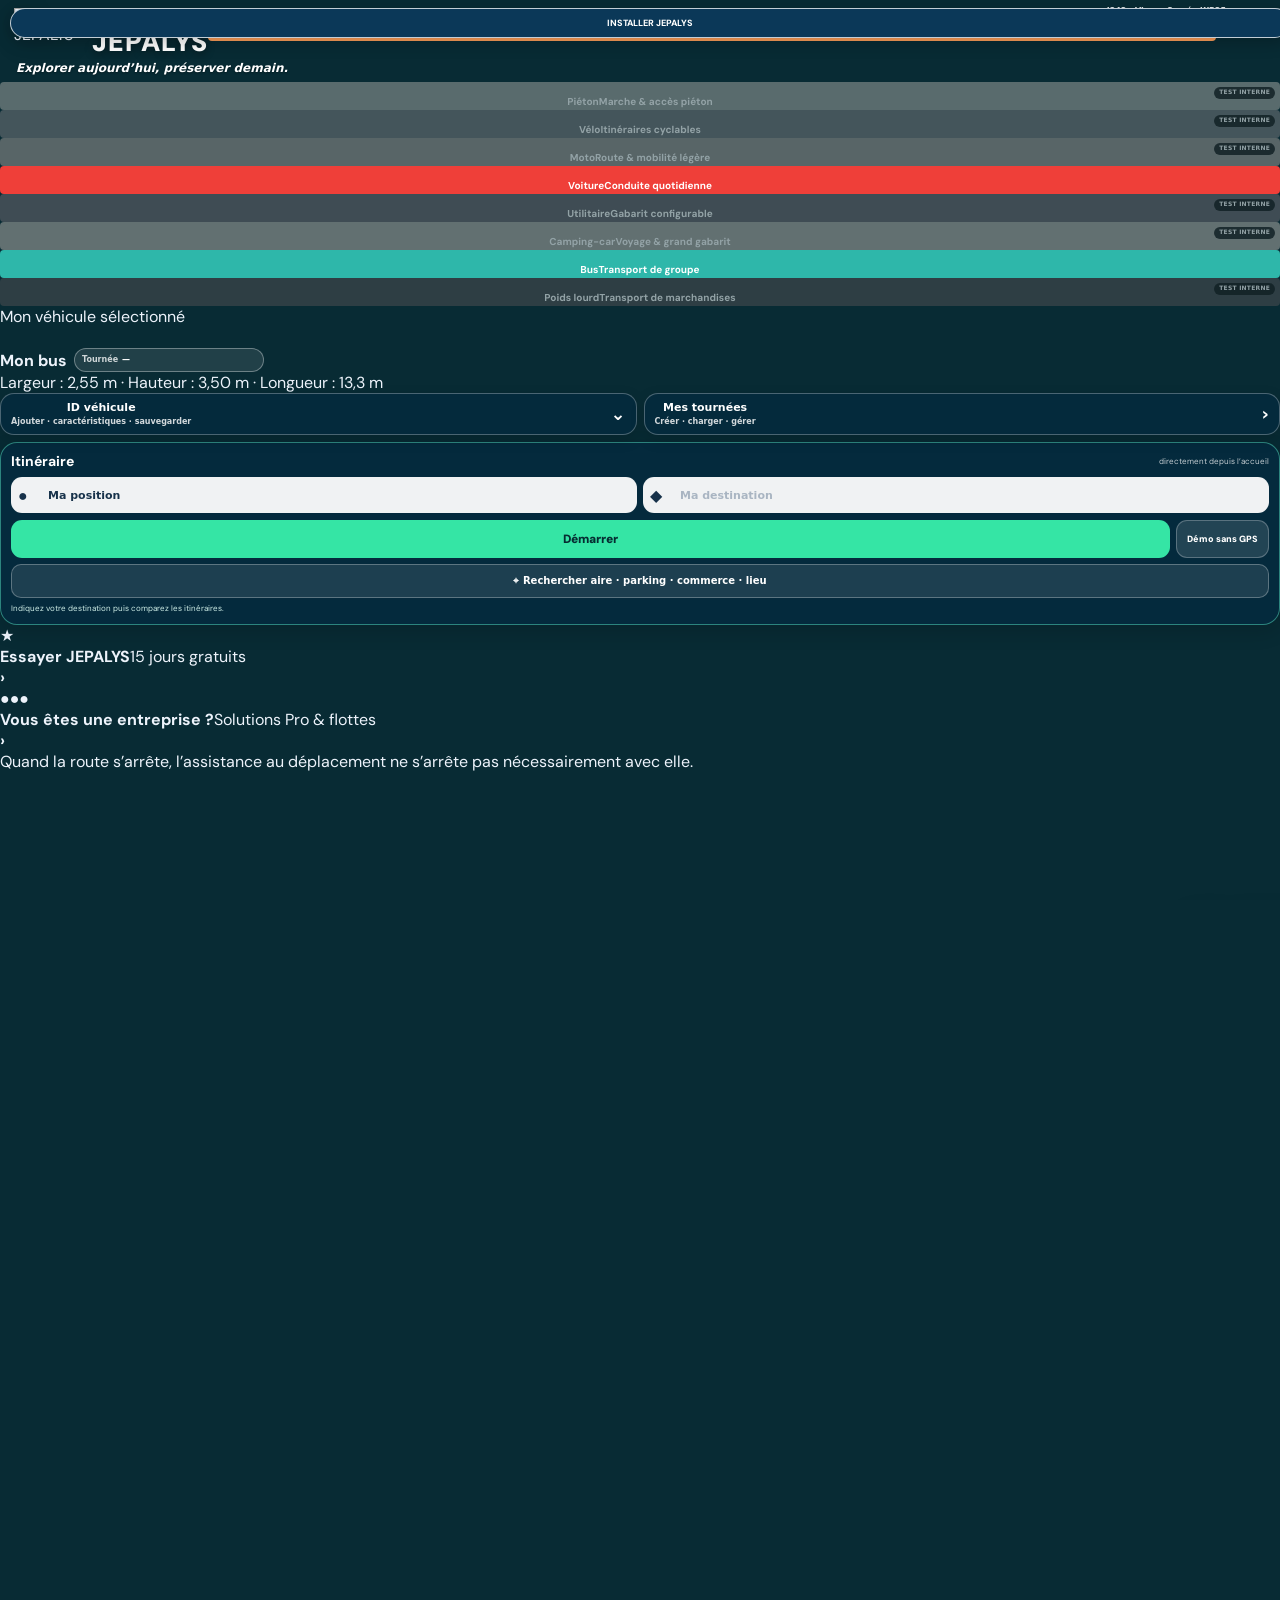
==== commit 81742208: "J243 - Correction demarrage vue accueil conduite" ====
--- a/api/frontend/index.html
+++ b/api/frontend/index.html
@@ -9540,7 +9540,7 @@
 function showHome(){autoStart=false;if(activeEdit)closeKeyboard(false);closePanel();document.body.classList.remove('vsflat-route-pending','vs-driving-visible','ar-mobile-nav-open','ar52-vehicle-open');document.body.classList.add('ar-mobile-home-open');const h=by('allroads-mobile-home'),n=by('ar-mobile-nav');if(h)h.style.display='block';if(n)n.style.display='none';try{window.AllRoadsGpsRuntime?.prepare?.()}catch(_){}setTimeout(()=>{refresh();window.dispatchEvent(new Event('resize'))},30)}
 function inject(){
  const home=by('allroads-mobile-home'), selected=$('#allroads-mobile-home .ar-home-selected-card');if(!home||!selected)return;
- if(!by('vsflat-version')){const v=document.createElement('span');v.id='vsflat-version';v.textContent='J242 · Virage Serré · WP35';home.querySelector('.ar-home-hero')?.appendChild(v)}
+ if(!by('vsflat-version')){const v=document.createElement('span');v.id='vsflat-version';v.textContent='J243 · Virage Serré · WP35';home.querySelector('.ar-home-hero')?.appendChild(v)}
  if(!by('vsflat-tagline')){const t=document.createElement('span');t.id='vsflat-tagline';t.textContent='Explorer aujourd’hui, préserver demain.';home.querySelector('.ar-home-hero')?.appendChild(t)}
  if(!by('vsflat-home-actions')){const w=document.createElement('section');w.id='vsflat-home-actions';w.innerHTML=`<div id="vsflat-vehicle-row"><button class="vsflat-action" id="vsflat-vehicle-toggle" type="button" aria-expanded="false"><span><strong>ID véhicule</strong><small>Ajouter · caractéristiques · sauvegarder</small></span><b>⌄</b></button><button class="vsflat-action" id="vsflat-tour-toggle" type="button" aria-expanded="false"><span><strong>Mes tournées</strong><small>Créer · charger · gérer</small></span><b>›</b></button></div><section id="vsflat-panel"></section><section id="vsflat-route-card"><div class="vsflat-route-title"><strong>Itinéraire</strong><span>directement depuis l’accueil</span></div><div class="vsflat-route-fields"><label><span>●</span><input id="vsflat-from" value="Ma position" aria-label="Départ"></label><label><span>◆</span><input id="vsflat-to" placeholder="Ma destination" aria-label="Destination"></label></div><button id="vsflat-route-validate" type="button">Valider</button><div class="vsflat-route-buttons"><button id="vsflat-route-main" class="vsflat-route-main" type="button">Démarrer</button><button id="vsflat-route-demo" class="vsflat-route-demo" type="button">Démo sans GPS</button></div><div id="vsflat-route-status">Indiquez votre destination puis comparez les itinéraires.</div></section>`;selected.insertAdjacentElement('afterend',w)}
  bind();refresh();
@@ -9853,5 +9853,37 @@
 })();
 </script>
 
+
+<style id="jepalys-j243-boot-state-authority">
+/* J243 — anti-écran vide : l'ancienne restauration de navigation peut remettre
+   ar-mobile-nav-open avant que Virage Serré n'ait validé vs-driving-visible.
+   Dans cet état incohérent, l'Accueil ET la Conduite étaient tous deux masqués. */
+html.jepalys-flat body:not(.vs-driving-visible) #allroads-mobile-home{
+ display:block!important;visibility:visible!important;opacity:1!important;pointer-events:auto!important;
+}
+html.jepalys-flat body:not(.vs-driving-visible) #ar-mobile-nav{
+ display:none!important;visibility:hidden!important;pointer-events:none!important;
+}
+</style>
+<script id="jepalys-j243-boot-state-js">
+(()=>{'use strict';
+ function reconcile(){
+  const b=document.body,h=document.getElementById('allroads-mobile-home'),n=document.getElementById('ar-mobile-nav');
+  if(!b||!h)return;
+  // Une Conduite n'est légitime que lorsque Virage Serré l'a explicitement validée.
+  if(!b.classList.contains('vs-driving-visible')){
+   b.classList.remove('ar-mobile-nav-open','vsflat-route-pending','ar52-vehicle-open');
+   b.classList.add('ar-mobile-home-open');
+   h.style.display='block';h.style.visibility='visible';h.style.opacity='1';
+   if(n){n.style.display='none';n.style.visibility='hidden';n.style.pointerEvents='none';}
+   try{window.JEPALYSFlat?.refresh?.()}catch(_){}
+  }
+ }
+ if(document.readyState==='loading')document.addEventListener('DOMContentLoaded',reconcile,{once:true});else reconcile();
+ window.addEventListener('load',()=>setTimeout(reconcile,250),{once:true});
+ document.addEventListener('visibilitychange',()=>{if(!document.hidden)setTimeout(reconcile,80)});
+})();
+</script>
+
 </body>
 </html>
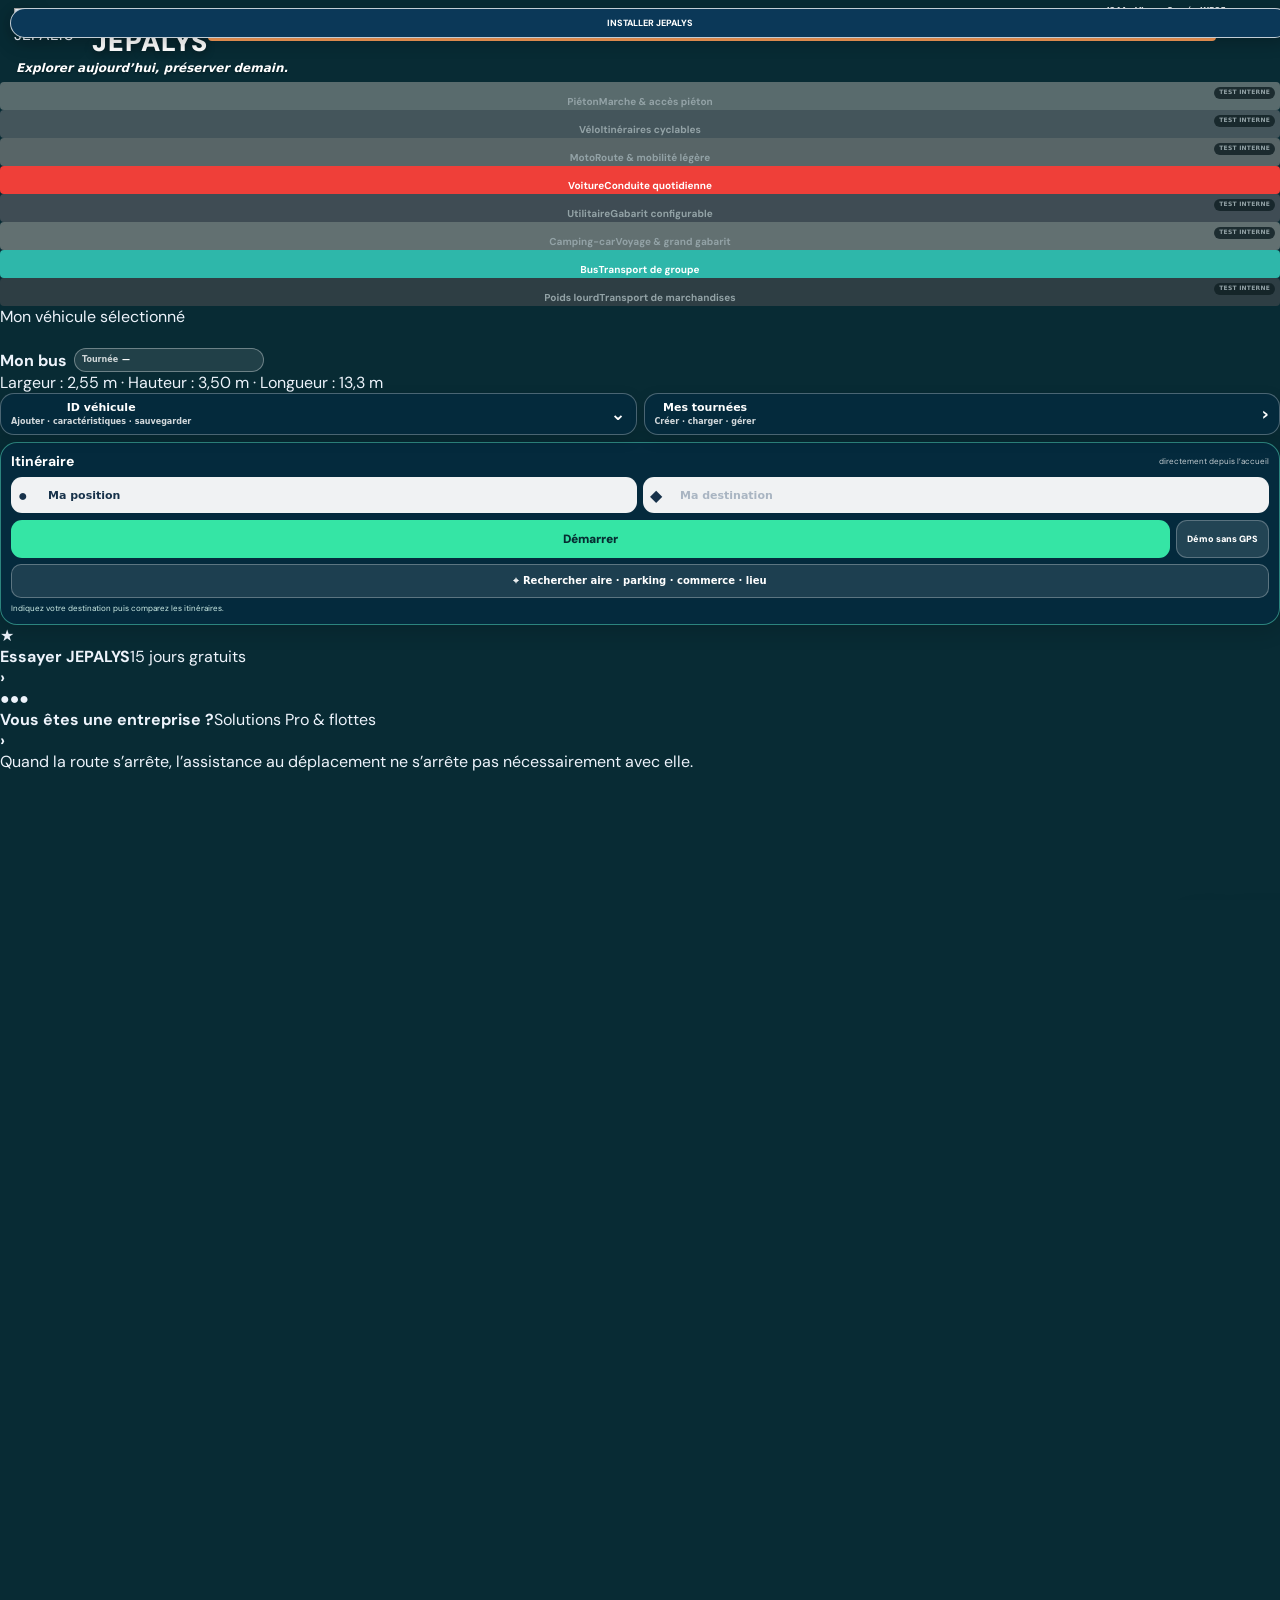
==== commit c48e7f1b: "J244 - Reprise globale terrain orientation et interface" ====
--- a/api/frontend/index.html
+++ b/api/frontend/index.html
@@ -6544,7 +6544,7 @@
         const isHalo=(l.options?.className||'').includes('ar-driving-route-halo');
         l.setStyle(isHalo
           ? {weight:Math.max(3,weight+2),color:'#FFFFFF',opacity:.95,lineCap:'round',lineJoin:'round'}
-          : {weight:Math.min(48,weight+1.8),color:'#0A7BFF',opacity:1,lineCap:'round',lineJoin:'round'});
+          : {weight:Math.min(48,weight+1.0),color:'#0A7BFF',opacity:1,lineCap:'round',lineJoin:'round'});
       });
     }catch(_){}
   }
@@ -7544,49 +7544,7 @@
 })();
 </script>
 \n<!-- V52.9.60 — stabilisation PWA WP35 : viewport + raccourcis PC/scrcpy -->
-<script id="allroads-v52947-pwa-stability">
-(function(){
-  let lastW=0,lastH=0,lastOrientation='',pending=0;
-  function stableViewport(force=false){
-    // V52.9.60 : la coque principale se cale sur le layout viewport, pas sur
-    // visualViewport. Android peut faire osciller visualViewport de quelques
-    // pixels (barres système/clavier), ce qui provoquait des sauts visibles.
-    const w=Math.round(window.innerWidth), h=Math.round(window.innerHeight);
-    const orientation=w>=h?'landscape':'portrait';
-    const microChange=orientation===lastOrientation && Math.abs(w-lastW)<24 && Math.abs(h-lastH)<24;
-    if(!force && lastW && microChange) return;
-    lastW=w; lastH=h; lastOrientation=orientation;
-    document.documentElement.style.setProperty('--ar-visible-w',w+'px');
-    document.documentElement.style.setProperty('--ar-visible-h',h+'px');
-    document.documentElement.classList.toggle('ar-vv-low',w>h && h<390);
-  }
-  function scheduleViewport(force=false,delay=160){clearTimeout(pending);pending=setTimeout(()=>stableViewport(force),delay)}
-  const standalone=window.matchMedia('(display-mode: standalone)').matches||window.matchMedia('(display-mode: fullscreen)').matches||window.navigator.standalone===true;
-  // V52.9.60 : en PWA installée, on FIGE le viewport entre deux rotations.
-  // Les resize Android/scrcpy/barres système ne peuvent plus recalculer la coque.
-  if(!standalone){
-    window.addEventListener('resize',()=>scheduleViewport(false,180),{passive:true});
-  }
-  window.addEventListener('orientationchange',()=>{
-    clearTimeout(pending);
-    setTimeout(()=>stableViewport(true),520);
-    setTimeout(()=>stableViewport(true),900);
-  },{passive:true});
-  // visualViewport n'a volontairement AUCUN droit de redimensionner la coque.
-  // Il est réservé au contrôleur clavier ci-dessous.
-  stableViewport(true);
-  document.documentElement.classList.toggle('ar-standalone-stable',standalone);
-  function dismissKeyboard(){
-    const a=document.activeElement;
-    if(a && /^(INPUT|TEXTAREA)$/.test(a.tagName)) a.blur();
-    try{navigator.virtualKeyboard && navigator.virtualKeyboard.hide && navigator.virtualKeyboard.hide()}catch(_){}
-  }
-  document.addEventListener('keydown',e=>{
-    if(e.key==='Meta' || e.metaKey || (e.shiftKey && (e.key==='Meta'||e.code==='MetaLeft'||e.code==='MetaRight'))) dismissKeyboard();
-  },true);
-  window.AllRoadsDismissKeyboard=dismissKeyboard;
-})();
-</script>
+<!-- J244 nettoyage: ancien contrôleur PWA viewport retiré; autorité unique J244 ci-dessous. -->
 <style id="allroads-v52948-compact-pwa">
 /* V52.9.60 — plein écran PWA: les panneaux bas rendent la place gagnée à la carte. */
 @media (orientation:portrait) and (max-width:700px){
@@ -8306,43 +8264,8 @@
 }
 </style>
 <script id="allroads-v52962-single-shell-authority">
-(function(){
-  const root=document.documentElement;
-  let currentOrientation=(window.innerWidth>=window.innerHeight?'landscape':'portrait');
-  let lockedW=Math.round(window.innerWidth), lockedH=Math.round(window.innerHeight);
-  let orientationTimer=0, startupTimer=0;
-  const orient=(w,h)=>w>=h?'landscape':'portrait';
-  function apply(){
-    root.style.setProperty('--ar-shell-w',lockedW+'px');
-    root.style.setProperty('--ar-shell-h',lockedH+'px');
-    root.style.setProperty('--ar-visible-w',lockedW+'px');
-    root.style.setProperty('--ar-visible-h',lockedH+'px');
-    root.classList.toggle('ar-vv-low',lockedW>lockedH && lockedH<390);
-    root.classList.add('ar59-shell-locked','ar61-shell-locked');
-  }
-  function captureOrientation(){
-    const w=Math.round(window.innerWidth),h=Math.round(window.innerHeight);
-    currentOrientation=orient(w,h);lockedW=w;lockedH=h;apply();
-  }
-  function onResize(){
-    const w=Math.round(window.innerWidth),h=Math.round(window.innerHeight);
-    if(orient(w,h)===currentOrientation) return; // barres Android : aucune re-geometrie
-    clearTimeout(orientationTimer);
-    orientationTimer=setTimeout(captureOrientation,520);
-  }
-  apply();
-  /* Une courte stabilisation au lancement permet au mode PWA de prendre sa taille finale,
-     puis la coque reste figée jusqu'à une vraie rotation. */
-  startupTimer=setTimeout(function(){
-    const w=Math.round(window.innerWidth),h=Math.round(window.innerHeight);
-    if(orient(w,h)===currentOrientation){lockedW=w;lockedH=h;apply();}
-  },700);
-  window.addEventListener('resize',onResize,{passive:true});
-  window.addEventListener('orientationchange',function(){
-    clearTimeout(orientationTimer);orientationTimer=setTimeout(captureOrientation,620);
-  },{passive:true});
-  window.AllRoadsShell61={dimensions:()=>({width:lockedW,height:lockedH,orientation:currentOrientation}),recapture:captureOrientation};
-})();
+/* J244 nettoyage : ancien verrou de coque neutralisé. API conservée pour compatibilité. */
+window.AllRoadsShell61={dimensions:()=>({width:Math.round(innerWidth),height:Math.round(innerHeight),orientation:innerWidth>=innerHeight?'landscape':'portrait'}),recapture:()=>window.JEPALYSShell244?.refresh?.('legacy')};
 </script>
 <!-- V52.9.76 — WP35 : zoom natif supprimé à la source + renfort immersif -->
 <style id="allroads-v52962-wp35-root-fix">
@@ -9513,7 +9436,7 @@
 function kbNorm(s){return String(s||'').normalize('NFD').replace(/[\u0300-\u036f]/g,'').toLowerCase()}
 function kbLearn(text){const words=String(text||'').match(/[A-Za-zÀ-ÿ][A-Za-zÀ-ÿ'’-]{2,}/g)||[];if(!words.length)return;let a=[];try{a=JSON.parse(localStorage.getItem('jepalys-kb-learned-v240')||'[]')}catch(_){}for(const w of words){if(!a.some(x=>kbNorm(x)===kbNorm(w)))a.unshift(w)}localStorage.setItem('jepalys-kb-learned-v240',JSON.stringify(a.slice(0,80)))}
 function kbReplaceCurrentWord(word){const m=kbBuffer.match(/^(.*?)([^\s,;]*)$/);const prefix=m?m[1]:'';kbBuffer=prefix+word+' ';kbReplaceOnFirst=false;if(activeEdit){delete activeEdit.dataset.poiLat;delete activeEdit.dataset.poiLon}kbLearn(word);renderKeyboardValue();renderKeyboardKeys()}
-function kbChoosePlace(x){const label=String(x?.adresse||x?.nom||'').trim();if(!label)return;kbBuffer=label;kbReplaceOnFirst=false;if(activeEdit&&Number.isFinite(Number(x.latitude))&&Number.isFinite(Number(x.longitude))){activeEdit.dataset.poiLat=String(x.latitude);activeEdit.dataset.poiLon=String(x.longitude)}kbLearn(x?.nom||label);renderKeyboardValue();renderKeyboardKeys()}
+function kbChoosePlace(x){const label=String(x?.adresse||x?.nom||'').trim();if(!label)return;kbBuffer=label;kbReplaceOnFirst=false;if(activeEdit&&Number.isFinite(Number(x.latitude))&&Number.isFinite(Number(x.longitude))){activeEdit.dataset.poiLat=String(x.latitude);activeEdit.dataset.poiLon=String(x.longitude)}kbLearn(x?.nom||label);renderKeyboardValue();renderKeyboardKeys();const k=by('vs207-keyboard');if(k&&activeEdit?.id==='vsflat-to'){k.classList.add('place-selected');compareDestinationInKeyboard()}}
 function renderKbSuggestions(items=[]){const host=by('vs240-kb-suggestions');if(!host)return;host.innerHTML='';items.slice(0,6).forEach(item=>{const b=document.createElement('button');b.type='button';b.className='vs240-suggestion'+(item.kind==='place'?' place':'');b.setAttribute('role','option');b.title=item.label;b.innerHTML=esc(item.label)+(item.meta?`<small>${esc(item.meta)}</small>`:'');b.onclick=()=>item.kind==='place'?kbChoosePlace(item.data):kbReplaceCurrentWord(item.value);host.appendChild(b)})}
 function localKbSuggestions(){if(kbMode!=='text')return[];const m=kbBuffer.match(/([^\s,;]*)$/),raw=(m?.[1]||'').trim(),q=kbNorm(raw);if(q.length<1)return[];let learned=[];try{learned=JSON.parse(localStorage.getItem('jepalys-kb-learned-v240')||'[]')}catch(_){}const src=[...learned,...KB_WORDS],seen=new Set(),out=[];for(const w of src){const n=kbNorm(w);if(n.startsWith(q)&&n!==q&&!seen.has(n)){seen.add(n);out.push({kind:'word',label:w,value:w});if(out.length>=3)break}}return out}
 function scheduleKeyboardSuggestions(){clearTimeout(kbSuggestTimer);if(kbSuggestAbort){try{kbSuggestAbort.abort()}catch(_){}kbSuggestAbort=null}const local=localKbSuggestions();renderKbSuggestions(local);if(activeEdit?.id!=='vsflat-to'||kbMode!=='text'||kbBuffer.trim().length<3)return;const seq=++kbSuggestSeq;kbSuggestTimer=setTimeout(async()=>{const q=kbBuffer.trim();if(q.length<3||activeEdit?.id!=='vsflat-to')return;const ctrl=new AbortController();kbSuggestAbort=ctrl;const qs=new URLSearchParams({q});try{const f=window.__allroadsReliableGpsFix;if(f&&Date.now()-Number(f.at||0)<15000&&Number.isFinite(Number(f.lat))&&Number.isFinite(Number(f.lng))){qs.set('lat',f.lat);qs.set('lon',f.lng)}}catch(_){}try{const r=await fetch('/poi/search?'+qs.toString(),{credentials:'same-origin',signal:ctrl.signal});if(!r.ok)return;const data=await r.json();if(seq!==kbSuggestSeq||q!==kbBuffer.trim())return;const remote=(Array.isArray(data)?data:[]).slice(0,4).map(x=>({kind:'place',label:x.nom||x.adresse||q,meta:x.distance_km!=null?`${Number(x.distance_km).toFixed(1).replace('.',',')} km`:'lieu',data:x}));renderKbSuggestions([...local,...remote])}catch(e){if(e?.name!=='AbortError')console.debug('JEPALYS suggestions:',e)}} ,320)}
@@ -9521,8 +9444,8 @@
 function keyboardRows(){if(kbMode==='decimal')return [['1','2','3'],['4','5','6'],['7','8','9'],['0',',','.','⌫']];return [['1','2','3','4','5','6','7','8','9','0'],['A','Z','E','R','T','Y','U','I','O','P'],['Q','S','D','F','G','H','J','K','L','M'],['⇧','W','X','C','V','B','N',"'",'-','⌫'],['é','è','à','ç','ù','ESPACE']];}
 function renderKeyboardKeys(){const host=by('vs207-kb-keys');if(!host)return;host.innerHTML='';keyboardRows().forEach(row=>{const r=document.createElement('div');r.className='vs207-kb-row';row.forEach(key=>{const b=document.createElement('button');b.type='button';b.className='vs207-key';if(['⇧','⌫'].includes(key))b.classList.add('special');if(key==='ESPACE'){b.classList.add('space');b.textContent='Espace'}else b.textContent=key;b.dataset.key=key;b.onclick=()=>pressKeyboardKey(key);r.appendChild(b)});host.appendChild(r)})}
 function pressKeyboardKey(key){if(!activeEdit)return;if(key==='⌫'){delete activeEdit.dataset.poiLat;delete activeEdit.dataset.poiLon;if(kbReplaceOnFirst){kbBuffer='';kbReplaceOnFirst=false}else kbBuffer=[...kbBuffer].slice(0,-1).join('');renderKeyboardValue();return}if(key==='⇧'){kbShift=!kbShift;renderKeyboardKeys();return}if(kbReplaceOnFirst){kbBuffer='';kbReplaceOnFirst=false}delete activeEdit.dataset.poiLat;delete activeEdit.dataset.poiLon;let ch=key;if(key==='ESPACE')ch=' ';else if(/^[A-Z]$/.test(key))ch=kbShift?key:key.toLowerCase();kbBuffer+=ch;if(/^[A-Z]$/.test(key)&&kbShift)kbShift=false;renderKeyboardValue();renderKeyboardKeys()}
-function beginEdit(el,opts={}){if(!el)return;if(activeEdit&&activeEdit!==el)closeKeyboard(true);activeEdit=el;kbOriginal=String(el.value||'');kbBuffer=opts.clear===true?'':kbOriginal;kbReplaceOnFirst=opts.select===true&&!opts.clear;kbShift=true;kbMode=keyboardMode(el);kbRouteSelection=null;kbRouteContext=null;if(el.id==='vsflat-to'){if(activeTour())setActiveTour(null,false);const f=by('vsflat-from');if(f)f.value='Ma position';const st=by('vsflat-route-status');if(st)st.textContent='Départ : Ma position · saisissez la nouvelle destination.';refresh();if(!opts.preserve){kbBuffer='';kbReplaceOnFirst=false}}const k=ensureKeyboard();k.classList.toggle('destination-mode',el.id==='vsflat-to');by('vs207-kb-title').textContent='Saisie JEPALYS';by('vs207-kb-caption').textContent=editCaption(el);renderKeyboardValue();renderKeyboardKeys();resetKeyboardRoutePanel();renderKeyboardRoutePrefs();k.classList.add('open');document.body.classList.add('vs207-keyboard-open')}
-function closeKeyboard(commit=false){const el=activeEdit;clearTimeout(kbSuggestTimer);if(kbSuggestAbort){try{kbSuggestAbort.abort()}catch(_){}kbSuggestAbort=null}if(el&&commit){kbLearn(kbBuffer);el.value=kbBuffer;el.dispatchEvent(new Event('input',{bubbles:true}));el.dispatchEvent(new Event('change',{bubbles:true}))}else if(el){el.value=kbOriginal}const k=by('vs207-keyboard');k?.classList.remove('open','destination-mode');document.body.classList.remove('vs207-keyboard-open');renderKbSuggestions([]);activeEdit=null;kbOriginal='';kbBuffer='';kbReplaceOnFirst=false;kbRouteSelection=null;kbRouteContext=null}
+function beginEdit(el,opts={}){if(!el)return;if(activeEdit&&activeEdit!==el)closeKeyboard(true);activeEdit=el;kbOriginal=String(el.value||'');kbBuffer=opts.clear===true?'':kbOriginal;kbReplaceOnFirst=opts.select===true&&!opts.clear;kbShift=true;kbMode=keyboardMode(el);kbRouteSelection=null;kbRouteContext=null;if(el.id==='vsflat-to'){if(activeTour())setActiveTour(null,false);const f=by('vsflat-from');if(f)f.value='Ma position';const st=by('vsflat-route-status');if(st)st.textContent='Départ : Ma position · saisissez la nouvelle destination.';refresh();if(!opts.preserve){kbBuffer='';kbReplaceOnFirst=false}}const k=ensureKeyboard();k.classList.toggle('destination-mode',el.id==='vsflat-to');k.classList.remove('place-selected');by('vs207-kb-title').textContent='Saisie JEPALYS';by('vs207-kb-caption').textContent=editCaption(el);renderKeyboardValue();renderKeyboardKeys();resetKeyboardRoutePanel();renderKeyboardRoutePrefs();k.classList.add('open');document.body.classList.add('vs207-keyboard-open')}
+function closeKeyboard(commit=false){const el=activeEdit;clearTimeout(kbSuggestTimer);if(kbSuggestAbort){try{kbSuggestAbort.abort()}catch(_){}kbSuggestAbort=null}if(el&&commit){kbLearn(kbBuffer);el.value=kbBuffer;el.dispatchEvent(new Event('input',{bubbles:true}));el.dispatchEvent(new Event('change',{bubbles:true}))}else if(el){el.value=kbOriginal}const k=by('vs207-keyboard');k?.classList.remove('open','destination-mode','place-selected');document.body.classList.remove('vs207-keyboard-open');renderKbSuggestions([]);activeEdit=null;kbOriginal='';kbBuffer='';kbReplaceOnFirst=false;kbRouteSelection=null;kbRouteContext=null}
 function endEdit(el=activeEdit,blur=true){if(!el)return;closeKeyboard(true)}
 function confirmActiveEdit(){const el=activeEdit;if(!el)return;if(el.id==='vsflat-to'){el.value=kbBuffer;el.dispatchEvent(new Event('input',{bubbles:true}));el.dispatchEvent(new Event('change',{bubbles:true}));const st=by('vsflat-route-status');if(st)st.textContent=kbBuffer.trim()?`Destination : ${kbBuffer.trim()}`:'Indiquez une destination.';if(!kbBuffer.trim()){by('vs214-kb-route-status').textContent='Indiquez une destination.';return}if(kbRouteSelection){launchKeyboardRoute();return}compareDestinationInKeyboard();return}const committed=el;closeKeyboard(true)}
 function bindEditable(scope=document){scope.querySelectorAll?.('input').forEach(el=>{
@@ -9540,7 +9463,7 @@
 function showHome(){autoStart=false;if(activeEdit)closeKeyboard(false);closePanel();document.body.classList.remove('vsflat-route-pending','vs-driving-visible','ar-mobile-nav-open','ar52-vehicle-open');document.body.classList.add('ar-mobile-home-open');const h=by('allroads-mobile-home'),n=by('ar-mobile-nav');if(h)h.style.display='block';if(n)n.style.display='none';try{window.AllRoadsGpsRuntime?.prepare?.()}catch(_){}setTimeout(()=>{refresh();window.dispatchEvent(new Event('resize'))},30)}
 function inject(){
  const home=by('allroads-mobile-home'), selected=$('#allroads-mobile-home .ar-home-selected-card');if(!home||!selected)return;
- if(!by('vsflat-version')){const v=document.createElement('span');v.id='vsflat-version';v.textContent='J243 · Virage Serré · WP35';home.querySelector('.ar-home-hero')?.appendChild(v)}
+ if(!by('vsflat-version')){const v=document.createElement('span');v.id='vsflat-version';v.textContent='J244 · Virage Serré · WP35';home.querySelector('.ar-home-hero')?.appendChild(v)}
  if(!by('vsflat-tagline')){const t=document.createElement('span');t.id='vsflat-tagline';t.textContent='Explorer aujourd’hui, préserver demain.';home.querySelector('.ar-home-hero')?.appendChild(t)}
  if(!by('vsflat-home-actions')){const w=document.createElement('section');w.id='vsflat-home-actions';w.innerHTML=`<div id="vsflat-vehicle-row"><button class="vsflat-action" id="vsflat-vehicle-toggle" type="button" aria-expanded="false"><span><strong>ID véhicule</strong><small>Ajouter · caractéristiques · sauvegarder</small></span><b>⌄</b></button><button class="vsflat-action" id="vsflat-tour-toggle" type="button" aria-expanded="false"><span><strong>Mes tournées</strong><small>Créer · charger · gérer</small></span><b>›</b></button></div><section id="vsflat-panel"></section><section id="vsflat-route-card"><div class="vsflat-route-title"><strong>Itinéraire</strong><span>directement depuis l’accueil</span></div><div class="vsflat-route-fields"><label><span>●</span><input id="vsflat-from" value="Ma position" aria-label="Départ"></label><label><span>◆</span><input id="vsflat-to" placeholder="Ma destination" aria-label="Destination"></label></div><button id="vsflat-route-validate" type="button">Valider</button><div class="vsflat-route-buttons"><button id="vsflat-route-main" class="vsflat-route-main" type="button">Démarrer</button><button id="vsflat-route-demo" class="vsflat-route-demo" type="button">Démo sans GPS</button></div><div id="vsflat-route-status">Indiquez votre destination puis comparez les itinéraires.</div></section>`;selected.insertAdjacentElement('afterend',w)}
  bind();refresh();
@@ -9854,34 +9777,50 @@
 </script>
 
 
-<style id="jepalys-j243-boot-state-authority">
-/* J243 — anti-écran vide : l'ancienne restauration de navigation peut remettre
-   ar-mobile-nav-open avant que Virage Serré n'ait validé vs-driving-visible.
-   Dans cet état incohérent, l'Accueil ET la Conduite étaient tous deux masqués. */
-html.jepalys-flat body:not(.vs-driving-visible) #allroads-mobile-home{
- display:block!important;visibility:visible!important;opacity:1!important;pointer-events:auto!important;
-}
-html.jepalys-flat body:not(.vs-driving-visible) #ar-mobile-nav{
- display:none!important;visibility:hidden!important;pointer-events:none!important;
+<style id="jepalys-j244-global-authority">
+/* J244 — autorité unique de reprise terrain après nettoyage J243. */
+html.ar61-shell-locked,html.ar61-shell-locked body{width:100%!important;height:100%!important;min-width:0!important;min-height:0!important;overflow:hidden!important}
+html.ar61-shell-locked #ar-mobile-nav,html.ar61-shell-locked body.ar-mobile-home-open #allroads-mobile-home{width:100dvw!important;height:100dvh!important;max-width:100dvw!important;max-height:100dvh!important}
+html.jepalys-flat body:not(.vs-driving-visible) #allroads-mobile-home{display:block!important;visibility:visible!important;opacity:1!important;pointer-events:auto!important}
+html.jepalys-flat body:not(.vs-driving-visible) #ar-mobile-nav{display:none!important;visibility:hidden!important;pointer-events:none!important}
+/* Destination choisie : le clavier rend immédiatement la place aux préférences et aux 3 routes. */
+#vs207-keyboard.place-selected #vs207-kb-keys,#vs207-keyboard.place-selected #vs207-kb-actions{display:none!important}
+#vs207-keyboard.place-selected #vs214-kb-route-panel{display:flex!important;max-height:none!important;overflow:auto!important}
+#vs207-keyboard.place-selected #vs240-kb-suggestions{display:none!important}
+@media (orientation:portrait) and (max-width:700px){#vs207-keyboard.place-selected{overflow:hidden!important}#vs207-keyboard.place-selected #vs214-kb-route-panel{flex:1!important}}
+/* Accueil paysage : véhicule sous les 8 vignettes; ID véhicule reste dans la colonne gauche, itinéraire à droite. */
+@media (orientation:landscape) and (max-height:620px){
+ html.jepalys-flat #allroads-mobile-home .ar-home-shell{display:grid!important;grid-template-columns:minmax(0,52%) minmax(0,48%)!important;grid-template-rows:66px minmax(0,1fr) 76px!important;column-gap:8px!important;row-gap:5px!important}
+ html.jepalys-flat #allroads-mobile-home .ar-home-hero{grid-column:1/-1!important;grid-row:1!important}
+ html.jepalys-flat #allroads-mobile-home .ar-profile-grid{grid-column:1!important;grid-row:2!important;align-self:start!important}
+ html.jepalys-flat #allroads-mobile-home .ar-home-selected-card{grid-column:1!important;grid-row:3!important;min-height:72px!important;height:72px!important;margin:0!important;overflow:hidden!important}
+ html.jepalys-flat #vsflat-home-actions{grid-column:2!important;grid-row:2/4!important;margin-top:0!important;align-self:stretch!important;min-height:0!important;overflow:visible!important}
+ html.jepalys-flat #allroads-mobile-home .ar-home-promo-row,html.jepalys-flat #allroads-mobile-home .ar-home-actions,html.jepalys-flat #allroads-mobile-home .ar-home-motto{display:none!important}
+ html.jepalys-flat #vsflat-vehicle-row{position:absolute!important;left:8px!important;right:8px!important;bottom:4px!important;z-index:80!important}
+ html.jepalys-flat #vsflat-route-card{height:calc(100% - 42px)!important;box-sizing:border-box!important;overflow:hidden!important}
+}
+/* Conduite paysage WP35 : guidage, vitesse, stats et commandes ne se chevauchent plus. */
+@media (orientation:landscape) and (max-height:620px){
+ #ar-mobile-nav[data-state="driving"] .ar51-maneuver,#ar-mobile-nav[data-state="driving"].ar52998-controls-hidden .ar51-maneuver{top:50px!important;height:112px!important;min-height:112px!important;grid-template-columns:54px minmax(0,1fr) 64px!important;overflow:hidden!important}
+ #ar-mobile-nav[data-state="driving"] .ar51-limit{width:58px!important;height:58px!important;font-size:20px!important;border-width:6px!important}
+ #ar-mobile-nav[data-state="driving"] .ar525-mapviews{top:170px!important;right:8px!important;z-index:9800!important;display:grid!important;visibility:visible!important}
+ #ar-mobile-nav[data-state="driving"] .ar51-center-map{top:282px!important;right:8px!important;z-index:9800!important;display:grid!important;visibility:visible!important;pointer-events:auto!important}
+ #ar-mobile-nav[data-state="driving"] .ar52967-speed{top:auto!important;bottom:92px!important;left:12px!important;transform:none!important;z-index:9730!important}
+ #ar-mobile-nav[data-state="driving"].ar52998-controls-hidden ~ #ar52998-trip-engraved{bottom:10px!important;z-index:9740!important}
 }
 </style>
-<script id="jepalys-j243-boot-state-js">
+<script id="jepalys-j244-global-js">
 (()=>{'use strict';
- function reconcile(){
-  const b=document.body,h=document.getElementById('allroads-mobile-home'),n=document.getElementById('ar-mobile-nav');
-  if(!b||!h)return;
-  // Une Conduite n'est légitime que lorsque Virage Serré l'a explicitement validée.
-  if(!b.classList.contains('vs-driving-visible')){
-   b.classList.remove('ar-mobile-nav-open','vsflat-route-pending','ar52-vehicle-open');
-   b.classList.add('ar-mobile-home-open');
-   h.style.display='block';h.style.visibility='visible';h.style.opacity='1';
-   if(n){n.style.display='none';n.style.visibility='hidden';n.style.pointerEvents='none';}
-   try{window.JEPALYSFlat?.refresh?.()}catch(_){}
-  }
- }
- if(document.readyState==='loading')document.addEventListener('DOMContentLoaded',reconcile,{once:true});else reconcile();
- window.addEventListener('load',()=>setTimeout(reconcile,250),{once:true});
- document.addEventListener('visibilitychange',()=>{if(!document.hidden)setTimeout(reconcile,80)});
+ const home=()=>document.getElementById('allroads-mobile-home'),nav=()=>document.getElementById('ar-mobile-nav');
+ function reconcileHome(){const b=document.body,h=home(),n=nav();if(!b||!h)return;if(!b.classList.contains('vs-driving-visible')){b.classList.remove('ar-mobile-nav-open','vsflat-route-pending','ar52-vehicle-open');b.classList.add('ar-mobile-home-open');h.style.display='block';h.style.visibility='visible';h.style.opacity='1';if(n){n.style.display='none';n.style.visibility='hidden';n.style.pointerEvents='none'}}}
+ let timer=0,epoch=0;
+ function refresh(reason='resize'){clearTimeout(timer);const e=++epoch;timer=setTimeout(()=>{if(e!==epoch)return;const w=Math.round(innerWidth),h=Math.round(innerHeight),r=document.documentElement;r.style.setProperty('--ar-shell-w',w+'px');r.style.setProperty('--ar-shell-h',h+'px');r.style.setProperty('--ar-visible-w',w+'px');r.style.setProperty('--ar-visible-h',h+'px');r.classList.toggle('ar-vv-low',w>h&&h<390);reconcileHome();const n=nav();if(n&&document.body.classList.contains('vs-driving-visible')){n.style.removeProperty('width');n.style.removeProperty('height');n.style.removeProperty('max-width');n.style.removeProperty('max-height');try{window.AllRoadsFloatingLayout234?.refresh?.()}catch(_){}setTimeout(()=>{try{map?.invalidateSize?.({animate:false,pan:false})}catch(_){}try{window.AllRoadsCamera226?.stabilize?.('j244-'+reason)}catch(_){}},80)}},reason==='orientation'?260:80)}
+ document.addEventListener('DOMContentLoaded',()=>{reconcileHome();refresh('boot')},{once:true});
+ window.addEventListener('load',()=>refresh('load'),{once:true});
+ window.addEventListener('resize',()=>refresh('resize'),{passive:true});
+ window.addEventListener('orientationchange',()=>refresh('orientation'),{passive:true});
+ document.addEventListener('visibilitychange',()=>{if(!document.hidden)refresh('visible')});
+ window.JEPALYSShell244={refresh};
 })();
 </script>
 
